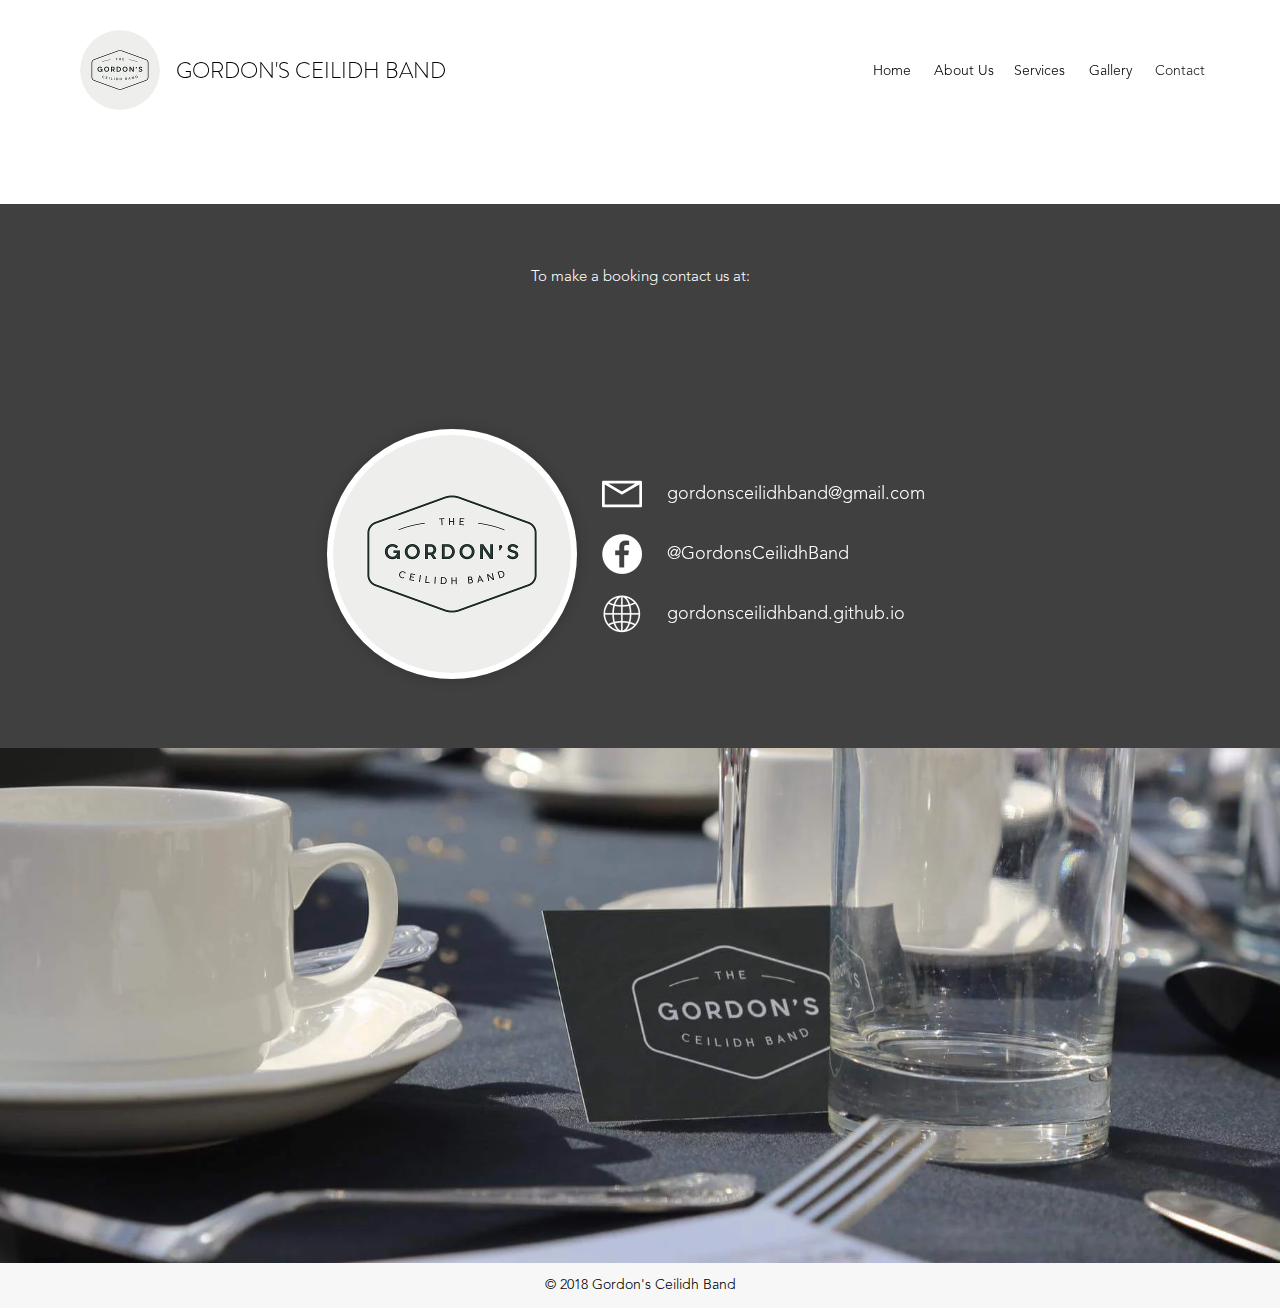
==== contact.html @ 95fc4e79 "Contact page" ====
<!DOCTYPE html>

<html lang="en" class="">
   <head>

       <!--Favicon-->
      <link rel="shortcut icon" type="image/x-icon" href="images/favicon.png">
      <link rel="apple-touch-icon" href="images/favicon.png" type="image/x-icon">

      <!--Page Title-->
      <title>Gordon's Ceilidh Band | Services</title>

      <!--Structured Data for Google Search Results-->
      <script<  type="application/ld+json">
      "@type": "Band",
      "name": "Gordon's Ceilidh Band",
      "location": "Aberdeen"
      "image": "http://gordonsceilidhband.github.io/images/logo.png",
      "description": "Ceilidh Band"
      }
      </script>



      <!--Metadata for Browsers-->
      <meta name="viewport" content="width=device-width, initial-scale=1.0">
      <meta name="keywords" content="Ceilidh, Ceilidh Band, Gordon's Ceilidh Band, Aberdeen">
      <meta http-equiv="Cache-Control" content="no-cache, no-store, must-revalidate" />
      <meta http-equiv="Pragma" content="no-cache" />
      <meta http-equiv="Expires" content="0" />     


      <script>
         // BEAT MESSAGE
         try {
           window.wixBiSession = {viewerSessionId:'b790c5f1-765e-4d22-b699-644261923f93', initialTimestamp: Date.now(), visitorId: '4d704e3e-26cc-48de-aa96-2e657f08d524'};
           (new Image()).src = 'https://frog.wix.com/bt?src=29&evid=3&pn=1&et=1&v=1.4052.15&msid=d0fc5079-5ba9-4a72-835e-a1daa8c413fb&vsi=' + wixBiSession.viewerSessionId +
             '&url=' + encodeURIComponent(location.href.replace(/^http(s)?:\/\/(www\.)?/, '')) +
             '&isp=0&st=2&ts=0&iss=1&c=' + wixBiSession.initialTimestamp + '&vid=' + wixBiSession.visitorId
           ;
         } catch (e){}
         // BEAT MESSAGE END
      </script>
      <!-- META DATA -->
      <script type="text/javascript">
         var serviceTopology = {"cacheKillerVersion":"1","staticServerUrl":"https://static.parastorage.com/","usersScriptsRoot":"//static.parastorage.com/services/wix-users/2.660.0","biServerUrl":"https://frog.wix.com/","userServerUrl":"https://users.wix.com/","billingServerUrl":"https://premium.wix.com/","mediaRootUrl":"https://static.wixstatic.com/","logServerUrl":"https://frog.wix.com/plebs","monitoringServerUrl":"https://TODO/","usersClientApiUrl":"https://users.wix.com/wix-users","publicStaticBaseUri":"//static.parastorage.com/services/wix-public/1.236.0","basePublicUrl":"https://www.wix.com/","postLoginUrl":"https://www.wix.com/my-account","postSignUpUrl":"https://www.wix.com/new/account","baseDomain":"wix.com","staticMediaUrl":"https://static.wixstatic.com/media","staticAudioUrl":"https://music.wixstatic.com/mp3","staticDocsUrl":"https://docs.wixstatic.com/ugd","emailServer":"https://assets.wix.com/common-services/notification/invoke","blobUrl":"https://static.parastorage.com/wix_blob","htmlEditorUrl":"http://editor.wix.com/html","siteMembersUrl":"https://users.wix.com/wix-sm","scriptsLocationMap":{"dbsm-viewer-app":"https://static.parastorage.com/services/dbsm-viewer-app/1.267.0","universal-viewer-app":"https://static.parastorage.com/services/universal-viewer-app/1.4.0","wix-music-embed":"https://static.parastorage.com/services/wix-music-embed/1.26.0","santa-resources":"https://static.parastorage.com/services/santa-resources/1.2.0","wixapps":"https://static.parastorage.com/services/wixapps/2.486.0","ecommerce":"https://static.parastorage.com/services/ecommerce/1.203.0","dbsm-editor-app":"https://static.parastorage.com/services/dbsm-editor-app/1.449.0","langs":"https://static.parastorage.com/services/langs/2.577.0","semi-native-sdk":"https://static.parastorage.com/services/semi-native-sdk/1.8.0","automation":"https://static.parastorage.com/services/automation/1.23.0","web":"https://static.parastorage.com/services/web/2.1229.80","sitemembers":"https://static.parastorage.com/services/sm-js-sdk/1.31.0","js-wixcode-sdk":"https://static.parastorage.com/services/js-wixcode-sdk/1.233.0","tpa":"https://static.parastorage.com/services/tpa/2.1065.0","wix-code-platform":"https://static.parastorage.com/services/wix-code-platform/1.40.0","santa":"https://static.parastorage.com/services/santa/1.4052.15","skins":"https://static.parastorage.com/services/skins/2.1229.80","wixcode-namespaces":"https://static.parastorage.com/services/wixcode-namespaces/1.10.0","core":"https://static.parastorage.com/services/core/2.1229.80","santa-langs":"https://static.parastorage.com/services/santa-langs/1.2571.0","ck-editor":"https://static.parastorage.com/services/ck-editor/1.87.3","bootstrap":"https://static.parastorage.com/services/bootstrap/2.1229.80","js-platform-apps-configuration":"https://static.parastorage.com/services/js-platform-apps-configuration/1.24.0","wix-ui-santa":"https://static.parastorage.com/services/wix-ui-santa/1.4.0"},"developerMode":false,"productionMode":true,"staticServerFallbackUrl":"https://sslstatic.wix.com/","staticVideoUrl":"https://video.wixstatic.com/","cloudStorageUrl":"https://static.wixstatic.com/","usersDomainUrl":"https://users.wix.com/wix-users","scriptsDomainUrl":"https://static.parastorage.com/","userFilesUrl":"https://static.parastorage.com/","staticHTMLComponentUrl":"https://gordonsceilidhband-wixsite-com.filesusr.com/","secured":true,"ecommerceCheckoutUrl":"https://www.safer-checkout.com/","premiumServerUrl":"https://premium.wix.com/","digitalGoodsServerUrl":"https://dgs.wixapps.net/","wixCloudBaseDomain":"wix-code.com","mailServiceSuffix":"/_api/common-services/notification/invoke","staticVideoHeadRequestUrl":"https://storage.googleapis.com/video.wixstatic.com","protectedPageResolverUrl":"https://site-pages.wix.com/_api/wix-public-html-info-webapp/resolve_protected_page_urls","mediaUploadServerUrl":"https://files.wix.com/","wixCodePreconnectUrl":"https://1d93a25b-0465-4060-b087-bfbf42763ac6.static.pub.wix-code.com/","staticServerWixDomainUrl":"https://www.wix.com/_partials","adaptiveVideoDomain":"https://files.wix.com/","publicStaticsUrl":"//static.parastorage.com/services/wix-public/1.236.0"};
         var santaModels = true;
         var isStreaming = true;
         var rendererModel = {"metaSiteId":"d0fc5079-5ba9-4a72-835e-a1daa8c413fb","siteInfo":{"documentType":"UGC","applicationType":"HtmlWeb","siteId":"4d109958-ed1e-4297-bf3f-0f33cf736615","siteTitleSEO":"Home | Gordon's Ceilidh Band"},"clientSpecMap":{"2062":{"type":"public","applicationId":2062,"appDefinitionId":"1405ef82-0ee0-65fb-88a1-2f172aa3573c","appDefinitionName":"Bandsintown","instance":"GU4t-izFjT-aFenEhrsRF-hcAai1y2pIyyZAVp4c5RE.[base64]","instanceId":"ea19ec14-c237-4e59-b47a-9515b58c658f","sectionPublished":true,"sectionMobilePublished":false,"sectionSeoEnabled":true,"widgets":{"1405f006-9eda-ce95-96c3-403f44d9e58a":{"widgetUrl":"https:\/\/static.parastorage.com\/services\/bandsintown\/1.50.0\/main\/index.html","widgetId":"1405f006-9eda-ce95-96c3-403f44d9e58a","refreshOnWidthChange":true,"mobileUrl":"https:\/\/static.parastorage.com\/services\/bandsintown\/1.50.0\/main\/index.html","published":true,"mobilePublished":true,"seoEnabled":true,"preFetch":false,"shouldBeStretchedByDefault":false,"shouldBeStretchedByDefaultMobile":false,"componentFields":{},"tpaWidgetId":"bandsintown"}},"appRequirements":{"requireSiteMembers":false},"isWixTPA":true,"installedAtDashboard":false,"permissions":{"revoked":true},"appFields":{}},"5":{"type":"public","applicationId":5,"appDefinitionId":"14bca956-e09f-f4d6-14d7-466cb3f09103","appDefinitionName":"Wix Cashier","instance":"iVNQT_KZO7cDRa1v9MRXtr8exPzH_0L1uFCmva6XgBQ.[base64]","instanceId":"c8d918c2-533d-4400-ac07-72c36e737e53","sectionPublished":true,"sectionMobilePublished":false,"sectionSeoEnabled":true,"widgets":{},"appRequirements":{"requireSiteMembers":false},"isWixTPA":true,"installedAtDashboard":true,"permissions":{"revoked":false}},"10":{"type":"onboarding","applicationId":10,"storyId":"e26c32e9-2a94-4e31-a7b8-b729e6e402be","inUse":false},"1792":{"type":"public","applicationId":1792,"appDefinitionId":"13bb5d67-1add-e770-a71f-001277e17c57","appDefinitionName":"Wix Music","instance":"5NUxg_ddO13rTZZujztvJxdIJCF3B2WwucZq0UXXJu4.[base64]","instanceId":"b6e70559-b582-45a0-ad72-f41d6f8ff62b","sectionPublished":true,"sectionMobilePublished":false,"sectionSeoEnabled":true,"widgets":{"13bb5dc2-a098-5a74-502b-6bac84e80b23":{"widgetUrl":"https:\/\/www.wix.com\/_wix-music-player-server-node\/music-widget","widgetId":"13bb5dc2-a098-5a74-502b-6bac84e80b23","refreshOnWidthChange":true,"mobileUrl":"https:\/\/www.wix.com\/_wix-music-player-server-node\/music-widget","published":true,"mobilePublished":true,"seoEnabled":true,"preFetch":false,"shouldBeStretchedByDefault":false,"shouldBeStretchedByDefaultMobile":false,"componentFields":{},"tpaWidgetId":"wix_music"}},"appRequirements":{"requireSiteMembers":false},"isWixTPA":true,"installedAtDashboard":false,"permissions":{"revoked":true},"appFields":{}},"6":{"type":"public","applicationId":6,"appDefinitionId":"141fbfae-511e-6817-c9f0-48993a7547d1","appDefinitionName":"Inbox","instance":"33e8Ssu-pkhkpNqPbTyH048caD-GaiXI0-SOiOteBZ0.[base64]","instanceId":"c2d304aa-6214-4eb1-b1b8-dcb7f5196277","sectionPublished":true,"sectionMobilePublished":false,"sectionSeoEnabled":true,"widgets":{},"appRequirements":{"requireSiteMembers":false},"isWixTPA":true,"installedAtDashboard":true,"permissions":{"revoked":false},"appFields":null},"1740":{"type":"public","applicationId":1740,"appDefinitionId":"13d21c63-b5ec-5912-8397-c3a5ddb27a97","appDefinitionName":"Wix Bookings","instance":"CEQyndsBqzgtEfG3qvbdJBpPthefnVbIxuS7TsUaw9s.[base64]","instanceId":"2d138abf-29c8-40a9-a16c-2c26e27ecbcf","sectionUrl":"https:\/\/bookings.wixapps.net\/index","sectionMobileUrl":"https:\/\/bookings.wixapps.net\/mobile","sectionPublished":true,"sectionMobilePublished":true,"sectionSeoEnabled":true,"sectionDefaultPage":"","sectionRefreshOnWidthChange":true,"widgets":{"13d27016-697f-b82f-7512-8e20854c09f6":{"widgetUrl":"https:\/\/bookings.wixapps.net\/index","widgetId":"13d27016-697f-b82f-7512-8e20854c09f6","refreshOnWidthChange":true,"mobileUrl":"https:\/\/bookings.wixapps.net\/mobile","appPage":{"id":"scheduler","name":"Book Online","defaultPage":"","hidden":false,"multiInstanceEnabled":false,"order":1,"indexable":true,"fullPage":false,"landingPageInMobile":false,"hideFromMenu":false},"published":true,"mobilePublished":true,"seoEnabled":true,"preFetch":false,"shouldBeStretchedByDefault":false,"shouldBeStretchedByDefaultMobile":false,"componentFields":{"minHeightInMobile":450}},"14edb332-fdb9-2fe6-0fd1-e6293322b83b":{"widgetUrl":"https:\/\/bookings.wixapps.net\/member-area","widgetId":"14edb332-fdb9-2fe6-0fd1-e6293322b83b","refreshOnWidthChange":true,"mobileUrl":"https:\/\/bookings.wixapps.net\/member-area-mobile","appPage":{"id":"bookings_member_area","name":"My Bookings","defaultPage":"","hidden":true,"multiInstanceEnabled":false,"order":2,"indexable":true,"fullPage":false,"landingPageInMobile":false,"hideFromMenu":false},"published":true,"mobilePublished":true,"seoEnabled":false,"preFetch":false,"shouldBeStretchedByDefault":false,"shouldBeStretchedByDefaultMobile":true,"componentFields":{}},"14756c3d-f10a-45fc-4df1-808f22aabe80":{"widgetUrl":"https:\/\/bookings.wixapps.net\/widget-viewer","widgetId":"14756c3d-f10a-45fc-4df1-808f22aabe80","refreshOnWidthChange":true,"mobileUrl":"https:\/\/bookings.wixapps.net\/widget-viewer","published":true,"mobilePublished":false,"seoEnabled":true,"preFetch":false,"shouldBeStretchedByDefault":false,"shouldBeStretchedByDefaultMobile":false,"componentFields":{},"tpaWidgetId":"widget"}},"appRequirements":{"requireSiteMembers":false},"isWixTPA":true,"installedAtDashboard":false,"permissions":{"revoked":true},"appFields":{"platform":{"editorScriptUrl":"https:\/\/scheduler.wix.com\/editor-script.js"}}},"9":{"type":"public","applicationId":9,"appDefinitionId":"1480c568-5cbd-9392-5604-1148f5faffa0","appDefinitionName":"Get Found on Google","instance":"JgxmqSFPoIKuDEVpbM-LrjV49UJzt8kDAuqMNs8O4t0.[base64]","instanceId":"a4bc979c-fa5b-45be-8745-a832d931119f","sectionPublished":true,"sectionMobilePublished":false,"sectionSeoEnabled":true,"widgets":{},"appRequirements":{"requireSiteMembers":false},"isWixTPA":true,"installedAtDashboard":true,"permissions":{"revoked":false},"appFields":{}},"13":{"type":"sitemembers","applicationId":13,"collectionType":"Open","collectionFormFace":"Register","collectionExposure":"Public","smcollectionId":"3cf3f568-2805-44c8-8ba8-c9ba0f8372fb"},"2":{"type":"appbuilder","applicationId":2,"appDefinitionId":"3d590cbc-4907-4cc4-b0b1-ddf2c5edf297","instanceId":"654abd4b-2174-4804-b8cf-e65f4e514027","state":"Initialized"},"7":{"type":"public","applicationId":7,"appDefinitionId":"13ee94c1-b635-8505-3391-97919052c16f","appDefinitionName":"Wix Invoices","instance":"hXwVx-3vdTXDK8VLibt7HA9s9qb4pCNi7p7L8wLBOog.[base64]","instanceId":"762508c3-fcd8-4712-bef8-e759cc0a9c1b","sectionPublished":true,"sectionMobilePublished":false,"sectionSeoEnabled":true,"widgets":{},"appRequirements":{"requireSiteMembers":false},"isWixTPA":true,"installedAtDashboard":true,"permissions":{"revoked":false},"appFields":null},"3":{"type":"public","applicationId":3,"appDefinitionId":"135c3d92-0fea-1f9d-2ba5-2a1dfb04297e","appDefinitionName":"Email Marketing","instance":"lKQWz8VXTVg7T8OqpwUMmqByzVn8ZW2sWXgXbGiPuqg.[base64]","instanceId":"68521f51-8b27-40ee-a805-2c8267018aa1","sectionPublished":true,"sectionMobilePublished":false,"sectionSeoEnabled":true,"widgets":{"141995eb-c700-8487-6366-a482f7432e2b":{"widgetUrl":"https:\/\/so-feed.codev.wixapps.net\/widget","widgetId":"141995eb-c700-8487-6366-a482f7432e2b","refreshOnWidthChange":true,"mobileUrl":"https:\/\/so-feed.codev.wixapps.net\/widget","published":true,"mobilePublished":true,"seoEnabled":true,"preFetch":false,"shouldBeStretchedByDefault":false,"shouldBeStretchedByDefaultMobile":false,"componentFields":{},"tpaWidgetId":"shoutout_feed"}},"appRequirements":{"requireSiteMembers":false},"isWixTPA":true,"installedAtDashboard":true,"permissions":{"revoked":false},"appFields":null},"11":{"type":"public","applicationId":11,"appDefinitionId":"14409595-f076-4753-8303-9a86f9f71469","appDefinitionName":"Wix Video","instance":"cT4GnOUk5MHESElPZaSdg_xFZi3O0NHzdXSWIfHkXBU.[base64]","instanceId":"ba88cbbb-84d9-462a-af4e-4845a422b987","sectionPublished":true,"sectionMobilePublished":false,"sectionSeoEnabled":true,"widgets":{"144097ea-fea0-498e-ade7-e6de40127106":{"widgetUrl":"https:\/\/www.wix.com\/_partials\/wix-vod\/1.938.0\/widget.html","widgetId":"144097ea-fea0-498e-ade7-e6de40127106","refreshOnWidthChange":true,"mobileUrl":"https:\/\/www.wix.com\/_partials\/wix-vod\/1.938.0\/mobile.html","published":true,"mobilePublished":true,"seoEnabled":true,"preFetch":false,"shouldBeStretchedByDefault":false,"shouldBeStretchedByDefaultMobile":true,"componentFields":{},"tpaWidgetId":"wix_vod_develop"}},"appRequirements":{"requireSiteMembers":false},"isWixTPA":true,"installedAtDashboard":false,"permissions":{"revoked":true},"appFields":{}},"2283":{"type":"siteextension","applicationId":2283,"appDefinitionId":"675bbcef-18d8-41f5-800e-131ec9e08762","instance":"4eec3c17c3f48341423d4a723fc5239dd906f264.[base64]","instanceId":"1d93a25b-0465-4060-b087-bfbf42763ac6"},"8":{"type":"public","applicationId":8,"appDefinitionId":"150ae7ee-c74a-eecd-d3d7-2112895b988a","appDefinitionName":"Marketing Integration","instance":"k77WEzgyX6tl7RJ9EceLauPZ7eCkWzvC1Qnmv7mmC7k.[base64]","instanceId":"4138768b-edee-450f-945a-d05b6fb07707","sectionPublished":true,"sectionMobilePublished":false,"sectionSeoEnabled":true,"widgets":{},"appRequirements":{"requireSiteMembers":false},"isWixTPA":true,"installedAtDashboard":true,"permissions":{"revoked":false},"appFields":{}},"4":{"type":"public","applicationId":4,"appDefinitionId":"139ef4fa-c108-8f9a-c7be-d5f492a2c939","appDefinitionName":"Automated Emails","instance":"g4CgOrIjEAODcLItgfgJwv331utajM1eNo56zKYKbws.[base64]","instanceId":"e580c67e-b2f1-4c6b-b809-f38d9475f19e","sectionPublished":true,"sectionMobilePublished":false,"sectionSeoEnabled":true,"widgets":{},"appRequirements":{"requireSiteMembers":false},"isWixTPA":true,"installedAtDashboard":true,"permissions":{"revoked":false}}},"premiumFeatures":[],"geo":"GBR","languageCode":"en","locale":"en-gb","previewMode":false,"userId":"ac44b460-3058-44b6-8b34-d2bfc21b7fed","siteMetaData":{"preloader":{"uri":"","enabled":false},"adaptiveMobileOn":true,"quickActions":{"socialLinks":[],"colorScheme":"dark","configuration":{"quickActionsMenuEnabled":false,"navigationMenuEnabled":true,"phoneEnabled":false,"emailEnabled":false,"addressEnabled":false,"socialLinksEnabled":false}},"contactInfo":{"companyName":"","phone":"","fax":"","email":"","address":""}},"runningExperiments":{"sv_ecomViewerScriptUrl":"new","appMarketCache":"new","sv_tpaAddFullLocale":"new","renderAboveTheFold":"new","sv_tpaReplaceEcomEndpointForSeoV1":"new","sv_newFonts2017":"new","sv_tpaUrlWithNoQueryParams":"new","selectiveWixapps":"new","timedBeat":"new","sv_blogStudioExperiment":"old","sv_ampLinkTag":"new","sv_ssrLoadTpa":"new","sv_fix_animation_delay":"new","sv_twitterMetaTags":"new","sv_mobileBgFixed":"new","sv_kill980":"new","gradualReorderOnSave":"new","sv_tpaSetPageMetadata":"new","sv_preferBgDataFromPage":"new","sv_wixInternalAuthDialogsNew":"new","ajaxForBI":"new","sv_splitRouterUrls":"new","selectiveDialogs":"new","sv_getDataFixedPageJson":"new","checkRenderTime":"new","unloadBI":"new","sv_fixedMobileHeader":"new","sv_ssrBufferEvents":"new","sv_oldBlogRemoveOnSave":"new","sv_tpaReloadUnresponsiveIframe":"new","sv_blogSocialCounters":"new","sv_tinyMenuCloseOnClickOutside":"new","sv_tpaRevokeInTemplate":"new","sv_keepAlive":"new","sv_batchedImageLoader":"new","se_proGalleryBGDataFixer":"new","sv_qabUnhide":"new","wixCodeSdkRaven":"new","sv_selectiveWixAds":"new","importScriptsOpt":"new","sv_mobileBG":"new","sv_blogAuthorAsALink":"new","sv_mobileSemantics":"new","sv_persistentMobilePresets":"new","wixCodeNoIframe":"new","sv_fixTpaGap":"new","selectiveDownload":"new","renderProgressive":"new","sv_tpaAddChatApp":"new","sv_rotateText":"new","sv_initialValidationAfterAutoSaveApply":"new","prefetchComps":"new","sv_permissionInfoUpdateOnFirstSave":"new","wixCodePublicDispatcherSendFreeSiteName":"new","sv_fullPartialSave":"new","sv_mobileGroupingAnchors":"new","sv_multilingual":"new","platformFetchScripts":"new","sv_selectiveTranslations":"new","displayWixAdsNewVersion":"new","sv_browserLangFix":"new","sv_useMobileTightLayout":"new","sv_SsrRenderVisiblePageForSeo":"new","vsiCoin":"new","sv_contactFormSubmitPromoteAnalytics":"new","xsrfHeaderOnPostRequests":"new","sv_bookingInstallScript":"new","sv_requireSplitError":"new","sv_tpaFilterSubSections":"new"},"urlFormatModel":{"format":"slash","forbiddenPageUriSEOs":["app","apps","_api","robots.txt","sitemap.xml","feed.xml","sites"],"pageIdToResolvedUriSEO":{}},"passwordProtectedPages":[],"useSandboxInHTMLComp":false,"wixCodeModel":{"appData":{"codeAppId":"82d78fad-441f-452e-8c6d-d93d47ee1877"},"signedAppRenderInfo":"38f8ab4b2db5b804a470c2857d45ca7c6240d029.eyJncmlkQXBwSWQiOiI4MmQ3OGZhZC00NDFmLTQ1MmUtOGM2ZC1kOTNkNDdlZTE4NzciLCJodG1sU2l0ZUlkIjoiNGQxMDk5NTgtZWQxZS00Mjk3LWJmM2YtMGYzM2NmNzM2NjE1IiwiZGVtb0lkIjpudWxsLCJzaWduRGF0ZSI6MTUzMTUyOTk3NjI5OX0="},"siteMediaToken":"eyJhbGciOiJIUzI1NiJ9.[base64].sDI1HxjC4yp3yWIE1u9zNclAWrEmjdobEwtJBk45tb4","mediaAuthToken":"eyJhbGciOiJIUzI1NiJ9.[base64].ENvM_X8VTuYPjfuRnYVHguTBI_Y1NtypbDHixN_PRWE","pagesPlatformApplications":{},"sitePropertiesInfo":{"siteDisplayName":"Gordon's Ceilidh","locale":"en-gb","currency":"GBP","timeZone":"Europe\/London"},"seo":false};
         var publicModel = {"domain":"wixsite.com","externalBaseUrl":"https:\/\/gordonsceilidhband.wixsite.com\/website","unicodeExternalBaseUrl":"https:\/\/gordonsceilidhband.wixsite.com\/website","pageList":{"pages":[{"pageId":"bot2a","title":"Home","pageUriSEO":"home-1","pageJsonFileName":"ac44b4_5b8c6f06e17bd31b37d0da311e828e81_309.json"},{"pageId":"eohvk","title":"Gallery","pageUriSEO":"blank-page-1","pageJsonFileName":"ac44b4_aa90dea84966ba7a42561eec2ecd9d72_309.json"},{"pageId":"hm0vv","title":"Services","pageUriSEO":"services","pageJsonFileName":"ac44b4_b208981e24339e3022b4b69cd08c56f9_309.json"},{"pageId":"odzd6","title":"Contact","pageUriSEO":"blank-page","pageJsonFileName":"ac44b4_97fae20a7d64ac368d4f38904e57c21e_313.json"},{"pageId":"uya35","title":"About Us","pageUriSEO":"bio","pageJsonFileName":"ac44b4_7a4778fc9252e02080635c0fc60c206f_309.json"}],"mainPageId":"bot2a","masterPageJsonFileName":"ac44b4_4c94815f9ef03cc3b380610430afad50_313.json","topology":[{"baseUrl":"https:\/\/static.wixstatic.com\/","parts":"sites\/{filename}.z?v=3"},{"baseUrl":"https:\/\/staticorigin.wixstatic.com\/","parts":"sites\/{filename}.z?v=3"},{"baseUrl":"https:\/\/fallback.wix.com\/","parts":"wix-html-editor-pages-webapp\/page\/{filename}"}]},"timeSincePublish":3455,"favicon":"","deviceInfo":{"deviceType":"Desktop","browserType":"Chrome","browserVersion":67},"siteRevision":313,"sessionInfo":{"hs":1147218907,"svSession":"1cea5337380dd419d96c44371e510d6d2c2efd28fe7201dfb9b952ba13f0333885372a487ab51633398a3a9cb8e1a9581e60994d53964e647acf431e4f798bcd867b6538911ab2ba423f49704bd572dd584fadb805d46407ac93a1daa3110c02","ctToken":"[base64]","isAnonymous":false,"visitorId":"4d704e3e-26cc-48de-aa96-2e657f08d524"},"metaSiteFlags":[],"siteMembersProtectedPages":[],"indexable":true,"hasBlogAmp":false,"renderTime":1531529976299,"siteDisplayName":"Gordon's Ceilidh"};
         
         var googleAnalytics = "";
         var ipAnonymization = false;
         
         var googleRemarketing = "";
         var googleTagManager = "";
         var facebookRemarketing = "";
         var yandexMetrika = "";
      </script>
      <meta name="fragment" content="!">
      <!-- DATA -->
      <script type="text/javascript">
         var adData = {};
         var mobileAdData = {};
         
         var usersDomain = "https://users.wix.com/wix-users";
         
      </script>
      <script type="text/javascript">
         var santaBase = 'https://static.parastorage.com/services/santa/1.4052.15';
      </script>
      <link rel="preload" href="./contact_files/require.min.js" as="script">
      <script async="" data-main="https://static.parastorage.com/services/santa/1.4052.15/app/main-r.min.js" src="./contact_files/require.min.js"></script>
      <link rel="preload" href="./contact_files/main-r.min.js" as="script">
      <script>
         function polyfillsAreLoaded() {
           var script = document.createElement('script');
           script.src = 'https://static.parastorage.com/services/santa/1.4052.15/app/main-r.min.js';
           document.head.appendChild(script);
         }
      </script>
      <style id="viewerMainStyle">
         a,abbr,acronym,address,applet,b,big,blockquote,body,button,caption,center,cite,code,dd,del,dfn,div,dl,dt,em,fieldset,font,footer,form,h1,h2,h3,h4,h5,h6,header,html,i,iframe,img,ins,kbd,label,legend,li,nav,object,ol,p,pre,q,s,samp,section,small,span,strike,strong,sub,sup,table,tbody,td,tfoot,th,thead,title,tr,tt,u,ul,var{margin:0;padding:0;border:0;outline:0;vertical-align:baseline;background:0 0}body{font-size:10px;font-family:Arial,Helvetica,sans-serif}input,select,textarea{font-family:Helvetica,Arial,sans-serif;box-sizing:border-box}ol,ul{list-style:none}blockquote,q{quotes:none}ins{text-decoration:none}del{text-decoration:line-through}table{border-collapse:collapse;border-spacing:0}a{cursor:pointer;text-decoration:none}body,html{height:100%}body{overflow-x:auto;overflow-y:scroll}.testStyles{overflow-y:hidden}.reset-button{background:0 0;border:0;outline:0;color:inherit;font:inherit;line-height:normal;overflow:visible;padding:0;-webkit-appearance:none;-webkit-user-select:none;-moz-user-select:none;-ms-user-select:none}:focus{outline:0}.wixSiteProperties{-webkit-font-smoothing:antialiased;-moz-osx-font-smoothing:grayscale;overflow:hidden}.SITE_ROOT{min-height:100%;position:relative;margin:0 auto}.POPUPS_ROOT{left:0;top:0;width:100vw;height:100%;overflow-x:auto;overflow-y:scroll;position:fixed;z-index:99999}.POPUPS_ROOT.mobile{z-index:1005}.POPUPS_WRAPPER{position:relative;overflow:hidden}.POPUPS_WRAPPER>div{margin:0 auto}.auto-generated-link{color:inherit}.warmup .hidden-on-warmup{visibility:hidden}body:not([data-js-loaded]) [data-hide-prejs]{visibility:hidden}html.device-phone body{overflow-y:auto}html.device-mobile-optimized.device-android{margin-bottom:1px}html.device-mobile-optimized.blockSiteScrolling>body{position:fixed;width:100%}html.device-mobile-optimized.media-zoom-mode>body{touch-action:manipulation}html.device-mobile-optimized.media-zoom-mode>body>#SITE_CONTAINER{height:100%;overflow:hidden}html.device-mobile-optimized.media-zoom-mode>body>#SITE_CONTAINER>.noop{height:100%}html.device-mobile-optimized.media-zoom-mode>body>#SITE_CONTAINER>.noop>.siteAspectsContainer{height:100%;z-index:1005}.siteAspectsContainer{position:absolute;top:0;margin:0 auto;left:0;right:0}body.device-mobile-optimized{overflow-x:hidden;overflow-y:scroll}body.device-mobile-optimized.qa-mode{overflow-y:auto}body.device-mobile-optimized #SITE_CONTAINER{width:320px;overflow-x:visible;margin:0 auto;position:relative}body.device-mobile-optimized>*{max-width:100%!important}body.device-mobile-optimized .SITE_ROOT{overflow-x:hidden;overflow-y:hidden}body.device-mobile-non-optimized #SITE_CONTAINER>:not(.mobile-non-optimized-overflow) .SITE_ROOT{overflow-x:hidden;overflow-y:auto}body.device-mobile-non-optimized.fullScreenMode{background-color:#5f6360}body.device-mobile-non-optimized.fullScreenMode #MOBILE_ACTIONS_MENU,body.device-mobile-non-optimized.fullScreenMode #SITE_BACKGROUND,body.device-mobile-non-optimized.fullScreenMode .SITE_ROOT{visibility:hidden}body.fullScreenMode{overflow-x:hidden!important;overflow-y:hidden!important}body.fullScreenMode.device-mobile-optimized #TINY_MENU{opacity:0;pointer-events:none}body.fullScreenMode-scrollable.device-mobile-optimized{overflow-x:hidden!important;overflow-y:auto!important}body.fullScreenMode-scrollable.device-mobile-optimized #masterPage,body.fullScreenMode-scrollable.device-mobile-optimized .SITE_ROOT{overflow-x:hidden!important;overflow-y:hidden!important}body.fullScreenMode-scrollable.device-mobile-optimized #SITE_BACKGROUND,body.fullScreenMode-scrollable.device-mobile-optimized #masterPage{height:auto!important}body.fullScreenMode-scrollable.device-mobile-optimized #masterPage.mesh-layout{height:0!important}.fullScreenOverlay{z-index:1005;position:fixed;left:0;top:-60px;right:0;bottom:0;display:-webkit-box;display:-webkit-flex;display:flex;-webkit-box-pack:center;-webkit-justify-content:center;justify-content:center;overflow-y:hidden}.fullScreenOverlay>.fullScreenOverlayContent{margin:0 auto;position:absolute;right:0;top:60px;left:0;bottom:0;overflow:hidden;-webkit-transform:translateZ(0);transform:translateZ(0)}.mobile-actions-menu-wrapper{z-index:1000}body[contenteditable]{overflow-x:auto;overflow-y:auto}.bold{font-weight:700}.italic{font-style:italic}.underline{text-decoration:underline}.lineThrough{text-decoration:line-through}.singleLineText{white-space:nowrap;text-overflow:ellipsis}.alignLeft{text-align:left}.alignCenter{text-align:center}.alignRight{text-align:right}.alignJustify{text-align:justify}ol.font_100,ul.font_100{color:#080808;font-family:'Arial, Helvetica, sans-serif',serif;font-size:10px;font-style:normal;font-variant:normal;font-weight:400;margin:0;text-decoration:none;line-height:normal;letter-spacing:normal}ol.font_100 li,ul.font_100 li{margin-bottom:12px}letter{position:relative;display:inline-block}word{display:inline-block;white-space:nowrap}letter.space,word.space{display:inline}ol.wix-list-text-align,ul.wix-list-text-align{list-style-position:inside}ol.wix-list-text-align h1,ol.wix-list-text-align h2,ol.wix-list-text-align h3,ol.wix-list-text-align h4,ol.wix-list-text-align h5,ol.wix-list-text-align h6,ol.wix-list-text-align p,ul.wix-list-text-align h1,ul.wix-list-text-align h2,ul.wix-list-text-align h3,ul.wix-list-text-align h4,ul.wix-list-text-align h5,ul.wix-list-text-align h6,ul.wix-list-text-align p{display:inline}.wixapps-less-spacers-align.ltr{text-align:left}.wixapps-less-spacers-align.center{text-align:center}.wixapps-less-spacers-align.rtl{text-align:right}.wixapps-less-spacers-align>a,.wixapps-less-spacers-align>div{display:inline-block!important}.flex_display{display:-webkit-box;display:-webkit-flex;display:flex}.flex_vbox{box-sizing:border-box;padding-top:.01em;padding-bottom:.01em}a.wixAppsLink img{cursor:pointer}.singleLine{white-space:nowrap;display:block;overflow:hidden;text-overflow:ellipsis;word-wrap:normal}[data-z-counter]{z-index:0}[data-z-counter="0"]{z-index:auto}.circle-preloader{-webkit-animation:semi-rotate 1s 1ms linear infinite;animation:semi-rotate 1s 1ms linear infinite;height:30px;left:50%;margin-left:-15px;margin-top:-15px;overflow:hidden;position:absolute;top:50%;-webkit-transform-origin:100% 50%;transform-origin:100% 50%;width:15px}.circle-preloader::before{content:'';top:0;left:0;right:-100%;bottom:0;border:3px solid currentColor;border-color:currentColor transparent transparent currentColor;border-radius:50%;position:absolute;-webkit-transform:rotate(-45deg);transform:rotate(-45deg);-webkit-animation:inner-rotate .5s 1ms linear infinite alternate;animation:inner-rotate .5s 1ms linear infinite alternate;color:#7fccf7}.circle-preloader::after{content:'';top:0;left:0;right:-100%;bottom:0;border:3px solid currentColor;border-color:currentColor transparent transparent currentColor;border-radius:50%;position:absolute;-webkit-transform:rotate(-45deg);transform:rotate(-45deg);-webkit-animation:inner-rotate .5s 1ms linear infinite alternate;animation:inner-rotate .5s 1ms linear infinite alternate;color:#3899ec;opacity:0}.circle-preloader.white::before{color:#f0f0f0}.circle-preloader.white::after{color:#dcdcdc}@-webkit-keyframes inner-rotate{to{opacity:1;-webkit-transform:rotate(115deg);transform:rotate(115deg)}}@keyframes inner-rotate{to{opacity:1;-webkit-transform:rotate(115deg);transform:rotate(115deg)}}@-webkit-keyframes semi-rotate{from{-webkit-animation-timing-function:ease-out;animation-timing-function:ease-out;-webkit-transform:rotate(180deg);transform:rotate(180deg)}45%{-webkit-transform:rotate(198deg);transform:rotate(198deg)}55%{-webkit-transform:rotate(234deg);transform:rotate(234deg)}to{-webkit-transform:rotate(540deg);transform:rotate(540deg)}}@keyframes semi-rotate{from{-webkit-animation-timing-function:ease-out;animation-timing-function:ease-out;-webkit-transform:rotate(180deg);transform:rotate(180deg)}45%{-webkit-transform:rotate(198deg);transform:rotate(198deg)}55%{-webkit-transform:rotate(234deg);transform:rotate(234deg)}to{-webkit-transform:rotate(540deg);transform:rotate(540deg)}}.hidden-comp-ghost-mode{opacity:.5}.collapsed-comp-mode::after{position:absolute;top:0;bottom:0;left:0;right:0;content:'';background:-webkit-repeating-linear-gradient(135deg,transparent,transparent 49%,#2b5672 40%,#2b5672 40%,transparent 51%);background:repeating-linear-gradient(-45deg,transparent,transparent 49%,#2b5672 40%,#2b5672 40%,transparent 51%);background-size:6px 6px;background-repeat:repeat}.g-transparent-a:link,.g-transparent-a:visited{border-color:transparent}.transitioning-comp *{transition:inherit!important;-webkit-transition:inherit!important}.selectionSharerContainer{position:absolute;background-color:#fff;box-shadow:0 4px 10px 0 rgba(57,86,113,.24);width:142px;height:45px;border-radius:100px;text-align:center}.selectionSharerContainer:after{content:"";position:absolute;bottom:-10px;left:42%;border-width:10px 10px 0;border-style:solid;border-color:#fff transparent;display:block;width:0}.selectionSharerContainer .selectionSharerOption{display:inline-block;cursor:pointer;vertical-align:top;padding:13px 11px 11px 13px;margin:1px;z-index:-1}.selectionSharerContainer .selectionSharerVerticalSeparator{margin-top:9px;margin-bottom:18px;background-color:#eaf7ff;height:26px;width:1px;display:inline-block}.visual-focus-on .focus-ring:not(.has-custom-focus):focus{box-shadow:inset 0 0 0 1px rgba(255,255,255,.9),0 0 1px 2px #3899ec!important}#masterPage.mesh-layout[data-mesh-layout=flex]{display:-webkit-box;display:-webkit-flex;display:flex;-webkit-box-orient:vertical;-webkit-box-direction:normal;-webkit-flex-direction:column;flex-direction:column;-webkit-box-align:stretch;-webkit-align-items:stretch;align-items:stretch}#masterPage.mesh-layout[data-mesh-layout=flex] #SITE_HEADER,#masterPage.mesh-layout[data-mesh-layout=flex] #SITE_HEADER-placeholder{-webkit-box-ordinal-group:1;-webkit-order:0;order:0}#masterPage.mesh-layout[data-mesh-layout=flex] #SOSP_CONTAINER_CUSTOM_ID[data-state~=mobileView]{-webkit-box-ordinal-group:2;-webkit-order:1;order:1}#masterPage.mesh-layout[data-mesh-layout=flex] #PAGES_CONTAINER{-webkit-box-ordinal-group:3;-webkit-order:2;order:2}#masterPage.mesh-layout[data-mesh-layout=flex] #SITE_FOOTER,#masterPage.mesh-layout[data-mesh-layout=flex] #SITE_FOOTER-placeholder{-webkit-box-ordinal-group:4;-webkit-order:3;order:3}#masterPage.mesh-layout[data-mesh-layout=grid]{display:grid;grid-template-rows:-webkit-max-content -webkit-max-content -webkit-min-content -webkit-max-content;grid-template-rows:max-content max-content min-content max-content;display:-ms-grid;-webkit-box-align:start;-webkit-align-items:start;align-items:start;-webkit-box-pack:stretch;-webkit-justify-content:stretch;justify-content:stretch}#masterPage.mesh-layout[data-mesh-layout=grid] #SITE_HEADER,#masterPage.mesh-layout[data-mesh-layout=grid] #SITE_HEADER-placeholder{grid-area:1/1/2/2}#masterPage.mesh-layout[data-mesh-layout=grid] #SOSP_CONTAINER_CUSTOM_ID[data-state~=mobileView]{grid-area:2/1/3/2}#masterPage.mesh-layout[data-mesh-layout=grid] #PAGES_CONTAINER{grid-area:3/1/4/2}#masterPage.mesh-layout[data-mesh-layout=grid] #SITE_FOOTER,#masterPage.mesh-layout[data-mesh-layout=grid] #SITE_FOOTER-placeholder{grid-area:4/1/5/2}#masterPage.mesh-layout[data-mesh-layout=grid] #masterPageinlineContent{grid-area:1/1/4/2}#masterPage.mesh-layout.desktop>*{width:100%}#masterPage.mesh-layout #PAGES_CONTAINER,#masterPage.mesh-layout #SITE_FOOTER,#masterPage.mesh-layout #SITE_HEADER,#masterPage.mesh-layout #SOSP_CONTAINER_CUSTOM_ID[data-state~=mobileView],#masterPage.mesh-layout #masterPageinlineContent{position:relative}#masterPage.mesh-layout #SITE_FOOTER-placeholder,#masterPage.mesh-layout #SITE_HEADER-placeholder{display:none}#masterPage.mesh-layout #SITE_HEADER[data-state~=fixedPosition]~#SITE_HEADER-placeholder{display:block}#masterPage.mesh-layout #SITE_FOOTER[data-state~=fixedPosition]~#SITE_FOOTER-placeholder{display:block}#masterPage.mesh-layout #SITE_PAGES{height:auto;position:relative}
      </style>
      <script type="text/javascript" charset="utf-8" async="" data-requirecontext="_" data-requiremodule="main-r.min" src="./contact_files/main-r.min.js"></script><script type="text/javascript" charset="utf-8" async="" data-requirecontext="_" data-requiremodule="lodash" src="./contact_files/lodash.min.js"></script><script type="text/javascript" charset="utf-8" async="" data-requirecontext="_" data-requiremodule="warmupUtilsLib" src="./contact_files/warmupUtils.js"></script><script type="text/javascript" charset="utf-8" async="" data-requirecontext="_" data-requiremodule="imageClientLib" src="./contact_files/imageClientApi.js"></script><script type="text/javascript" charset="utf-8" async="" data-requirecontext="_" data-requiremodule="layout" src="./contact_files/layout.min.js"></script><script type="text/javascript" charset="utf-8" async="" data-requirecontext="_" data-requiremodule="warmup" src="./contact_files/warmup.min.js"></script><script type="text/javascript" charset="utf-8" async="" data-requirecontext="_" data-requiremodule="warmupUtils" src="./contact_files/warmupUtils.min.js"></script><script type="text/javascript" charset="utf-8" async="" data-requirecontext="_" data-requiremodule="tpaWarmup" src="./contact_files/tpaWarmup.min.js"></script><script type="text/javascript" charset="utf-8" async="" data-requirecontext="_" data-requiremodule="zepto" src="./contact_files/zepto.min.js"></script>

      <meta name="fb_admins_meta_tag" content="">
      <meta property="og:type" content="article">
      <meta property="og:site_name" content="Home | Gordon&#39;s Ceilidh Band">
      <script type="text/javascript" charset="utf-8" async="" data-requirecontext="_" data-requiremodule="platformInit" src="./contact_files/platformInit.min.js"></script><script type="text/javascript" charset="utf-8" async="" data-requirecontext="_" data-requiremodule="coreUtilsLib" src="./contact_files/coreUtils.js"></script><script type="text/javascript" charset="utf-8" async="" data-requirecontext="_" data-requiremodule="coreUtils" src="./contact_files/coreUtils.min.js"></script><script type="text/javascript" charset="utf-8" async="" data-requirecontext="_" data-requiremodule="core" src="./contact_files/core.min.js"></script><script type="text/javascript" charset="utf-8" async="" data-requirecontext="_" data-requiremodule="skins" src="./contact_files/skins.min.js"></script><script type="text/javascript" charset="utf-8" async="" data-requirecontext="_" data-requiremodule="react" src="./contact_files/react.production.min.js"></script><script type="text/javascript" charset="utf-8" async="" data-requirecontext="_" data-requiremodule="TweenMax" src="./contact_files/TweenMax.min.js"></script><script type="text/javascript" charset="utf-8" async="" data-requirecontext="_" data-requiremodule="components" src="./contact_files/components.min.js"></script><script type="text/javascript" charset="utf-8" async="" data-requirecontext="_" data-requiremodule="mobx" src="./contact_files/bundle.min.js"></script><script type="text/javascript" charset="utf-8" async="" data-requirecontext="_" data-requiremodule="mobx-react" src="./contact_files/index.min.js"></script><script type="text/javascript" charset="utf-8" async="" data-requirecontext="_" data-requiremodule="remoteDOM" src="./contact_files/local.min.js"></script><script type="text/javascript" charset="utf-8" async="" data-requirecontext="_" data-requiremodule="animations" src="./contact_files/first-load.min.js"></script><script type="text/javascript" charset="utf-8" async="" data-requirecontext="_" data-requiremodule="tpa" src="./contact_files/tpa.min.js"></script><script type="text/javascript" charset="utf-8" async="" data-requirecontext="_" data-requiremodule="dataFixer" src="./contact_files/dataFixer.min.js"></script><script type="text/javascript" charset="utf-8" async="" data-requirecontext="_" data-requiremodule="utils" src="./contact_files/utils.min.js"></script><script type="text/javascript" charset="utf-8" async="" data-requirecontext="_" data-requiremodule="platformUtils" src="./contact_files/platformUtils-bundle.js"></script><script type="text/javascript" charset="utf-8" async="" data-requirecontext="_" data-requiremodule="santaProps" src="./contact_files/santaProps.min.js"></script><script type="text/javascript" charset="utf-8" async="" data-requirecontext="_" data-requiremodule="coreMultilingual" src="./contact_files/languages.js"></script><script type="text/javascript" charset="utf-8" async="" data-requirecontext="_" data-requiremodule="reactDOM" src="./contact_files/react-dom.production.min.js"></script><script type="text/javascript" charset="utf-8" async="" data-requirecontext="_" data-requiremodule="ScrollToPlugin" src="./contact_files/ScrollToPlugin.min.js"></script><script type="text/javascript" charset="utf-8" async="" data-requirecontext="_" data-requiremodule="santa-host-platform-services" src="./contact_files/santa-host-platform-services.js"></script><script type="text/javascript" charset="utf-8" async="" data-requirecontext="_" data-requiremodule="mobileLayoutUtils" src="./contact_files/mobileLayoutUtils.js"></script><script type="text/javascript" charset="utf-8" async="" data-requirecontext="_" data-requiremodule="pmrpc" src="./contact_files/pm-rpc.min.js"></script><script type="text/javascript" charset="utf-8" async="" data-requirecontext="_" data-requiremodule="santa-components" src="./contact_files/santa-components.prod.js"></script><script type="text/javascript" charset="utf-8" async="" data-requirecontext="_" data-requiremodule="data-capsule" src="./contact_files/frame-listener.bundle.min.js"></script><script type="text/javascript" charset="utf-8" async="" data-requirecontext="_" data-requiremodule="skinUtils" src="./contact_files/skin-utils.js"></script><script type="text/javascript" charset="utf-8" async="" data-requirecontext="_" data-requiremodule="react-dom-factories" src="./contact_files/index.js"></script><script type="text/javascript" charset="utf-8" async="" data-requirecontext="_" data-requiremodule="santa-data-fixer" src="./contact_files/santa-data-fixer.js"></script><script type="text/javascript" charset="utf-8" async="" data-requirecontext="_" data-requiremodule="fedops-logger" src="./contact_files/fedops-logger-module.bundle.min.js"></script><script type="text/javascript" charset="utf-8" async="" data-requirecontext="_" data-requiremodule="wixCode" src="./contact_files/wixCode.min.js"></script><script type="text/javascript" charset="utf-8" async="" data-requirecontext="_" data-requiremodule="color" src="./contact_files/color.min.js"></script><script type="text/javascript" charset="utf-8" async="" data-requirecontext="_" data-requiremodule="xss" src="./contact_files/xss.min.js"></script>
      <style id="fedops-logger-module.stylable.bundle.css"></style>
      <script type="text/javascript" charset="utf-8" async="" data-requirecontext="_" data-requiremodule="wix-ui-santa/compsToPackages.bundle" src="./contact_files/compsToPackages.bundle.js"></script><script type="text/javascript" charset="utf-8" async="" data-requirecontext="_" data-requiremodule="santa-renderer" src="./contact_files/santa-renderer.js"></script><script type="text/javascript" charset="utf-8" async="" data-requirecontext="_" data-requiremodule="stripColumnsContainer" src="./contact_files/stripColumnsContainer.min.js"></script><script type="text/javascript" charset="utf-8" async="" data-requirecontext="_" data-requiremodule="mediaContainer" src="./contact_files/mediaContainer.min.js"></script><script type="text/javascript" charset="utf-8" async="" data-requirecontext="_" data-requiremodule="wixFreemiumBanner" src="./contact_files/wixFreemiumBanner.min.js"></script>
      <link rel="prefetch" href="https://static.parastorage.com/services/js-wixcode-sdk/1.233.0/lib/wix.min.js" id="prefetch-sdk">
      <link rel="prefetch" href="https://static.parastorage.com/services/wixcode-namespaces/1.10.0/wixcode-namespaces.min.js" id="prefetch-namespaces-sdk">
      <link rel="prefetch" href="https://static.parastorage.com/services/wix-ui-santa/1.4.0/wixcode/wixcode-components.min.js" id="prefetch-external-components">
      <link rel="prefetch" href="https://static.parastorage.com/services/wix-code-platform/1.40.0/wixCodeNamespacesAndElementorySupport.min.js" id="prefetch-wixCodeNamespacesAndElementorySupport">
      <link rel="prefetch" href="https://static.parastorage.com/services/dbsm-viewer-app/1.267.0/app.js" id="prefetch-dataBinding">
      <script type="text/javascript" charset="utf-8" async="" data-requirecontext="_" data-requiremodule="hls-light" src="./contact_files/hls.light.min.js"></script><script type="text/javascript" charset="utf-8" async="" data-requirecontext="_" data-requiremodule="promote-analytics-adapter" src="./contact_files/analytics-event-adapter.bundle.min.js"></script><script type="text/javascript" charset="utf-8" async="" data-requirecontext="_" data-requiremodule="mousetrap" src="./contact_files/mousetrap.min.js"></script><script type="text/javascript" charset="utf-8" async="" data-requirecontext="_" data-requiremodule="container" src="./contact_files/container.min.js"></script><script type="text/javascript" charset="utf-8" async="" data-requirecontext="_" data-requiremodule="tpaGalleries" src="./contact_files/tpaGalleries.min.js"></script><script type="text/javascript" charset="utf-8" async="" data-requirecontext="_" data-requiremodule="svgShape" src="./contact_files/svgShape.min.js"></script><script type="text/javascript" charset="utf-8" async="" data-requirecontext="_" data-requiremodule="linkBar" src="./contact_files/linkBar.min.js"></script>
      <meta name="keywords" content="What You Want to Hear">
      <meta property="og:title" content="Contact | Gordon&#39;s Ceilidh Band">
      <meta property="og:url" content="https://gordonsceilidhband.wixsite.com/website/blank-page">
      <meta name="robots" content="index">
   </head>
   <body class="" data-js-loaded="true" style="" cz-shortcut-listen="true">
      <a id="SCROLL_TO_TOP"></a>
      <script type="text/javascript">
         var clientSideRender = false;
         
         
         
      </script>
      <div id="SITE_CONTAINER" data-santa-render-status="SUCCESS">
         <div class="noop visual-focus-on" data-santa-version="1.4094.0" data-reactroot="">
            <div>
               <style type="text/css" data-styleid="theme_fonts">.font_0 {font: normal normal normal 22px/1.41em brandon-grot-w01-light,sans-serif ;color:#000000;} 
                  .font_1 {font: normal normal normal 14px/1.79em avenir-lt-w01_35-light1475496,sans-serif ;color:#000000;} 
                  .font_2 {font: normal normal normal 28px/1.375em brandon-grot-w01-light,sans-serif ;color:#000000;} 
                  .font_3 {font: normal normal normal 88px/1.2em brandon-grot-w01-light,sans-serif ;color:#000000;} 
                  .font_4 {font: normal normal normal 72px/1.25em brandon-grot-w01-light,sans-serif ;color:#000000;} 
                  .font_5 {font: normal normal normal 50px/1.34em brandon-grot-w01-light,sans-serif ;color:#000000;} 
                  .font_6 {font: normal normal normal 40px/1.35em brandon-grot-w01-light,sans-serif ;color:#000000;} 
                  .font_7 {font: normal normal normal 20px/1.67em avenir-lt-w01_35-light1475496,sans-serif ;color:#000000;} 
                  .font_8 {font: normal normal normal 18px/1.75em avenir-lt-w01_35-light1475496,sans-serif ;color:#000000;} 
                  .font_9 {font: normal normal normal 15px/1.875em avenir-lt-w01_35-light1475496,sans-serif ;color:#000000;} 
                  .font_10 {font: normal normal normal 14px/1.79em avenir-lt-w01_35-light1475496,sans-serif ;color:#000000;} 
               </style>
               <style type="text/css" data-styleid="theme_colors">.color_0 {color: #FFFFFF;}
                  .backcolor_0 {background-color: #FFFFFF;}
                  .color_1 {color: #000000;}
                  .backcolor_1 {background-color: #000000;}
                  .color_2 {color: #E3D0A8;}
                  .backcolor_2 {background-color: #E3D0A8;}
                  .color_3 {color: #191919;}
                  .backcolor_3 {background-color: #191919;}
                  .color_4 {color: #F7F7F7;}
                  .backcolor_4 {background-color: #F7F7F7;}
                  .color_5 {color: #E3F2F3;}
                  .backcolor_5 {background-color: #E3F2F3;}
                  .color_6 {color: #FFFFFF;}
                  .backcolor_6 {background-color: #FFFFFF;}
                  .color_7 {color: #BFBFBF;}
                  .backcolor_7 {background-color: #BFBFBF;}
                  .color_8 {color: #808080;}
                  .backcolor_8 {background-color: #808080;}
                  .color_9 {color: #404040;}
                  .backcolor_9 {background-color: #404040;}
                  .color_10 {color: #000000;}
                  .backcolor_10 {background-color: #000000;}
                  .color_11 {color: #FFFFFF;}
                  .backcolor_11 {background-color: #FFFFFF;}
                  .color_12 {color: #BFBFBF;}
                  .backcolor_12 {background-color: #BFBFBF;}
                  .color_13 {color: #808080;}
                  .backcolor_13 {background-color: #808080;}
                  .color_14 {color: #404040;}
                  .backcolor_14 {background-color: #404040;}
                  .color_15 {color: #000000;}
                  .backcolor_15 {background-color: #000000;}
                  .color_16 {color: #FDFCFA;}
                  .backcolor_16 {background-color: #FDFCFA;}
                  .color_17 {color: #F4ECDD;}
                  .backcolor_17 {background-color: #F4ECDD;}
                  .color_18 {color: #E3D0A8;}
                  .backcolor_18 {background-color: #E3D0A8;}
                  .color_19 {color: #CBA75C;}
                  .backcolor_19 {background-color: #CBA75C;}
                  .color_20 {color: #7B6028;}
                  .backcolor_20 {background-color: #7B6028;}
                  .color_21 {color: #C3C3C3;}
                  .backcolor_21 {background-color: #C3C3C3;}
                  .color_22 {color: #8E8E8E;}
                  .backcolor_22 {background-color: #8E8E8E;}
                  .color_23 {color: #606060;}
                  .backcolor_23 {background-color: #606060;}
                  .color_24 {color: #393939;}
                  .backcolor_24 {background-color: #393939;}
                  .color_25 {color: #191919;}
                  .backcolor_25 {background-color: #191919;}
                  .color_26 {color: #FFFFFF;}
                  .backcolor_26 {background-color: #FFFFFF;}
                  .color_27 {color: #F7F7F7;}
                  .backcolor_27 {background-color: #F7F7F7;}
                  .color_28 {color: #D6D6D6;}
                  .backcolor_28 {background-color: #D6D6D6;}
                  .color_29 {color: #A2A2A2;}
                  .backcolor_29 {background-color: #A2A2A2;}
                  .color_30 {color: #5B5B5B;}
                  .backcolor_30 {background-color: #5B5B5B;}
                  .color_31 {color: #FCFEFE;}
                  .backcolor_31 {background-color: #FCFEFE;}
                  .color_32 {color: #E3F2F3;}
                  .backcolor_32 {background-color: #E3F2F3;}
                  .color_33 {color: #B3DCDE;}
                  .backcolor_33 {background-color: #B3DCDE;}
                  .color_34 {color: #6CBBC0;}
                  .backcolor_34 {background-color: #6CBBC0;}
                  .color_35 {color: #327074;}
                  .backcolor_35 {background-color: #327074;}
               </style>


              <!--Font Imports-->
              <style type="text/css" data-styleid="languages">
                @font-face{
                font-family:"Brandon-Grot-W01-Light";
                src:url("fonts/Brandon Grotesque Light.otf") format("opentype");
                }
                @font-face{
                font-family:"Avenir-LT-W01_35-Light1475496";
                src:url("fonts/Avenir LT 35 Light.otf") format("opentype");
                }
              </style>
            
            </div>
            <div id="SITE_BACKGROUND" class="siteBackground" style="position: absolute; top: 0px; height: 1249px; width: 100%;">
               <div id="SITE_BACKGROUND_previous_noPrev" class="siteBackgroundprevious" style="width: 100%; height: 100%;">
                  <div id="SITE_BACKGROUNDpreviousImage" class="siteBackgroundpreviousImage"></div>
                  <div id="SITE_BACKGROUNDpreviousVideo" class="siteBackgroundpreviousVideo"></div>
                  <div id="SITE_BACKGROUND_previousOverlay_noPrev" class="siteBackgroundpreviousOverlay"></div>
               </div>
               <div id="SITE_BACKGROUND_current_bot2a_desktop_bg" style="top: 0px; background-color: rgb(255, 255, 255); position: absolute; width: 100%; height: 100%;" data-position="absolute" class="siteBackgroundcurrent">
                  <div id="SITE_BACKGROUND_currentImage_bot2a_desktop_bg" style="position: absolute; top: 0px; height: 100%; width: 100%;" data-type="bgimage" data-height="100%" class="siteBackgroundcurrentImage" data-image-css="{&quot;backgroundSize&quot;:&quot;&quot;,&quot;backgroundPosition&quot;:&quot;&quot;,&quot;backgroundRepeat&quot;:&quot;&quot;}"></div>
                  <div id="SITE_BACKGROUNDcurrentVideo" class="siteBackgroundcurrentVideo"></div>
                  <div id="SITE_BACKGROUND_currentOverlay_bot2a_desktop_bg" style="position:absolute;top:0;width:100%;height:100%" class="siteBackgroundcurrentOverlay"></div>
               </div>
            </div>
            <style type="text/css" data-styleid="siteBackground">.siteBackground {width:100%;position:absolute;}
               .siteBackgroundbgBeforeTransition {position:absolute;top:0;}
               .siteBackgroundbgAfterTransition {position:absolute;top:0;}
            </style>
            <div class="SITE_ROOT" id="SITE_ROOT" style="width: 100%; top: 50px; padding-bottom: 0px; min-height: 100%; position: relative; margin: 0px auto;">
               <div id="masterPage" browser="[object Object]" style="width: 100%; position: static; top: 0px; height: 1249px;" data-ref="masterPage">
                  <footer style="bottom: auto; left: 0px; margin-left: 0px; width: 100%; min-width: 980px; position: absolute; top: 1202px; height: 47px;" class="fc1_footer fc1" data-site-width="980" data-fixedposition="false" data-isrunninginmobile="false" data-state=" " id="SITE_FOOTER">
                     <div style="left: 0px; width: 100%;" id="SITE_FOOTERscreenWidthBackground" class="fc1screenWidthBackground">
                        <div class="fc1_bg"></div>
                     </div>
                     <div style="width:100%" id="SITE_FOOTERcenteredContent" class="fc1centeredContent">
                        <div style="margin-left:calc((100% - 980px) / 2);width:980px" id="SITE_FOOTERbg" class="fc1bg">
                           <div class="fc1_bg-center"></div>
                        </div>
                        <div id="SITE_FOOTERinlineContent" class="fc1inlineContent">
                           <section style="min-width: 980px; position: absolute; margin-left: 0px; top: 0px; height: 45px; left: 0px; width: 100%;" data-responsive="true" class="strc1" id="comp-jjhsu00u">
                              <div style="position: absolute; top: 0px; width: calc(100% - 0px); height: 100%; overflow: hidden; pointer-events: auto; left: 0px; right: 0px; min-width: 980px; clip: rect(0px, 1440px, 45px, 0px);" data-page-id="masterPage" data-enable-video="true" data-bg-effect-name="" data-media-type="" data-media-video-type="" data-render-fixed-position="true" data-use-clip-path="" data-needs-clipping="false" class="strc1balata" id="comp-jjhsu00ubalata">
                                 <div style="width:100%;height:100%;background-color:transparent;position:absolute" class="bgColor" id="comp-jjhsu00ubalatabgcolor">
                                    <div data-background-image="" style="width:100%;height:100%;position:absolute" id="comp-jjhsu00ubalatabgcoloroverlay" class="bgColoroverlay"></div>
                                 </div>
                              </div>
                              <div style="position:relative;width:calc(100% - 0px);min-width:980px" id="comp-jjhsu00uinlineContent" class="strc1inlineContent">
                                 <div style="flex: 980 1 0%; margin-left: 0px; min-width: 980px; margin-top: 0px; margin-bottom: 0px; top: 0px; height: 45px; position: relative;" data-content-width="980" class="strc1" id="comp-jjhsu00v">
                                    <div style="position: absolute; top: 0px; width: 100%; height: 100%; overflow: hidden; pointer-events: auto; clip: rect(0px, 1440px, 45px, 0px);" data-page-id="masterPage" data-enable-video="true" data-bg-effect-name="" data-media-type="" data-media-video-type="" data-render-fixed-position="true" data-use-clip-path="" data-needs-clipping="false" class="strc1balata" id="comp-jjhsu00vbalata">
                                       <div style="width:100%;height:100%;background-color:rgba(247, 247, 247, 1);position:absolute" class="bgColor" id="comp-jjhsu00vbalatabgcolor">
                                          <div data-background-image="" style="width:100%;height:100%;position:absolute" id="comp-jjhsu00vbalatabgcoloroverlay" class="bgColoroverlay"></div>
                                       </div>
                                    </div>
                                    <div id="comp-jjhsu00vinlineContent" class="strc1inlineContent" style="width:100%;position:absolute;top:0;bottom:0"></div>
                                 </div>
                                 <style type="text/css" data-styleid="strc1">.strc1:not([data-mobile-responsive]) > .strc1inlineContent {position:absolute;top:0;right:0;bottom:0;left:0;}
                                    .strc1[data-mobile-responsive] > .strc1inlineContent {position:relative;}
                                    .strc1[data-responsive] {display:-ms-grid;display:grid;-webkit-box-pack:center;-webkit-justify-content:center;justify-content:center;grid-template-columns:100%;grid-template-rows:1fr;-ms-grid-columns:100%;-ms-grid-rows:1fr;}
                                    .strc1[data-responsive] > .strc1inlineContent {display:-webkit-box;display:-webkit-flex;display:flex;}
                                    .strc1[data-responsive] > * {position:relative;grid-row-start:1;grid-column-start:1;grid-row-end:2;grid-column-end:2;-ms-grid-row-span:1;-ms-grid-column-span:1;margin:0 auto;}
                                 </style>
                              </div>
                           </section>
                           <style type="text/css" data-styleid="strc1">.strc1:not([data-mobile-responsive]) > .strc1inlineContent {position:absolute;top:0;right:0;bottom:0;left:0;}
                              .strc1[data-mobile-responsive] > .strc1inlineContent {position:relative;}
                              .strc1[data-responsive] {display:-ms-grid;display:grid;-webkit-box-pack:center;-webkit-justify-content:center;justify-content:center;grid-template-columns:100%;grid-template-rows:1fr;-ms-grid-columns:100%;-ms-grid-rows:1fr;}
                              .strc1[data-responsive] > .strc1inlineContent {display:-webkit-box;display:-webkit-flex;display:flex;}
                              .strc1[data-responsive] > * {position:relative;grid-row-start:1;grid-column-start:1;grid-row-end:2;grid-column-end:2;-ms-grid-row-span:1;-ms-grid-column-span:1;margin:0 auto;}
                           </style>
                           <div data-packed="false" style="left: 393px; width: 195px; position: absolute; min-height: 25px; margin-left: calc((100% - 980px) * 0.5); top: 10px;" data-min-height="25" class="txtNew" id="comp-jjgx48q91">
                              <p class="font_10" style="text-align:center; line-height:1.79em;"><span class="color_15">© 2018&nbsp;Gordon's Ceilidh Band</span></p>
                           </div>
                           <style type="text/css" data-styleid="txtNew">.txtNew {word-wrap:break-word;text-align:start;pointer-events:none;}
                              .txtNew_override-left * {text-align:left !important;}
                              .txtNew_override-right * {text-align:right !important;}
                              .txtNew_override-center * {text-align:center !important;}
                              .txtNew_override-justify * {text-align:justify !important;}
                              .txtNew > * {pointer-events:auto;}
                              .txtNew li {font-style:inherit;font-weight:inherit;line-height:inherit;letter-spacing:normal;}
                              .txtNew ol,.txtNew ul {padding-left:1.3em;padding-right:0;margin-left:0.5em;margin-right:0;line-height:normal;letter-spacing:normal;}
                              .txtNew ul {list-style-type:disc;}
                              .txtNew ol {list-style-type:decimal;}
                              .txtNew ul ul,.txtNew ol ul {list-style-type:circle;}
                              .txtNew ul ul ul,.txtNew ol ul ul {list-style-type:square;}
                              .txtNew ul ol ul,.txtNew ol ol ul {list-style-type:square;}
                              .txtNew ul[dir="rtl"],.txtNew ol[dir="rtl"] {padding-left:0;padding-right:1.3em;margin-left:0;margin-right:0.5em;}
                              .txtNew ul[dir="rtl"] ul,.txtNew ul[dir="rtl"] ol,.txtNew ol[dir="rtl"] ul,.txtNew ol[dir="rtl"] ol {padding-left:0;padding-right:1.3em;margin-left:0;margin-right:0.5em;}
                              .txtNew p {margin:0;line-height:normal;letter-spacing:normal;}
                              .txtNew h1 {margin:0;line-height:normal;letter-spacing:normal;}
                              .txtNew h2 {margin:0;line-height:normal;letter-spacing:normal;}
                              .txtNew h3 {margin:0;line-height:normal;letter-spacing:normal;}
                              .txtNew h4 {margin:0;line-height:normal;letter-spacing:normal;}
                              .txtNew h5 {margin:0;line-height:normal;letter-spacing:normal;}
                              .txtNew h6 {margin:0;line-height:normal;letter-spacing:normal;}
                              .txtNew a {color:inherit;}
                           </style>
                        </div>
                     </div>
                  </footer>
                  <style type="text/css" data-styleid="fc1">.fc1screenWidthBackground {position:absolute;top:0;right:0;bottom:0;left:0;}
                     .fc1[data-state~="fixedPosition"] {position:fixed !important;left:auto !important;z-index:50;}
                     .fc1[data-state~="fixedPosition"].fc1_footer {top:auto;bottom:0;}
                     .fc1_bg {position:absolute;top:0;right:0;bottom:0;left:0;background-color:rgba(255, 255, 255, 1);  border-top:1px solid rgba(255, 255, 255, 0.15);border-bottom:0px solid rgba(255, 255, 255, 0.15);}
                     .fc1bg {position:absolute;top:0;right:0;bottom:0;left:0;}
                     .fc1[data-state~="mobileView"] .fc1bg {left:10px;right:10px;}
                     .fc1_bg-center {position:absolute;top:1px;right:0;bottom:0px;left:0;background-color:rgba(255, 255, 255, 1);border-radius:0;}
                     .fc1inlineContent {position:absolute;top:0;right:0;bottom:0;left:0;}
                     .fc1centeredContent {position:absolute;top:0;right:0;bottom:0;left:0;}
                  </style>
                  <header data-is-mobile="false" data-state="fixedPosition" data-site-width="980" style="position: fixed; margin-top: 0px; left: 0px; margin-left: 0px; width: 100%; min-width: 980px; z-index: 50; top: 0px; height: 143px;" class="hc1" id="SITE_HEADER">
                     <div style="left:0;width:100%" id="SITE_HEADERscreenWidthBackground" class="hc1screenWidthBackground">
                        <div class="hc1_bg"></div>
                     </div>
                     <div id="SITE_HEADERcenteredContent" class="hc1centeredContent">
                        <div style="margin-left:calc((100% - 980px) / 2);width:980px" id="SITE_HEADERbg" class="hc1bg">
                           <div class="hc1_bg-center"></div>
                        </div>
                        <div id="SITE_HEADERinlineContent" class="hc1inlineContent">
                           <section style="min-width: 860px; position: absolute; margin-left: 0px; top: 30px; height: 83px; left: 0px; width: 100%;" data-responsive="true" class="strc1" id="comp-jjhsglqw">
                              <div style="position: absolute; top: 0px; width: calc(100% - 120px); height: 100%; overflow: hidden; pointer-events: none; left: 0px; right: 0px; min-width: 980px; clip: rect(0px, 1320px, 83px, 0px);" data-page-id="masterPage" data-enable-video="true" data-bg-effect-name="BackgroundParallax" data-media-type="" data-media-video-type="" data-render-fixed-position="true" data-use-clip-path="" data-needs-clipping="true" class="strc1balata" id="comp-jjhsglqwbalata">
                                 <div style="width:100%;height:100%;background-color:transparent;top:0;position:fixed" class="bgColor" id="comp-jjhsglqwbalatabgcolor">
                                    <div data-background-image="" style="width:100%;height:100%;position:absolute" id="comp-jjhsglqwbalatabgcoloroverlay" class="bgColoroverlay"></div>
                                 </div>
                              </div>
                              <div style="position:relative;width:calc(100% - 120px);min-width:980px" id="comp-jjhsglqwinlineContent" class="strc1inlineContent">
                                 <div style="flex: 393 1 0%; margin-left: 0px; min-width: 393px; margin-top: 0px; margin-bottom: 0px; top: 0px; height: 83px; position: relative;" data-content-width="393" class="style-jjhsgltn3" id="comp-jjhsglqw1">
                                    <div id="comp-jjhsglqw1container" class="style-jjhsgltn3container">
                                       <div style="position: absolute; top: 0px; width: 100%; height: 100%; overflow: hidden; pointer-events: auto; clip: rect(0px, 529px, 83px, 0px);" data-page-id="masterPage" data-enable-video="true" data-bg-effect-name="" data-media-type="" data-media-video-type="" data-render-fixed-position="true" data-use-clip-path="" data-needs-clipping="false" class="style-jjhsgltn3balata" id="comp-jjhsglqw1balata">
                                          <div style="width:100%;height:100%;position:absolute" class="bgColor" id="comp-jjhsglqw1balatabgcolor">
                                             <div data-background-image="" style="width:100%;height:100%;position:absolute" id="comp-jjhsglqw1balatabgcoloroverlay" class="bgColoroverlay"></div>
                                          </div>
                                       </div>
                                       <div style="position:relative;left:0;right:0;top:0;bottom:0" id="comp-jjhsglqw1inlineContentParent" class="style-jjhsgltn3inlineContentParent">
                                          <div id="comp-jjhsglqw1inlineContent" class="style-jjhsgltn3inlineContent" style="width:100%;position:absolute;top:0;bottom:0">
                                             <div style="left: 20px; position: absolute; margin-left: calc((100% - 393px) * 0); top: 0px; width: 80px; height: 80px;" data-exact-height="80" data-content-padding-horizontal="0" data-content-padding-vertical="0" title="" class="style-jjkn016b" id="comp-jjhsglqw2">
                                                <a style="cursor: pointer; width: 80px; height: 80px;" href="https://gordonsceilidhband.github.io" target="_self" id="comp-jjhsglqw2link" class="style-jjkn016blink">
                                                   <div data-style="" class="style-jjkn016bimg" id="comp-jjhsglqw2img" style="position: relative; width: 80px; height: 80px;"><img id="comp-jjhsglqw2imgimage" alt="GCB HD.png" data-type="image" src="./contact_files/ac44b4_82ae8b08a5b343dd8b8ea6cd867b6aad_mv2_d_2048_2048_s_2.png" style="width: 80px; height: 80px; object-fit: cover;"></div>
                                                </a>
                                             </div>
                                             <style type="text/css" data-styleid="style-jjkn016b">.style-jjkn016b_zoomedin {cursor:url(https://static.parastorage.com/services/skins/2.1229.80/images/wysiwyg/core/themes/base/cursor_zoom_out.png), url(https://static.parastorage.com/services/skins/2.1229.80/images/wysiwyg/core/themes/base/cursor_zoom_out.cur), auto;overflow:hidden;display:block;}
                                                .style-jjkn016b_zoomedout {cursor:url(https://static.parastorage.com/services/skins/2.1229.80/images/wysiwyg/core/themes/base/cursor_zoom_in.png), url(https://static.parastorage.com/services/skins/2.1229.80/images/wysiwyg/core/themes/base/cursor_zoom_in.cur), auto;}
                                                .style-jjkn016blink {display:block;  border-radius:50%;border:0px solid rgba(255, 255, 255, 1);background-color:rgba(255, 255, 255, 1);overflow:hidden;}
                                                .style-jjkn016bimg {border-radius:50%;overflow:hidden;}
                                                .style-jjkn016bimgimage {position:static;box-shadow:#000 0 0 0;user-select:none;}
                                             </style>
                                             <div data-packed="true" style="left: 116px; width: 279px; position: absolute; margin-left: calc((100% - 393px) * 0); top: 25px;" class="txtNew" id="comp-jjhsglqw3">
                                                <h2 class="font_0" style="line-height:1.41em;"><span class="color_15"><span style="text-decoration:none;"><a href="https://gordonsceilidhband.github.io" target="_self">GORDON'S CEILIDH BAND</a></span></span></h2>
                                             </div>
                                             <style type="text/css" data-styleid="txtNew">.txtNew {word-wrap:break-word;text-align:start;pointer-events:none;}
                                                .txtNew_override-left * {text-align:left !important;}
                                                .txtNew_override-right * {text-align:right !important;}
                                                .txtNew_override-center * {text-align:center !important;}
                                                .txtNew_override-justify * {text-align:justify !important;}
                                                .txtNew > * {pointer-events:auto;}
                                                .txtNew li {font-style:inherit;font-weight:inherit;line-height:inherit;letter-spacing:normal;}
                                                .txtNew ol,.txtNew ul {padding-left:1.3em;padding-right:0;margin-left:0.5em;margin-right:0;line-height:normal;letter-spacing:normal;}
                                                .txtNew ul {list-style-type:disc;}
                                                .txtNew ol {list-style-type:decimal;}
                                                .txtNew ul ul,.txtNew ol ul {list-style-type:circle;}
                                                .txtNew ul ul ul,.txtNew ol ul ul {list-style-type:square;}
                                                .txtNew ul ol ul,.txtNew ol ol ul {list-style-type:square;}
                                                .txtNew ul[dir="rtl"],.txtNew ol[dir="rtl"] {padding-left:0;padding-right:1.3em;margin-left:0;margin-right:0.5em;}
                                                .txtNew ul[dir="rtl"] ul,.txtNew ul[dir="rtl"] ol,.txtNew ol[dir="rtl"] ul,.txtNew ol[dir="rtl"] ol {padding-left:0;padding-right:1.3em;margin-left:0;margin-right:0.5em;}
                                                .txtNew p {margin:0;line-height:normal;letter-spacing:normal;}
                                                .txtNew h1 {margin:0;line-height:normal;letter-spacing:normal;}
                                                .txtNew h2 {margin:0;line-height:normal;letter-spacing:normal;}
                                                .txtNew h3 {margin:0;line-height:normal;letter-spacing:normal;}
                                                .txtNew h4 {margin:0;line-height:normal;letter-spacing:normal;}
                                                .txtNew h5 {margin:0;line-height:normal;letter-spacing:normal;}
                                                .txtNew h6 {margin:0;line-height:normal;letter-spacing:normal;}
                                                .txtNew a {color:inherit;}
                                             </style>
                                          </div>
                                       </div>
                                    </div>
                                 </div>
                                 <style type="text/css" data-styleid="style-jjhsgltn3">.style-jjhsgltn3:not([data-mobile-responsive]) .style-jjhsgltn3inlineContent,.style-jjhsgltn3:not([data-mobile-responsive]) .style-jjhsgltn3container {position:absolute;top:0;right:0;bottom:0;left:0;}</style>
                                 <div style="flex: 587 1 0%; margin-left: 0px; min-width: 587px; margin-top: 0px; margin-bottom: 0px; top: 0px; height: 83px; position: relative;" data-content-width="587" class="style-jjhsglw22" id="comp-jjhsglqw4">
                                    <div id="comp-jjhsglqw4container" class="style-jjhsglw22container">
                                       <div style="position: absolute; top: 0px; width: 100%; height: 100%; overflow: hidden; pointer-events: auto; clip: rect(0px, 791px, 83px, 0px);" data-page-id="masterPage" data-enable-video="true" data-bg-effect-name="" data-media-type="" data-media-video-type="" data-render-fixed-position="true" data-use-clip-path="" data-needs-clipping="false" class="style-jjhsglw22balata" id="comp-jjhsglqw4balata">
                                          <div style="width:100%;height:100%;position:absolute" class="bgColor" id="comp-jjhsglqw4balatabgcolor">
                                             <div data-background-image="" style="width:100%;height:100%;position:absolute" id="comp-jjhsglqw4balatabgcoloroverlay" class="bgColoroverlay"></div>
                                          </div>
                                       </div>
                                       <div style="position:relative;left:0;right:0;top:0;bottom:0" id="comp-jjhsglqw4inlineContentParent" class="style-jjhsglw22inlineContentParent">
                                          <div id="comp-jjhsglqw4inlineContent" class="style-jjhsglw22inlineContent" style="width:100%;position:absolute;top:0;bottom:0">
                                             <nav id="comp-jjhsglyz" style="left: 96px; width: 485px; position: absolute; margin-left: calc((100% - 587px) * 1); top: 26px; height: 30px; overflow-x: visible;" data-menuborder-y="0" data-menubtn-border="0" data-ribbon-els="0" data-label-pad="0" data-ribbon-extra="0" data-drophposition="" data-dropalign="right" dir="ltr" class="style-jjklc31i" data-state="right notMobile" data-dropmode="dropDown">
                                                <ul style="text-align:right" aria-label="Site navigation" role="navigation" id="comp-jjhsglyzitemsContainer" class="style-jjklc31iitemsContainer">
                                                   <li data-direction="ltr" data-listposition="center" data-data-id="dataItem-jjgx3msi" class="style-jjklc31irepeaterButton" data-state="menu  idle link notMobile" id="comp-jjhsglyz0" data-original-gap-between-text-and-btn="0" aria-hidden="false" style="width: 58px; height: 30px; position: relative; box-sizing: border-box; overflow: visible;">
                                                      <a role="button" tabindex="0" aria-haspopup="false" data-listposition="center" href="https://gordonsceilidhband.github.io" target="_self" id="comp-jjhsglyz0linkElement" class="style-jjklc31irepeaterButtonlinkElement">
                                                         <div class="style-jjklc31irepeaterButton_gapper">
                                                            <div style="text-align:right" id="comp-jjhsglyz0bg" class="style-jjklc31irepeaterButtonbg">
                                                               <p style="text-align: right; line-height: 30px;" id="comp-jjhsglyz0label" class="style-jjklc31irepeaterButtonlabel">Home</p>
                                                            </div>
                                                         </div>
                                                      </a>
                                                   </li>
                                                   <li data-direction="ltr" data-listposition="center" data-data-id="dataItem-jjhh93y4" class="style-jjklc31irepeaterButton" data-state="menu  idle link notMobile" id="comp-jjhsglyz1" data-original-gap-between-text-and-btn="0" aria-hidden="false" style="width: 78px; height: 30px; position: relative; box-sizing: border-box; overflow: visible;">
                                                      <a role="button" tabindex="0" aria-haspopup="false" data-listposition="center" href="https://gordonsceilidhbandgithub.io/about" target="_self" id="comp-jjhsglyz1linkElement" class="style-jjklc31irepeaterButtonlinkElement">
                                                         <div class="style-jjklc31irepeaterButton_gapper">
                                                            <div style="text-align:right" id="comp-jjhsglyz1bg" class="style-jjklc31irepeaterButtonbg">
                                                               <p style="text-align: right; line-height: 30px;" id="comp-jjhsglyz1label" class="style-jjklc31irepeaterButtonlabel">About Us</p>
                                                            </div>
                                                         </div>
                                                      </a>
                                                   </li>
                                                   <li data-direction="ltr" data-listposition="center" data-data-id="dataItem-jjhjtcym" class="style-jjklc31irepeaterButton" data-state="menu  idle link notMobile" id="comp-jjhsglyz2" data-original-gap-between-text-and-btn="1" aria-hidden="false" style="width: 71px; height: 30px; position: relative; box-sizing: border-box; overflow: visible;">
                                                      <a role="button" tabindex="0" aria-haspopup="false" data-listposition="center" href="https://gordonsceilidhband.github.io/services" target="_self" id="comp-jjhsglyz2linkElement" class="style-jjklc31irepeaterButtonlinkElement">
                                                         <div class="style-jjklc31irepeaterButton_gapper">
                                                            <div style="text-align:right" id="comp-jjhsglyz2bg" class="style-jjklc31irepeaterButtonbg">
                                                               <p style="text-align: right; line-height: 30px;" id="comp-jjhsglyz2label" class="style-jjklc31irepeaterButtonlabel">Services</p>
                                                            </div>
                                                         </div>
                                                      </a>
                                                   </li>
                                                   <li data-direction="ltr" data-listposition="center" data-data-id="dataItem-jjhrxrz0" class="style-jjklc31irepeaterButton" data-state="menu  idle link notMobile" id="comp-jjhsglyz3" data-original-gap-between-text-and-btn="1" aria-hidden="false" style="width: 64px; height: 30px; position: relative; box-sizing: border-box; overflow: visible;">
                                                      <a role="button" tabindex="0" aria-haspopup="false" data-listposition="center" href="https://gordonsceilidhband.github.io/gallery" target="_self" id="comp-jjhsglyz3linkElement" class="style-jjklc31irepeaterButtonlinkElement">
                                                         <div class="style-jjklc31irepeaterButton_gapper">
                                                            <div style="text-align:right" id="comp-jjhsglyz3bg" class="style-jjklc31irepeaterButtonbg">
                                                               <p style="text-align: right; line-height: 30px;" id="comp-jjhsglyz3label" class="style-jjklc31irepeaterButtonlabel">Gallery</p>
                                                            </div>
                                                         </div>
                                                      </a>
                                                   </li>
                                                   <li data-direction="ltr" data-listposition="right" data-data-id="dataItem-jjhrnlta" class="style-jjklc31irepeaterButton" data-state="menu selected idle link notMobile" id="comp-jjhsglyz4" data-original-gap-between-text-and-btn="0" aria-hidden="false" style="width: 69px; height: 30px; position: relative; box-sizing: border-box; overflow: visible;">
                                                      <a role="button" tabindex="0" aria-haspopup="false" data-listposition="right" href="https://gordonsceilidhband.github.io/contact" target="_self" id="comp-jjhsglyz4linkElement" class="style-jjklc31irepeaterButtonlinkElement">
                                                         <div class="style-jjklc31irepeaterButton_gapper">
                                                            <div style="text-align:right" id="comp-jjhsglyz4bg" class="style-jjklc31irepeaterButtonbg">
                                                               <p style="text-align: right; line-height: 30px;" id="comp-jjhsglyz4label" class="style-jjklc31irepeaterButtonlabel">Contact</p>
                                                            </div>
                                                         </div>
                                                      </a>
                                                   </li>
                                      
                                                </ul>
                                                <div id="comp-jjhsglyzmoreButton" class="style-jjklc31imoreButton"></div>
                                                <nav style="visibility: hidden; left: auto; right: 0px; bottom: auto;" data-drophposition="" data-dropalign="right" id="comp-jjhsglyzdropWrapper" class="style-jjklc31idropWrapper">
                                                   <ul style="visibility: hidden; left: auto; right: 0px;" id="comp-jjhsglyzmoreContainer" class="style-jjklc31imoreContainer"></ul>
                                                </nav>
                                             </nav>
                                             <style type="text/css" data-styleid="style-jjklc31i">.style-jjklc31iitemsContainer {width:calc(100% - 0px);height:calc(100% - 0px);white-space:nowrap;display:inline-block;overflow:visible;position:relative;}
                                                .style-jjklc31imoreContainer {overflow:visible;display:inherit;white-space:nowrap;width:auto;background-color:rgba(255, 255, 255, 1);border-radius:0;  }
                                                .style-jjklc31idropWrapper {z-index:99999;display:block;opacity:1;visibility:hidden;position:absolute;margin-top:7px;}
                                                .style-jjklc31idropWrapper[data-dropMode="dropUp"] {margin-top:0;margin-bottom:7px;}
                                                .style-jjklc31irepeaterButton {height:100%;position:relative;box-sizing:border-box;display:inline-block;cursor:pointer;font:normal normal normal 14px/1.79em avenir-lt-w01_35-light1475496,sans-serif ;}
                                                .style-jjklc31irepeaterButton[data-state~="header"] a,.style-jjklc31irepeaterButton[data-state~="header"] div {cursor:default !important;}
                                                .style-jjklc31irepeaterButtonlinkElement {display:inline-block;height:100%;width:100%;}
                                                .style-jjklc31irepeaterButton_gapper {padding:0 0px;}
                                                .style-jjklc31irepeaterButtonlabel {display:inline-block;padding:0 10px;color:#000000;transition:color 0.4s ease 0s;}
                                                .style-jjklc31irepeaterButton[data-state~="drop"] {width:100%;display:block;}
                                                .style-jjklc31irepeaterButton[data-state~="drop"] .style-jjklc31irepeaterButtonlabel {padding:0 .5em;}
                                                .style-jjklc31irepeaterButton[data-state~="over"] .style-jjklc31irepeaterButtonlabel,.style-jjklc31irepeaterButton[data-preview~="hover"] .style-jjklc31irepeaterButtonlabel {color:#191919;transition:color 0.4s ease 0s;}
                                                .style-jjklc31irepeaterButton[data-state~="selected"] .style-jjklc31irepeaterButtonlabel,.style-jjklc31irepeaterButton[data-preview~="active"] .style-jjklc31irepeaterButtonlabel {color:#191919;transition:color 0.4s ease 0s;}
                                             </style>
                                          </div>
                                       </div>
                                    </div>
                                 </div>
                                 <style type="text/css" data-styleid="style-jjhsglw22">.style-jjhsglw22:not([data-mobile-responsive]) .style-jjhsglw22inlineContent,.style-jjhsglw22:not([data-mobile-responsive]) .style-jjhsglw22container {position:absolute;top:0;right:0;bottom:0;left:0;}</style>
                              </div>
                           </section>
                           <style type="text/css" data-styleid="strc1">.strc1:not([data-mobile-responsive]) > .strc1inlineContent {position:absolute;top:0;right:0;bottom:0;left:0;}
                              .strc1[data-mobile-responsive] > .strc1inlineContent {position:relative;}
                              .strc1[data-responsive] {display:-ms-grid;display:grid;-webkit-box-pack:center;-webkit-justify-content:center;justify-content:center;grid-template-columns:100%;grid-template-rows:1fr;-ms-grid-columns:100%;-ms-grid-rows:1fr;}
                              .strc1[data-responsive] > .strc1inlineContent {display:-webkit-box;display:-webkit-flex;display:flex;}
                              .strc1[data-responsive] > * {position:relative;grid-row-start:1;grid-column-start:1;grid-row-end:2;grid-column-end:2;-ms-grid-row-span:1;-ms-grid-column-span:1;margin:0 auto;}
                           </style>
                        </div>
                     </div>
                  </header>
                  <style type="text/css" data-styleid="hc1">.hc1screenWidthBackground {position:absolute;top:0;right:0;bottom:0;left:0;}
                     .hc1[data-state~="fixedPosition"] {position:fixed !important;left:auto !important;z-index:50;}
                     .hc1[data-state~="fixedPosition"].hc1_footer {top:auto;bottom:0;}
                     .hc1_bg {position:absolute;top:0;right:0;bottom:0;left:0;background-color:rgba(255, 255, 255, 1);  border-top:0px solid transparent;border-bottom:0px solid transparent;}
                     .hc1bg {position:absolute;top:0;right:0;bottom:0;left:0;}
                     .hc1[data-state~="mobileView"] .hc1bg {left:10px;right:10px;}
                     .hc1_bg-center {position:absolute;top:0px;right:0;bottom:0px;left:0;background-color:rgba(255, 255, 255, 1);border-radius:0;}
                     .hc1inlineContent {position:absolute;top:0;right:0;bottom:0;left:0;}
                     .hc1centeredContent {position:absolute;top:0;right:0;bottom:0;left:0;}
                  </style>
                  <div data-is-mobile="false" data-is-mesh="false" data-site-width="980" style="left: 0px; margin-left: 0px; width: 100%; min-width: 980px; position: absolute; top: 143px; height: 1059px;" class="pc1" data-state="" id="PAGES_CONTAINER">
                     <div style="left:0" id="PAGES_CONTAINERscreenWidthBackground" class="pc1screenWidthBackground"></div>
                     <div id="PAGES_CONTAINERcenteredContent" class="pc1centeredContent">
                        <div style="display:none" id="PAGES_CONTAINERbg" class="pc1bg"></div>
                        <div id="PAGES_CONTAINERinlineContent" class="pc1inlineContent">
                           <div style="width: 100%; left: 0px; position: absolute; top: 0px; height: 1059px;" class="s_VOwPageGroupSkin" id="SITE_PAGES">
                              <div data-ismobile="false" data-is-mesh-layout="false" style="left: 0px; min-width: 980px; min-height: 500px; width: 100%; position: absolute; top: 0px; height: 540px; display: none; visibility: hidden;" class="p1" id="bot2a">
                                 <div style="margin-left:calc((100% - 980px) / 2);width:980px" id="bot2abg" class="p1bg"></div>
                                 <div id="bot2ainlineContent" class="p1inlineContent"></div>
                              </div>
                              <style type="text/css" data-styleid="p1">.p1bg {position:absolute;top:0;right:0;bottom:0;left:0;}
                                 .p1[data-state~="mobileView"] .p1bg {left:10px;right:10px;}
                                 .p1inlineContent {position:absolute;top:0;right:0;bottom:0;left:0;}
                              </style>
                              <div data-ismobile="false" data-is-mesh-layout="false" class="p1" id="hm0vv" style="left: 0px; min-width: 980px; min-height: 500px; width: 100%; position: absolute; top: 0px; height: 2060px; display: none; visibility: hidden;">
                                 <div id="hm0vvbg" class="p1bg" style="margin-left: calc((100% - 980px) / 2); width: 980px;"></div>
                                 <div id="hm0vvinlineContent" class="p1inlineContent"></div>
                              </div>
                              <style type="text/css" data-styleid="p1">.p1bg {position:absolute;top:0;right:0;bottom:0;left:0;}
                                 .p1[data-state~="mobileView"] .p1bg {left:10px;right:10px;}
                                 .p1inlineContent {position:absolute;top:0;right:0;bottom:0;left:0;}
                              </style>
                              <div data-ismobile="false" data-is-mesh-layout="false" class="p1" id="eohvk" style="left: 0px; min-width: 980px; min-height: 500px; width: 100%; position: absolute; top: 0px; height: 822px; display: none; visibility: hidden;">
                                 <div id="eohvkbg" class="p1bg" style="margin-left: calc((100% - 980px) / 2); width: 980px;"></div>
                                 <div id="eohvkinlineContent" class="p1inlineContent"></div>
                              </div>
                              <style type="text/css" data-styleid="p1">.p1bg {position:absolute;top:0;right:0;bottom:0;left:0;}
                                 .p1[data-state~="mobileView"] .p1bg {left:10px;right:10px;}
                                 .p1inlineContent {position:absolute;top:0;right:0;bottom:0;left:0;}
                              </style>
                              <div data-ismobile="false" data-is-mesh-layout="false" class="p1" id="odzd6" style="left: 0px; min-width: 980px; min-height: 500px; width: 100%; position: absolute; top: 0px; height: 1059px;">
                                 <div id="odzd6bg" class="p1bg" style="margin-left: calc((100% - 980px) / 2); width: 980px;"></div>
                                 <div id="odzd6inlineContent" class="p1inlineContent">
                                    <section data-responsive="true" class="strc1" id="comp-jjklh8dr" style="min-width: 980px; position: absolute; margin-left: 0px; top: 0px; height: 1059px; left: 0px; width: 100%;">
                                       <div data-page-id="odzd6" data-enable-video="true" data-bg-effect-name="" data-media-type="" data-media-video-type="" data-render-fixed-position="true" data-use-clip-path="" data-needs-clipping="false" class="strc1balata" id="comp-jjklh8drbalata" style="position: absolute; top: 0px; width: calc(100% - 0px); height: 100%; overflow: hidden; pointer-events: auto; left: 0px; right: 0px; min-width: 980px; clip: rect(0px, 1440px, 1059px, 0px);">
                                          <div class="bgColor" id="comp-jjklh8drbalatabgcolor" style="width: 100%; height: 100%; background-color: transparent; position: absolute;">
                                             <div data-background-image="" id="comp-jjklh8drbalatabgcoloroverlay" class="bgColoroverlay" style="width: 100%; height: 100%; position: absolute;"></div>
                                          </div>
                                       </div>
                                       <div id="comp-jjklh8drinlineContent" class="strc1inlineContent" style="position: relative; width: calc(100% - 0px); min-width: 980px;">
                                          <div data-content-width="980" class="strc1" id="comp-jjklh8dr1" style="flex: 980 1 0%; margin-left: 0px; min-width: 980px; margin-top: 0px; margin-bottom: 0px; top: 0px; height: 1059px; position: relative;">
                                             <div data-page-id="odzd6" data-enable-video="true" data-bg-effect-name="" data-media-type="" data-media-video-type="" data-render-fixed-position="true" data-use-clip-path="" data-needs-clipping="false" class="strc1balata" id="comp-jjklh8dr1balata" style="position: absolute; top: 0px; width: 100%; height: 100%; overflow: hidden; pointer-events: auto; clip: rect(0px, 1440px, 1059px, 0px);">
                                                <div class="bgColor" id="comp-jjklh8dr1balatabgcolor" style="width: 100%; height: 100%; background-color: rgb(247, 247, 247); position: absolute;">
                                                   <div data-background-image="" id="comp-jjklh8dr1balatabgcoloroverlay" class="bgColoroverlay" style="width: 100%; height: 100%; position: absolute;"></div>
                                                </div>
                                             </div>
                                             <div id="comp-jjklh8dr1inlineContent" class="strc1inlineContent" style="width: 100%; position: absolute; top: 0px; bottom: 0px;">
                                                <section data-responsive="true" class="strc1" id="comp-jjklh8dr2" style="min-width: 980px; position: absolute; margin-left: 0px; top: 0px; height: 1059px; left: 0px; width: 100%;">
                                                   <div data-page-id="odzd6" data-enable-video="true" data-bg-effect-name="" data-media-type="" data-media-video-type="" data-render-fixed-position="true" data-use-clip-path="" data-needs-clipping="false" class="strc1balata" id="comp-jjklh8dr2balata" style="position: absolute; top: 0px; width: calc(100% - 0px); height: 100%; overflow: hidden; pointer-events: auto; left: 0px; right: 0px; min-width: 980px; clip: rect(0px, 1440px, 1059px, 0px);">
                                                      <div class="bgColor" id="comp-jjklh8dr2balatabgcolor" style="width: 100%; height: 100%; background-color: transparent; position: absolute;">
                                                         <div data-background-image="" id="comp-jjklh8dr2balatabgcoloroverlay" class="bgColoroverlay" style="width: 100%; height: 100%; position: absolute;"></div>
                                                      </div>
                                                   </div>
                                                   <div id="comp-jjklh8dr2inlineContent" class="strc1inlineContent" style="position: relative; width: calc(100% - 0px); min-width: 980px;">
                                                      <div data-content-width="980" class="strc1" id="comp-jjklh8dr3" style="flex: 980 1 0%; margin-left: 0px; min-width: 980px; margin-top: 0px; margin-bottom: 0px; top: 0px; height: 1059px; position: relative;">
                                                         <div data-page-id="odzd6" data-enable-video="true" data-bg-effect-name="" data-media-type="" data-media-video-type="" data-render-fixed-position="true" data-use-clip-path="" data-needs-clipping="false" class="strc1balata" id="comp-jjklh8dr3balata" style="position: absolute; top: 0px; width: 100%; height: 100%; overflow: hidden; pointer-events: auto; clip: rect(0px, 1440px, 1059px, 0px);">
                                                            <div class="bgColor" id="comp-jjklh8dr3balatabgcolor" style="width: 100%; height: 100%; background-color: transparent; position: absolute;">
                                                               <div data-background-image="" id="comp-jjklh8dr3balatabgcoloroverlay" class="bgColoroverlay" style="width: 100%; height: 100%; position: absolute;"></div>
                                                            </div>
                                                         </div>
                                                         <div id="comp-jjklh8dr3inlineContent" class="strc1inlineContent" style="width: 100%; position: absolute; top: 0px; bottom: 0px;">
                                                            <section data-responsive="true" class="strc1" id="comp-jjklh8dr4" style="min-width: 980px; position: absolute; margin-left: 0px; top: 0px; height: 544px; left: 0px; width: 100%;">
                                                               <div data-page-id="odzd6" data-enable-video="true" data-bg-effect-name="BackgroundParallax" data-media-type="" data-media-video-type="" data-render-fixed-position="true" data-use-clip-path="" data-needs-clipping="true" class="strc1balata" id="comp-jjklh8dr4balata" style="position: absolute; top: 0px; width: calc(100% - 0px); height: 100%; overflow: hidden; pointer-events: none; left: 0px; right: 0px; min-width: 980px; clip: rect(0px, 1440px, 544px, 0px);">
                                                                  <div class="bgColor" id="comp-jjklh8dr4balatabgcolor" style="width: 100%; height: 100%; background-color: transparent; top: 0px; position: fixed;">
                                                                     <div data-background-image="" id="comp-jjklh8dr4balatabgcoloroverlay" class="bgColoroverlay" style="width: 100%; height: 100%; position: absolute;"></div>
                                                                  </div>
                                                               </div>
                                                               <div id="comp-jjklh8dr4inlineContent" class="strc1inlineContent" style="position: relative; width: calc(100% - 0px); min-width: 980px;">
                                                                  <div data-content-width="980" class="style-jjklh8h7" id="comp-jjklh8dr5" style="flex: 980 1 0%; margin-left: 0px; min-width: 980px; margin-top: 0px; margin-bottom: 0px; top: 0px; height: 544px; position: relative;">
                                                                     <div id="comp-jjklh8dr5container" class="style-jjklh8h7container">
                                                                        <div data-page-id="odzd6" data-enable-video="true" data-bg-effect-name="" data-media-type="" data-media-video-type="" data-render-fixed-position="true" data-use-clip-path="" data-needs-clipping="false" class="style-jjklh8h7balata" id="comp-jjklh8dr5balata" style="position: absolute; top: 0px; width: 100%; height: 100%; overflow: hidden; pointer-events: auto; clip: rect(0px, 1440px, 544px, 0px);">
                                                                           <div class="bgColor" id="comp-jjklh8dr5balatabgcolor" style="width: 100%; height: 100%; background-color: rgb(64, 64, 64); position: absolute;">
                                                                              <div data-background-image="" id="comp-jjklh8dr5balatabgcoloroverlay" class="bgColoroverlay" style="width: 100%; height: 100%; position: absolute;"></div>
                                                                           </div>
                                                                        </div>
                                                                        <div id="comp-jjklh8dr5inlineContentParent" class="style-jjklh8h7inlineContentParent" style="position: absolute; left: 0px; right: 0px; top: 0px; bottom: 0px;">
                                                                           <div id="comp-jjklh8dr5inlineContent" class="style-jjklh8h7inlineContent" style="width: 100%; position: absolute; top: 0px; bottom: 0px;">
                                                                              <div data-packed="true" class="txtNew" id="comp-jjklh8dr6" style="left: 20px; width: 940px; position: absolute; margin-left: calc((100% - 980px) * 0.5); top: 60px;">
                                                                                 <p class="font_9" style="line-height:1.875em; text-align:center;"><span class="color_11">To make a booking contact us at:</span></p>
                                                                              </div>
                                                                              <style type="text/css" data-styleid="txtNew">.txtNew {word-wrap:break-word;text-align:start;pointer-events:none;}
                                                                                 .txtNew_override-left * {text-align:left !important;}
                                                                                 .txtNew_override-right * {text-align:right !important;}
                                                                                 .txtNew_override-center * {text-align:center !important;}
                                                                                 .txtNew_override-justify * {text-align:justify !important;}
                                                                                 .txtNew > * {pointer-events:auto;}
                                                                                 .txtNew li {font-style:inherit;font-weight:inherit;line-height:inherit;letter-spacing:normal;}
                                                                                 .txtNew ol,.txtNew ul {padding-left:1.3em;padding-right:0;margin-left:0.5em;margin-right:0;line-height:normal;letter-spacing:normal;}
                                                                                 .txtNew ul {list-style-type:disc;}
                                                                                 .txtNew ol {list-style-type:decimal;}
                                                                                 .txtNew ul ul,.txtNew ol ul {list-style-type:circle;}
                                                                                 .txtNew ul ul ul,.txtNew ol ul ul {list-style-type:square;}
                                                                                 .txtNew ul ol ul,.txtNew ol ol ul {list-style-type:square;}
                                                                                 .txtNew ul[dir="rtl"],.txtNew ol[dir="rtl"] {padding-left:0;padding-right:1.3em;margin-left:0;margin-right:0.5em;}
                                                                                 .txtNew ul[dir="rtl"] ul,.txtNew ul[dir="rtl"] ol,.txtNew ol[dir="rtl"] ul,.txtNew ol[dir="rtl"] ol {padding-left:0;padding-right:1.3em;margin-left:0;margin-right:0.5em;}
                                                                                 .txtNew p {margin:0;line-height:normal;letter-spacing:normal;}
                                                                                 .txtNew h1 {margin:0;line-height:normal;letter-spacing:normal;}
                                                                                 .txtNew h2 {margin:0;line-height:normal;letter-spacing:normal;}
                                                                                 .txtNew h3 {margin:0;line-height:normal;letter-spacing:normal;}
                                                                                 .txtNew h4 {margin:0;line-height:normal;letter-spacing:normal;}
                                                                                 .txtNew h5 {margin:0;line-height:normal;letter-spacing:normal;}
                                                                                 .txtNew h6 {margin:0;line-height:normal;letter-spacing:normal;}
                                                                                 .txtNew a {color:inherit;}
                                                                              </style>
                                                                           </div>
                                                                        </div>
                                                                     </div>
                                                                  </div>
                                                                  <style type="text/css" data-styleid="style-jjklh8h7">.style-jjklh8h7:not([data-mobile-responsive]) .style-jjklh8h7inlineContent,.style-jjklh8h7:not([data-mobile-responsive]) .style-jjklh8h7container {position:absolute;top:0;right:0;bottom:0;left:0;}</style>
                                                               </div>
                                                            </section>
                                                            <style type="text/css" data-styleid="strc1">.strc1:not([data-mobile-responsive]) > .strc1inlineContent {position:absolute;top:0;right:0;bottom:0;left:0;}
                                                               .strc1[data-mobile-responsive] > .strc1inlineContent {position:relative;}
                                                               .strc1[data-responsive] {display:-ms-grid;display:grid;-webkit-box-pack:center;-webkit-justify-content:center;justify-content:center;grid-template-columns:100%;grid-template-rows:1fr;-ms-grid-columns:100%;-ms-grid-rows:1fr;}
                                                               .strc1[data-responsive] > .strc1inlineContent {display:-webkit-box;display:-webkit-flex;display:flex;}
                                                               .strc1[data-responsive] > * {position:relative;grid-row-start:1;grid-column-start:1;grid-row-end:2;grid-column-end:2;-ms-grid-row-span:1;-ms-grid-column-span:1;margin:0 auto;}
                                                            </style>
                                                            <section data-responsive="true" class="strc1" id="comp-jjklh8dr9" style="min-width: 980px; position: absolute; margin-left: 0px; top: 544px; height: 515px; left: 0px; width: 100%;">
                                                               <div data-page-id="odzd6" data-enable-video="true" data-bg-effect-name="BackgroundParallax" data-media-type="" data-media-video-type="" data-render-fixed-position="true" data-use-clip-path="" data-needs-clipping="true" class="strc1balata" id="comp-jjklh8dr9balata" style="position: absolute; top: 0px; width: calc(100% - 0px); height: 100%; overflow: hidden; pointer-events: none; left: 0px; right: 0px; min-width: 980px; clip: rect(0px, 1440px, 515px, 0px);">
                                                                  <div class="bgColor" id="comp-jjklh8dr9balatabgcolor" style="width: 100%; height: 100%; background-color: transparent; top: 0px; position: fixed;">
                                                                     <div data-background-image="" id="comp-jjklh8dr9balatabgcoloroverlay" class="bgColoroverlay" style="width: 100%; height: 100%; position: absolute;"></div>
                                                                  </div>
                                                               </div>
                                                               <div id="comp-jjklh8dr9inlineContent" class="strc1inlineContent" style="position: relative; width: calc(100% - 0px); min-width: 980px;">
                                                                  <div data-content-width="980" class="style-jjklh8ja" id="comp-jjklh8dr10" style="flex: 980 1 0%; margin-left: 0px; min-width: 980px; margin-top: 0px; margin-bottom: 0px; top: 0px; height: 515px; position: relative;">
                                                                     <div id="comp-jjklh8dr10container" class="style-jjklh8jacontainer">
                                                                        <div data-page-id="odzd6" data-enable-video="true" data-bg-effect-name="" data-media-type="Image" data-media-video-type="" data-render-fixed-position="true" data-use-clip-path="" data-needs-clipping="false" class="style-jjklh8jabalata" id="comp-jjklh8dr10balata" style="position: absolute; top: 0px; width: 100%; height: 100%; overflow: hidden; pointer-events: auto; clip: rect(0px, 1440px, 515px, 0px);">
                                                                           <div class="bgColor" id="comp-jjklh8dr10balatabgcolor" style="width: 100%; height: 100%; position: absolute;">
                                                                              <div data-background-image="" id="comp-jjklh8dr10balatabgcoloroverlay" class="bgColoroverlay" style="width: 100%; height: 100%; position: absolute;"></div>
                                                                           </div>
                                                                           <div data-effect="none" data-fitting="fill" data-align="center" class="bgMedia" id="comp-jjklh8dr10balatamedia" style="position: absolute; pointer-events: auto; top: 0px; width: 100%; height: 515px; left: 0px;">
                                                                              <div data-type="image" data-style="" class="bgImage" id="comp-jjklh8dr10balatamediacontent" style="position: relative; width: 100%; height: 515px; opacity: 1;"><img id="comp-jjklh8dr10balatamediacontentimage" alt="dinner.jpg" data-type="image" src="./contact_files/ac44b4_4be1e4acc9f547f08e37e1181364f60e_mv2_d_2048_1364_s_2.webp" style="width: 100%; height: 515px; object-fit: cover;"></div>
                                                                           </div>
                                                                        </div>
                                                                        <div id="comp-jjklh8dr10inlineContentParent" class="style-jjklh8jainlineContentParent" style="position: absolute; left: 0px; right: 0px; top: 0px; bottom: 0px;">
                                                                           <div id="comp-jjklh8dr10inlineContent" class="style-jjklh8jainlineContent" style="width: 100%; position: absolute; top: 0px; bottom: 0px;"></div>
                                                                        </div>
                                                                     </div>
                                                                  </div>
                                                                  <style type="text/css" data-styleid="style-jjklh8ja">.style-jjklh8ja:not([data-mobile-responsive]) .style-jjklh8jainlineContent,.style-jjklh8ja:not([data-mobile-responsive]) .style-jjklh8jacontainer {position:absolute;top:0;right:0;bottom:0;left:0;}</style>
                                                               </div>
                                                            </section>
                                                            <style type="text/css" data-styleid="strc1">.strc1:not([data-mobile-responsive]) > .strc1inlineContent {position:absolute;top:0;right:0;bottom:0;left:0;}
                                                               .strc1[data-mobile-responsive] > .strc1inlineContent {position:relative;}
                                                               .strc1[data-responsive] {display:-ms-grid;display:grid;-webkit-box-pack:center;-webkit-justify-content:center;justify-content:center;grid-template-columns:100%;grid-template-rows:1fr;-ms-grid-columns:100%;-ms-grid-rows:1fr;}
                                                               .strc1[data-responsive] > .strc1inlineContent {display:-webkit-box;display:-webkit-flex;display:flex;}
                                                               .strc1[data-responsive] > * {position:relative;grid-row-start:1;grid-column-start:1;grid-row-end:2;grid-column-end:2;-ms-grid-row-span:1;-ms-grid-column-span:1;margin:0 auto;}
                                                            </style>
                                                            <div class="s_BIwzIGroupSkin" id="comp-jjkp0y64" style="left: -230px; width: 100%; position: absolute; margin-left: calc((100% - 980px) * 0.5); top: 200px; height: 300px;">
                                                               <div id="comp-jjkp0y64inlineContent" class="s_BIwzIGroupSkininlineContent">
                                                                  <div data-svg-id="fb1b725bec7b60cce141453398672f7c.svg" data-svg-type="shape" data-display-mode="stretch" data-strokewidth="0" data-viewbox="0 0 207.471 142.529" data-preserve-viewbox="ignore" class="style-jjko343e2" id="comp-jjko340x" style="left: 0px; width: 100%; position: absolute; top: 0px; height: 300px;">
                                                                     <div class="style-jjko343e2_comp-jjko340x style-jjko343e2_non-scaling-stroke style-jjko343e2svg" id="comp-jjko340xsvg" style="fill-opacity: 1; stroke-width: 0; stroke: rgb(94, 151, 255); stroke-opacity: 1; fill: rgb(64, 64, 64);">
                                                                        <svg xmlns="http://www.w3.org/2000/svg" viewBox="9.039993286132812 19.052000045776367 186 103" role="img" preserveAspectRatio="none" style="stroke-width: 0px;">
                                                                           <g>
                                                                              <path d="M195.04 19.052v103h-186v-103h186z"></path>
                                                                           </g>
                                                                        </svg>
                                                                     </div>
                                                                     <div id="comp-jjko340xlink" class="style-jjko343e2link"></div>
                                                                  </div>
                                                                  <style type="text/css" data-styleid="style-jjko343e2">.style-jjko343e2link,.style-jjko343e2svg {position:absolute;top:0;right:0;bottom:0;left:0;}
                                                                     .style-jjko343e2 svg {position:absolute;top:0;right:0;bottom:0;left:0;width:100%;height:100%;margin:auto;}
                                                                     .style-jjko343e2_non-scaling-stroke * {vector-effect:non-scaling-stroke;}
                                                                  </style>
                                                                  <div data-exact-height="250" data-content-padding-horizontal="12" data-content-padding-vertical="12" title="" class="style-jjkn0325" id="comp-jjko4igp" style="left: 407px; position: absolute; top: 25px; width: 250px; height: 250px;">
                                                                     <div id="comp-jjko4igplink" class="style-jjkn0325link" style="width: 238px; height: 238px;">
                                                                        <div data-style="" class="style-jjkn0325img" id="comp-jjko4igpimg" style="position: relative; width: 238px; height: 238px;"><img id="comp-jjko4igpimgimage" alt="" data-type="image" src="./contact_files/ac44b4_82ae8b08a5b343dd8b8ea6cd867b6aad_mv2_d_2048_2048_s_2(1).png" style="width: 238px; height: 238px; object-fit: cover;"></div>
                                                                     </div>
                                                                  </div>
                                                                  <style type="text/css" data-styleid="style-jjkn0325">.style-jjkn0325_zoomedin {cursor:url(https://static.parastorage.com/services/skins/2.1229.80/images/wysiwyg/core/themes/base/cursor_zoom_out.png), url(https://static.parastorage.com/services/skins/2.1229.80/images/wysiwyg/core/themes/base/cursor_zoom_out.cur), auto;overflow:hidden;display:block;}
                                                                     .style-jjkn0325_zoomedout {cursor:url(https://static.parastorage.com/services/skins/2.1229.80/images/wysiwyg/core/themes/base/cursor_zoom_in.png), url(https://static.parastorage.com/services/skins/2.1229.80/images/wysiwyg/core/themes/base/cursor_zoom_in.cur), auto;}
                                                                     .style-jjkn0325link {display:block;box-shadow:0.00px 0.00px 14px 0px rgba(0,0,0,0.2);  border-radius:50%;border:6px solid rgba(255, 255, 255, 1);background-color:rgba(255, 255, 255, 1);overflow:hidden;}
                                                                     .style-jjkn0325img {border-radius:50%;overflow:hidden;}
                                                                     .style-jjkn0325imgimage {position:static;box-shadow:#000 0 0 0;user-select:none;}
                                                                  </style>
                                                                  <div data-svg-id="5ea571c1c06a4b25b1ba7cec69fa7c89.svg" data-svg-type="shape" data-display-mode="legacyFit" data-strokewidth="0" data-viewbox="0 0 200 200" data-preserve-viewbox="ignore" class="style-jjko61by2" id="comp-jjko61ar" style="left: 682px; width: 40px; position: absolute; top: 70px; height: 40px;">
                                                                     <div class="style-jjko61by2_comp-jjko61ar style-jjko61by2_non-scaling-stroke style-jjko61by2svg" id="comp-jjko61arsvg" style="fill-opacity: 1; stroke-width: 0; stroke: rgb(237, 21, 102); stroke-opacity: 1; fill: rgb(255, 255, 255);">
                                                                        <svg viewBox="53.499996185302734 64.60000610351562 93.39999389648438 62.09999084472656" height="200" width="200" xmlns="http://www.w3.org/2000/svg" data-type="shape" role="img" preserveAspectRatio="xMidYMid meet" style="stroke-width: 0px;">
                                                                           <g>
                                                                              <path d="M56.7 126.7h87c1.8 0 3.2-1.5 3.2-3.2V67.8c0-1.8-1.5-3.2-3.2-3.2h-87c-1.8 0-3.2 1.5-3.2 3.2v55.7c0 1.7 1.4 3.2 3.2 3.2zm3.3-6.5V73.6l38.3 22.9c.5.3 1.1.5 1.7.5s1.2-.2 1.7-.5l38.9-23.3v47H60zM68.3 71h63.1L99.9 89.9 68.3 71z"></path>
                                                                           </g>
                                                                        </svg>
                                                                     </div>
                                                                     <a href="mailto:gordonsceilidhband@gmail.com" target="_self" data-content="gordonsceilidhband@gmail.com" data-type="mail" id="comp-jjko61arlink" class="style-jjko61by2link" style="cursor: pointer;"></a>
                                                                  </div>
                                                                  <style type="text/css" data-styleid="style-jjko61by2">.style-jjko61by2link,.style-jjko61by2svg {position:absolute;top:0;right:0;bottom:0;left:0;}
                                                                     .style-jjko61by2 svg {position:absolute;top:0;right:0;bottom:0;left:0;width:100%;height:100%;margin:auto;}
                                                                     .style-jjko61by2_non-scaling-stroke * {vector-effect:non-scaling-stroke;}
                                                                  </style>
                                                                  <div data-packed="true" class="txtNew" id="comp-jjkorixt" style="left: 747px; width: 310px; position: absolute; top: 79px;">
                                                                     <p class="font_8"><a href="mailto:gordonsceilidhband@gmail.com" target="_self" data-content="gordonsceilidhband@gmail.com" data-type="mail"><span class="color_11">gordonsceilidhband@gmail.com</span></a></p>
                                                                  </div>
                                                                  <style type="text/css" data-styleid="txtNew">.txtNew {word-wrap:break-word;text-align:start;pointer-events:none;}
                                                                     .txtNew_override-left * {text-align:left !important;}
                                                                     .txtNew_override-right * {text-align:right !important;}
                                                                     .txtNew_override-center * {text-align:center !important;}
                                                                     .txtNew_override-justify * {text-align:justify !important;}
                                                                     .txtNew > * {pointer-events:auto;}
                                                                     .txtNew li {font-style:inherit;font-weight:inherit;line-height:inherit;letter-spacing:normal;}
                                                                     .txtNew ol,.txtNew ul {padding-left:1.3em;padding-right:0;margin-left:0.5em;margin-right:0;line-height:normal;letter-spacing:normal;}
                                                                     .txtNew ul {list-style-type:disc;}
                                                                     .txtNew ol {list-style-type:decimal;}
                                                                     .txtNew ul ul,.txtNew ol ul {list-style-type:circle;}
                                                                     .txtNew ul ul ul,.txtNew ol ul ul {list-style-type:square;}
                                                                     .txtNew ul ol ul,.txtNew ol ol ul {list-style-type:square;}
                                                                     .txtNew ul[dir="rtl"],.txtNew ol[dir="rtl"] {padding-left:0;padding-right:1.3em;margin-left:0;margin-right:0.5em;}
                                                                     .txtNew ul[dir="rtl"] ul,.txtNew ul[dir="rtl"] ol,.txtNew ol[dir="rtl"] ul,.txtNew ol[dir="rtl"] ol {padding-left:0;padding-right:1.3em;margin-left:0;margin-right:0.5em;}
                                                                     .txtNew p {margin:0;line-height:normal;letter-spacing:normal;}
                                                                     .txtNew h1 {margin:0;line-height:normal;letter-spacing:normal;}
                                                                     .txtNew h2 {margin:0;line-height:normal;letter-spacing:normal;}
                                                                     .txtNew h3 {margin:0;line-height:normal;letter-spacing:normal;}
                                                                     .txtNew h4 {margin:0;line-height:normal;letter-spacing:normal;}
                                                                     .txtNew h5 {margin:0;line-height:normal;letter-spacing:normal;}
                                                                     .txtNew h6 {margin:0;line-height:normal;letter-spacing:normal;}
                                                                     .txtNew a {color:inherit;}
                                                                  </style>
                                                                  <div data-hide-prejs="true" class="lb1" id="comp-jjko6tbo" style="width: 40px; left: 682px; position: absolute; top: 130px; height: 40px;">
                                                                     <ul aria-label="Social bar" id="comp-jjko6tboitemsContainer" class="lb1itemsContainer">
                                                                        <li class="lb1imageItem" id="comp-jjko6tbo0image" style="width: 40px; height: 40px; margin-bottom: 0px; margin-right: 8px; display: inline-block;">
                                                                           <a href="https://www.facebook.com/GordonsCeilidhBand/" target="_blank" data-content="https://www.facebook.com/GordonsCeilidhBand/" data-type="external" rel="nofollow" id="comp-jjko6tbo0imagelink" class="lb1imageItemlink">
                                                                              <div data-image-info="{&quot;imageData&quot;:{&quot;link&quot;:{&quot;type&quot;:&quot;ExternalLink&quot;,&quot;id&quot;:&quot;dataItem-jjkp8m2s&quot;,&quot;metaData&quot;:{&quot;isPreset&quot;:false,&quot;schemaVersion&quot;:&quot;1.0&quot;,&quot;isHidden&quot;:false},&quot;url&quot;:&quot;https://www.facebook.com/GordonsCeilidhBand/&quot;,&quot;target&quot;:&quot;_blank&quot;},&quot;type&quot;:&quot;Image&quot;,&quot;id&quot;:&quot;dataItem-jjko6tc81&quot;,&quot;metaData&quot;:{&quot;isPreset&quot;:false,&quot;schemaVersion&quot;:&quot;2.0&quot;,&quot;isHidden&quot;:false},&quot;title&quot;:&quot;Facebook - White Circle&quot;,&quot;uri&quot;:&quot;e0678ef25486466ba65ef6ad47b559e1.png&quot;,&quot;width&quot;:200,&quot;height&quot;:200,&quot;alt&quot;:&quot;Facebook - White Circle&quot;},&quot;displayMode&quot;:&quot;fill&quot;}" data-style="position:absolute;width:40;height:40" class="lb1imageItemimage" id="comp-jjko6tbo0imageimage" style="width: 40px; height: 40px; position: absolute;"><img id="comp-jjko6tbo0imageimageimage" alt="Facebook - White Circle" data-type="image" src="./contact_files/e0678ef25486466ba65ef6ad47b559e1.png" style="width: 40px; height: 40px; object-fit: cover;"></div>
                                                                           </a>
                                                                        </li>
                                                                     </ul>
                                                                  </div>
                                                                  <style type="text/css" data-styleid="lb1">.lb1itemsContainer {position:absolute;width:100%;height:100%;white-space:nowrap;}
                                                                     .lb1itemsContainer > li:last-child {margin:0 !important;}
                                                                     .lb1[data-state~="mobileView"] .lb1itemsContainer {position:absolute;width:100%;height:100%;white-space:normal;}
                                                                     .lb1 a {display:block;height:100%;}
                                                                     .lb1imageItemlink {cursor:pointer;}
                                                                     .lb1imageItemimageimage {position:static;box-shadow:#000 0 0 0;user-select:none;}
                                                                  </style>
                                                                  <div data-packed="true" class="txtNew" id="comp-jjkortqd" style="left: 747px; width: 310px; position: absolute; top: 139px;">
                                                                     <p class="font_8"><a href="https://www.facebook.com/GordonsCeilidhBand/" target="_blank" data-content="https://www.facebook.com/GordonsCeilidhBand/" data-type="external" rel="nofollow"><span class="color_11">@GordonsCeilidhBand</span></a></p>
                                                                  </div>
                                                                  <style type="text/css" data-styleid="txtNew">.txtNew {word-wrap:break-word;text-align:start;pointer-events:none;}
                                                                     .txtNew_override-left * {text-align:left !important;}
                                                                     .txtNew_override-right * {text-align:right !important;}
                                                                     .txtNew_override-center * {text-align:center !important;}
                                                                     .txtNew_override-justify * {text-align:justify !important;}
                                                                     .txtNew > * {pointer-events:auto;}
                                                                     .txtNew li {font-style:inherit;font-weight:inherit;line-height:inherit;letter-spacing:normal;}
                                                                     .txtNew ol,.txtNew ul {padding-left:1.3em;padding-right:0;margin-left:0.5em;margin-right:0;line-height:normal;letter-spacing:normal;}
                                                                     .txtNew ul {list-style-type:disc;}
                                                                     .txtNew ol {list-style-type:decimal;}
                                                                     .txtNew ul ul,.txtNew ol ul {list-style-type:circle;}
                                                                     .txtNew ul ul ul,.txtNew ol ul ul {list-style-type:square;}
                                                                     .txtNew ul ol ul,.txtNew ol ol ul {list-style-type:square;}
                                                                     .txtNew ul[dir="rtl"],.txtNew ol[dir="rtl"] {padding-left:0;padding-right:1.3em;margin-left:0;margin-right:0.5em;}
                                                                     .txtNew ul[dir="rtl"] ul,.txtNew ul[dir="rtl"] ol,.txtNew ol[dir="rtl"] ul,.txtNew ol[dir="rtl"] ol {padding-left:0;padding-right:1.3em;margin-left:0;margin-right:0.5em;}
                                                                     .txtNew p {margin:0;line-height:normal;letter-spacing:normal;}
                                                                     .txtNew h1 {margin:0;line-height:normal;letter-spacing:normal;}
                                                                     .txtNew h2 {margin:0;line-height:normal;letter-spacing:normal;}
                                                                     .txtNew h3 {margin:0;line-height:normal;letter-spacing:normal;}
                                                                     .txtNew h4 {margin:0;line-height:normal;letter-spacing:normal;}
                                                                     .txtNew h5 {margin:0;line-height:normal;letter-spacing:normal;}
                                                                     .txtNew h6 {margin:0;line-height:normal;letter-spacing:normal;}
                                                                     .txtNew a {color:inherit;}
                                                                  </style>
                                                                  <div data-exact-height="40" data-content-padding-horizontal="0" data-content-padding-vertical="0" title="" class="wp2" id="comp-jjkouo5h" style="left: 682px; position: absolute; top: 190px; width: 40px; height: 40px;">
                                                                     <a href="http://gordonsceilidhband.github.io/" target="_blank" data-content="http://gordonsceilidhband.github.io" data-type="external" rel="nofollow" id="comp-jjkouo5hlink" class="wp2link" style="cursor: pointer; width: 40px; height: 40px;">
                                                                        <div data-style="" class="wp2img" id="comp-jjkouo5himg" style="position: relative; width: 40px; height: 40px;"><img id="comp-jjkouo5himgimage" alt="" data-type="image" src="./contact_files/ac44b4_63a0fad4f0804795a97a7a3b958962a0_mv2.png" style="width: 40px; height: 40px; object-fit: cover;"></div>
                                                                     </a>
                                                                  </div>
                                                                  <style type="text/css" data-styleid="wp2">.wp2_zoomedin {cursor:url(https://static.parastorage.com/services/skins/2.1229.80/images/wysiwyg/core/themes/base/cursor_zoom_out.png), url(https://static.parastorage.com/services/skins/2.1229.80/images/wysiwyg/core/themes/base/cursor_zoom_out.cur), auto;overflow:hidden;display:block;}
                                                                     .wp2_zoomedout {cursor:url(https://static.parastorage.com/services/skins/2.1229.80/images/wysiwyg/core/themes/base/cursor_zoom_in.png), url(https://static.parastorage.com/services/skins/2.1229.80/images/wysiwyg/core/themes/base/cursor_zoom_in.cur), auto;}
                                                                     .wp2link {display:block;overflow:hidden;}
                                                                     .wp2img {overflow:hidden;}
                                                                     .wp2imgimage {position:static;box-shadow:#000 0 0 0;user-select:none;}
                                                                  </style>
                                                                  <div data-packed="true" class="txtNew" id="comp-jjkovf5r" style="left: 747px; width: 310px; position: absolute; top: 199px;">
                                                                     <p class="font_8"><a href="http://gordonsceilidhband.github.io/" target="_self" data-content="http://gordonsceilidhband.github.io" data-type="external" rel="nofollow"><span class="color_11">gordonsceilidhband.github.io</span></a></p>
                                                                  </div>
                                                                  <style type="text/css" data-styleid="txtNew">.txtNew {word-wrap:break-word;text-align:start;pointer-events:none;}
                                                                     .txtNew_override-left * {text-align:left !important;}
                                                                     .txtNew_override-right * {text-align:right !important;}
                                                                     .txtNew_override-center * {text-align:center !important;}
                                                                     .txtNew_override-justify * {text-align:justify !important;}
                                                                     .txtNew > * {pointer-events:auto;}
                                                                     .txtNew li {font-style:inherit;font-weight:inherit;line-height:inherit;letter-spacing:normal;}
                                                                     .txtNew ol,.txtNew ul {padding-left:1.3em;padding-right:0;margin-left:0.5em;margin-right:0;line-height:normal;letter-spacing:normal;}
                                                                     .txtNew ul {list-style-type:disc;}
                                                                     .txtNew ol {list-style-type:decimal;}
                                                                     .txtNew ul ul,.txtNew ol ul {list-style-type:circle;}
                                                                     .txtNew ul ul ul,.txtNew ol ul ul {list-style-type:square;}
                                                                     .txtNew ul ol ul,.txtNew ol ol ul {list-style-type:square;}
                                                                     .txtNew ul[dir="rtl"],.txtNew ol[dir="rtl"] {padding-left:0;padding-right:1.3em;margin-left:0;margin-right:0.5em;}
                                                                     .txtNew ul[dir="rtl"] ul,.txtNew ul[dir="rtl"] ol,.txtNew ol[dir="rtl"] ul,.txtNew ol[dir="rtl"] ol {padding-left:0;padding-right:1.3em;margin-left:0;margin-right:0.5em;}
                                                                     .txtNew p {margin:0;line-height:normal;letter-spacing:normal;}
                                                                     .txtNew h1 {margin:0;line-height:normal;letter-spacing:normal;}
                                                                     .txtNew h2 {margin:0;line-height:normal;letter-spacing:normal;}
                                                                     .txtNew h3 {margin:0;line-height:normal;letter-spacing:normal;}
                                                                     .txtNew h4 {margin:0;line-height:normal;letter-spacing:normal;}
                                                                     .txtNew h5 {margin:0;line-height:normal;letter-spacing:normal;}
                                                                     .txtNew h6 {margin:0;line-height:normal;letter-spacing:normal;}
                                                                     .txtNew a {color:inherit;}
                                                                  </style>
                                                               </div>
                                                            </div>
                                                            <style type="text/css" data-styleid="s_BIwzIGroupSkin">.s_BIwzIGroupSkin {pointer-events:none;}
                                                               .s_BIwzIGroupSkin_ie10 {max-width:0;max-height:0;}
                                                               .s_BIwzIGroupSkininlineContent {pointer-events:all;}
                                                            </style>
                                                         </div>
                                                      </div>
                                                      <style type="text/css" data-styleid="strc1">.strc1:not([data-mobile-responsive]) > .strc1inlineContent {position:absolute;top:0;right:0;bottom:0;left:0;}
                                                         .strc1[data-mobile-responsive] > .strc1inlineContent {position:relative;}
                                                         .strc1[data-responsive] {display:-ms-grid;display:grid;-webkit-box-pack:center;-webkit-justify-content:center;justify-content:center;grid-template-columns:100%;grid-template-rows:1fr;-ms-grid-columns:100%;-ms-grid-rows:1fr;}
                                                         .strc1[data-responsive] > .strc1inlineContent {display:-webkit-box;display:-webkit-flex;display:flex;}
                                                         .strc1[data-responsive] > * {position:relative;grid-row-start:1;grid-column-start:1;grid-row-end:2;grid-column-end:2;-ms-grid-row-span:1;-ms-grid-column-span:1;margin:0 auto;}
                                                      </style>
                                                   </div>
                                                </section>
                                                <style type="text/css" data-styleid="strc1">.strc1:not([data-mobile-responsive]) > .strc1inlineContent {position:absolute;top:0;right:0;bottom:0;left:0;}
                                                   .strc1[data-mobile-responsive] > .strc1inlineContent {position:relative;}
                                                   .strc1[data-responsive] {display:-ms-grid;display:grid;-webkit-box-pack:center;-webkit-justify-content:center;justify-content:center;grid-template-columns:100%;grid-template-rows:1fr;-ms-grid-columns:100%;-ms-grid-rows:1fr;}
                                                   .strc1[data-responsive] > .strc1inlineContent {display:-webkit-box;display:-webkit-flex;display:flex;}
                                                   .strc1[data-responsive] > * {position:relative;grid-row-start:1;grid-column-start:1;grid-row-end:2;grid-column-end:2;-ms-grid-row-span:1;-ms-grid-column-span:1;margin:0 auto;}
                                                </style>
                                             </div>
                                          </div>
                                          <style type="text/css" data-styleid="strc1">.strc1:not([data-mobile-responsive]) > .strc1inlineContent {position:absolute;top:0;right:0;bottom:0;left:0;}
                                             .strc1[data-mobile-responsive] > .strc1inlineContent {position:relative;}
                                             .strc1[data-responsive] {display:-ms-grid;display:grid;-webkit-box-pack:center;-webkit-justify-content:center;justify-content:center;grid-template-columns:100%;grid-template-rows:1fr;-ms-grid-columns:100%;-ms-grid-rows:1fr;}
                                             .strc1[data-responsive] > .strc1inlineContent {display:-webkit-box;display:-webkit-flex;display:flex;}
                                             .strc1[data-responsive] > * {position:relative;grid-row-start:1;grid-column-start:1;grid-row-end:2;grid-column-end:2;-ms-grid-row-span:1;-ms-grid-column-span:1;margin:0 auto;}
                                          </style>
                                       </div>
                                    </section>
                                    <style type="text/css" data-styleid="strc1">.strc1:not([data-mobile-responsive]) > .strc1inlineContent {position:absolute;top:0;right:0;bottom:0;left:0;}
                                       .strc1[data-mobile-responsive] > .strc1inlineContent {position:relative;}
                                       .strc1[data-responsive] {display:-ms-grid;display:grid;-webkit-box-pack:center;-webkit-justify-content:center;justify-content:center;grid-template-columns:100%;grid-template-rows:1fr;-ms-grid-columns:100%;-ms-grid-rows:1fr;}
                                       .strc1[data-responsive] > .strc1inlineContent {display:-webkit-box;display:-webkit-flex;display:flex;}
                                       .strc1[data-responsive] > * {position:relative;grid-row-start:1;grid-column-start:1;grid-row-end:2;grid-column-end:2;-ms-grid-row-span:1;-ms-grid-column-span:1;margin:0 auto;}
                                    </style>
                                 </div>
                              </div>
                              <style type="text/css" data-styleid="p1">.p1bg {position:absolute;top:0;right:0;bottom:0;left:0;}
                                 .p1[data-state~="mobileView"] .p1bg {left:10px;right:10px;}
                                 .p1inlineContent {position:absolute;top:0;right:0;bottom:0;left:0;}
                              </style>
                           </div>
                           <style type="text/css" data-styleid="s_VOwPageGroupSkin"></style>
                        </div>
                     </div>
                  </div>
                  <style type="text/css" data-styleid="pc1">.pc1screenWidthBackground {position:absolute;top:0;right:0;bottom:0;left:0;}
                     .pc1[data-state~="fixedPosition"] {position:fixed !important;left:auto !important;z-index:50;}
                     .pc1[data-state~="fixedPosition"].pc1_footer {top:auto;bottom:0;}
                     .pc1bg {position:absolute;top:0;right:0;bottom:0;left:0;}
                     .pc1inlineContent {position:absolute;top:0;right:0;bottom:0;left:0;}
                     .pc1centeredContent {position:absolute;top:0;right:0;bottom:0;left:0;}
                  </style>
               </div>
            </div>
           
            <div class="siteAspectsContainer">
               <div></div>
               <div></div>
               <div></div>
               <div id="popoverLayer"></div>
            </div>
            <div>
               <style type="text/css">.testStyles {position:absolute; display: none; z-index: 4}</style>
               <div class="testStyles"></div>
            </div>
         </div>
      </div>
      <script type="text/javascript">
         var warmupData = {"anchorsMap":{"masterPage":{"DESKTOP":{"SITE_HEADER":[{"distance":0,"locked":true,"originalValue":0,"fromComp":"SITE_HEADER","targetComponent":"masterPage","type":"BOTTOM_PARENT"},{"distance":0,"locked":true,"originalValue":0,"fromComp":"SITE_HEADER","targetComponent":"PAGES_CONTAINER","type":"BOTTOM_TOP"}],"PAGES_CONTAINER":[{"distance":0,"locked":true,"originalValue":0,"fromComp":"PAGES_CONTAINER","targetComponent":"SITE_FOOTER","type":"BOTTOM_TOP"}],"SITE_FOOTER":[{"distance":0,"locked":true,"originalValue":0,"fromComp":"SITE_FOOTER","targetComponent":"masterPage","type":"BOTTOM_PARENT"}],"SITE_PAGES":[{"distance":0,"locked":true,"originalValue":0,"fromComp":"SITE_PAGES","targetComponent":"PAGES_CONTAINER","type":"BOTTOM_PARENT"}],"comp-jjhsglqw":[{"distance":30,"locked":true,"originalValue":143,"fromComp":"comp-jjhsglqw","targetComponent":"SITE_HEADER","type":"BOTTOM_PARENT"}],"comp-jjhsglqw1":[],"comp-jjhsglqw4":[],"comp-jjhsglyz":[{"distance":27,"locked":true,"originalValue":83,"fromComp":"comp-jjhsglyz","targetComponent":"comp-jjhsglqw4","type":"BOTTOM_PARENT"}],"comp-jjhsglqw2":[{"distance":3,"locked":true,"originalValue":83,"fromComp":"comp-jjhsglqw2","targetComponent":"comp-jjhsglqw1","type":"BOTTOM_PARENT"}],"comp-jjhsglqw3":[{"distance":27,"locked":true,"originalValue":83,"fromComp":"comp-jjhsglqw3","targetComponent":"comp-jjhsglqw1","type":"BOTTOM_PARENT"}],"comp-jjhsu00u":[{"distance":10,"locked":true,"originalValue":10,"fromComp":"comp-jjhsu00u","targetComponent":"comp-jjgx48q91","type":"TOP_TOP"},{"distance":2,"locked":true,"originalValue":47,"fromComp":"comp-jjhsu00u","targetComponent":"SITE_FOOTER","type":"BOTTOM_PARENT"}],"comp-jjgx48q91":[{"distance":12,"locked":true,"originalValue":47,"fromComp":"comp-jjgx48q91","targetComponent":"SITE_FOOTER","type":"BOTTOM_PARENT"}],"comp-jjhsu00v":[]}},"defaultMasterPage":{"DESKTOP":{"SITE_HEADER":[{"distance":0,"locked":true,"originalValue":0,"fromComp":"SITE_HEADER","targetComponent":"masterPage","type":"BOTTOM_PARENT"},{"distance":0,"locked":true,"originalValue":0,"fromComp":"SITE_HEADER","targetComponent":"PAGES_CONTAINER","type":"BOTTOM_TOP"}],"PAGES_CONTAINER":[{"distance":0,"locked":true,"originalValue":0,"fromComp":"PAGES_CONTAINER","targetComponent":"SITE_FOOTER","type":"BOTTOM_TOP"}],"SITE_FOOTER":[{"distance":0,"locked":true,"originalValue":0,"fromComp":"SITE_FOOTER","targetComponent":"masterPage","type":"BOTTOM_PARENT"}],"SITE_PAGES":[{"distance":0,"locked":true,"originalValue":0,"fromComp":"SITE_PAGES","targetComponent":"PAGES_CONTAINER","type":"BOTTOM_PARENT"}],"comp-jjhsglqw":[{"distance":30,"locked":true,"originalValue":143,"fromComp":"comp-jjhsglqw","targetComponent":"SITE_HEADER","type":"BOTTOM_PARENT"}],"comp-jjhsglqw1":[],"comp-jjhsglqw4":[],"comp-jjhsglyz":[{"distance":27,"locked":true,"originalValue":83,"fromComp":"comp-jjhsglyz","targetComponent":"comp-jjhsglqw4","type":"BOTTOM_PARENT"}],"comp-jjhsglqw2":[{"distance":3,"locked":true,"originalValue":83,"fromComp":"comp-jjhsglqw2","targetComponent":"comp-jjhsglqw1","type":"BOTTOM_PARENT"}],"comp-jjhsglqw3":[{"distance":27,"locked":true,"originalValue":83,"fromComp":"comp-jjhsglqw3","targetComponent":"comp-jjhsglqw1","type":"BOTTOM_PARENT"}],"comp-jjhsu00u":[{"distance":10,"locked":true,"originalValue":10,"fromComp":"comp-jjhsu00u","targetComponent":"comp-jjgx48q91","type":"TOP_TOP"},{"distance":2,"locked":true,"originalValue":47,"fromComp":"comp-jjhsu00u","targetComponent":"SITE_FOOTER","type":"BOTTOM_PARENT"}],"comp-jjgx48q91":[{"distance":12,"locked":true,"originalValue":47,"fromComp":"comp-jjgx48q91","targetComponent":"SITE_FOOTER","type":"BOTTOM_PARENT"}],"comp-jjhsu00v":[]}},"landingPageMasterPage":{"DESKTOP":{"PAGES_CONTAINER":[{"distance":0,"locked":true,"originalValue":0,"fromComp":"PAGES_CONTAINER","targetComponent":"masterPage","type":"BOTTOM_PARENT"}],"SITE_PAGES":[{"distance":0,"locked":true,"originalValue":0,"fromComp":"SITE_PAGES","targetComponent":"PAGES_CONTAINER","type":"BOTTOM_PARENT"}]}},"bot2a":{"DESKTOP":{"comp-jjidxez7":[{"distance":0,"locked":true,"originalValue":540,"fromComp":"comp-jjidxez7","targetComponent":"bot2a","type":"BOTTOM_PARENT"}],"comp-jjidxez71":[],"comp-jjidxez72":[{"distance":120,"locked":false,"originalValue":540,"fromComp":"comp-jjidxez72","targetComponent":"comp-jjidxez71","type":"BOTTOM_PARENT"}],"comp-jjidxez73":[],"comp-jjidxez74":[{"distance":0,"locked":true,"originalValue":300,"fromComp":"comp-jjidxez74","targetComponent":"comp-jjidxez73","type":"BOTTOM_PARENT"}],"comp-jjidxez75":[],"comp-jjidxez76":[{"distance":69,"locked":true,"originalValue":250,"fromComp":"comp-jjidxez76","targetComponent":"comp-jjidxeza","type":"BOTTOM_TOP"}],"comp-jjidxeza":[{"distance":5,"locked":true,"originalValue":300,"fromComp":"comp-jjidxeza","targetComponent":"comp-jjidxez75","type":"BOTTOM_PARENT"}]}}},"svgShapes":{},"mediaRichTextInnerComponents":{},"wixapps":{"appbuilder":{"metadata":{"appbuilder_metadata":{"requestedPartNames":[]}}}},"fullPagesData":{"bot2a":{"structure":{"type":"Page","styleId":"p1","id":"bot2a","components":[{"type":"Container","styleId":"strc1","id":"comp-jjidxez7","components":[{"type":"Container","styleId":"strc1","id":"comp-jjidxez71","components":[{"type":"Container","styleId":"strc1","id":"comp-jjidxez72","components":[{"type":"Container","styleId":"strc1","id":"comp-jjidxez73","components":[{"type":"Container","styleId":"strc1","id":"comp-jjidxez74","components":[{"type":"Container","styleId":"style-jjidxfdf3","id":"comp-jjidxez75","components":[{"type":"Component","styleId":"txtNew","id":"comp-jjidxez76","dataQuery":"#dataItem-jjidxfdx","skin":"wysiwyg.viewer.skins.WRichTextNewSkin","layout":{"width":780,"height":180,"x":100,"y":1,"scale":1,"rotationInDegrees":0,"fixedPosition":false},"propertyQuery":"propItem-jjidxfdx1","mobileHintsQuery":"mobileHints-jjidyem7","connectionQuery":"connection-jjidxfe3","componentType":"wysiwyg.viewer.components.WRichText"},{"type":"Component","styleId":"style-jjklc314","id":"comp-jjidxeza","dataQuery":"#dataItem-jjidxfea","skin":"wysiwyg.viewer.skins.button.BasicButton","layout":{"width":116,"height":45,"x":432,"y":250,"scale":1,"rotationInDegrees":0,"fixedPosition":false},"propertyQuery":"propItem-jjidxfea1","mobileHintsQuery":"mobileHints-jjidyem8","connectionQuery":"connection-jjidxfeh","componentType":"wysiwyg.viewer.components.SiteButton"}],"designQuery":"#dataItem-jjidxfdf1","skin":"wysiwyg.viewer.skins.mediaContainer.DefaultMediaContainer","layout":{"width":980,"height":300,"x":0,"y":0,"scale":1,"rotationInDegrees":0,"fixedPosition":false},"propertyQuery":"propItem-jjidxfdf","mobileHintsQuery":"mobileHints-jjidyem5","connectionQuery":"connection-jjidxfdl","componentType":"wysiwyg.viewer.components.Column"}],"designQuery":"#dataItem-jjj05ejx11","skin":"wysiwyg.viewer.skins.stripContainer.DefaultStripContainer","layout":{"width":980,"height":300,"x":0,"y":0,"scale":1,"rotationInDegrees":0,"fixedPosition":false},"propertyQuery":"propItem-jjidxfd3","mobileHintsQuery":"mobileHints-jjidyem3","behaviorQuery":"behavior-jjidxfd4","connectionQuery":"connection-jjidxfd9","componentType":"wysiwyg.viewer.components.StripColumnsContainer"}],"designQuery":"#dataItem-jjj05ejx8","layout":{"width":980,"height":300,"x":0,"y":0,"scale":1,"rotationInDegrees":0,"fixedPosition":false},"propertyQuery":"propItem-jjidxfcs","mobileHintsQuery":"mobileHints-jjidyem1","connectionQuery":"connection-jjidxfcy","componentType":"wysiwyg.viewer.components.Column"}],"designQuery":"#dataItem-jjj05ejx5","layout":{"width":980,"height":300,"x":0,"y":120,"scale":1,"rotationInDegrees":0,"fixedPosition":false},"propertyQuery":"propItem-jjidxfcj","mobileHintsQuery":"mobileHints-jjidyem0","connectionQuery":"connection-jjidxfco","componentType":"wysiwyg.viewer.components.StripColumnsContainer"}],"designQuery":"#dataItem-jjidxfc51","layout":{"width":980,"height":540,"x":0,"y":0,"scale":1,"rotationInDegrees":0,"fixedPosition":false},"propertyQuery":"propItem-jjidxfc5","mobileHintsQuery":"mobileHints-jjidyelz","connectionQuery":"connection-jjidxfcd","componentType":"wysiwyg.viewer.components.Column"}],"designQuery":"#dataItem-jjj05ejx2","layout":{"width":980,"height":540,"x":0,"y":0,"scale":1,"rotationInDegrees":0,"fixedPosition":false},"propertyQuery":"propItem-jjidxfbq","mobileHintsQuery":"mobileHints-jjidyelw","connectionQuery":"connection-jjidxfbx","componentType":"wysiwyg.viewer.components.StripColumnsContainer"}],"mobileComponents":[{"type":"Container","styleId":"strc1","id":"comp-jjidxez7","components":[{"type":"Container","styleId":"strc1","id":"comp-jjidxez71","components":[{"type":"Container","styleId":"strc1","id":"comp-jjidxez72","components":[{"type":"Container","styleId":"strc1","id":"comp-jjidxez73","components":[{"type":"Container","styleId":"strc1","id":"comp-jjidxez74","components":[{"type":"Container","styleId":"style-jjidxfdf3","id":"comp-jjidxez75","components":[{"type":"Component","styleId":"txtNew","id":"comp-jjidxez76","dataQuery":"#dataItem-jjidxfdx","skin":"wysiwyg.viewer.skins.WRichTextNewSkin","layout":{"width":280,"height":70,"x":10,"y":0,"scale":0.68,"rotationInDegrees":0,"fixedPosition":false},"propertyQuery":"mobile_propItem-jjidxfdx1","connectionQuery":"connection-jjidxfe3","componentType":"wysiwyg.viewer.components.WRichText"},{"type":"Component","styleId":"style-jjklc314","id":"comp-jjidxeza","dataQuery":"#dataItem-jjidxfea","skin":"wysiwyg.viewer.skins.button.BasicButton","layout":{"width":111,"height":45,"x":10,"y":81,"scale":0.93,"rotationInDegrees":0,"fixedPosition":false},"propertyQuery":"propItem-jjidxfea1","connectionQuery":"connection-jjidxfeh","componentType":"wysiwyg.viewer.components.SiteButton"}],"designQuery":"#dataItem-jjidxfdf1","skin":"wysiwyg.viewer.skins.mediaContainer.DefaultMediaContainer","layout":{"width":320,"height":140,"x":0,"y":0,"scale":1,"rotationInDegrees":0,"fixedPosition":false},"propertyQuery":"propItem-jjidxfdf","connectionQuery":"connection-jjidxfdl","componentType":"wysiwyg.viewer.components.Column"}],"skin":"wysiwyg.viewer.skins.stripContainer.DefaultStripContainer","layout":{"width":320,"height":140,"x":0,"y":0,"scale":1,"rotationInDegrees":0,"fixedPosition":false},"propertyQuery":"mobile_propItem-jjidxfd3","behaviorQuery":"behavior-jjidxfd4","connectionQuery":"connection-jjidxfd9","componentType":"wysiwyg.viewer.components.StripColumnsContainer"}],"layout":{"width":320,"height":140,"x":0,"y":0,"scale":1,"rotationInDegrees":0,"fixedPosition":false},"propertyQuery":"propItem-jjidxfcs","connectionQuery":"connection-jjidxfcy","componentType":"wysiwyg.viewer.components.Column"}],"layout":{"width":320,"height":140,"x":0,"y":45,"scale":1,"rotationInDegrees":0,"fixedPosition":false},"propertyQuery":"mobile_propItem-jjidxfcj","connectionQuery":"connection-jjidxfco","componentType":"wysiwyg.viewer.components.StripColumnsContainer"}],"designQuery":"#dataItem-jjidxfc51","layout":{"width":320,"height":230,"x":0,"y":0,"scale":1,"rotationInDegrees":0,"fixedPosition":false},"propertyQuery":"propItem-jjidxfc5","connectionQuery":"connection-jjidxfcd","componentType":"wysiwyg.viewer.components.Column"}],"layout":{"width":320,"height":230,"x":0,"y":0,"scale":1,"rotationInDegrees":0,"fixedPosition":false},"propertyQuery":"mobile_propItem-jjidxfbq","connectionQuery":"connection-jjidxfbx","componentType":"wysiwyg.viewer.components.StripColumnsContainer"}],"dataQuery":"#bot2a","skin":"wysiwyg.viewer.skins.page.TransparentPageSkin","layout":{"width":1440,"height":540,"x":0,"y":0,"scale":1,"rotationInDegrees":0,"fixedPosition":false},"mobileHintsQuery":"mobileHints-jjgx3mss","connectionQuery":"connection-jjhmj1m0","componentType":"mobile.core.components.Page"},"data":{"document_data":{"bot2a_desktop_bg":{"type":"BackgroundMedia","id":"bot2a_desktop_bg","metaData":{"isPreset":false,"schemaVersion":"2.0","isHidden":false},"color":"{color_11}","alignType":"top","fittingType":"fill","scrollType":"fixed"},"bot2a_mobile_bg":{"type":"BackgroundMedia","id":"bot2a_mobile_bg","metaData":{"isPreset":false,"schemaVersion":"2.0","isHidden":false},"color":"{color_11}","alignType":"top","fittingType":"fill","scrollType":"fixed"},"dataItem-jjidxfdx":{"type":"StyledText","id":"dataItem-jjidxfdx","metaData":{"isPreset":false,"schemaVersion":"1.0","isHidden":false},"text":"<h1 class=\"font_4\" style=\"text-align: center;line-height:1.25em\"><span class=\"color_15\"><span style=\"text-transform: uppercase;\">GORDON&#39;S CEILIDH BAND<\/span><\/span><\/h1>","linkList":[]},"dataItem-jjidxfea":{"type":"LinkableButton","id":"dataItem-jjidxfea","metaData":{"isPreset":false,"schemaVersion":"1.0","isHidden":false},"label":"Learn More","link":"#dataItem-jjklc33z"},"dataItem-jjklc33z":{"type":"PageLink","id":"dataItem-jjklc33z","metaData":{"isPreset":false,"schemaVersion":"1.0","isHidden":false},"pageId":"#uya35","target":"_self"}},"design_data":{"dataItem-jjidxfc51":{"type":"MediaContainerDesignData","id":"dataItem-jjidxfc51","metaData":{"isPreset":false,"schemaVersion":"1.0","isHidden":false},"background":"#dataItem-jjidxfc52"},"dataItem-jjidxfc52":{"type":"BackgroundMedia","id":"dataItem-jjidxfc52","metaData":{"isPreset":false,"schemaVersion":"1.0","isHidden":false},"color":"{color_27}","colorOpacity":1,"alignType":"center","fittingType":"fill","scrollType":"scroll","colorOverlay":"","colorOverlayOpacity":0},"dataItem-jjidxfdf1":{"type":"MediaContainerDesignData","id":"dataItem-jjidxfdf1","metaData":{"isPreset":false,"schemaVersion":"1.0","isHidden":false},"background":"#dataItem-jjidxfdf2"},"dataItem-jjidxfdf2":{"type":"BackgroundMedia","id":"dataItem-jjidxfdf2","metaData":{"isPreset":false,"schemaVersion":"1.0","isHidden":false},"color":"","colorOpacity":0,"fittingType":"fill","scrollType":"none","colorOverlay":"","colorOverlayOpacity":0},"dataItem-jjj05ejx1":{"type":"BackgroundMedia","id":"dataItem-jjj05ejx1","metaData":{"isPreset":false,"schemaVersion":"1.0","isHidden":false},"color":"#FFFFFF","colorOpacity":0,"alignType":"center","fittingType":"fill","scrollType":"none","colorOverlay":"","colorOverlayOpacity":1},"dataItem-jjj05ejx10":{"type":"BackgroundMedia","id":"dataItem-jjj05ejx10","metaData":{"isPreset":false,"schemaVersion":"1.0","isHidden":false},"color":"#FFFFFF","colorOpacity":0,"alignType":"center","fittingType":"fill","scrollType":"none","colorOverlay":"","colorOverlayOpacity":1},"dataItem-jjj05ejx11":{"type":"MediaContainerDesignData","id":"dataItem-jjj05ejx11","metaData":{"isPreset":false,"schemaVersion":"1.0","isHidden":false},"background":"#dataItem-jjj05ejx10"},"dataItem-jjj05ejx2":{"type":"MediaContainerDesignData","id":"dataItem-jjj05ejx2","metaData":{"isPreset":false,"schemaVersion":"1.0","isHidden":false},"background":"#dataItem-jjj05ejx1"},"dataItem-jjj05ejx4":{"type":"BackgroundMedia","id":"dataItem-jjj05ejx4","metaData":{"isPreset":false,"schemaVersion":"1.0","isHidden":false},"color":"#FFFFFF","colorOpacity":0,"alignType":"center","fittingType":"fill","scrollType":"none","colorOverlay":"","colorOverlayOpacity":1},"dataItem-jjj05ejx5":{"type":"MediaContainerDesignData","id":"dataItem-jjj05ejx5","metaData":{"isPreset":false,"schemaVersion":"1.0","isHidden":false},"background":"#dataItem-jjj05ejx4"},"dataItem-jjj05ejx7":{"type":"BackgroundMedia","id":"dataItem-jjj05ejx7","metaData":{"isPreset":false,"schemaVersion":"1.0","isHidden":false},"color":"#FFFFFF","colorOpacity":0,"alignType":"center","fittingType":"fill","scrollType":"none","colorOverlay":"","colorOverlayOpacity":1},"dataItem-jjj05ejx8":{"type":"MediaContainerDesignData","id":"dataItem-jjj05ejx8","metaData":{"isPreset":false,"schemaVersion":"1.0","isHidden":false},"background":"#dataItem-jjj05ejx7"}},"behaviors_data":{"behavior-jjidxfd4":{"type":"ObsoleteBehaviorsList","id":"behavior-jjidxfd4","items":"[{\"action\":\"bgScrub\",\"name\":\"BackgroundParallax\",\"duration\":1,\"delay\":0}]"}},"connections_data":{"connection-jjhmj1m0":{"type":"ConnectionList","id":"connection-jjhmj1m0","items":[{"type":"WixCodeConnectionItem","role":"page1"}]},"connection-jjidxfbx":{"type":"ConnectionList","id":"connection-jjidxfbx","items":[{"type":"WixCodeConnectionItem","role":"columnStrip43"}]},"connection-jjidxfcd":{"type":"ConnectionList","id":"connection-jjidxfcd","items":[{"type":"WixCodeConnectionItem","role":"column56"}]},"connection-jjidxfco":{"type":"ConnectionList","id":"connection-jjidxfco","items":[{"type":"WixCodeConnectionItem","role":"columnStrip44"}]},"connection-jjidxfcy":{"type":"ConnectionList","id":"connection-jjidxfcy","items":[{"type":"WixCodeConnectionItem","role":"column57"}]},"connection-jjidxfd9":{"type":"ConnectionList","id":"connection-jjidxfd9","items":[{"type":"WixCodeConnectionItem","role":"columnStrip45"}]},"connection-jjidxfdl":{"type":"ConnectionList","id":"connection-jjidxfdl","items":[{"type":"WixCodeConnectionItem","role":"column58"}]},"connection-jjidxfe3":{"type":"ConnectionList","id":"connection-jjidxfe3","items":[{"type":"WixCodeConnectionItem","role":"text35"}]},"connection-jjidxfeh":{"type":"ConnectionList","id":"connection-jjidxfeh","items":[{"type":"WixCodeConnectionItem","role":"button3"}]}},"theme_data":{},"component_properties":{"mobile_propItem-jjidxfbq":{"type":"StripColumnsContainerProperties","metaData":{"schemaVersion":"1.0","autoGenerated":false},"isHidden":false,"fullWidth":true,"columnsMargin":0,"frameMargin":0,"rowMargin":0,"siteMargin":0},"mobile_propItem-jjidxfcj":{"type":"StripColumnsContainerProperties","metaData":{"schemaVersion":"1.0","autoGenerated":false},"fullWidth":true,"columnsMargin":0,"frameMargin":0,"rowMargin":0,"siteMargin":0},"mobile_propItem-jjidxfd3":{"type":"StripColumnsContainerProperties","metaData":{"schemaVersion":"1.0","autoGenerated":false},"fullWidth":true,"columnsMargin":0,"frameMargin":0,"rowMargin":0,"siteMargin":80},"mobile_propItem-jjidxfdx1":{"type":"WRichTextProperties","metaData":{"schemaVersion":"1.0","autoGenerated":false},"brightness":1,"packed":false,"overrideAlignment":"left","overrideColor":"color_15","minHeight":70},"propItem-jjidxfbq":{"type":"StripColumnsContainerProperties","metaData":{"schemaVersion":"1.0","autoGenerated":false},"isHidden":false,"fullWidth":true,"columnsMargin":0,"frameMargin":0,"rowMargin":0,"siteMargin":0},"propItem-jjidxfc5":{"type":"ColumnProperties","metaData":{"schemaVersion":"1.0"},"alignment":50},"propItem-jjidxfcj":{"type":"StripColumnsContainerProperties","metaData":{"schemaVersion":"1.0"},"fullWidth":true,"columnsMargin":0,"frameMargin":0,"rowMargin":0,"siteMargin":0},"propItem-jjidxfcs":{"type":"ColumnProperties","metaData":{"schemaVersion":"1.0"},"alignment":50},"propItem-jjidxfd3":{"type":"StripColumnsContainerProperties","metaData":{"schemaVersion":"1.0"},"fullWidth":true,"columnsMargin":0,"frameMargin":0,"rowMargin":0,"siteMargin":80},"propItem-jjidxfdf":{"type":"ColumnProperties","metaData":{"schemaVersion":"1.0"},"alignment":50},"propItem-jjidxfdx1":{"type":"WRichTextProperties","metaData":{"schemaVersion":"1.0","autoGenerated":false},"brightness":1,"packed":true},"propItem-jjidxfea1":{"type":"ButtonProperties","metaData":{"schemaVersion":"1.0"},"align":"left","margin":20}},"mobile_hints":{"mobileHints-jjgx3mss":{"type":"MobileHints","id":"mobileHints-jjgx3mss","hidden":false},"mobileHints-jjidyelw":{"type":"MobileHints","id":"mobileHints-jjidyelw","hidden":false},"mobileHints-jjidyelz":{"type":"MobileHints","id":"mobileHints-jjidyelz","hidden":false},"mobileHints-jjidyem0":{"type":"MobileHints","id":"mobileHints-jjidyem0","hidden":false},"mobileHints-jjidyem1":{"type":"MobileHints","id":"mobileHints-jjidyem1","hidden":false},"mobileHints-jjidyem3":{"type":"MobileHints","id":"mobileHints-jjidyem3","hidden":false},"mobileHints-jjidyem5":{"type":"MobileHints","id":"mobileHints-jjidyem5","hidden":false},"mobileHints-jjidyem7":{"type":"MobileHints","id":"mobileHints-jjidyem7","hidden":false},"mobileHints-jjidyem8":{"type":"MobileHints","id":"mobileHints-jjidyem8","hidden":false}}},"title":"Home","pageUriSEO":"home-1"},"masterPage":{"structure":{"type":"Document","documentType":"document","componentProperties":{},"themeData":{},"children":[{"type":"Container","styleId":"fc1","id":"SITE_FOOTER","components":[{"type":"Container","styleId":"strc1","id":"comp-jjhsu00u","components":[{"type":"Container","styleId":"strc1","id":"comp-jjhsu00v","components":[],"designQuery":"#dataItem-jjhsu0671","layout":{"width":980,"height":45,"x":0,"y":0,"scale":1,"rotationInDegrees":0,"fixedPosition":false},"propertyQuery":"propItem-jjhsu067","mobileHintsQuery":"mobileHints-jjht839o1","connectionQuery":"connection-jjhsu07b","componentType":"wysiwyg.viewer.components.Column"}],"designQuery":"#dataItem-jjhtx4942","layout":{"width":980,"height":45,"x":0,"y":0,"scale":1,"rotationInDegrees":0,"fixedPosition":false},"propertyQuery":"propItem-jjhsu04d","mobileHintsQuery":"mobileHints-jjht839o","connectionQuery":"connection-jjhsu05p","componentType":"wysiwyg.viewer.components.StripColumnsContainer"},{"type":"Component","styleId":"txtNew","id":"comp-jjgx48q91","dataQuery":"#dataItem-jjgx48sk","skin":"wysiwyg.viewer.skins.WRichTextNewSkin","layout":{"width":195,"height":25,"x":393,"y":10,"scale":1,"rotationInDegrees":0,"fixedPosition":false},"propertyQuery":"propItem-jjgx48sl","mobileHintsQuery":"mobileHints-jjgx4hw8","connectionQuery":"connection-jjhmj1wf","componentType":"wysiwyg.viewer.components.WRichText"}],"skin":"wysiwyg.viewer.skins.screenwidthcontainer.TransparentScreen","layout":{"width":980,"height":47,"x":0,"y":1202,"scale":1,"rotationInDegrees":0,"fixedPosition":false},"connectionQuery":"connection-jjhmj1xw","componentType":"wysiwyg.viewer.components.FooterContainer"},{"type":"Container","styleId":"hc1","id":"SITE_HEADER","components":[{"type":"Container","styleId":"strc1","id":"comp-jjhsglqw","components":[{"type":"Container","styleId":"style-jjhsgltn3","id":"comp-jjhsglqw1","components":[{"type":"Component","styleId":"style-jjkn016b","id":"comp-jjhsglqw2","dataQuery":"#dataItem-jjhsglug","skin":"wysiwyg.viewer.skins.photo.CirclePhoto","layout":{"width":80,"height":80,"x":20,"y":0,"scale":1,"rotationInDegrees":0,"fixedPosition":false},"propertyQuery":"propItem-jjhsgluh","mobileHintsQuery":"mobileHints-jjhsrow7","connectionQuery":"connection-jjhsglv5","componentType":"wysiwyg.viewer.components.WPhoto"},{"type":"Component","styleId":"txtNew","id":"comp-jjhsglqw3","dataQuery":"#dataItem-jjhsglv9","skin":"wysiwyg.viewer.skins.WRichTextNewSkin","layout":{"width":279,"height":31,"x":116,"y":25,"scale":1,"rotationInDegrees":0,"fixedPosition":false},"propertyQuery":"propItem-jjhsglv91","mobileHintsQuery":"mobileHints-jjhsrow8","connectionQuery":"connection-jjhsglvy","componentType":"wysiwyg.viewer.components.WRichText"}],"designQuery":"#dataItem-jjhsgltn1","skin":"wysiwyg.viewer.skins.mediaContainer.DefaultMediaContainer","layout":{"width":393,"height":83,"x":-170,"y":0,"scale":1,"rotationInDegrees":0,"fixedPosition":false},"propertyQuery":"propItem-jjhsgltn","mobileHintsQuery":"mobileHints-jjhsrow5","connectionQuery":"connection-jjhsglue","componentType":"wysiwyg.viewer.components.Column"},{"type":"Container","styleId":"style-jjhsglw22","id":"comp-jjhsglqw4","components":[{"type":"Component","styleId":"style-jjklc31i","id":"comp-jjhsglyz","dataQuery":"#dataItem-jjhsgm0q","skin":"wysiwyg.common.components.dropdownmenu.viewer.skins.TextOnlyMenuButtonSkin","layout":{"width":485,"height":30,"x":96,"y":26,"scale":1,"rotationInDegrees":0,"fixedPosition":false},"propertyQuery":"propItem-jjhsgm0q1","connectionQuery":"connection-jjhsgm1g","componentType":"wysiwyg.viewer.components.menus.DropDownMenu"}],"designQuery":"#dataItem-jjhsglw2","skin":"wysiwyg.viewer.skins.mediaContainer.DefaultMediaContainer","layout":{"width":587,"height":83,"x":563,"y":0,"scale":1,"rotationInDegrees":0,"fixedPosition":false},"propertyQuery":"propItem-jjhsglw1","mobileHintsQuery":"mobileHints-jjhsrovz","connectionQuery":"connection-jjhsglwt","componentType":"wysiwyg.viewer.components.Column"}],"designQuery":"#dataItem-jjhsqzi82","skin":"wysiwyg.viewer.skins.stripContainer.DefaultStripContainer","layout":{"width":980,"height":83,"x":0,"y":30,"scale":1,"rotationInDegrees":0,"fixedPosition":false},"propertyQuery":"propItem-jjhsglsl","mobileHintsQuery":"mobileHints-jjhsrow3","behaviorQuery":"behavior-jjhsglsl1","connectionQuery":"connection-jjhsglti","componentType":"wysiwyg.viewer.components.StripColumnsContainer"}],"skin":"wysiwyg.viewer.skins.screenwidthcontainer.TransparentScreen","layout":{"width":980,"height":143,"x":0,"y":0,"scale":1,"rotationInDegrees":0,"fixedPosition":true},"connectionQuery":"connection-jjhmj1xh","componentType":"wysiwyg.viewer.components.HeaderContainer"},{"type":"Container","styleId":"pc1","id":"PAGES_CONTAINER","components":[{"type":"Container","id":"SITE_PAGES","components":[],"skin":"wysiwyg.viewer.skins.PageGroupSkin","layout":{"width":980,"height":1059,"x":0,"y":0,"scale":1,"rotationInDegrees":0,"fixedPosition":false},"propertyQuery":"SITE_PAGES","connectionQuery":"connection-jjhmj1tx","componentType":"wysiwyg.viewer.components.PageGroup"}],"skin":"wysiwyg.viewer.skins.screenwidthcontainer.BlankScreen","layout":{"width":980,"height":1059,"x":0,"y":143,"scale":1,"rotationInDegrees":0,"fixedPosition":false},"connectionQuery":"connection-jjhmj1ud","componentType":"wysiwyg.viewer.components.PagesContainer"}],"mobileComponents":[{"type":"Container","styleId":"hc1","id":"SITE_HEADER","components":[{"type":"Component","styleId":"style-jjklhzaj","id":"TINY_MENU","dataQuery":"#TINY_MENU","skin":"wysiwyg.viewer.skins.mobile.TinyMenuFullScreenSkin","layout":{"width":40,"height":40,"x":265,"y":22,"scale":1,"rotationInDegrees":0,"fixedPosition":false},"propertyQuery":"TINY_MENU","connectionQuery":"TINY_MENU_CONNECTION","componentType":"wysiwyg.viewer.components.mobile.TinyMenu"},{"type":"Container","styleId":"strc1","id":"comp-jjhsglqw","components":[{"type":"Container","styleId":"style-jjhsgltn3","id":"comp-jjhsglqw1","components":[{"type":"Component","styleId":"style-jjkn016b","id":"comp-jjhsglqw2","dataQuery":"#dataItem-jjhsglug","skin":"wysiwyg.viewer.skins.photo.NoSkinPhoto","layout":{"width":40,"height":40,"x":140,"y":27,"scale":1,"rotationInDegrees":0,"fixedPosition":false},"propertyQuery":"propItem-jjhsgluh","connectionQuery":"connection-jjhsglv5","componentType":"wysiwyg.viewer.components.WPhoto"},{"type":"Component","styleId":"txtNew","id":"comp-jjhsglqw3","dataQuery":"#dataItem-jjhsglv9","skin":"wysiwyg.viewer.skins.WRichTextNewSkin","layout":{"width":200,"height":56,"x":60,"y":77,"scale":0.91,"rotationInDegrees":0,"fixedPosition":false},"propertyQuery":"mobile_propItem-jjhsglv91","connectionQuery":"connection-jjhsglvy","componentType":"wysiwyg.viewer.components.WRichText"}],"designQuery":"#dataItem-jjhsgltn1","skin":"wysiwyg.viewer.skins.mediaContainer.DefaultMediaContainer","layout":{"width":320,"height":160,"x":0,"y":0,"scale":1,"rotationInDegrees":0,"fixedPosition":false},"propertyQuery":"propItem-jjhsgltn","connectionQuery":"connection-jjhsglue","componentType":"wysiwyg.viewer.components.Column"}],"skin":"wysiwyg.viewer.skins.stripContainer.DefaultStripContainer","layout":{"width":320,"height":160,"x":0,"y":0,"scale":1,"rotationInDegrees":0,"fixedPosition":false},"propertyQuery":"mobile_propItem-jjhsglsl","behaviorQuery":"behavior-jjhsglsl1","connectionQuery":"connection-jjhsglti","componentType":"wysiwyg.viewer.components.StripColumnsContainer"}],"skin":"wysiwyg.viewer.skins.screenwidthcontainer.TransparentScreen","layout":{"width":320,"height":160,"x":0,"y":0,"scale":1,"rotationInDegrees":0,"fixedPosition":false},"connectionQuery":"connection-jjhmj1xh","componentType":"wysiwyg.viewer.components.HeaderContainer"},{"type":"Container","styleId":"pc1","id":"PAGES_CONTAINER","components":[{"type":"Container","id":"SITE_PAGES","components":[],"skin":"wysiwyg.viewer.skins.PageGroupSkin","layout":{"width":320,"height":439,"x":0,"y":0,"scale":1,"rotationInDegrees":0,"fixedPosition":false},"propertyQuery":"SITE_PAGES","connectionQuery":"connection-jjhmj1tx","componentType":"wysiwyg.viewer.components.PageGroup"}],"skin":"wysiwyg.viewer.skins.screenwidthcontainer.BlankScreen","layout":{"width":320,"height":439,"x":0,"y":160,"scale":1,"rotationInDegrees":0,"fixedPosition":false},"connectionQuery":"connection-jjhmj1ud","componentType":"wysiwyg.viewer.components.PagesContainer"},{"type":"Container","styleId":"fc1","id":"SITE_FOOTER","components":[{"type":"Container","styleId":"strc1","id":"comp-jjhsu00u","components":[{"type":"Container","styleId":"strc1","id":"comp-jjhsu00v","components":[],"designQuery":"#dataItem-jjhsu0671","layout":{"width":320,"height":31,"x":0,"y":0,"scale":1,"rotationInDegrees":0,"fixedPosition":false},"propertyQuery":"propItem-jjhsu067","connectionQuery":"connection-jjhsu07b","componentType":"wysiwyg.viewer.components.Column"}],"layout":{"width":320,"height":31,"x":0,"y":26,"scale":1,"rotationInDegrees":0,"fixedPosition":false},"propertyQuery":"mobile_propItem-jjhsu04d","connectionQuery":"connection-jjhsu05p","componentType":"wysiwyg.viewer.components.StripColumnsContainer"},{"type":"Component","styleId":"txtNew","id":"comp-jjgx48q91","dataQuery":"#dataItem-jjgx48sk","skin":"wysiwyg.viewer.skins.WRichTextNewSkin","layout":{"width":300,"height":21,"x":10,"y":36,"scale":0.8,"rotationInDegrees":0,"fixedPosition":false},"propertyQuery":"mobile_propItem-jjgx48sl","connectionQuery":"connection-jjhmj1wf","componentType":"wysiwyg.viewer.components.WRichText"}],"skin":"wysiwyg.viewer.skins.screenwidthcontainer.TransparentScreen","layout":{"width":320,"height":60,"x":0,"y":599,"scale":1,"rotationInDegrees":0,"fixedPosition":false},"connectionQuery":"connection-jjhmj1xw","componentType":"wysiwyg.viewer.components.FooterContainer"}],"layout":{"y":0,"rotationInDegrees":0,"anchors":[{"distance":0,"type":"BOTTOM_TOP","locked":false,"targetComponent":"PAGES_CONTAINER"}]},"mobileHintsQuery":"mobileHints-jjgx3mkw","id":"masterPage","componentType":"mobile.core.components.MasterPage"},"data":{"document_data":{"CUSTOM_MAIN_MENU":{"type":"CustomMenu","id":"CUSTOM_MAIN_MENU","metaData":{"isPreset":true,"schemaVersion":"1.0","isHidden":false},"name":"Custom Main Menu","items":["#dataItem-jjgx3msi","#dataItem-jjhh93y4","#dataItem-jjhjtcym","#dataItem-jjhrxrz0","#dataItem-jjhrnlta"]},"CUSTOM_MENUS":{"type":"CustomMenusCollection","id":"CUSTOM_MENUS","metaData":{"isPreset":true,"schemaVersion":"1.0","isHidden":false},"menus":["#CUSTOM_MAIN_MENU"]},"MAIN_MENU":{"type":"Menu","id":"MAIN_MENU","metaData":{"isPreset":true,"schemaVersion":"1.0","isHidden":false},"items":[]},"TINY_MENU":{"type":"TinyMenu","id":"TINY_MENU","metaData":{"isPreset":false,"schemaVersion":"1.0","isHidden":false}},"adi_link_1521d0d0":{"type":"PageLink","id":"adi_link_1521d0d0","metaData":{"isPreset":false,"schemaVersion":"1.0","isHidden":false},"pageId":"#bot2a","target":"_self"},"appPart22zi":{"type":"AppPart","id":"appPart22zi","metaData":{"isPreset":true,"schemaVersion":"1.0","isHidden":false},"appInnerID":"14","appPartName":"a38ae0cf-96a6-4f6f-b261-4ca6a7f33dfb","viewName":"EditPost","appLogicCustomizations":[],"appLogicParams":{}},"appVars_61f33d50-3002-4882-ae86-d319c1a249ab":{"type":"AppVars","id":"appVars_61f33d50-3002-4882-ae86-d319c1a249ab","metaData":{"isPreset":true,"schemaVersion":"1.0","isHidden":false},"appDefId":"61f33d50-3002-4882-ae86-d319c1a249ab","vars":{"applicationActiveState":{"type":"AppPartParam","value":"false"}}},"bot2a":{"type":"Page","id":"bot2a","metaData":{"isPreset":false,"schemaVersion":"1.0","isHidden":false},"title":"Home","hideTitle":true,"icon":"","descriptionSEO":"","metaKeywordsSEO":"","pageTitleSEO":"Home | Gordon's Ceilidh Band","pageUriSEO":"home-1","hidePage":false,"isMobileLandingPage":false,"underConstruction":false,"tpaApplicationId":0,"pageSecurity":{"requireLogin":false,"passwordDigest":"","dialogLanguage":""},"isPopup":false,"indexable":true,"isLandingPage":false,"pageBackgrounds":{"desktop":{"custom":true,"ref":"#bot2a_desktop_bg","isPreset":false},"mobile":{"custom":true,"ref":"#bot2a_mobile_bg","isPreset":false,"mediaSizing":"viewport"}},"translationData":{"uriSEOTranslated":false}},"bot2a_desktop_bg":{"type":"BackgroundMedia","id":"bot2a_desktop_bg","metaData":{"isPreset":false,"schemaVersion":"2.0","isHidden":false},"color":"{color_11}","alignType":"top","fittingType":"fill","scrollType":"fixed"},"bot2a_mobile_bg":{"type":"BackgroundMedia","id":"bot2a_mobile_bg","metaData":{"isPreset":false,"schemaVersion":"2.0","isHidden":false},"color":"{color_11}","alignType":"top","fittingType":"fill","scrollType":"fixed"},"dataItem-jjgx3msi":{"type":"BasicMenuItem","id":"dataItem-jjgx3msi","metaData":{"isPreset":false,"schemaVersion":"1.0","isHidden":false},"label":"Home","isVisible":true,"isVisibleMobile":true,"items":[],"link":"#dataItem-jjgx3msi1"},"dataItem-jjgx3msi1":{"type":"PageLink","id":"dataItem-jjgx3msi1","metaData":{"isPreset":false,"schemaVersion":"1.0","isHidden":false},"pageId":"#bot2a","target":"_self"},"dataItem-jjgx48sk":{"type":"StyledText","id":"dataItem-jjgx48sk","metaData":{"isPreset":false,"schemaVersion":"1.0","isHidden":false},"text":"<p class=\"font_10\" style=\"text-align: center;line-height:1.79em\"><span class=\"color_15\">© 2018 Gordon&#39;s Ceilidh Band<\/span><\/p>","linkList":[]},"dataItem-jjhh93y4":{"type":"BasicMenuItem","id":"dataItem-jjhh93y4","metaData":{"isPreset":false,"schemaVersion":"1.0","isHidden":false},"label":"About Us","isVisible":true,"isVisibleMobile":true,"items":[],"link":"#dataItem-jjhh93y41"},"dataItem-jjhh93y41":{"type":"PageLink","id":"dataItem-jjhh93y41","metaData":{"isPreset":false,"schemaVersion":"1.0","isHidden":false},"pageId":"#uya35","target":"_self"},"dataItem-jjhjtcym":{"type":"BasicMenuItem","id":"dataItem-jjhjtcym","metaData":{"isPreset":false,"schemaVersion":"1.0","isHidden":false},"label":"Services","isVisible":true,"isVisibleMobile":true,"items":[],"link":"#dataItem-jjhjtcym1"},"dataItem-jjhjtcym1":{"type":"PageLink","id":"dataItem-jjhjtcym1","metaData":{"isPreset":false,"schemaVersion":"1.0","isHidden":false},"pageId":"#hm0vv","target":"_self"},"dataItem-jjhrnlta":{"type":"BasicMenuItem","id":"dataItem-jjhrnlta","metaData":{"isPreset":false,"schemaVersion":"1.0","isHidden":false},"label":"Contact","isVisible":true,"isVisibleMobile":true,"items":[],"link":"#dataItem-jjhrnlta1"},"dataItem-jjhrnlta1":{"type":"PageLink","id":"dataItem-jjhrnlta1","metaData":{"isPreset":false,"schemaVersion":"1.0","isHidden":false},"pageId":"#odzd6","target":"_self"},"dataItem-jjhrxrz0":{"type":"BasicMenuItem","id":"dataItem-jjhrxrz0","metaData":{"isPreset":false,"schemaVersion":"1.0","isHidden":false},"label":"Gallery","isVisible":true,"isVisibleMobile":true,"items":[],"link":"#dataItem-jjhrxrz01"},"dataItem-jjhrxrz01":{"type":"PageLink","id":"dataItem-jjhrxrz01","metaData":{"isPreset":false,"schemaVersion":"1.0","isHidden":false},"pageId":"#eohvk","target":"_self"},"dataItem-jjhsglug":{"type":"Image","id":"dataItem-jjhsglug","metaData":{"isPreset":false,"schemaVersion":"1.0","isHidden":false},"title":"","uri":"ac44b4_82ae8b08a5b343dd8b8ea6cd867b6aad~mv2_d_2048_2048_s_2.png","description":"","width":2048,"height":2048,"alt":"GCB HD.png","crop":{"x":0,"y":0,"width":2048,"height":2048},"link":"#dataItem-jjklc344"},"dataItem-jjhsglv9":{"type":"StyledText","id":"dataItem-jjhsglv9","metaData":{"isPreset":false,"schemaVersion":"1.0","isHidden":false},"text":"<h2 class=\"font_0\" style=\"line-height: 1.41em;\"><span class=\"color_15\"><span style=\"text-decoration:none\"><a dataquery=\"#adi_link_1521d0d0\">GORDON'S CEILIDH BAND<\/a><\/span><\/span><\/h2>","linkList":["#adi_link_1521d0d0"]},"dataItem-jjhsgm0q":{"type":"CustomMenuDataRef","id":"dataItem-jjhsgm0q","metaData":{"isPreset":false,"schemaVersion":"1.0","isHidden":false},"menuRef":"#CUSTOM_MAIN_MENU"},"dataItem-jjklc344":{"type":"PageLink","id":"dataItem-jjklc344","metaData":{"isPreset":false,"schemaVersion":"1.0","isHidden":false},"pageId":"#bot2a","target":"_self"},"eohvk":{"type":"Page","id":"eohvk","metaData":{"isPreset":false,"schemaVersion":"1.0","isHidden":false},"title":"Gallery","hideTitle":true,"icon":"","descriptionSEO":"","metaKeywordsSEO":"What You Want to Hear","pageTitleSEO":"Gallery | Gordon's Ceilidh Band","pageUriSEO":"blank-page-1","hidePage":false,"isMobileLandingPage":false,"underConstruction":false,"tpaApplicationId":0,"pageSecurity":{"requireLogin":false,"passwordDigest":"","dialogLanguage":""},"isPopup":false,"indexable":true,"isLandingPage":false,"pageBackgrounds":{"desktop":{"custom":true,"ref":"#eohvk_desktop_bg","isPreset":false},"mobile":{"custom":true,"ref":"#eohvk_mobile_bg","isPreset":false,"mediaSizing":"viewport"}},"translationData":{"uriSEOTranslated":false}},"hm0vv":{"type":"Page","id":"hm0vv","metaData":{"isPreset":false,"schemaVersion":"1.0","isHidden":false},"title":"Services","hideTitle":true,"icon":"","descriptionSEO":"","metaKeywordsSEO":"What You Want to Hear","pageTitleSEO":"Services | Gordon's Ceilidh Band","pageUriSEO":"services","hidePage":false,"isMobileLandingPage":false,"underConstruction":false,"tpaApplicationId":0,"pageSecurity":{"requireLogin":false,"passwordDigest":"","dialogLanguage":""},"isPopup":false,"indexable":true,"isLandingPage":false,"pageBackgrounds":{"desktop":{"custom":true,"ref":"#hm0vv_desktop_bg","isPreset":false},"mobile":{"custom":true,"ref":"#hm0vv_mobile_bg","isPreset":false,"mediaSizing":"viewport"}},"translationData":{"uriSEOTranslated":false}},"masterPage":{"type":"Document","id":"masterPage","metaData":{"isPreset":true,"schemaVersion":"1.0","isHidden":false},"siteName":"Template Base","mainPage":"#bot2a","mainPageId":"bot2a","renderModifiers":{"pageAutoShrink":true},"characterSets":["hebrew","arabic","latin"],"usedFonts":[],"accessibilitySettings":{"visualFocusDisabled":false},"layoutSettings":{"useDesktopSectionsLayout":true,"mechanism":"mesh"},"mobileSettings":{"animationsEnabled":false}},"odzd6":{"type":"Page","id":"odzd6","metaData":{"isPreset":false,"schemaVersion":"1.0","isHidden":false},"title":"Contact","hideTitle":true,"icon":"","descriptionSEO":"","metaKeywordsSEO":"What You Want to Hear","pageTitleSEO":"Contact | Gordon's Ceilidh Band","pageUriSEO":"blank-page","hidePage":false,"isMobileLandingPage":false,"underConstruction":false,"tpaApplicationId":0,"pageSecurity":{"requireLogin":false,"passwordDigest":"","dialogLanguage":""},"isPopup":false,"indexable":true,"isLandingPage":false,"pageBackgrounds":{"desktop":{"custom":true,"ref":"#odzd6_desktop_bg","isPreset":false},"mobile":{"custom":true,"ref":"#odzd6_mobile_bg","isPreset":false,"mediaSizing":"viewport"}},"translationData":{"uriSEOTranslated":false}},"pst14":{"type":"PermaLink","id":"pst14","metaData":{"isPreset":true,"schemaVersion":"1.0","isHidden":false},"appType":"ListsApps","dataItemRef":"#appPart22zi","mutableSeoTitle":"edit-post"},"uya35":{"type":"Page","id":"uya35","metaData":{"isPreset":false,"schemaVersion":"1.0","isHidden":false},"title":"About Us","hideTitle":true,"icon":"","descriptionSEO":"","metaKeywordsSEO":"What You Want to Hear","pageTitleSEO":"About Us | Gordon's Ceilidh Band","pageUriSEO":"bio","hidePage":false,"isMobileLandingPage":false,"underConstruction":false,"tpaApplicationId":0,"pageSecurity":{"requireLogin":false,"passwordDigest":"","dialogLanguage":""},"isPopup":false,"indexable":true,"isLandingPage":false,"pageBackgrounds":{"desktop":{"custom":true,"ref":"#uya35_desktop_bg","isPreset":false},"mobile":{"custom":true,"ref":"#uya35_mobile_bg","isPreset":false,"mediaSizing":"viewport"}},"translationData":{"uriSEOTranslated":false}}},"design_data":{"dataItem-jjhsgltn1":{"type":"MediaContainerDesignData","id":"dataItem-jjhsgltn1","metaData":{"isPreset":false,"schemaVersion":"1.0","isHidden":false},"background":"#dataItem-jjhsgltn2"},"dataItem-jjhsgltn2":{"type":"BackgroundMedia","id":"dataItem-jjhsgltn2","metaData":{"isPreset":false,"schemaVersion":"1.0","isHidden":false},"color":"","colorOpacity":0,"fittingType":"fill","scrollType":"none","colorOverlay":"","colorOverlayOpacity":0},"dataItem-jjhsglw2":{"type":"MediaContainerDesignData","id":"dataItem-jjhsglw2","metaData":{"isPreset":false,"schemaVersion":"1.0","isHidden":false},"background":"#dataItem-jjhsglw21"},"dataItem-jjhsglw21":{"type":"BackgroundMedia","id":"dataItem-jjhsglw21","metaData":{"isPreset":false,"schemaVersion":"1.0","isHidden":false},"color":"","colorOpacity":0,"fittingType":"fill","scrollType":"none","colorOverlay":"","colorOverlayOpacity":0},"dataItem-jjhsqzi81":{"type":"BackgroundMedia","id":"dataItem-jjhsqzi81","metaData":{"isPreset":false,"schemaVersion":"1.0","isHidden":false},"color":"#FFFFFF","colorOpacity":0,"alignType":"center","fittingType":"fill","scrollType":"none","colorOverlay":"","colorOverlayOpacity":1},"dataItem-jjhsqzi82":{"type":"MediaContainerDesignData","id":"dataItem-jjhsqzi82","metaData":{"isPreset":false,"schemaVersion":"1.0","isHidden":false},"background":"#dataItem-jjhsqzi81"},"dataItem-jjhsu0671":{"type":"MediaContainerDesignData","id":"dataItem-jjhsu0671","metaData":{"isPreset":false,"schemaVersion":"1.0","isHidden":false},"background":"#dataItem-jjhsu0672"},"dataItem-jjhsu0672":{"type":"BackgroundMedia","id":"dataItem-jjhsu0672","metaData":{"isPreset":false,"schemaVersion":"1.0","isHidden":false},"color":"{color_27}","colorOpacity":1,"alignType":"center","fittingType":"fill","scrollType":"scroll","colorOverlay":"","colorOverlayOpacity":0},"dataItem-jjhtx4941":{"type":"BackgroundMedia","id":"dataItem-jjhtx4941","metaData":{"isPreset":false,"schemaVersion":"1.0","isHidden":false},"color":"#FFFFFF","colorOpacity":0,"alignType":"center","fittingType":"fill","scrollType":"none","colorOverlay":"","colorOverlayOpacity":1},"dataItem-jjhtx4942":{"type":"MediaContainerDesignData","id":"dataItem-jjhtx4942","metaData":{"isPreset":false,"schemaVersion":"1.0","isHidden":false},"background":"#dataItem-jjhtx4941"}},"behaviors_data":{"behavior-jjhsglsl1":{"type":"ObsoleteBehaviorsList","id":"behavior-jjhsglsl1","items":"[{\"action\":\"bgScrub\",\"name\":\"BackgroundParallax\",\"duration\":1,\"delay\":0}]"}},"connections_data":{"TINY_MENU_CONNECTION":{"type":"ConnectionList","id":"TINY_MENU_CONNECTION","items":[{"type":"WixCodeConnectionItem","role":"mobileMenu1"}]},"connection-jjhmj1tx":{"type":"ConnectionList","id":"connection-jjhmj1tx","items":[{"type":"WixCodeConnectionItem","role":"pageGroup1"}]},"connection-jjhmj1ud":{"type":"ConnectionList","id":"connection-jjhmj1ud","items":[{"type":"WixCodeConnectionItem","role":"pagesContainer1"}]},"connection-jjhmj1wf":{"type":"ConnectionList","id":"connection-jjhmj1wf","items":[{"type":"WixCodeConnectionItem","role":"text13"}]},"connection-jjhmj1xh":{"type":"ConnectionList","id":"connection-jjhmj1xh","items":[{"type":"WixCodeConnectionItem","role":"header1"}]},"connection-jjhmj1xw":{"type":"ConnectionList","id":"connection-jjhmj1xw","items":[{"type":"WixCodeConnectionItem","role":"footer1"}]},"connection-jjhsglti":{"type":"ConnectionList","id":"connection-jjhsglti","items":[{"type":"WixCodeConnectionItem","role":"columnStrip36"}]},"connection-jjhsglue":{"type":"ConnectionList","id":"connection-jjhsglue","items":[{"type":"WixCodeConnectionItem","role":"column47"}]},"connection-jjhsglv5":{"type":"ConnectionList","id":"connection-jjhsglv5","items":[{"type":"WixCodeConnectionItem","role":"image9"}]},"connection-jjhsglvy":{"type":"ConnectionList","id":"connection-jjhsglvy","items":[{"type":"WixCodeConnectionItem","role":"text32"}]},"connection-jjhsglwt":{"type":"ConnectionList","id":"connection-jjhsglwt","items":[{"type":"WixCodeConnectionItem","role":"column48"}]},"connection-jjhsgm1g":{"type":"ConnectionList","id":"connection-jjhsgm1g","items":[{"type":"WixCodeConnectionItem","role":"horizontalMenu1"}]},"connection-jjhsu05p":{"type":"ConnectionList","id":"connection-jjhsu05p","items":[{"type":"WixCodeConnectionItem","role":"columnStrip39"}]},"connection-jjhsu07b":{"type":"ConnectionList","id":"connection-jjhsu07b","items":[{"type":"WixCodeConnectionItem","role":"column52"}]}},"theme_data":{"Anchor_1":{"type":"TopLevelStyle","id":"Anchor_1","metaData":{"isPreset":false,"schemaVersion":"1.0","isHidden":false},"style":{"properties":{},"propertiesSource":{},"groups":{}},"componentClassName":"wysiwyg.common.components.anchor.viewer.Anchor","pageId":"","compId":"","styleType":"system","skin":"wysiwyg.common.components.anchor.viewer.skins.AnchorSkin"},"THEME_DATA":{"type":"WFlatTheme","id":"THEME_DATA","metaData":{"isPreset":true,"schemaVersion":"1.0","isHidden":false},"color":["#FFFFFF","#000000","#E3D0A8","#191919","#F7F7F7","#E3F2F3","#FFFFFF","#BFBFBF","#808080","#404040","#000000","#FFFFFF","#BFBFBF","#808080","#404040","#000000","#FDFCFA","#F4ECDD","#E3D0A8","#CBA75C","#7B6028","#C3C3C3","#8E8E8E","#606060","#393939","#191919","#FFFFFF","#F7F7F7","#D6D6D6","#A2A2A2","#5B5B5B","#FCFEFE","#E3F2F3","#B3DCDE","#6CBBC0","#327074"],"siteBg":"none 0px 0px center top cover no-repeat no-repeat fixed {color_11}","mobileBg":"none 0px 0px center top cover no-repeat no-repeat fixed {color_11}","font":["normal normal normal 22px\/1.41em brandon-grot-w01-light {color_15}","normal normal normal 14px\/1.79em avenir-lt-w01_35-light1475496 {color_15}","normal normal normal 28px\/1.375em brandon-grot-w01-light {color_15}","normal normal normal 88px\/1.2em brandon-grot-w01-light {color_15}","normal normal normal 72px\/1.25em brandon-grot-w01-light {color_15}","normal normal normal 50px\/1.34em brandon-grot-w01-light {color_15}","normal normal normal 40px\/1.35em brandon-grot-w01-light {color_15}","normal normal normal 20px\/1.67em avenir-lt-w01_35-light1475496 {color_15}","normal normal normal 18px\/1.75em avenir-lt-w01_35-light1475496 {color_15}","normal normal normal 15px\/1.875em avenir-lt-w01_35-light1475496 {color_15}","normal normal normal 14px\/1.79em avenir-lt-w01_35-light1475496 {color_15}"],"border":["0.15em solid [color_1]","0.25em solid [color_2]","0.35em solid [color_3]"],"padding1":"0 0 0 0","padding2":"0.0em 0.5em 0.0em 0.5em","padding3":"1.0em 0.0em 1.0em 0.0em","iconSize":"3.2","bulletSize":"1.5","headerSpacing":"2.25em","componentSpacing":"0.45em","itemSpacing":"0.75em","thumbSpacing":"0.23em","iconSpacing":"0.75em","themePresets":{"mobileBg":true},"THEME_DIRECTORY":"photography","BG_DIRECTORY":"photography","CONTACT_DIRECTORY":"photography\/contact","NETWORKS_DIRECTORY":"photography\/network","EXTERNAL_LINKS_DIRECTORY":"photography\/external","PAGES_DIRECTORY":"photography\/pages","WEB_THEME_DIRECTORY":"viewer","BASE_THEME_DIRECTORY":"base"},"b1":{"type":"TopLevelStyle","id":"b1","metaData":{"isPreset":true,"schemaVersion":"1.0","isHidden":false},"style":{"properties":{"alpha-bg":"0","alpha-bgh":"1","alpha-brd":"1","alpha-brdh":"1","alpha-txt":"1","alpha-txth":"1","bg":"color_15","bgh":"color_15","boxShadowToggleOn-shd":"false","brd":"color_15","brdh":"color_15","brw":"1","fnt":"font_9","rd":"100","shd":"0 1 4 0 rgba(0,0,0,0.6)","txt":"color_15","txth":"color_11"}},"componentClassName":"","pageId":"","compId":"","styleType":"system","skin":"wysiwyg.viewer.skins.button.BasicButton"},"b2":{"type":"TopLevelStyle","id":"b2","metaData":{"isPreset":true,"schemaVersion":"1.0","isHidden":false},"style":{"properties":{"fnt":"font_9","txt":"color_15","txtd":"#FFFFFF","txth":"color_18"}},"componentClassName":"","pageId":"","compId":"","styleType":"system","skin":"wysiwyg.viewer.skins.button.TextOnlyButtonSkin"},"b3":{"type":"TopLevelStyle","id":"b3","metaData":{"isPreset":true,"schemaVersion":"1.0","isHidden":false},"style":{"properties":{"alpha-bg":"0","alpha-bgh":"1","alpha-brd":"1","alpha-brdh":"1","alpha-txt":"1","alpha-txth":"1","bg":"color_15","bgh":"color_15","boxShadowToggleOn-shd":"false","brd":"color_15","brdh":"color_15","brw":"1","fnt":"font_9","rd":"0","shd":"0 1 4 0 rgba(0,0,0,0.6)","txt":"color_15","txth":"color_11"}},"componentClassName":"","pageId":"","compId":"","styleType":"system","skin":"wysiwyg.viewer.skins.button.BasicButton"},"b4":{"type":"TopLevelStyle","id":"b4","metaData":{"isPreset":true,"schemaVersion":"1.0","isHidden":false},"style":{"properties":{"alpha-bg":"0","alpha-bgh":"1","alpha-brd":"1","alpha-brdh":"1","alpha-txt":"1","alpha-txth":"1","bg":"color_15","bgh":"color_15","boxShadowToggleOn-shd":"false","brd":"color_15","brdh":"color_15","brw":"3","fnt":"font_9","rd":"0","shd":"0 1 4 0 rgba(0,0,0,0.6)","txt":"color_15","txth":"color_11"}},"componentClassName":"","pageId":"","compId":"","styleType":"system","skin":"wysiwyg.viewer.skins.button.BasicButton"},"bgis1":{"type":"TopLevelStyle","id":"bgis1","metaData":{"isPreset":true,"schemaVersion":"1.0","isHidden":false},"style":{"properties":{"alpha-bg":"1","alpha-brd":"1","bg":"color_12","boxShadowToggleOn-shd":"false","brd":"color_15","brwb":"0px","brwt":"0px","shd":"0 0 5px rgba(0, 0, 0, 0.7)"},"propertiesSource":{"bg":"theme","brd":"theme","brwb":"value","brwt":"value","shd":"value"},"groups":{}},"componentClassName":"","pageId":"","compId":"","styleType":"system","skin":"skins.viewer.bgimagestrip.BgImageStripSkin"},"bgis2":{"type":"TopLevelStyle","id":"bgis2","metaData":{"isPreset":true,"schemaVersion":"1.0","isHidden":false},"style":{"properties":{"alpha-bg":"1","alpha-brd":"1","bg":"color_13","boxShadowToggleOn-shd":"false","brd":"color_15","brwb":"0px","brwt":"0px","shd":"0 0 5px rgba(0, 0, 0, 0.7)"},"propertiesSource":{"bg":"theme","brd":"theme","brwb":"value","brwt":"value","shd":"value"},"groups":{}},"componentClassName":"","pageId":"","compId":"","styleType":"system","skin":"skins.viewer.bgimagestrip.BgImageStripSkin"},"bgis3":{"type":"TopLevelStyle","id":"bgis3","metaData":{"isPreset":true,"schemaVersion":"1.0","isHidden":false},"style":{"properties":{"alpha-bg":"1","alpha-brd":"1","bg":"color_14","boxShadowToggleOn-shd":"false","brd":"color_15","brwb":"0px","brwt":"0px","shd":"0 0 5px rgba(0, 0, 0, 0.7)"},"propertiesSource":{"bg":"theme","brd":"theme","brwb":"value","brwt":"value","shd":"value"},"groups":{}},"componentClassName":"","pageId":"","compId":"","styleType":"system","skin":"skins.viewer.bgimagestrip.BgImageStripSkin"},"bgis4":{"type":"TopLevelStyle","id":"bgis4","metaData":{"isPreset":true,"schemaVersion":"1.0","isHidden":false},"style":{"properties":{"alpha-bg":"1","alpha-brd":"1","bg":"color_15","boxShadowToggleOn-shd":"false","brd":"color_15","brwb":"0px","brwt":"0px","shd":"0 0 5px rgba(0, 0, 0, 0.7)"},"propertiesSource":{"bg":"theme","brd":"theme","brwb":"value","brwt":"value","shd":"value"},"groups":{}},"componentClassName":"","pageId":"","compId":"","styleType":"system","skin":"skins.viewer.bgimagestrip.BgImageStripSkin"},"blog_33a9f5e0-b083-4ccc-b55d-3ca5d241a6eb_1":{"type":"TopLevelStyle","id":"blog_33a9f5e0-b083-4ccc-b55d-3ca5d241a6eb_1","metaData":{"isPreset":true,"schemaVersion":"1.0","isHidden":false},"style":{"properties":{"rd":"7px"},"propertiesSource":{"rd":"value"},"groups":{}},"componentClassName":"","pageId":"","compId":"","styleType":"system","skin":"wysiwyg.viewer.skins.AppPartSkin"},"blog_4656a63c-b316-4315-ab16-e2003f5935ca_1":{"type":"TopLevelStyle","id":"blog_4656a63c-b316-4315-ab16-e2003f5935ca_1","metaData":{"isPreset":true,"schemaVersion":"1.0","isHidden":false},"style":{"properties":{"rd":"7px"},"propertiesSource":{"rd":"value"},"groups":{}},"componentClassName":"","pageId":"","compId":"","styleType":"system","skin":"wysiwyg.viewer.skins.AppPartSkin"},"blog_4de5abc5-6da2-4f97-acc3-94bb74285072_1":{"type":"TopLevelStyle","id":"blog_4de5abc5-6da2-4f97-acc3-94bb74285072_1","metaData":{"isPreset":true,"schemaVersion":"1.0","isHidden":false},"style":{"properties":{"rd":"7px"},"propertiesSource":{"rd":"value"},"groups":{}},"componentClassName":"","pageId":"","compId":"","styleType":"system","skin":"wysiwyg.viewer.skins.AppPartSkin"},"blog_56ab6fa4-95ac-4391-9337-6702b8a77011_1":{"type":"TopLevelStyle","id":"blog_56ab6fa4-95ac-4391-9337-6702b8a77011_1","metaData":{"isPreset":true,"schemaVersion":"1.0","isHidden":false},"style":{"properties":{"rd":"7px"},"propertiesSource":{"rd":"value"},"groups":{}},"componentClassName":"","pageId":"","compId":"","styleType":"system","skin":"wysiwyg.viewer.skins.AppPartSkin"},"blog_e000b4bf-9ff1-4e66-a0d3-d4b365ba3af5_1":{"type":"TopLevelStyle","id":"blog_e000b4bf-9ff1-4e66-a0d3-d4b365ba3af5_1","metaData":{"isPreset":true,"schemaVersion":"1.0","isHidden":false},"style":{"properties":{"rd":"7px"},"propertiesSource":{"rd":"value"},"groups":{}},"componentClassName":"","pageId":"","compId":"","styleType":"system","skin":"wysiwyg.viewer.skins.AppPartSkin"},"blog_f72fe377-8abc-40f2-8656-89cfe00f3a22_1":{"type":"TopLevelStyle","id":"blog_f72fe377-8abc-40f2-8656-89cfe00f3a22_1","metaData":{"isPreset":true,"schemaVersion":"1.0","isHidden":false},"style":{"properties":{"rd":"7px"},"propertiesSource":{"rd":"value"},"groups":{}},"componentClassName":"","pageId":"","compId":"","styleType":"system","skin":"wysiwyg.viewer.skins.AppPartSkin"},"c1":{"type":"TopLevelStyle","id":"c1","metaData":{"isPreset":true,"schemaVersion":"1.0","isHidden":false},"style":{"properties":{"alpha-bg":"1","bg":"color_11"}},"componentClassName":"","pageId":"","compId":"","styleType":"system","skin":"wysiwyg.viewer.skins.area.RectangleArea"},"c2":{"type":"TopLevelStyle","id":"c2","metaData":{"isPreset":true,"schemaVersion":"1.0","isHidden":false},"style":{"properties":{"alpha-bg":"1","bg":"color_15"}},"componentClassName":"","pageId":"","compId":"","styleType":"system","skin":"wysiwyg.viewer.skins.area.RectangleArea"},"c3":{"type":"TopLevelStyle","id":"c3","metaData":{"isPreset":true,"schemaVersion":"1.0","isHidden":false},"style":{"properties":{"alpha-bg":"1","bg":"color_18"}},"componentClassName":"","pageId":"","compId":"","styleType":"system","skin":"wysiwyg.viewer.skins.area.RectangleArea"},"c4":{"type":"TopLevelStyle","id":"c4","metaData":{"isPreset":true,"schemaVersion":"1.0","isHidden":false},"style":{"properties":{"alpha-bg":"1","bg":"color_32"}},"componentClassName":"","pageId":"","compId":"","styleType":"system","skin":"wysiwyg.viewer.skins.area.RectangleArea"},"ca1":{"type":"TopLevelStyle","id":"ca1","metaData":{"isPreset":true,"schemaVersion":"1.0","isHidden":false},"style":{"properties":{},"propertiesSource":{},"groups":{}},"componentClassName":"","pageId":"","compId":"","styleType":"system","skin":"wysiwyg.viewer.skins.photo.NoSkinPhoto"},"cf1":{"type":"TopLevelStyle","id":"cf1","metaData":{"isPreset":true,"schemaVersion":"1.0","isHidden":false},"style":{"properties":{"alpha-brd":"1","alpha-brd2":"1","fnt":"font_9","fnt2":"font_9"}},"componentClassName":"","pageId":"","compId":"","styleType":"system","skin":"contactform.LineOnlySkin"},"cf2":{"type":"TopLevelStyle","id":"cf2","metaData":{"isPreset":true,"schemaVersion":"1.0","isHidden":false},"style":{"properties":{"alpha-bg1":"0","alpha-bg2":"1","alpha-brd":"1","boxShadowToggleOn-shd":"false","brw":"1","fnt":"font_9","fnt2":"font_9","shd":"0 1px 4px rgba(0, 0, 0, 0.6)"}},"componentClassName":"","pageId":"","compId":"","styleType":"system","skin":"contactform.FullWidthButtonSkin"},"ddm1":{"type":"TopLevelStyle","id":"ddm1","metaData":{"isPreset":true,"schemaVersion":"1.0","isHidden":false},"style":{"properties":{"alpha-bgDrop":"1","alpha-txt":"1","alpha-txth":"1","alpha-txts":"1","boxShadowToggleOn-shd":"false","pad":"0px","rd":"0px","shd":"0 1 4 0 rgba(0,0,0,0.6)"}},"componentClassName":"","pageId":"","compId":"","styleType":"system","skin":"wysiwyg.common.components.dropdownmenu.viewer.skins.TextOnlyMenuButtonSkin"},"ddm2":{"type":"TopLevelStyle","id":"ddm2","metaData":{"isPreset":true,"schemaVersion":"1.0","isHidden":false},"style":{"properties":{"alpha-bg":"1","alpha-bgDrop":"1","alpha-bgh":"1","alpha-bgs":"1","alpha-brd":"1","alpha-sep":"1","alpha-txt":"1","alpha-txth":"1","alpha-txts":"1","bg":"color_12","bgDrop":"color_12","bgh":"color_14","bgs":"color_13","boxShadowToggleOn-shd":"false","brd":"color_11","brw":"0px","fnt":"font_1","pad":"5px","rd":"0px","rdDrop":"0px","sep":"color_13","shd":"0px 1px 4px 0px rgba(0,0,0,0.6)","txt":"color_14","txth":"color_11","txts":"color_11"},"propertiesSource":{"bg":"theme","bgDrop":"theme","bgh":"theme","bgs":"theme","brd":"theme","brw":"value","fnt":"theme","pad":"value","rd":"value","rdDrop":"value","sep":"theme","shd":"value","txt":"theme","txth":"theme","txts":"theme"},"groups":{}},"componentClassName":"","pageId":"","compId":"","styleType":"system","skin":"wysiwyg.common.components.dropdownmenu.viewer.skins.SolidColorMenuButtonSkin"},"ddm3":{"type":"TopLevelStyle","id":"ddm3","metaData":{"isPreset":true,"schemaVersion":"1.0","isHidden":false},"style":{"properties":{"alpha-bg":"1","alpha-bgDrop":"1","alpha-bgh":"1","alpha-bgs":"1","alpha-sep":"1","alpha-txt":"1","alpha-txth":"1","alpha-txts":"1","bg":"color_12","bgDrop":"color_12","bgh":"color_14","bgs":"color_13","boxShadowToggleOn-shd":"false","fnt":"font_1","pad":"5px","rd":"0px","rdDrop":"0px","sep":"color_13","shd":"0px 1px 4px 0px rgba(0,0,0,0.6)","txt":"color_14","txth":"color_11","txts":"color_11"},"propertiesSource":{"bg":"theme","bgDrop":"theme","bgh":"theme","bgs":"theme","fnt":"theme","pad":"value","rd":"value","rdDrop":"value","sep":"theme","shd":"value","txt":"theme","txth":"theme","txts":"theme"},"groups":{}},"componentClassName":"","pageId":"","compId":"","styleType":"system","skin":"wysiwyg.common.components.dropdownmenu.viewer.skins.ShinyMenuIButtonSkin"},"eib1":{"type":"TopLevelStyle","id":"eib1","metaData":{"isPreset":true,"schemaVersion":"1.0","isHidden":false},"style":{"properties":{"alpha-backgroundColor":"1","alpha-borderColor":"1","alpha-fontColor":"1","alpha-headerColor":"1","alpha-linkColor":"1","backgroundColor":"color_1","borderColor":"color_4","brightness-backgroundColor":"0","brightness-borderColor":"0","brightness-fontColor":"0","brightness-headerColor":"0","brightness-linkColor":"0","fontColor":"color_9","headerColor":"color_5","linkColor":"color_2","saturation-backgroundColor":"0","saturation-borderColor":"0","saturation-fontColor":"0","saturation-headerColor":"0","saturation-linkColor":"0"}},"componentClassName":"","pageId":"","compId":"","styleType":"system","skin":"wysiwyg.viewer.skins.EbayItemsBySellerSkin"},"fbc1":{"type":"TopLevelStyle","id":"fbc1","metaData":{"isPreset":true,"schemaVersion":"1.0","isHidden":false},"style":{"properties":{},"propertiesSource":{},"groups":{}},"componentClassName":"","pageId":"","compId":"","styleType":"system","skin":"skins.core.FacebookCommentSkin"},"fbl1":{"type":"TopLevelStyle","id":"fbl1","metaData":{"isPreset":true,"schemaVersion":"1.0","isHidden":false},"style":{"properties":{},"propertiesSource":{},"groups":{}},"componentClassName":"","pageId":"","compId":"","styleType":"system","skin":"skins.core.FacebookLikeSkin"},"fc1":{"type":"TopLevelStyle","id":"fc1","metaData":{"isPreset":true,"schemaVersion":"1.0","isHidden":false},"style":{"properties":{"alpha-bg":"1","alpha-bgctr":"1","alpha-brd":"0.15","bg":"color_11","bgctr":"color_11","boxShadowToggleOn-shd":"false","brd":"color_11","brwb":"0","brwt":"1","rd":"0","shd":"0 0 5 0 rgba(0,0,0,0.7)"}},"componentClassName":"","pageId":"","compId":"","styleType":"system","skin":"wysiwyg.viewer.skins.screenwidthcontainer.DefaultScreen"},"fc2":{"type":"TopLevelStyle","id":"fc2","metaData":{"isPreset":true,"schemaVersion":"1.0","isHidden":false},"style":{"properties":{"alpha-bg":"1","alpha-bgctr":"1","alpha-brd":"1","bg":"color_13","bgctr":"color_13","boxShadowToggleOn-shd":"false","brd":"color_14","brwb":"0px","brwt":"5px","rd":"0","shd":"0 0 5px rgba(0, 0, 0, 0.7)"},"propertiesSource":{"bg":"theme","bgctr":"theme","brd":"theme","brwb":"value","brwt":"value","rd":"value","shd":"value"},"groups":{}},"componentClassName":"","pageId":"","compId":"","styleType":"system","skin":"wysiwyg.viewer.skins.screenwidthcontainer.DefaultScreen"},"fc3":{"type":"TopLevelStyle","id":"fc3","metaData":{"isPreset":true,"schemaVersion":"1.0","isHidden":false},"style":{"properties":{"alpha-bg":"0","alpha-bgctr":"1","alpha-brd":"1","bg":"color_12","bgctr":"color_13","boxShadowToggleOn-shd":"false","brd":"color_13","brwb":"0px","brwt":"0px","rd":"0px","shd":"0 0 5px rgba(0, 0, 0, 0.7)"},"propertiesSource":{"bg":"theme","bgctr":"theme","brd":"theme","brwb":"value","brwt":"value","rd":"value","shd":"value"},"groups":{}},"componentClassName":"","pageId":"","compId":"","styleType":"system","skin":"wysiwyg.viewer.skins.screenwidthcontainer.DefaultScreen"},"fk1":{"type":"TopLevelStyle","id":"fk1","metaData":{"isPreset":true,"schemaVersion":"1.0","isHidden":false},"style":{"properties":{"alpha-backgroundColor":"0","alpha-borderColor":"0","backgroundColor":"color_6","borderColor":"color_1","brightness-backgroundColor":"0","brightness-borderColor":"0","saturation-backgroundColor":"0","saturation-borderColor":"0"}},"componentClassName":"","pageId":"","compId":"","styleType":"system","skin":"wysiwyg.viewer.skins.FlickrBadgeWidgetSkin"},"gm1":{"type":"TopLevelStyle","id":"gm1","metaData":{"isPreset":true,"schemaVersion":"1.0","isHidden":false},"style":{"properties":{},"propertiesSource":{},"groups":{}},"componentClassName":"","pageId":"","compId":"","styleType":"system","skin":"wysiwyg.viewer.skins.GoogleMapSkin"},"gp1":{"type":"TopLevelStyle","id":"gp1","metaData":{"isPreset":true,"schemaVersion":"1.0","isHidden":false},"style":{"properties":{},"propertiesSource":{},"groups":{}},"componentClassName":"","pageId":"","compId":"","styleType":"system","skin":"skins.core.GooglePlusOneSkin"},"hc1":{"type":"TopLevelStyle","id":"hc1","metaData":{"isPreset":true,"schemaVersion":"1.0","isHidden":false},"style":{"properties":{"alpha-bg":"1","alpha-bgctr":"1","alpha-brd":"0","bg":"color_11","bgctr":"color_11","boxShadowToggleOn-shd":"false","brd":"color_11","brwb":"0","brwt":"0","rd":"0","shd":"0 1 4 0 rgba(0,0,0,0.6)"}},"componentClassName":"","pageId":"","compId":"","styleType":"system","skin":"wysiwyg.viewer.skins.screenwidthcontainer.DefaultScreen"},"hc2":{"type":"TopLevelStyle","id":"hc2","metaData":{"isPreset":true,"schemaVersion":"1.0","isHidden":false},"style":{"properties":{"alpha-bg":"1","alpha-bgctr":"1","alpha-brd":"1","bg":"color_11","bgctr":"color_11","boxShadowToggleOn-shd":"false","brd":"color_13","brwb":"5px","brwt":"0px","rd":"0","shd":"0 0 5px rgba(0, 0, 0, 0.7)"},"propertiesSource":{"bg":"theme","bgctr":"theme","brd":"theme","brwb":"value","brwt":"value","rd":"value","shd":"value"},"groups":{}},"componentClassName":"","pageId":"","compId":"","styleType":"system","skin":"wysiwyg.viewer.skins.screenwidthcontainer.DefaultScreen"},"hc3":{"type":"TopLevelStyle","id":"hc3","metaData":{"isPreset":true,"schemaVersion":"1.0","isHidden":false},"style":{"properties":{"alpha-bg":"1","alpha-bgctr":"1","alpha-brd":"1","bg":"color_12","bgctr":"color_12","boxShadowToggleOn-shd":"false","brd":"color_12","brwb":"0px","brwt":"0px","rd":"0","shd":"0 0 5px rgba(0, 0, 0, 0.7)"},"propertiesSource":{"bg":"theme","bgctr":"theme","brd":"theme","brwb":"value","brwt":"value","rd":"value","shd":"value"},"groups":{}},"componentClassName":"","pageId":"","compId":"","styleType":"system","skin":"wysiwyg.viewer.skins.screenwidthcontainer.DefaultScreen"},"hl1":{"type":"TopLevelStyle","id":"hl1","metaData":{"isPreset":true,"schemaVersion":"1.0","isHidden":false},"style":{"properties":{"alpha-brd":"1","brd":"color_15","lnw":"2"}},"componentClassName":"","pageId":"","compId":"","styleType":"system","skin":"wysiwyg.viewer.skins.line.SolidLine"},"hl2":{"type":"TopLevelStyle","id":"hl2","metaData":{"isPreset":true,"schemaVersion":"1.0","isHidden":false},"style":{"properties":{"alpha-brd":"1","brd":"color_15","lnw":"1"}},"componentClassName":"","pageId":"","compId":"","styleType":"system","skin":"wysiwyg.viewer.skins.line.SolidLine"},"hl3":{"type":"TopLevelStyle","id":"hl3","metaData":{"isPreset":true,"schemaVersion":"1.0","isHidden":false},"style":{"properties":{"alpha-brd":"1","brd":"color_15","lnw":"3"}},"componentClassName":"","pageId":"","compId":"","styleType":"system","skin":"wysiwyg.viewer.skins.line.SolidLine"},"hl4":{"type":"TopLevelStyle","id":"hl4","metaData":{"isPreset":true,"schemaVersion":"1.0","isHidden":false},"style":{"properties":{"alpha-brd":"1","brd":"color_15","lnw":"4"}},"componentClassName":"","pageId":"","compId":"","styleType":"system","skin":"wysiwyg.viewer.skins.line.SolidLine"},"htco1":{"type":"TopLevelStyle","id":"htco1","metaData":{"isPreset":true,"schemaVersion":"1.0","isHidden":false},"style":{"properties":{},"propertiesSource":{},"groups":{}},"componentClassName":"","pageId":"","compId":"","styleType":"system","skin":"wysiwyg.viewer.skins.HtmlComponentSkin"},"lb1":{"type":"TopLevelStyle","id":"lb1","metaData":{"isPreset":true,"schemaVersion":"1.0","isHidden":false},"style":{"groups":{"displayer":{}}},"componentClassName":"","pageId":"","compId":"","styleType":"system","skin":"wysiwyg.viewer.skins.LinkBarNoBGSkin"},"mc1":{"type":"TopLevelStyle","id":"mc1","metaData":{"isPreset":false,"schemaVersion":"1.0","isHidden":false},"style":{"properties":{},"propertiesSource":{},"groups":{}},"componentClassName":"wysiwyg.viewer.components.Column","pageId":"","compId":"","styleType":"system","skin":"wysiwyg.viewer.skins.mediaContainer.DefaultMediaContainer"},"mg1":{"type":"TopLevelStyle","id":"mg1","metaData":{"isPreset":true,"schemaVersion":"1.0","isHidden":false},"style":{"properties":{"alpha-bgh":"0.8","alpha-brd":"1","alpha-ttl":"1","alpha-txt":"1","bgh":"color_11","boxShadowToggleOn-shd":"false","brd":"color_13","brw":"5px","fntds":"font_8","fntt":"font_6","rd":"0px","shd":"0 1px 4px rgba(0, 0, 0, 0.6);","ttl":"color_14","txt":"color_14"},"propertiesSource":{"bgh":"theme","brd":"theme","brw":"value","fntds":"theme","fntt":"theme","rd":"value","shd":"value","ttl":"theme","txt":"theme"},"groups":{}},"componentClassName":"","pageId":"","compId":"","styleType":"system","skin":"wysiwyg.viewer.skins.gallerymatrix.MatrixGalleryDefaultSkin"},"mg2":{"type":"TopLevelStyle","id":"mg2","metaData":{"isPreset":true,"schemaVersion":"1.0","isHidden":false},"style":{"properties":{"alpha-bgh":"0.95","alpha-brd":"1","alpha-ttl":"1","alpha-txt":"1","bgh":"color_11","boxShadowToggleOn-shd":"false","brd":"color_11","brw":"0px","fntds":"font_9","fntt":"font_8","rd":"0px","shd":"0 1px 4px rgba(0, 0, 0, 0.6);","ttl":"color_14","txt":"color_14"},"propertiesSource":{"bgh":"theme","brd":"theme","brw":"value","fntds":"theme","fntt":"theme","rd":"value","shd":"value","ttl":"theme","txt":"theme"},"groups":{}},"componentClassName":"","pageId":"","compId":"","styleType":"system","skin":"wysiwyg.viewer.skins.gallerymatrix.MatrixGalleryDefaultSkin"},"mg3":{"type":"TopLevelStyle","id":"mg3","metaData":{"isPreset":true,"schemaVersion":"1.0","isHidden":false},"style":{"properties":{"alpha-bg":"1","alpha-bgh":"0.7","alpha-ttl":"1","alpha-txt":"1","bg":"color_13","bgh":"color_11","boxShadowToggleOn-shd":"false","brw":"5px","fntds":"font_8","fntt":"font_6","rd":"0px","shd":"0 1px 4px rgba(0, 0, 0, 0.6);","ttl":"color_11","txt":"color_11"},"propertiesSource":{"bg":"theme","bgh":"theme","brw":"value","fntds":"theme","fntt":"theme","rd":"value","shd":"value","ttl":"theme","txt":"theme"},"groups":{}},"componentClassName":"","pageId":"","compId":"","styleType":"system","skin":"wysiwyg.viewer.skins.gallerymatrix.MatrixGalleryPolaroidSkin"},"p1":{"type":"TopLevelStyle","id":"p1","metaData":{"isPreset":true,"schemaVersion":"1.0","isHidden":false},"style":{"properties":{},"propertiesSource":{},"groups":{}},"componentClassName":"","pageId":"","compId":"","styleType":"system","skin":"wysiwyg.viewer.skins.page.TransparentPageSkin"},"p2":{"type":"TopLevelStyle","id":"p2","metaData":{"isPreset":true,"schemaVersion":"1.0","isHidden":false},"style":{"properties":{}},"componentClassName":"","pageId":"","compId":"","styleType":"system","skin":"wysiwyg.viewer.skins.page.TransparentPageSkin"},"p3":{"type":"TopLevelStyle","id":"p3","metaData":{"isPreset":true,"schemaVersion":"1.0","isHidden":false},"style":{"properties":{}},"componentClassName":"","pageId":"","compId":"","styleType":"system","skin":"wysiwyg.viewer.skins.page.TransparentPageSkin"},"pagg1":{"type":"TopLevelStyle","id":"pagg1","metaData":{"isPreset":true,"schemaVersion":"1.0","isHidden":false},"style":{"properties":{"alpha-bg":"0.8","alpha-bgh":"1","alpha-linkColor":"1","alpha-txt":"1","bg":"color_11","bgh":"color_12","fntds":"font_8","fntt":"font_6","linkColor":"color_15","txt":"color_15"},"propertiesSource":{"bg":"theme","bgh":"theme","fntds":"theme","fntt":"theme","linkColor":"theme","txt":"theme"},"groups":{}},"componentClassName":"","pageId":"","compId":"","styleType":"system","skin":"wysiwyg.viewer.skins.paginatedgrid.PaginatedGridOverlay"},"pagg2":{"type":"TopLevelStyle","id":"pagg2","metaData":{"isPreset":true,"schemaVersion":"1.0","isHidden":false},"style":{"properties":{"alpha-bg":"0.8","alpha-linkColor":"1","alpha-txt":"1","bg":"color_11","fntds":"font_8","fntt":"font_6","linkColor":"color_15","txt":"color_15"},"propertiesSource":{"bg":"theme","fntds":"theme","fntt":"theme","linkColor":"theme","txt":"theme"},"groups":{}},"componentClassName":"","pageId":"","compId":"","styleType":"system","skin":"wysiwyg.viewer.skins.paginatedgrid.PaginatedGridArrowsOutside"},"pagg3":{"type":"TopLevelStyle","id":"pagg3","metaData":{"isPreset":true,"schemaVersion":"1.0","isHidden":false},"style":{"properties":{"alpha-bg":"0.6","alpha-bg1":"1","alpha-linkColor":"1","alpha-txt":"1","bg":"color_12","bg1":"color_13","fntds":"font_8","fntt":"font_6","linkColor":"color_15","txt":"color_15"},"propertiesSource":{"bg":"theme","bg1":"theme","fntds":"theme","fntt":"theme","linkColor":"theme","txt":"theme"},"groups":{}},"componentClassName":"","pageId":"","compId":"","styleType":"system","skin":"wysiwyg.viewer.skins.paginatedgrid.PaginatedGridRibbonArrows"},"pc1":{"type":"TopLevelStyle","id":"pc1","metaData":{"isPreset":true,"schemaVersion":"1.0","isHidden":false},"style":{"properties":{},"propertiesSource":{},"groups":{}},"componentClassName":"","pageId":"","compId":"","styleType":"system","skin":"wysiwyg.viewer.skins.screenwidthcontainer.BlankScreen"},"pc2":{"type":"TopLevelStyle","id":"pc2","metaData":{"isPreset":true,"schemaVersion":"1.0","isHidden":false},"style":{"properties":{"alpha-bg":"1","alpha-bgctr":"1","alpha-brd":"1","bg":"color_11","bgctr":"color_11","boxShadowToggleOn-shd":"true","brd":"color_15","brwb":"0px","brwt":"0px","shd":"0 0 5px rgba(0, 0, 0, 0.7)"}},"componentClassName":"","pageId":"","compId":"","styleType":"system","skin":"wysiwyg.viewer.skins.screenwidthcontainer.DefaultScreen"},"sc1":{"type":"TopLevelStyle","id":"sc1","metaData":{"isPreset":true,"schemaVersion":"1.0","isHidden":false},"style":{"properties":{"alpha-bg":"1","alpha-bgctr":"1","alpha-brd":"1","bg":"color_15","bgctr":"color_15","boxShadowToggleOn-shd":"false","brd":"color_14","brwb":"0px","brwt":"0px","shd":"0 0 5px rgba(0, 0, 0, 0.7)"}},"componentClassName":"","pageId":"","compId":"","styleType":"system","skin":"wysiwyg.viewer.skins.screenwidthcontainer.DefaultScreen"},"sc2":{"type":"TopLevelStyle","id":"sc2","metaData":{"isPreset":true,"schemaVersion":"1.0","isHidden":false},"style":{"properties":{"alpha-bg":"1","alpha-bgctr":"1","alpha-brd":"1","bg":"color_11","bgctr":"color_11","boxShadowToggleOn-shd":"true","brd":"color_14","brwb":"0px","brwt":"0px","shd":"0 0 5px rgba(0, 0, 0, 0.7)"}},"componentClassName":"","pageId":"","compId":"","styleType":"system","skin":"wysiwyg.viewer.skins.screenwidthcontainer.DefaultScreen"},"sc3":{"type":"TopLevelStyle","id":"sc3","metaData":{"isPreset":true,"schemaVersion":"1.0","isHidden":false},"style":{"properties":{"alpha-bg":"1","alpha-brd":"1","bg":"color_10","brd":"color_14","brwb":"0px","brwt":"0px"}},"componentClassName":"","pageId":"","compId":"","styleType":"system","skin":"wysiwyg.viewer.skins.screenwidthcontainer.BevelScreen"},"sc4":{"type":"TopLevelStyle","id":"sc4","metaData":{"isPreset":true,"schemaVersion":"1.0","isHidden":false},"style":{"properties":{"alpha-bg":"1","alpha-bgctr":"1","alpha-brd":"1","bg":"color_10","bgctr":"color_10","boxShadowToggleOn-shd":"false","brd":"color_12","brwb":"2px","brwt":"2px","shd":"0 0 5px rgba(0, 0, 0, 0.7)"}},"componentClassName":"","pageId":"","compId":"","styleType":"system","skin":"wysiwyg.viewer.skins.screenwidthcontainer.DefaultScreen"},"scw1":{"type":"TopLevelStyle","id":"scw1","metaData":{"isPreset":true,"schemaVersion":"1.0","isHidden":false},"style":{"properties":{},"propertiesSource":{},"groups":{}},"componentClassName":"","pageId":"","compId":"","styleType":"system","skin":"wysiwyg.viewer.skins.SoundCloudWidgetSkin"},"sg1":{"type":"TopLevelStyle","id":"sg1","metaData":{"isPreset":true,"schemaVersion":"1.0","isHidden":false},"style":{"properties":{"alpha-bg":"0.6","alpha-brd":"1","alpha-txt":"1","bg":"color_12","brd":"color_6","brw":"5px","fntds":"font_8","rd":"0px","txt":"color_15"},"propertiesSource":{"bg":"theme","brd":"theme","brw":"value","fntds":"theme","rd":"value","txt":"theme"},"groups":{}},"componentClassName":"","pageId":"","compId":"","styleType":"system","skin":"wysiwyg.viewer.skins.galleryslider.SliderGalleryDefaultSkin"},"sg2":{"type":"TopLevelStyle","id":"sg2","metaData":{"isPreset":true,"schemaVersion":"1.0","isHidden":false},"style":{"properties":{"alpha-bg":"0.6","alpha-brd":"1","alpha-txt":"1","bg":"color_12","brd":"color_14","brw":"0px","fntds":"font_8","rd":"0px","txt":"color_15"},"propertiesSource":{"bg":"theme","brd":"theme","brw":"value","fntds":"theme","rd":"value","txt":"theme"},"groups":{}},"componentClassName":"","pageId":"","compId":"","styleType":"system","skin":"wysiwyg.viewer.skins.galleryslider.SliderGalleryDefaultSkin"},"sg3":{"type":"TopLevelStyle","id":"sg3","metaData":{"isPreset":true,"schemaVersion":"1.0","isHidden":false},"style":{"properties":{"alpha-bg":"0.6","alpha-brd":"1","alpha-txt":"1","bg":"color_11","brd":"color_12","brw":"10px","fntds":"font_8","rd":"0px","txt":"color_14"},"propertiesSource":{"bg":"theme","brd":"theme","brw":"value","fntds":"theme","rd":"value","txt":"theme"},"groups":{}},"componentClassName":"","pageId":"","compId":"","styleType":"system","skin":"wysiwyg.viewer.skins.galleryslider.SliderGalleryNoArrow"},"ssg1":{"type":"TopLevelStyle","id":"ssg1","metaData":{"isPreset":true,"schemaVersion":"1.0","isHidden":false},"style":{"properties":{"alpha-bg":"0.7","alpha-brd":"1","alpha-txt":"1","bg":"color_11","boxShadowToggleOn-shd":"false","brd":"color_13","brw":"5px","fntds":"font_8","fntt":"font_6","rd":"0px","shd":"0 1px 3px rgba(0, 0, 0, 0.5);","txt":"color_15"},"propertiesSource":{"bg":"theme","brd":"theme","brw":"value","fntds":"theme","fntt":"theme","rd":"value","shd":"value","txt":"theme"},"groups":{}},"componentClassName":"","pageId":"","compId":"","styleType":"system","skin":"wysiwyg.viewer.skins.gallery.SlideShowTextOverlay"},"ssg2":{"type":"TopLevelStyle","id":"ssg2","metaData":{"isPreset":true,"schemaVersion":"1.0","isHidden":false},"style":{"properties":{"alpha-bg":"0.8","alpha-brd":"1","alpha-txt":"1","bg":"color_11","boxShadowToggleOn-shd":"false","brd":"color_11","brw":"0px","fntds":"font_8","fntt":"font_6","rd":"0px","shd":"0px 1px 3px 0px rgba(0,0,0,0.5)","txt":"color_14"},"propertiesSource":{"bg":"theme","brd":"theme","brw":"value","fntds":"theme","fntt":"theme","rd":"value","shd":"value","txt":"theme"},"groups":{}},"componentClassName":"","pageId":"","compId":"","styleType":"system","skin":"wysiwyg.viewer.skins.gallery.SlideShowTextOverlay"},"ssg3":{"type":"TopLevelStyle","id":"ssg3","metaData":{"isPreset":true,"schemaVersion":"1.0","isHidden":false},"style":{"properties":{"alpha-bg":"1","alpha-txt":"1","bg":"color_12","boxShadowToggleOn-shd":"false","brw":"5px","fntds":"font_8","fntt":"font_6","rd":"0px","shd":"0px 1px 3px 0px rgba(0,0,0,0.5)","txt":"color_15"},"propertiesSource":{"bg":"theme","brw":"value","fntds":"theme","fntt":"theme","rd":"value","shd":"value","txt":"theme"},"groups":{}},"componentClassName":"","pageId":"","compId":"","styleType":"system","skin":"wysiwyg.viewer.skins.gallery.SlideShowPolaroid"},"strc1":{"type":"TopLevelStyle","id":"strc1","metaData":{"isPreset":false,"schemaVersion":"1.0","isHidden":false},"style":{"properties":{},"propertiesSource":{},"groups":{}},"componentClassName":"wysiwyg.viewer.components.StripColumnsContainer","pageId":"","compId":"","styleType":"system","skin":"wysiwyg.viewer.skins.stripContainer.DefaultStripContainer"},"style-jjhsgltn3":{"type":"TopLevelStyle","id":"style-jjhsgltn3","metaData":{"isPreset":false,"schemaVersion":"1.0","isHidden":false},"style":{"properties":{"0":"s","1":"t","2":"r","3":"c","4":"1"},"propertiesSource":{"0":"theme","1":"theme","2":"theme","3":"theme","4":"theme"},"groups":{}},"styleType":"custom","skin":"wysiwyg.viewer.skins.mediaContainer.DefaultMediaContainer"},"style-jjhsglw22":{"type":"TopLevelStyle","id":"style-jjhsglw22","metaData":{"isPreset":false,"schemaVersion":"1.0","isHidden":false},"style":{"properties":{"0":"s","1":"t","2":"r","3":"c","4":"1"},"propertiesSource":{"0":"theme","1":"theme","2":"theme","3":"theme","4":"theme"},"groups":{}},"styleType":"custom","skin":"wysiwyg.viewer.skins.mediaContainer.DefaultMediaContainer"},"style-jjht672r3":{"type":"TopLevelStyle","id":"style-jjht672r3","metaData":{"isPreset":false,"schemaVersion":"1.0","isHidden":false},"style":{"properties":{"0":"s","1":"t","2":"r","3":"c","4":"1"},"propertiesSource":{"0":"theme","1":"theme","2":"theme","3":"theme","4":"theme"},"groups":{}},"styleType":"custom","skin":"wysiwyg.viewer.skins.mediaContainer.DefaultMediaContainer"},"style-jjidemal":{"type":"TopLevelStyle","id":"style-jjidemal","metaData":{"isPreset":false,"schemaVersion":"1.0","isHidden":false},"style":{"properties":{"alpha-color1":"1","alpha-color2":"1","alpha-color3":"0.3","alpha-color4":"1","alpha-color5":"1","color1":"color_11","color2":"color_11","color3":"color_15","color4":"color_15","color5":"color_15"},"propertiesSource":{"alpha-color1":"theme","alpha-color2":"theme","alpha-color3":"theme","alpha-color4":"theme","alpha-color5":"theme","color1":"theme","color2":"theme","color3":"theme","color4":"theme","color5":"theme"},"groups":{}},"styleType":"custom","skin":"wysiwyg.viewer.skins.TPACollageSkin"},"style-jjidxfdf3":{"type":"TopLevelStyle","id":"style-jjidxfdf3","metaData":{"isPreset":false,"schemaVersion":"1.0","isHidden":false},"style":{"properties":{"0":"s","1":"t","2":"r","3":"c","4":"1"},"propertiesSource":{"0":"theme","1":"theme","2":"theme","3":"theme","4":"theme"},"groups":{}},"styleType":"custom","skin":"wysiwyg.viewer.skins.mediaContainer.DefaultMediaContainer"},"style-jjklc314":{"type":"TopLevelStyle","id":"style-jjklc314","metaData":{"isPreset":false,"schemaVersion":"1.0","isHidden":false},"style":{"properties":{"alpha-bg":"0","alpha-bgh":"1","alpha-brd":"1","alpha-brdh":"0","alpha-txt":"1","alpha-txth":"1","bg":"color_15","bgh":"{color_15}","boxShadowToggleOn-shd":"false","brd":"{color_15}","brdh":"color_15","brw":"1","fnt":"font_9","rd":"100","shd":"0 1 4 0 rgba(0,0,0,0.6)","txt":"{color_15}","txth":"{color_27}"}},"componentClassName":"","pageId":"","compId":"","styleType":"custom","skin":"wysiwyg.viewer.skins.button.BasicButton"},"style-jjklc31i":{"type":"TopLevelStyle","id":"style-jjklc31i","metaData":{"isPreset":false,"schemaVersion":"1.0","isHidden":false},"style":{"properties":{"alpha-bgDrop":"1","alpha-txt":"1","alpha-txth":"1","alpha-txts":"1","bgDrop":"color_11","boxShadowToggleOn-shd":"false","pad":"0px","rd":"0px","shd":"0 1 4 0 rgba(0,0,0,0.6)","txt":"{color_15}","txth":"{color_25}","txts":"{color_25}"}},"componentClassName":"","pageId":"","compId":"","styleType":"custom","skin":"wysiwyg.common.components.dropdownmenu.viewer.skins.TextOnlyMenuButtonSkin"},"style-jjkle9h6":{"type":"TopLevelStyle","id":"style-jjkle9h6","metaData":{"isPreset":false,"schemaVersion":"1.0","isHidden":false},"style":{"properties":{"alpha-bg":"0","alpha-bgh":"1","alpha-brd":"1","alpha-brdh":"0","alpha-txt":"1","alpha-txth":"1","bg":"color_15","bgh":"{color_15}","boxShadowToggleOn-shd":"false","brd":"{color_15}","brdh":"color_15","brw":"1","fnt":"font_1","rd":"100","shd":"0 1 4 0 rgba(0,0,0,0.6)","txt":"{color_15}","txth":"{color_27}"}},"componentClassName":"","pageId":"","compId":"","styleType":"custom","skin":"wysiwyg.viewer.skins.button.BasicButton"},"style-jjkle9h9":{"type":"TopLevelStyle","id":"style-jjkle9h9","metaData":{"isPreset":false,"schemaVersion":"1.0","isHidden":false},"style":{"properties":{"alpha-bg":"1","bg":"{color_27}"}},"componentClassName":"","pageId":"","compId":"","styleType":"custom","skin":"wysiwyg.viewer.skins.area.RectangleArea"},"style-jjkle9ha":{"type":"TopLevelStyle","id":"style-jjkle9ha","metaData":{"isPreset":false,"schemaVersion":"1.0","isHidden":false},"style":{"properties":{"alpha-bg":"1","bg":"{color_27}"}},"componentClassName":"","pageId":"","compId":"","styleType":"custom","skin":"wysiwyg.viewer.skins.area.RectangleArea"},"style-jjkle9hc":{"type":"TopLevelStyle","id":"style-jjkle9hc","metaData":{"isPreset":false,"schemaVersion":"1.0","isHidden":false},"style":{"properties":{"alpha-bg":"1","bg":"{color_27}"}},"componentClassName":"","pageId":"","compId":"","styleType":"custom","skin":"wysiwyg.viewer.skins.area.RectangleArea"},"style-jjkle9hd":{"type":"TopLevelStyle","id":"style-jjkle9hd","metaData":{"isPreset":false,"schemaVersion":"1.0","isHidden":false},"style":{"properties":{"alpha-bg":"0","alpha-bgh":"1","alpha-brd":"1","alpha-brdh":"0","alpha-txt":"1","alpha-txth":"1","bg":"color_15","bgh":"{color_15}","boxShadowToggleOn-shd":"false","brd":"{color_15}","brdh":"color_15","brw":"1","fnt":"font_1","rd":"100","shd":"0 1 4 0 rgba(0,0,0,0.6)","txt":"{color_15}","txth":"{color_11}"}},"componentClassName":"","pageId":"","compId":"","styleType":"custom","skin":"wysiwyg.viewer.skins.button.BasicButton"},"style-jjklh8h7":{"type":"TopLevelStyle","id":"style-jjklh8h7","metaData":{"isPreset":false,"schemaVersion":"1.0","isHidden":false},"style":{"properties":{"0":"s","1":"t","2":"r","3":"c","4":"1"},"propertiesSource":{"0":"theme","1":"theme","2":"theme","3":"theme","4":"theme"},"groups":{}},"styleType":"custom","skin":"wysiwyg.viewer.skins.mediaContainer.DefaultMediaContainer"},"style-jjklh8ja":{"type":"TopLevelStyle","id":"style-jjklh8ja","metaData":{"isPreset":false,"schemaVersion":"1.0","isHidden":false},"style":{"properties":{"0":"s","1":"t","2":"r","3":"c","4":"1"},"propertiesSource":{"0":"theme","1":"theme","2":"theme","3":"theme","4":"theme"},"groups":{}},"styleType":"custom","skin":"wysiwyg.viewer.skins.mediaContainer.DefaultMediaContainer"},"style-jjklhzaj":{"type":"TopLevelStyle","id":"style-jjklhzaj","metaData":{"isPreset":false,"schemaVersion":"1.0","isHidden":false},"style":{"properties":{"alpha-bg":"0","alpha-bgDrop":"1","alpha-bgOpen":"0","alpha-bgs":"1","alpha-borderColorSelected":"0","alpha-bordercolor":"0","alpha-iconcolor":"1","alpha-txt":"1","alpha-txts":"1","bg":"{color_11}","bgDrop":"{color_11}","bgOpen":"color_14","bgs":"color_13","borderColorSelected":"color_11","bordercolor":"color_11","font":"font_8","iconcolor":"{color_15}","iconcolorSelected":"{color_15}","rd":"0px","separatorHeight":"0","textAlignment":"center","txt":"{color_15}","txts":"{color_18}"},"propertiesSource":{"bg":"theme","bgDrop":"theme","bgOpen":"theme","bgs":"theme","borderColorSelected":"theme","bordercolor":"theme","iconcolor":"theme","txt":"theme","txts":"theme"},"groups":{}},"componentClassName":"","pageId":"","compId":"","styleType":"custom","skin":"wysiwyg.viewer.skins.mobile.TinyMenuFullScreenSkin"},"style-jjkmq4pl":{"type":"TopLevelStyle","id":"style-jjkmq4pl","metaData":{"isPreset":false,"schemaVersion":"1.0","isHidden":false},"style":{"properties":{},"propertiesSource":{},"groups":{}},"componentClassName":"wysiwyg.viewer.components.VectorImage","styleType":"custom","skin":"skins.viewer.VectorImageSkin"},"style-jjkmzzog":{"type":"TopLevelStyle","id":"style-jjkmzzog","metaData":{"isPreset":false,"schemaVersion":"1.0","isHidden":false},"style":{"properties":{"alpha-brd":"1","boxShadowToggleOn-shd":"false","brd":"#FFFFFF","brw":"0px","shd":"0px 1px 3px 0px rgba(0,0,0,0.5)"},"propertiesSource":{"brd":"value","brw":"value","shd":"value"},"groups":{}},"componentClassName":"wysiwyg.viewer.components.WPhoto","pageId":"","compId":"","styleType":"custom","skin":"wysiwyg.viewer.skins.photo.CirclePhoto"},"style-jjkn016b":{"type":"TopLevelStyle","id":"style-jjkn016b","metaData":{"isPreset":false,"schemaVersion":"1.0","isHidden":false},"style":{"properties":{"alpha-brd":"1","boxShadowToggleOn-shd":"false","brd":"#FFFFFF","brw":"0px","shd":"0px 1px 3px 0px rgba(0,0,0,0.5)"},"propertiesSource":{"brd":"value","brw":"value","shd":"value"},"groups":{}},"componentClassName":"wysiwyg.viewer.components.WPhoto","pageId":"","compId":"","styleType":"custom","skin":"wysiwyg.viewer.skins.photo.CirclePhoto"},"style-jjkn0325":{"type":"TopLevelStyle","id":"style-jjkn0325","metaData":{"isPreset":false,"schemaVersion":"1.0","isHidden":false},"style":{"properties":{"alpha-brd":"1","boxShadowToggleOn-shd":"true","brd":"#FFFFFF","brw":"6","shd":"0.00px 0.00px 14px 0px rgba(0,0,0,0.2)"},"propertiesSource":{"brd":"value","brw":"value","shd":"value"},"groups":{}},"componentClassName":"wysiwyg.viewer.components.WPhoto","pageId":"","compId":"","styleType":"custom","skin":"wysiwyg.viewer.skins.photo.CirclePhoto"},"style-jjkn042c":{"type":"TopLevelStyle","id":"style-jjkn042c","metaData":{"isPreset":false,"schemaVersion":"1.0","isHidden":false},"style":{"properties":{"alpha-bg":"1","alpha-brd1":"1","alpha-brd2":"1","bg":"#FFFFFF","boxShadowToggleOn-shd":"false","brd1":"#000000","brd2":"#000000","mrg1":"9px","mrg2":"5px","rd":"0px","shd":"0px 1px 4px 0px rgba(0,0,0,0.6)","sz1":"3","sz2":"0px"},"propertiesSource":{"bg":"value","brd1":"value","brd2":"value","mrg1":"value","mrg2":"value","rd":"value","shd":"value","sz1":"value","sz2":"value"},"groups":{}},"componentClassName":"wysiwyg.viewer.components.WPhoto","pageId":"","compId":"","styleType":"custom","skin":"wysiwyg.viewer.skins.photo.DoubleBorderPhoto"},"style-jjkn04sm":{"type":"TopLevelStyle","id":"style-jjkn04sm","metaData":{"isPreset":false,"schemaVersion":"1.0","isHidden":false},"style":{"properties":{"alpha-brd":"1","boxShadowToggleOn-shd":"true","brd":"#FFFFFF","brw":"6","rd":"0px","shd":"0.00px 1.00px 4px 0px rgba(0,0,0,0.3)"},"propertiesSource":{"alpha-brd":"value","boxShadowToggleOn-shd":"value","brd":"value","brw":"value","rd":"value","shd":"value"},"groups":{}},"componentClassName":"wysiwyg.viewer.components.WPhoto","pageId":"","compId":"","styleType":"custom","skin":"wysiwyg.viewer.skins.photo.PolaroidPhoto"},"style-jjkncff1":{"type":"TopLevelStyle","id":"style-jjkncff1","metaData":{"isPreset":false,"schemaVersion":"1.0","isHidden":false},"style":{"properties":{},"propertiesSource":{},"groups":{}},"componentClassName":"wysiwyg.viewer.components.VectorImage","pageId":"","compId":"","styleType":"custom","skin":"skins.viewer.VectorImageSkin"},"style-jjkncfgd1":{"type":"TopLevelStyle","id":"style-jjkncfgd1","metaData":{"isPreset":false,"schemaVersion":"1.0","isHidden":false},"style":{"properties":{},"propertiesSource":{},"groups":{}},"componentClassName":"wysiwyg.viewer.components.VectorImage","pageId":"","compId":"","styleType":"custom","skin":"skins.viewer.VectorImageSkin"},"style-jjknrchs":{"type":"TopLevelStyle","id":"style-jjknrchs","metaData":{"isPreset":false,"schemaVersion":"1.0","isHidden":false},"style":{"properties":{"alpha-bg":"1","alpha-brd":"1","bg":"206,224,193,1","boxShadowToggleOn-shd":"false","brd":"#324158","brw":"0px","rd":"0px","shd":"0px 1px 4px 0px rgba(0,0,0,0.6)"},"propertiesSource":{"bg":"value","brd":"value","brw":"value","rd":"value","shd":"value"},"groups":{}},"componentClassName":"wysiwyg.viewer.components.HoverBox","pageId":"","compId":"","styleType":"custom","skin":"wysiwyg.viewer.skins.mediaContainer.DefaultMediaContainer"},"style-jjknrcnm1":{"type":"TopLevelStyle","id":"style-jjknrcnm1","metaData":{"isPreset":false,"schemaVersion":"1.0","isHidden":false},"style":{"properties":{"alpha-brd":"1","brd":"#FFFFFF","lnw":"1px"},"propertiesSource":{"brd":"value","lnw":"value"},"groups":{}},"componentClassName":"wysiwyg.viewer.components.FiveGridLine","pageId":"","compId":"","styleType":"custom","skin":"wysiwyg.viewer.skins.line.SolidLine"},"style-jjknrcnn":{"type":"TopLevelStyle","id":"style-jjknrcnn","metaData":{"isPreset":false,"schemaVersion":"1.0","isHidden":false},"style":{"properties":{"alpha-brd":"1","brd":"#FFFFFF","lnw":"1px"},"propertiesSource":{"brd":"value","lnw":"value"},"groups":{}},"componentClassName":"wysiwyg.viewer.components.FiveGridLine","pageId":"","compId":"","styleType":"custom","skin":"wysiwyg.viewer.skins.line.SolidLine"},"style-jjknsiul2":{"type":"TopLevelStyle","id":"style-jjknsiul2","metaData":{"isPreset":false,"schemaVersion":"1.0","isHidden":false},"style":{"properties":{},"propertiesSource":{},"groups":{}},"componentClassName":"wysiwyg.viewer.components.VectorImage","pageId":"","compId":"","styleType":"custom","skin":"skins.viewer.VectorImageSkin"},"style-jjknsjqt":{"type":"TopLevelStyle","id":"style-jjknsjqt","metaData":{"isPreset":false,"schemaVersion":"1.0","isHidden":false},"style":{"properties":{},"propertiesSource":{},"groups":{}},"componentClassName":"wysiwyg.viewer.components.VectorImage","pageId":"","compId":"","styleType":"custom","skin":"skins.viewer.VectorImageSkin"},"style-jjknstj4":{"type":"TopLevelStyle","id":"style-jjknstj4","metaData":{"isPreset":false,"schemaVersion":"1.0","isHidden":false},"style":{"properties":{},"propertiesSource":{},"groups":{}},"componentClassName":"wysiwyg.viewer.components.VectorImage","pageId":"","compId":"","styleType":"custom","skin":"skins.viewer.VectorImageSkin"},"style-jjkny6pe":{"type":"TopLevelStyle","id":"style-jjkny6pe","metaData":{"isPreset":false,"schemaVersion":"1.0","isHidden":false},"style":{"properties":{"alpha-brd":"1","boxShadowToggleOn-shd":"false","brd":"#FFFFFF","brw":"0px","shd":"0px 1px 3px 0px rgba(0,0,0,0.5)"},"propertiesSource":{"brd":"value","brw":"value","shd":"value"},"groups":{}},"componentClassName":"wysiwyg.viewer.components.WPhoto","pageId":"","compId":"","styleType":"custom","skin":"wysiwyg.viewer.skins.photo.CirclePhoto"},"style-jjko343e2":{"type":"TopLevelStyle","id":"style-jjko343e2","metaData":{"isPreset":false,"schemaVersion":"1.0","isHidden":false},"style":{"properties":{},"propertiesSource":{},"groups":{}},"componentClassName":"wysiwyg.viewer.components.VectorImage","styleType":"custom","skin":"skins.viewer.VectorImageSkin"},"style-jjko4l3w":{"type":"TopLevelStyle","id":"style-jjko4l3w","metaData":{"isPreset":false,"schemaVersion":"1.0","isHidden":false},"style":{"properties":{"alpha-brd":"1","boxShadowToggleOn-shd":"false","brd":"#FFFFFF","brw":"0px","shd":"0px 1px 3px 0px rgba(0,0,0,0.5)"},"propertiesSource":{"brd":"value","brw":"value","shd":"value"},"groups":{}},"componentClassName":"wysiwyg.viewer.components.WPhoto","pageId":"","compId":"","styleType":"custom","skin":"wysiwyg.viewer.skins.photo.CirclePhoto"},"style-jjko61by2":{"type":"TopLevelStyle","id":"style-jjko61by2","metaData":{"isPreset":false,"schemaVersion":"1.0","isHidden":false},"style":{"properties":{},"propertiesSource":{},"groups":{}},"componentClassName":"wysiwyg.viewer.components.VectorImage","pageId":"","compId":"","styleType":"custom","skin":"skins.viewer.VectorImageSkin"},"style-jjkp2kn0":{"type":"TopLevelStyle","id":"style-jjkp2kn0","metaData":{"isPreset":false,"schemaVersion":"1.0","isHidden":false},"style":{"properties":{"alpha-brd":"1","boxShadowToggleOn-shd":"true","brd":"#FFFFFF","brw":"6","shd":"0.00px 0.00px 14px 0px rgba(0,0,0,0.2)"},"propertiesSource":{"brd":"value","brw":"value","shd":"value"},"groups":{}},"componentClassName":"wysiwyg.viewer.components.WPhoto","pageId":"","compId":"","styleType":"custom","skin":"wysiwyg.viewer.skins.photo.CirclePhoto"},"tf1":{"type":"TopLevelStyle","id":"tf1","metaData":{"isPreset":true,"schemaVersion":"1.0","isHidden":false},"style":{"properties":{},"propertiesSource":{},"groups":{}},"componentClassName":"","pageId":"","compId":"","styleType":"system","skin":"skins.core.TwitterFollowSkin"},"tm1":{"type":"TopLevelStyle","id":"tm1","metaData":{"isPreset":true,"schemaVersion":"1.0","isHidden":false},"style":{"properties":{"alpha-bg":"1","alpha-bgDrop":"1","alpha-bgOpen":"1","alpha-bgs":"1","alpha-borderColorSelected":"1","alpha-bordercolor":"1","alpha-iconcolor":"1","alpha-txt":"1","alpha-txts":"1","bg":"color_14","bgDrop":"color_14","bgOpen":"color_14","bgs":"color_13","borderColorSelected":"color_11","bordercolor":"color_11","iconcolor":"color_11","txt":"color_11","txts":"color_11"},"propertiesSource":{"bg":"theme","bgDrop":"theme","bgOpen":"theme","bgs":"theme","borderColorSelected":"theme","bordercolor":"theme","iconcolor":"theme","txt":"theme","txts":"theme"},"groups":{}},"componentClassName":"","pageId":"","compId":"","styleType":"system","skin":"wysiwyg.viewer.skins.mobile.TinyMenuSkin"},"tm2":{"type":"TopLevelStyle","id":"tm2","metaData":{"isPreset":true,"schemaVersion":"1.0","isHidden":false},"style":{"properties":{"alpha-bg":"1","alpha-bgDrop":"1","alpha-bgOpen":"1","alpha-bgs":"1","alpha-borderColorSelected":"1","alpha-bordercolor":"1","alpha-iconcolor":"1","alpha-txt":"1","alpha-txts":"1","bg":"color_11","bgDrop":"color_11","bgOpen":"color_11","bgs":"color_13","borderColorSelected":"color_13","bordercolor":"color_13","iconcolor":"color_13","txt":"color_13","txts":"color_14"},"propertiesSource":{"bg":"theme","bgDrop":"theme","bgOpen":"theme","bgs":"theme","borderColorSelected":"theme","bordercolor":"theme","iconcolor":"theme","txt":"theme","txts":"theme"},"groups":{}},"componentClassName":"","pageId":"","compId":"","styleType":"system","skin":"wysiwyg.viewer.skins.mobile.TinyMenuSkin"},"tmFull1":{"type":"TopLevelStyle","id":"tmFull1","metaData":{"isPreset":false,"schemaVersion":"1.0","isHidden":false},"style":{"properties":{"alpha-bg":"0","bg":"color_11","borderwidth":"0","iconcolor":"color_15","iconcolorSelected":"color_11","separatorHeight":"0","textAlignment":"center","txt":"color_11","txts":"color_18"}},"pageId":"","compId":"","styleType":"system","skin":"wysiwyg.viewer.skins.mobile.TinyMenuFullScreenSkin"},"tmFull2":{"type":"TopLevelStyle","id":"tmFull2","metaData":{"isPreset":false,"schemaVersion":"1.0","isHidden":false},"style":{"properties":{"alpha-bg":"0","bg":"color_11","borderwidth":"0","iconcolor":"color_11","iconcolorSelected":"color_11","separatorHeight":"0","textAlignment":"center","txt":"color_11","txts":"color_18"}},"pageId":"","compId":"","styleType":"system","skin":"wysiwyg.viewer.skins.mobile.TinyMenuFullScreenSkin"},"tpas0":{"type":"TopLevelStyle","id":"tpas0","metaData":{"isPreset":false,"schemaVersion":"1.0","isHidden":false},"style":{"properties":{},"propertiesSource":{},"groups":{}},"componentClassName":"wysiwyg.viewer.components.tpapps.TPASection","pageId":"","compId":"","styleType":"system","skin":"wysiwyg.viewer.skins.TPASectionSkin"},"tpaw0":{"type":"TopLevelStyle","id":"tpaw0","metaData":{"isPreset":false,"schemaVersion":"1.0","isHidden":false},"style":{"properties":{},"propertiesSource":{},"groups":{}},"componentClassName":"wysiwyg.viewer.components.tpapps.TPAWidget","pageId":"","compId":"","styleType":"system","skin":"wysiwyg.viewer.skins.TPAWidgetSkin"},"twf1":{"type":"TopLevelStyle","id":"twf1","metaData":{"isPreset":true,"schemaVersion":"1.0","isHidden":false},"style":{"properties":{"alpha-bg":"1","alpha-bg2":"1","alpha-linkColor":"1","alpha-txt1":"1","alpha-txt2":"1","bg":"color_4","bg2":"color_4","brightness-bg":"0","brightness-bg2":"0","brightness-linkColor":"0","brightness-txt1":"0","brightness-txt2":"0","linkColor":"color_8","saturation-bg":"0","saturation-bg2":"0","saturation-linkColor":"0","saturation-txt1":"0","saturation-txt2":"0","txt1":"color_8","txt2":"color_8"}},"componentClassName":"","pageId":"","compId":"","styleType":"system","skin":"wysiwyg.viewer.skins.TwitterFeedSkin"},"twt1":{"type":"TopLevelStyle","id":"twt1","metaData":{"isPreset":true,"schemaVersion":"1.0","isHidden":false},"style":{"properties":{},"propertiesSource":{},"groups":{}},"componentClassName":"","pageId":"","compId":"","styleType":"system","skin":"skins.core.TwitterTweetSkin"},"txt1":{"type":"TopLevelStyle","id":"txt1","metaData":{"isPreset":true,"schemaVersion":"1.0","isHidden":false},"style":{"properties":{"f0":"font_0","f1":"font_1","f10":"font_10","f2":"font_2","f3":"font_3","f4":"font_4","f5":"font_5","f6":"font_6","f7":"font_7","f8":"font_8","f9":"font_9"},"propertiesSource":{"f0":"theme","f1":"theme","f10":"theme","f2":"theme","f3":"theme","f4":"theme","f5":"theme","f6":"theme","f7":"theme","f8":"theme","f9":"theme"}},"componentClassName":"","pageId":"","compId":"","styleType":"system","skin":"wysiwyg.viewer.skins.WRichTextSkin"},"txtNew":{"type":"TopLevelStyle","id":"txtNew","metaData":{"isPreset":true,"schemaVersion":"1.0","isHidden":false},"style":{"properties":{"f0":"font_0","f1":"font_1","f10":"font_10","f2":"font_2","f3":"font_3","f4":"font_4","f5":"font_5","f6":"font_6","f7":"font_7","f8":"font_8","f9":"font_9"},"propertiesSource":{"f0":"theme","f1":"theme","f10":"theme","f2":"theme","f3":"theme","f4":"theme","f5":"theme","f6":"theme","f7":"theme","f8":"theme","f9":"theme"},"groups":{}},"componentClassName":"","pageId":"","compId":"","styleType":"system","skin":"wysiwyg.viewer.skins.WRichTextNewSkin"},"v1":{"type":"TopLevelStyle","id":"v1","metaData":{"isPreset":true,"schemaVersion":"1.0","isHidden":false},"style":{"properties":{},"propertiesSource":{},"groups":{}},"componentClassName":"","pageId":"","compId":"","styleType":"system","skin":"wysiwyg.viewer.skins.VideoSkin"},"v2":{"type":"TopLevelStyle","id":"v2","metaData":{"isPreset":true,"schemaVersion":"1.0","isHidden":false},"style":{"properties":{"brd":"color_15","brw":"0px","rd":"0px","shd":"0 1px 4px rgba(0, 0, 0, 0.6);"},"propertiesSource":{"brd":"theme","brw":"value","rd":"value","shd":"value"},"groups":{}},"componentClassName":"","pageId":"","compId":"","styleType":"system","skin":"wysiwyg.viewer.skins.video.VideoDefault"},"vl1":{"type":"TopLevelStyle","id":"vl1","metaData":{"isPreset":true,"schemaVersion":"1.0","isHidden":false},"style":{"properties":{"alpha-brd":"1","brd":"color_14","lnw":"1px"},"propertiesSource":{"brd":"theme","lnw":"value"},"groups":{}},"componentClassName":"","pageId":"","compId":"","styleType":"system","skin":"wysiwyg.viewer.skins.line.VerticalSolidLine"},"vl2":{"type":"TopLevelStyle","id":"vl2","metaData":{"isPreset":true,"schemaVersion":"1.0","isHidden":false},"style":{"properties":{"alpha-brd":"1","brd":"color_12","lnw1":"3px","lnw2":"2px"}},"componentClassName":"","pageId":"","compId":"","styleType":"system","skin":"wysiwyg.viewer.skins.line.VerticalDoubleLine"},"vl3":{"type":"TopLevelStyle","id":"vl3","metaData":{"isPreset":true,"schemaVersion":"1.0","isHidden":false},"style":{"properties":{"alpha-brd":"1","brd":"color_15","lnw":"3px"},"propertiesSource":{"brd":"theme","lnw":"value"},"groups":{}},"componentClassName":"","pageId":"","compId":"","styleType":"system","skin":"wysiwyg.viewer.skins.line.VerticalSolidLine"},"vl4":{"type":"TopLevelStyle","id":"vl4","metaData":{"isPreset":true,"schemaVersion":"1.0","isHidden":false},"style":{"properties":{},"propertiesSource":{},"groups":{}},"componentClassName":"","pageId":"","compId":"","styleType":"system","skin":"wysiwyg.viewer.skins.line.VerticalNotchDashedLine"},"wp1":{"type":"TopLevelStyle","id":"wp1","metaData":{"isPreset":true,"schemaVersion":"1.0","isHidden":false},"style":{"properties":{}},"componentClassName":"","pageId":"","compId":"","styleType":"system","skin":"wysiwyg.viewer.skins.photo.NoSkinPhoto"},"wp2":{"type":"TopLevelStyle","id":"wp2","metaData":{"isPreset":true,"schemaVersion":"1.0","isHidden":false},"style":{"properties":{},"propertiesSource":{},"groups":{}},"componentClassName":"","pageId":"","compId":"","styleType":"system","skin":"wysiwyg.viewer.skins.photo.NoSkinPhoto"},"wp3":{"type":"TopLevelStyle","id":"wp3","metaData":{"isPreset":true,"schemaVersion":"1.0","isHidden":false},"style":{"properties":{"alpha-brd":"0","boxShadowToggleOn-shd":"false","brd":"#FFFFFF","brw":"0","shd":"0px 1px 3px 0px rgba(0,0,0,0.5)"}},"componentClassName":"","pageId":"","compId":"","styleType":"system","skin":"wysiwyg.viewer.skins.photo.CirclePhoto"},"wp4":{"type":"TopLevelStyle","id":"wp4","metaData":{"isPreset":true,"schemaVersion":"1.0","isHidden":false},"style":{"properties":{}},"componentClassName":"","pageId":"","compId":"","styleType":"system","skin":"wysiwyg.viewer.skins.photo.NoSkinPhoto"}},"component_properties":{"SITE_PAGES":{"type":"PageGroupProperties","metaData":{"schemaVersion":"1.0"},"transition":"outIn"},"TINY_MENU":{"type":"TinyMenuProperties","metaData":{"schemaVersion":"2.0","autoGenerated":false},"direction":"left"},"mobile_propItem-jjgx48sl":{"type":"WRichTextProperties","metaData":{"schemaVersion":"1.0","autoGenerated":false},"brightness":1,"packed":false,"overrideAlignment":"center","overrideColor":"color_15","minHeight":21},"mobile_propItem-jjhsglsl":{"type":"StripColumnsContainerProperties","metaData":{"schemaVersion":"1.0","autoGenerated":false},"fullWidth":true,"columnsMargin":0,"frameMargin":0,"rowMargin":0,"siteMargin":60},"mobile_propItem-jjhsglv91":{"type":"WRichTextProperties","metaData":{"schemaVersion":"1.0","autoGenerated":false},"brightness":1,"packed":false,"overrideAlignment":"center","overrideColor":"color_15","minHeight":56},"mobile_propItem-jjhsu04d":{"type":"StripColumnsContainerProperties","metaData":{"schemaVersion":"1.0","autoGenerated":false},"fullWidth":true,"columnsMargin":0,"frameMargin":0,"rowMargin":0,"siteMargin":0},"propItem-jjgx48sl":{"type":"WRichTextProperties","metaData":{"schemaVersion":"1.0","autoGenerated":false},"brightness":1,"packed":false,"minHeight":25},"propItem-jjhsglsl":{"type":"StripColumnsContainerProperties","metaData":{"schemaVersion":"1.0"},"fullWidth":true,"columnsMargin":0,"frameMargin":0,"rowMargin":0,"siteMargin":60},"propItem-jjhsgltn":{"type":"ColumnProperties","metaData":{"schemaVersion":"1.0"},"alignment":0},"propItem-jjhsgluh":{"type":"WPhotoProperties","metaData":{"schemaVersion":"1.0","autoGenerated":false},"displayMode":"fill","onClickBehavior":"goToLink"},"propItem-jjhsglv91":{"type":"WRichTextProperties","metaData":{"schemaVersion":"1.0","autoGenerated":false},"brightness":1,"packed":true},"propItem-jjhsglw1":{"type":"ColumnProperties","metaData":{"schemaVersion":"1.0"},"alignment":100},"propItem-jjhsgm0q1":{"type":"HorizontalMenuProperties","metaData":{"schemaVersion":"1.0","autoGenerated":false},"alignButtons":"right","alignText":"right","sameWidthButtons":false,"stretchButtonsToMenuWidth":false,"moreButtonLabel":"More","moreItemHeight":15,"rtl":false},"propItem-jjhsu04d":{"type":"StripColumnsContainerProperties","metaData":{"schemaVersion":"1.0"},"fullWidth":true,"columnsMargin":0,"frameMargin":0,"rowMargin":0,"siteMargin":0},"propItem-jjhsu067":{"type":"ColumnProperties","metaData":{"schemaVersion":"1.0"},"alignment":50}},"mobile_hints":{"mobileHints-jjgx3mkw":{"type":"MobileHints","id":"mobileHints-jjgx3mkw","hidden":false},"mobileHints-jjgx4hw8":{"type":"MobileHints","id":"mobileHints-jjgx4hw8","hidden":false},"mobileHints-jjhsrovz":{"type":"MobileHints","id":"mobileHints-jjhsrovz","hidden":true},"mobileHints-jjhsrow3":{"type":"MobileHints","id":"mobileHints-jjhsrow3","hidden":false},"mobileHints-jjhsrow5":{"type":"MobileHints","id":"mobileHints-jjhsrow5","hidden":false},"mobileHints-jjhsrow7":{"type":"MobileHints","id":"mobileHints-jjhsrow7","hidden":false},"mobileHints-jjhsrow8":{"type":"MobileHints","id":"mobileHints-jjhsrow8","hidden":false},"mobileHints-jjht839o":{"type":"MobileHints","id":"mobileHints-jjht839o","hidden":false},"mobileHints-jjht839o1":{"type":"MobileHints","id":"mobileHints-jjht839o1","hidden":false}}}}},"displayedPagesData":{"masterPage":{"structure":{"DESKTOP":{"masterPage":{"components":["SITE_FOOTER","SITE_HEADER","PAGES_CONTAINER"],"type":"Document","documentType":"document","componentProperties":{},"themeData":{},"layout":{"y":0,"rotationInDegrees":0,"anchors":[{"distance":0,"type":"BOTTOM_TOP","locked":false,"targetComponent":"PAGES_CONTAINER"}]},"mobileHintsQuery":"mobileHints-jjgx3mkw","id":"masterPage","componentType":"mobile.core.components.MasterPage"},"SITE_FOOTER":{"components":["comp-jjhsu00u","comp-jjgx48q91"],"type":"Container","styleId":"fc1","id":"SITE_FOOTER","skin":"wysiwyg.viewer.skins.screenwidthcontainer.TransparentScreen","layout":{"width":980,"height":47,"x":0,"y":1202,"scale":1,"rotationInDegrees":0,"fixedPosition":false},"connectionQuery":"connection-jjhmj1xw","componentType":"wysiwyg.viewer.components.FooterContainer","parent":"masterPage"},"SITE_HEADER":{"components":["comp-jjhsglqw"],"type":"Container","styleId":"hc1","id":"SITE_HEADER","skin":"wysiwyg.viewer.skins.screenwidthcontainer.TransparentScreen","layout":{"width":980,"height":143,"x":0,"y":0,"scale":1,"rotationInDegrees":0,"fixedPosition":true},"connectionQuery":"connection-jjhmj1xh","componentType":"wysiwyg.viewer.components.HeaderContainer","parent":"masterPage"},"PAGES_CONTAINER":{"components":["SITE_PAGES"],"type":"Container","styleId":"pc1","id":"PAGES_CONTAINER","skin":"wysiwyg.viewer.skins.screenwidthcontainer.BlankScreen","layout":{"width":980,"height":1059,"x":0,"y":143,"scale":1,"rotationInDegrees":0,"fixedPosition":false},"connectionQuery":"connection-jjhmj1ud","componentType":"wysiwyg.viewer.components.PagesContainer","parent":"masterPage"},"comp-jjhsu00u":{"components":["comp-jjhsu00v"],"type":"Container","styleId":"strc1","id":"comp-jjhsu00u","designQuery":"#dataItem-jjhtx4942","layout":{"width":980,"height":45,"x":0,"y":0,"scale":1,"rotationInDegrees":0,"fixedPosition":false},"propertyQuery":"propItem-jjhsu04d","mobileHintsQuery":"mobileHints-jjht839o","connectionQuery":"connection-jjhsu05p","componentType":"wysiwyg.viewer.components.StripColumnsContainer","parent":"SITE_FOOTER"},"comp-jjgx48q91":{"type":"Component","styleId":"txtNew","id":"comp-jjgx48q91","dataQuery":"#dataItem-jjgx48sk","skin":"wysiwyg.viewer.skins.WRichTextNewSkin","layout":{"width":195,"height":25,"x":393,"y":10,"scale":1,"rotationInDegrees":0,"fixedPosition":false},"propertyQuery":"propItem-jjgx48sl","mobileHintsQuery":"mobileHints-jjgx4hw8","connectionQuery":"connection-jjhmj1wf","componentType":"wysiwyg.viewer.components.WRichText","parent":"SITE_FOOTER"},"comp-jjhsglqw":{"components":["comp-jjhsglqw1","comp-jjhsglqw4"],"type":"Container","styleId":"strc1","id":"comp-jjhsglqw","designQuery":"#dataItem-jjhsqzi82","skin":"wysiwyg.viewer.skins.stripContainer.DefaultStripContainer","layout":{"width":980,"height":83,"x":0,"y":30,"scale":1,"rotationInDegrees":0,"fixedPosition":false},"propertyQuery":"propItem-jjhsglsl","mobileHintsQuery":"mobileHints-jjhsrow3","behaviorQuery":"behavior-jjhsglsl1","connectionQuery":"connection-jjhsglti","componentType":"wysiwyg.viewer.components.StripColumnsContainer","parent":"SITE_HEADER"},"SITE_PAGES":{"components":[],"type":"Container","id":"SITE_PAGES","skin":"wysiwyg.viewer.skins.PageGroupSkin","layout":{"width":980,"height":1059,"x":0,"y":0,"scale":1,"rotationInDegrees":0,"fixedPosition":false},"propertyQuery":"SITE_PAGES","connectionQuery":"connection-jjhmj1tx","componentType":"wysiwyg.viewer.components.PageGroup","parent":"PAGES_CONTAINER"},"comp-jjhsu00v":{"components":[],"type":"Container","styleId":"strc1","id":"comp-jjhsu00v","designQuery":"#dataItem-jjhsu0671","layout":{"width":980,"height":45,"x":0,"y":0,"scale":1,"rotationInDegrees":0,"fixedPosition":false},"propertyQuery":"propItem-jjhsu067","mobileHintsQuery":"mobileHints-jjht839o1","connectionQuery":"connection-jjhsu07b","componentType":"wysiwyg.viewer.components.Column","parent":"comp-jjhsu00u"},"comp-jjhsglqw1":{"components":["comp-jjhsglqw2","comp-jjhsglqw3"],"type":"Container","styleId":"style-jjhsgltn3","id":"comp-jjhsglqw1","designQuery":"#dataItem-jjhsgltn1","skin":"wysiwyg.viewer.skins.mediaContainer.DefaultMediaContainer","layout":{"width":393,"height":83,"x":-170,"y":0,"scale":1,"rotationInDegrees":0,"fixedPosition":false},"propertyQuery":"propItem-jjhsgltn","mobileHintsQuery":"mobileHints-jjhsrow5","connectionQuery":"connection-jjhsglue","componentType":"wysiwyg.viewer.components.Column","parent":"comp-jjhsglqw"},"comp-jjhsglqw4":{"components":["comp-jjhsglyz"],"type":"Container","styleId":"style-jjhsglw22","id":"comp-jjhsglqw4","designQuery":"#dataItem-jjhsglw2","skin":"wysiwyg.viewer.skins.mediaContainer.DefaultMediaContainer","layout":{"width":587,"height":83,"x":563,"y":0,"scale":1,"rotationInDegrees":0,"fixedPosition":false},"propertyQuery":"propItem-jjhsglw1","mobileHintsQuery":"mobileHints-jjhsrovz","connectionQuery":"connection-jjhsglwt","componentType":"wysiwyg.viewer.components.Column","parent":"comp-jjhsglqw"},"comp-jjhsglqw2":{"type":"Component","styleId":"style-jjkn016b","id":"comp-jjhsglqw2","dataQuery":"#dataItem-jjhsglug","skin":"wysiwyg.viewer.skins.photo.CirclePhoto","layout":{"width":80,"height":80,"x":20,"y":0,"scale":1,"rotationInDegrees":0,"fixedPosition":false},"propertyQuery":"propItem-jjhsgluh","mobileHintsQuery":"mobileHints-jjhsrow7","connectionQuery":"connection-jjhsglv5","componentType":"wysiwyg.viewer.components.WPhoto","parent":"comp-jjhsglqw1"},"comp-jjhsglqw3":{"type":"Component","styleId":"txtNew","id":"comp-jjhsglqw3","dataQuery":"#dataItem-jjhsglv9","skin":"wysiwyg.viewer.skins.WRichTextNewSkin","layout":{"width":279,"height":31,"x":116,"y":25,"scale":1,"rotationInDegrees":0,"fixedPosition":false},"propertyQuery":"propItem-jjhsglv91","mobileHintsQuery":"mobileHints-jjhsrow8","connectionQuery":"connection-jjhsglvy","componentType":"wysiwyg.viewer.components.WRichText","parent":"comp-jjhsglqw1"},"comp-jjhsglyz":{"type":"Component","styleId":"style-jjklc31i","id":"comp-jjhsglyz","dataQuery":"#dataItem-jjhsgm0q","skin":"wysiwyg.common.components.dropdownmenu.viewer.skins.TextOnlyMenuButtonSkin","layout":{"width":485,"height":30,"x":96,"y":26,"scale":1,"rotationInDegrees":0,"fixedPosition":false},"propertyQuery":"propItem-jjhsgm0q1","connectionQuery":"connection-jjhsgm1g","componentType":"wysiwyg.viewer.components.menus.DropDownMenu","parent":"comp-jjhsglqw4"}},"MOBILE":{"masterPage":{"components":["SITE_HEADER","PAGES_CONTAINER","SITE_FOOTER"],"type":"Document","documentType":"document","componentProperties":{},"themeData":{},"layout":{"y":0,"rotationInDegrees":0,"anchors":[{"distance":0,"type":"BOTTOM_TOP","locked":false,"targetComponent":"PAGES_CONTAINER"}]},"mobileHintsQuery":"mobileHints-jjgx3mkw","id":"masterPage","componentType":"mobile.core.components.MasterPage"},"SITE_HEADER":{"components":["TINY_MENU","comp-jjhsglqw"],"type":"Container","styleId":"hc1","id":"SITE_HEADER","skin":"wysiwyg.viewer.skins.screenwidthcontainer.TransparentScreen","layout":{"width":320,"height":160,"x":0,"y":0,"scale":1,"rotationInDegrees":0,"fixedPosition":false},"connectionQuery":"connection-jjhmj1xh","componentType":"wysiwyg.viewer.components.HeaderContainer","parent":"masterPage"},"PAGES_CONTAINER":{"components":["SITE_PAGES"],"type":"Container","styleId":"pc1","id":"PAGES_CONTAINER","skin":"wysiwyg.viewer.skins.screenwidthcontainer.BlankScreen","layout":{"width":320,"height":439,"x":0,"y":160,"scale":1,"rotationInDegrees":0,"fixedPosition":false},"connectionQuery":"connection-jjhmj1ud","componentType":"wysiwyg.viewer.components.PagesContainer","parent":"masterPage"},"SITE_FOOTER":{"components":["comp-jjhsu00u","comp-jjgx48q91"],"type":"Container","styleId":"fc1","id":"SITE_FOOTER","skin":"wysiwyg.viewer.skins.screenwidthcontainer.TransparentScreen","layout":{"width":320,"height":60,"x":0,"y":599,"scale":1,"rotationInDegrees":0,"fixedPosition":false},"connectionQuery":"connection-jjhmj1xw","componentType":"wysiwyg.viewer.components.FooterContainer","parent":"masterPage"},"TINY_MENU":{"type":"Component","styleId":"style-jjklhzaj","id":"TINY_MENU","dataQuery":"#TINY_MENU","skin":"wysiwyg.viewer.skins.mobile.TinyMenuFullScreenSkin","layout":{"width":40,"height":40,"x":265,"y":22,"scale":1,"rotationInDegrees":0,"fixedPosition":false},"propertyQuery":"TINY_MENU","connectionQuery":"TINY_MENU_CONNECTION","componentType":"wysiwyg.viewer.components.mobile.TinyMenu","parent":"SITE_HEADER"},"comp-jjhsglqw":{"components":["comp-jjhsglqw1"],"type":"Container","styleId":"strc1","id":"comp-jjhsglqw","skin":"wysiwyg.viewer.skins.stripContainer.DefaultStripContainer","layout":{"width":320,"height":160,"x":0,"y":0,"scale":1,"rotationInDegrees":0,"fixedPosition":false},"propertyQuery":"mobile_propItem-jjhsglsl","behaviorQuery":"behavior-jjhsglsl1","connectionQuery":"connection-jjhsglti","componentType":"wysiwyg.viewer.components.StripColumnsContainer","parent":"SITE_HEADER"},"SITE_PAGES":{"components":[],"type":"Container","id":"SITE_PAGES","skin":"wysiwyg.viewer.skins.PageGroupSkin","layout":{"width":320,"height":439,"x":0,"y":0,"scale":1,"rotationInDegrees":0,"fixedPosition":false},"propertyQuery":"SITE_PAGES","connectionQuery":"connection-jjhmj1tx","componentType":"wysiwyg.viewer.components.PageGroup","parent":"PAGES_CONTAINER"},"comp-jjhsu00u":{"components":["comp-jjhsu00v"],"type":"Container","styleId":"strc1","id":"comp-jjhsu00u","layout":{"width":320,"height":31,"x":0,"y":26,"scale":1,"rotationInDegrees":0,"fixedPosition":false},"propertyQuery":"mobile_propItem-jjhsu04d","connectionQuery":"connection-jjhsu05p","componentType":"wysiwyg.viewer.components.StripColumnsContainer","parent":"SITE_FOOTER"},"comp-jjgx48q91":{"type":"Component","styleId":"txtNew","id":"comp-jjgx48q91","dataQuery":"#dataItem-jjgx48sk","skin":"wysiwyg.viewer.skins.WRichTextNewSkin","layout":{"width":300,"height":21,"x":10,"y":36,"scale":0.8,"rotationInDegrees":0,"fixedPosition":false},"propertyQuery":"mobile_propItem-jjgx48sl","connectionQuery":"connection-jjhmj1wf","componentType":"wysiwyg.viewer.components.WRichText","parent":"SITE_FOOTER"},"comp-jjhsglqw1":{"components":["comp-jjhsglqw2","comp-jjhsglqw3"],"type":"Container","styleId":"style-jjhsgltn3","id":"comp-jjhsglqw1","designQuery":"#dataItem-jjhsgltn1","skin":"wysiwyg.viewer.skins.mediaContainer.DefaultMediaContainer","layout":{"width":320,"height":160,"x":0,"y":0,"scale":1,"rotationInDegrees":0,"fixedPosition":false},"propertyQuery":"propItem-jjhsgltn","connectionQuery":"connection-jjhsglue","componentType":"wysiwyg.viewer.components.Column","parent":"comp-jjhsglqw"},"comp-jjhsu00v":{"components":[],"type":"Container","styleId":"strc1","id":"comp-jjhsu00v","designQuery":"#dataItem-jjhsu0671","layout":{"width":320,"height":31,"x":0,"y":0,"scale":1,"rotationInDegrees":0,"fixedPosition":false},"propertyQuery":"propItem-jjhsu067","connectionQuery":"connection-jjhsu07b","componentType":"wysiwyg.viewer.components.Column","parent":"comp-jjhsu00u"},"comp-jjhsglqw2":{"type":"Component","styleId":"style-jjkn016b","id":"comp-jjhsglqw2","dataQuery":"#dataItem-jjhsglug","skin":"wysiwyg.viewer.skins.photo.NoSkinPhoto","layout":{"width":40,"height":40,"x":140,"y":27,"scale":1,"rotationInDegrees":0,"fixedPosition":false},"propertyQuery":"propItem-jjhsgluh","connectionQuery":"connection-jjhsglv5","componentType":"wysiwyg.viewer.components.WPhoto","parent":"comp-jjhsglqw1"},"comp-jjhsglqw3":{"type":"Component","styleId":"txtNew","id":"comp-jjhsglqw3","dataQuery":"#dataItem-jjhsglv9","skin":"wysiwyg.viewer.skins.WRichTextNewSkin","layout":{"width":200,"height":56,"x":60,"y":77,"scale":0.91,"rotationInDegrees":0,"fixedPosition":false},"propertyQuery":"mobile_propItem-jjhsglv91","connectionQuery":"connection-jjhsglvy","componentType":"wysiwyg.viewer.components.WRichText","parent":"comp-jjhsglqw1"}}},"data":{"document_data":{"CUSTOM_MAIN_MENU":{"type":"CustomMenu","id":"CUSTOM_MAIN_MENU","metaData":{"isPreset":true,"schemaVersion":"1.0","isHidden":false},"name":"Custom Main Menu","items":["#dataItem-jjgx3msi","#dataItem-jjhh93y4","#dataItem-jjhjtcym","#dataItem-jjhrxrz0","#dataItem-jjhrnlta"]},"CUSTOM_MENUS":{"type":"CustomMenusCollection","id":"CUSTOM_MENUS","metaData":{"isPreset":true,"schemaVersion":"1.0","isHidden":false},"menus":["#CUSTOM_MAIN_MENU"]},"MAIN_MENU":{"type":"Menu","id":"MAIN_MENU","metaData":{"isPreset":true,"schemaVersion":"1.0","isHidden":false},"items":[]},"TINY_MENU":{"type":"TinyMenu","id":"TINY_MENU","metaData":{"isPreset":false,"schemaVersion":"1.0","isHidden":false}},"adi_link_1521d0d0":{"type":"PageLink","id":"adi_link_1521d0d0","metaData":{"isPreset":false,"schemaVersion":"1.0","isHidden":false},"pageId":"#bot2a","target":"_self"},"appPart22zi":{"type":"AppPart","id":"appPart22zi","metaData":{"isPreset":true,"schemaVersion":"1.0","isHidden":false},"appInnerID":"14","appPartName":"a38ae0cf-96a6-4f6f-b261-4ca6a7f33dfb","viewName":"EditPost","appLogicCustomizations":[],"appLogicParams":{}},"appVars_61f33d50-3002-4882-ae86-d319c1a249ab":{"type":"AppVars","id":"appVars_61f33d50-3002-4882-ae86-d319c1a249ab","metaData":{"isPreset":true,"schemaVersion":"1.0","isHidden":false},"appDefId":"61f33d50-3002-4882-ae86-d319c1a249ab","vars":{"applicationActiveState":{"type":"AppPartParam","value":"false"}}},"bot2a":{"type":"Page","id":"bot2a","metaData":{"isPreset":false,"schemaVersion":"1.0","isHidden":false},"title":"Home","hideTitle":true,"icon":"","descriptionSEO":"","metaKeywordsSEO":"","pageTitleSEO":"Home | Gordon's Ceilidh Band","pageUriSEO":"home-1","hidePage":false,"isMobileLandingPage":false,"underConstruction":false,"tpaApplicationId":0,"pageSecurity":{"requireLogin":false,"passwordDigest":"","dialogLanguage":""},"isPopup":false,"indexable":true,"isLandingPage":false,"pageBackgrounds":{"desktop":{"custom":true,"ref":"#bot2a_desktop_bg","isPreset":false},"mobile":{"custom":true,"ref":"#bot2a_mobile_bg","isPreset":false,"mediaSizing":"viewport"}},"translationData":{"uriSEOTranslated":false}},"bot2a_desktop_bg":{"type":"BackgroundMedia","id":"bot2a_desktop_bg","metaData":{"isPreset":false,"schemaVersion":"2.0","isHidden":false},"color":"{color_11}","alignType":"top","fittingType":"fill","scrollType":"fixed"},"bot2a_mobile_bg":{"type":"BackgroundMedia","id":"bot2a_mobile_bg","metaData":{"isPreset":false,"schemaVersion":"2.0","isHidden":false},"color":"{color_11}","alignType":"top","fittingType":"fill","scrollType":"fixed"},"dataItem-jjgx3msi":{"type":"BasicMenuItem","id":"dataItem-jjgx3msi","metaData":{"isPreset":false,"schemaVersion":"1.0","isHidden":false},"label":"Home","isVisible":true,"isVisibleMobile":true,"items":[],"link":"#dataItem-jjgx3msi1"},"dataItem-jjgx3msi1":{"type":"PageLink","id":"dataItem-jjgx3msi1","metaData":{"isPreset":false,"schemaVersion":"1.0","isHidden":false},"pageId":"#bot2a","target":"_self"},"dataItem-jjgx48sk":{"type":"StyledText","id":"dataItem-jjgx48sk","metaData":{"isPreset":false,"schemaVersion":"1.0","isHidden":false},"text":"<p class=\"font_10\" style=\"text-align: center;line-height:1.79em\"><span class=\"color_15\">© 2018 Gordon&#39;s Ceilidh Band<\/span><\/p>","linkList":[]},"dataItem-jjhh93y4":{"type":"BasicMenuItem","id":"dataItem-jjhh93y4","metaData":{"isPreset":false,"schemaVersion":"1.0","isHidden":false},"label":"About Us","isVisible":true,"isVisibleMobile":true,"items":[],"link":"#dataItem-jjhh93y41"},"dataItem-jjhh93y41":{"type":"PageLink","id":"dataItem-jjhh93y41","metaData":{"isPreset":false,"schemaVersion":"1.0","isHidden":false},"pageId":"#uya35","target":"_self"},"dataItem-jjhjtcym":{"type":"BasicMenuItem","id":"dataItem-jjhjtcym","metaData":{"isPreset":false,"schemaVersion":"1.0","isHidden":false},"label":"Services","isVisible":true,"isVisibleMobile":true,"items":[],"link":"#dataItem-jjhjtcym1"},"dataItem-jjhjtcym1":{"type":"PageLink","id":"dataItem-jjhjtcym1","metaData":{"isPreset":false,"schemaVersion":"1.0","isHidden":false},"pageId":"#hm0vv","target":"_self"},"dataItem-jjhrnlta":{"type":"BasicMenuItem","id":"dataItem-jjhrnlta","metaData":{"isPreset":false,"schemaVersion":"1.0","isHidden":false},"label":"Contact","isVisible":true,"isVisibleMobile":true,"items":[],"link":"#dataItem-jjhrnlta1"},"dataItem-jjhrnlta1":{"type":"PageLink","id":"dataItem-jjhrnlta1","metaData":{"isPreset":false,"schemaVersion":"1.0","isHidden":false},"pageId":"#odzd6","target":"_self"},"dataItem-jjhrxrz0":{"type":"BasicMenuItem","id":"dataItem-jjhrxrz0","metaData":{"isPreset":false,"schemaVersion":"1.0","isHidden":false},"label":"Gallery","isVisible":true,"isVisibleMobile":true,"items":[],"link":"#dataItem-jjhrxrz01"},"dataItem-jjhrxrz01":{"type":"PageLink","id":"dataItem-jjhrxrz01","metaData":{"isPreset":false,"schemaVersion":"1.0","isHidden":false},"pageId":"#eohvk","target":"_self"},"dataItem-jjhsglug":{"type":"Image","id":"dataItem-jjhsglug","metaData":{"isPreset":false,"schemaVersion":"1.0","isHidden":false},"title":"","uri":"ac44b4_82ae8b08a5b343dd8b8ea6cd867b6aad~mv2_d_2048_2048_s_2.png","description":"","width":2048,"height":2048,"alt":"GCB HD.png","crop":{"x":0,"y":0,"width":2048,"height":2048},"link":"#dataItem-jjklc344"},"dataItem-jjhsglv9":{"type":"StyledText","id":"dataItem-jjhsglv9","metaData":{"isPreset":false,"schemaVersion":"1.0","isHidden":false},"text":"<h2 class=\"font_0\" style=\"line-height: 1.41em;\"><span class=\"color_15\"><span style=\"text-decoration:none\"><a dataquery=\"#adi_link_1521d0d0\">GORDON'S CEILIDH BAND<\/a><\/span><\/span><\/h2>","linkList":["#adi_link_1521d0d0"]},"dataItem-jjhsgm0q":{"type":"CustomMenuDataRef","id":"dataItem-jjhsgm0q","metaData":{"isPreset":false,"schemaVersion":"1.0","isHidden":false},"menuRef":"#CUSTOM_MAIN_MENU"},"dataItem-jjklc344":{"type":"PageLink","id":"dataItem-jjklc344","metaData":{"isPreset":false,"schemaVersion":"1.0","isHidden":false},"pageId":"#bot2a","target":"_self"},"eohvk":{"type":"Page","id":"eohvk","metaData":{"isPreset":false,"schemaVersion":"1.0","isHidden":false},"title":"Gallery","hideTitle":true,"icon":"","descriptionSEO":"","metaKeywordsSEO":"What You Want to Hear","pageTitleSEO":"Gallery | Gordon's Ceilidh Band","pageUriSEO":"blank-page-1","hidePage":false,"isMobileLandingPage":false,"underConstruction":false,"tpaApplicationId":0,"pageSecurity":{"requireLogin":false,"passwordDigest":"","dialogLanguage":""},"isPopup":false,"indexable":true,"isLandingPage":false,"pageBackgrounds":{"desktop":{"custom":true,"ref":"#eohvk_desktop_bg","isPreset":false},"mobile":{"custom":true,"ref":"#eohvk_mobile_bg","isPreset":false,"mediaSizing":"viewport"}},"translationData":{"uriSEOTranslated":false}},"hm0vv":{"type":"Page","id":"hm0vv","metaData":{"isPreset":false,"schemaVersion":"1.0","isHidden":false},"title":"Services","hideTitle":true,"icon":"","descriptionSEO":"","metaKeywordsSEO":"What You Want to Hear","pageTitleSEO":"Services | Gordon's Ceilidh Band","pageUriSEO":"services","hidePage":false,"isMobileLandingPage":false,"underConstruction":false,"tpaApplicationId":0,"pageSecurity":{"requireLogin":false,"passwordDigest":"","dialogLanguage":""},"isPopup":false,"indexable":true,"isLandingPage":false,"pageBackgrounds":{"desktop":{"custom":true,"ref":"#hm0vv_desktop_bg","isPreset":false},"mobile":{"custom":true,"ref":"#hm0vv_mobile_bg","isPreset":false,"mediaSizing":"viewport"}},"translationData":{"uriSEOTranslated":false}},"masterPage":{"type":"Document","id":"masterPage","metaData":{"isPreset":true,"schemaVersion":"1.0","isHidden":false},"siteName":"Template Base","mainPage":"#bot2a","mainPageId":"bot2a","renderModifiers":{"pageAutoShrink":true},"characterSets":["hebrew","arabic","latin"],"usedFonts":[],"accessibilitySettings":{"visualFocusDisabled":false},"layoutSettings":{"useDesktopSectionsLayout":true,"mechanism":"mesh"},"mobileSettings":{"animationsEnabled":false}},"odzd6":{"type":"Page","id":"odzd6","metaData":{"isPreset":false,"schemaVersion":"1.0","isHidden":false},"title":"Contact","hideTitle":true,"icon":"","descriptionSEO":"","metaKeywordsSEO":"What You Want to Hear","pageTitleSEO":"Contact | Gordon's Ceilidh Band","pageUriSEO":"blank-page","hidePage":false,"isMobileLandingPage":false,"underConstruction":false,"tpaApplicationId":0,"pageSecurity":{"requireLogin":false,"passwordDigest":"","dialogLanguage":""},"isPopup":false,"indexable":true,"isLandingPage":false,"pageBackgrounds":{"desktop":{"custom":true,"ref":"#odzd6_desktop_bg","isPreset":false},"mobile":{"custom":true,"ref":"#odzd6_mobile_bg","isPreset":false,"mediaSizing":"viewport"}},"translationData":{"uriSEOTranslated":false}},"pst14":{"type":"PermaLink","id":"pst14","metaData":{"isPreset":true,"schemaVersion":"1.0","isHidden":false},"appType":"ListsApps","dataItemRef":"#appPart22zi","mutableSeoTitle":"edit-post"},"uya35":{"type":"Page","id":"uya35","metaData":{"isPreset":false,"schemaVersion":"1.0","isHidden":false},"title":"About Us","hideTitle":true,"icon":"","descriptionSEO":"","metaKeywordsSEO":"What You Want to Hear","pageTitleSEO":"About Us | Gordon's Ceilidh Band","pageUriSEO":"bio","hidePage":false,"isMobileLandingPage":false,"underConstruction":false,"tpaApplicationId":0,"pageSecurity":{"requireLogin":false,"passwordDigest":"","dialogLanguage":""},"isPopup":false,"indexable":true,"isLandingPage":false,"pageBackgrounds":{"desktop":{"custom":true,"ref":"#uya35_desktop_bg","isPreset":false},"mobile":{"custom":true,"ref":"#uya35_mobile_bg","isPreset":false,"mediaSizing":"viewport"}},"translationData":{"uriSEOTranslated":false}}},"design_data":{"dataItem-jjhsgltn1":{"type":"MediaContainerDesignData","id":"dataItem-jjhsgltn1","metaData":{"isPreset":false,"schemaVersion":"1.0","isHidden":false},"background":"#dataItem-jjhsgltn2"},"dataItem-jjhsgltn2":{"type":"BackgroundMedia","id":"dataItem-jjhsgltn2","metaData":{"isPreset":false,"schemaVersion":"1.0","isHidden":false},"color":"","colorOpacity":0,"fittingType":"fill","scrollType":"none","colorOverlay":"","colorOverlayOpacity":0},"dataItem-jjhsglw2":{"type":"MediaContainerDesignData","id":"dataItem-jjhsglw2","metaData":{"isPreset":false,"schemaVersion":"1.0","isHidden":false},"background":"#dataItem-jjhsglw21"},"dataItem-jjhsglw21":{"type":"BackgroundMedia","id":"dataItem-jjhsglw21","metaData":{"isPreset":false,"schemaVersion":"1.0","isHidden":false},"color":"","colorOpacity":0,"fittingType":"fill","scrollType":"none","colorOverlay":"","colorOverlayOpacity":0},"dataItem-jjhsqzi81":{"type":"BackgroundMedia","id":"dataItem-jjhsqzi81","metaData":{"isPreset":false,"schemaVersion":"1.0","isHidden":false},"color":"#FFFFFF","colorOpacity":0,"alignType":"center","fittingType":"fill","scrollType":"none","colorOverlay":"","colorOverlayOpacity":1},"dataItem-jjhsqzi82":{"type":"MediaContainerDesignData","id":"dataItem-jjhsqzi82","metaData":{"isPreset":false,"schemaVersion":"1.0","isHidden":false},"background":"#dataItem-jjhsqzi81"},"dataItem-jjhsu0671":{"type":"MediaContainerDesignData","id":"dataItem-jjhsu0671","metaData":{"isPreset":false,"schemaVersion":"1.0","isHidden":false},"background":"#dataItem-jjhsu0672"},"dataItem-jjhsu0672":{"type":"BackgroundMedia","id":"dataItem-jjhsu0672","metaData":{"isPreset":false,"schemaVersion":"1.0","isHidden":false},"color":"{color_27}","colorOpacity":1,"alignType":"center","fittingType":"fill","scrollType":"scroll","colorOverlay":"","colorOverlayOpacity":0},"dataItem-jjhtx4941":{"type":"BackgroundMedia","id":"dataItem-jjhtx4941","metaData":{"isPreset":false,"schemaVersion":"1.0","isHidden":false},"color":"#FFFFFF","colorOpacity":0,"alignType":"center","fittingType":"fill","scrollType":"none","colorOverlay":"","colorOverlayOpacity":1},"dataItem-jjhtx4942":{"type":"MediaContainerDesignData","id":"dataItem-jjhtx4942","metaData":{"isPreset":false,"schemaVersion":"1.0","isHidden":false},"background":"#dataItem-jjhtx4941"}},"behaviors_data":{"behavior-jjhsglsl1":{"type":"ObsoleteBehaviorsList","id":"behavior-jjhsglsl1","items":"[{\"action\":\"bgScrub\",\"name\":\"BackgroundParallax\",\"duration\":1,\"delay\":0}]"}},"connections_data":{"TINY_MENU_CONNECTION":{"type":"ConnectionList","id":"TINY_MENU_CONNECTION","items":[{"type":"WixCodeConnectionItem","role":"mobileMenu1"}]},"connection-jjhmj1tx":{"type":"ConnectionList","id":"connection-jjhmj1tx","items":[{"type":"WixCodeConnectionItem","role":"pageGroup1"}]},"connection-jjhmj1ud":{"type":"ConnectionList","id":"connection-jjhmj1ud","items":[{"type":"WixCodeConnectionItem","role":"pagesContainer1"}]},"connection-jjhmj1wf":{"type":"ConnectionList","id":"connection-jjhmj1wf","items":[{"type":"WixCodeConnectionItem","role":"text13"}]},"connection-jjhmj1xh":{"type":"ConnectionList","id":"connection-jjhmj1xh","items":[{"type":"WixCodeConnectionItem","role":"header1"}]},"connection-jjhmj1xw":{"type":"ConnectionList","id":"connection-jjhmj1xw","items":[{"type":"WixCodeConnectionItem","role":"footer1"}]},"connection-jjhsglti":{"type":"ConnectionList","id":"connection-jjhsglti","items":[{"type":"WixCodeConnectionItem","role":"columnStrip36"}]},"connection-jjhsglue":{"type":"ConnectionList","id":"connection-jjhsglue","items":[{"type":"WixCodeConnectionItem","role":"column47"}]},"connection-jjhsglv5":{"type":"ConnectionList","id":"connection-jjhsglv5","items":[{"type":"WixCodeConnectionItem","role":"image9"}]},"connection-jjhsglvy":{"type":"ConnectionList","id":"connection-jjhsglvy","items":[{"type":"WixCodeConnectionItem","role":"text32"}]},"connection-jjhsglwt":{"type":"ConnectionList","id":"connection-jjhsglwt","items":[{"type":"WixCodeConnectionItem","role":"column48"}]},"connection-jjhsgm1g":{"type":"ConnectionList","id":"connection-jjhsgm1g","items":[{"type":"WixCodeConnectionItem","role":"horizontalMenu1"}]},"connection-jjhsu05p":{"type":"ConnectionList","id":"connection-jjhsu05p","items":[{"type":"WixCodeConnectionItem","role":"columnStrip39"}]},"connection-jjhsu07b":{"type":"ConnectionList","id":"connection-jjhsu07b","items":[{"type":"WixCodeConnectionItem","role":"column52"}]}},"theme_data":{"Anchor_1":{"type":"TopLevelStyle","id":"Anchor_1","metaData":{"isPreset":false,"schemaVersion":"1.0","isHidden":false},"style":{"properties":{},"propertiesSource":{},"groups":{}},"componentClassName":"wysiwyg.common.components.anchor.viewer.Anchor","pageId":"","compId":"","styleType":"system","skin":"wysiwyg.common.components.anchor.viewer.skins.AnchorSkin"},"THEME_DATA":{"type":"WFlatTheme","id":"THEME_DATA","metaData":{"isPreset":true,"schemaVersion":"1.0","isHidden":false},"color":["#FFFFFF","#000000","#E3D0A8","#191919","#F7F7F7","#E3F2F3","#FFFFFF","#BFBFBF","#808080","#404040","#000000","#FFFFFF","#BFBFBF","#808080","#404040","#000000","#FDFCFA","#F4ECDD","#E3D0A8","#CBA75C","#7B6028","#C3C3C3","#8E8E8E","#606060","#393939","#191919","#FFFFFF","#F7F7F7","#D6D6D6","#A2A2A2","#5B5B5B","#FCFEFE","#E3F2F3","#B3DCDE","#6CBBC0","#327074"],"siteBg":"none 0px 0px center top cover no-repeat no-repeat fixed {color_11}","mobileBg":"none 0px 0px center top cover no-repeat no-repeat fixed {color_11}","font":["normal normal normal 22px\/1.41em brandon-grot-w01-light {color_15}","normal normal normal 14px\/1.79em avenir-lt-w01_35-light1475496 {color_15}","normal normal normal 28px\/1.375em brandon-grot-w01-light {color_15}","normal normal normal 88px\/1.2em brandon-grot-w01-light {color_15}","normal normal normal 72px\/1.25em brandon-grot-w01-light {color_15}","normal normal normal 50px\/1.34em brandon-grot-w01-light {color_15}","normal normal normal 40px\/1.35em brandon-grot-w01-light {color_15}","normal normal normal 20px\/1.67em avenir-lt-w01_35-light1475496 {color_15}","normal normal normal 18px\/1.75em avenir-lt-w01_35-light1475496 {color_15}","normal normal normal 15px\/1.875em avenir-lt-w01_35-light1475496 {color_15}","normal normal normal 14px\/1.79em avenir-lt-w01_35-light1475496 {color_15}"],"border":["0.15em solid [color_1]","0.25em solid [color_2]","0.35em solid [color_3]"],"padding1":"0 0 0 0","padding2":"0.0em 0.5em 0.0em 0.5em","padding3":"1.0em 0.0em 1.0em 0.0em","iconSize":"3.2","bulletSize":"1.5","headerSpacing":"2.25em","componentSpacing":"0.45em","itemSpacing":"0.75em","thumbSpacing":"0.23em","iconSpacing":"0.75em","themePresets":{"mobileBg":true},"THEME_DIRECTORY":"photography","BG_DIRECTORY":"photography","CONTACT_DIRECTORY":"photography\/contact","NETWORKS_DIRECTORY":"photography\/network","EXTERNAL_LINKS_DIRECTORY":"photography\/external","PAGES_DIRECTORY":"photography\/pages","WEB_THEME_DIRECTORY":"viewer","BASE_THEME_DIRECTORY":"base"},"b1":{"type":"TopLevelStyle","id":"b1","metaData":{"isPreset":true,"schemaVersion":"1.0","isHidden":false},"style":{"properties":{"alpha-bg":"0","alpha-bgh":"1","alpha-brd":"1","alpha-brdh":"1","alpha-txt":"1","alpha-txth":"1","bg":"color_15","bgh":"color_15","boxShadowToggleOn-shd":"false","brd":"color_15","brdh":"color_15","brw":"1","fnt":"font_9","rd":"100","shd":"0 1 4 0 rgba(0,0,0,0.6)","txt":"color_15","txth":"color_11"}},"componentClassName":"","pageId":"","compId":"","styleType":"system","skin":"wysiwyg.viewer.skins.button.BasicButton"},"b2":{"type":"TopLevelStyle","id":"b2","metaData":{"isPreset":true,"schemaVersion":"1.0","isHidden":false},"style":{"properties":{"fnt":"font_9","txt":"color_15","txtd":"#FFFFFF","txth":"color_18"}},"componentClassName":"","pageId":"","compId":"","styleType":"system","skin":"wysiwyg.viewer.skins.button.TextOnlyButtonSkin"},"b3":{"type":"TopLevelStyle","id":"b3","metaData":{"isPreset":true,"schemaVersion":"1.0","isHidden":false},"style":{"properties":{"alpha-bg":"0","alpha-bgh":"1","alpha-brd":"1","alpha-brdh":"1","alpha-txt":"1","alpha-txth":"1","bg":"color_15","bgh":"color_15","boxShadowToggleOn-shd":"false","brd":"color_15","brdh":"color_15","brw":"1","fnt":"font_9","rd":"0","shd":"0 1 4 0 rgba(0,0,0,0.6)","txt":"color_15","txth":"color_11"}},"componentClassName":"","pageId":"","compId":"","styleType":"system","skin":"wysiwyg.viewer.skins.button.BasicButton"},"b4":{"type":"TopLevelStyle","id":"b4","metaData":{"isPreset":true,"schemaVersion":"1.0","isHidden":false},"style":{"properties":{"alpha-bg":"0","alpha-bgh":"1","alpha-brd":"1","alpha-brdh":"1","alpha-txt":"1","alpha-txth":"1","bg":"color_15","bgh":"color_15","boxShadowToggleOn-shd":"false","brd":"color_15","brdh":"color_15","brw":"3","fnt":"font_9","rd":"0","shd":"0 1 4 0 rgba(0,0,0,0.6)","txt":"color_15","txth":"color_11"}},"componentClassName":"","pageId":"","compId":"","styleType":"system","skin":"wysiwyg.viewer.skins.button.BasicButton"},"bgis1":{"type":"TopLevelStyle","id":"bgis1","metaData":{"isPreset":true,"schemaVersion":"1.0","isHidden":false},"style":{"properties":{"alpha-bg":"1","alpha-brd":"1","bg":"color_12","boxShadowToggleOn-shd":"false","brd":"color_15","brwb":"0px","brwt":"0px","shd":"0 0 5px rgba(0, 0, 0, 0.7)"},"propertiesSource":{"bg":"theme","brd":"theme","brwb":"value","brwt":"value","shd":"value"},"groups":{}},"componentClassName":"","pageId":"","compId":"","styleType":"system","skin":"skins.viewer.bgimagestrip.BgImageStripSkin"},"bgis2":{"type":"TopLevelStyle","id":"bgis2","metaData":{"isPreset":true,"schemaVersion":"1.0","isHidden":false},"style":{"properties":{"alpha-bg":"1","alpha-brd":"1","bg":"color_13","boxShadowToggleOn-shd":"false","brd":"color_15","brwb":"0px","brwt":"0px","shd":"0 0 5px rgba(0, 0, 0, 0.7)"},"propertiesSource":{"bg":"theme","brd":"theme","brwb":"value","brwt":"value","shd":"value"},"groups":{}},"componentClassName":"","pageId":"","compId":"","styleType":"system","skin":"skins.viewer.bgimagestrip.BgImageStripSkin"},"bgis3":{"type":"TopLevelStyle","id":"bgis3","metaData":{"isPreset":true,"schemaVersion":"1.0","isHidden":false},"style":{"properties":{"alpha-bg":"1","alpha-brd":"1","bg":"color_14","boxShadowToggleOn-shd":"false","brd":"color_15","brwb":"0px","brwt":"0px","shd":"0 0 5px rgba(0, 0, 0, 0.7)"},"propertiesSource":{"bg":"theme","brd":"theme","brwb":"value","brwt":"value","shd":"value"},"groups":{}},"componentClassName":"","pageId":"","compId":"","styleType":"system","skin":"skins.viewer.bgimagestrip.BgImageStripSkin"},"bgis4":{"type":"TopLevelStyle","id":"bgis4","metaData":{"isPreset":true,"schemaVersion":"1.0","isHidden":false},"style":{"properties":{"alpha-bg":"1","alpha-brd":"1","bg":"color_15","boxShadowToggleOn-shd":"false","brd":"color_15","brwb":"0px","brwt":"0px","shd":"0 0 5px rgba(0, 0, 0, 0.7)"},"propertiesSource":{"bg":"theme","brd":"theme","brwb":"value","brwt":"value","shd":"value"},"groups":{}},"componentClassName":"","pageId":"","compId":"","styleType":"system","skin":"skins.viewer.bgimagestrip.BgImageStripSkin"},"blog_33a9f5e0-b083-4ccc-b55d-3ca5d241a6eb_1":{"type":"TopLevelStyle","id":"blog_33a9f5e0-b083-4ccc-b55d-3ca5d241a6eb_1","metaData":{"isPreset":true,"schemaVersion":"1.0","isHidden":false},"style":{"properties":{"rd":"7px"},"propertiesSource":{"rd":"value"},"groups":{}},"componentClassName":"","pageId":"","compId":"","styleType":"system","skin":"wysiwyg.viewer.skins.AppPartSkin"},"blog_4656a63c-b316-4315-ab16-e2003f5935ca_1":{"type":"TopLevelStyle","id":"blog_4656a63c-b316-4315-ab16-e2003f5935ca_1","metaData":{"isPreset":true,"schemaVersion":"1.0","isHidden":false},"style":{"properties":{"rd":"7px"},"propertiesSource":{"rd":"value"},"groups":{}},"componentClassName":"","pageId":"","compId":"","styleType":"system","skin":"wysiwyg.viewer.skins.AppPartSkin"},"blog_4de5abc5-6da2-4f97-acc3-94bb74285072_1":{"type":"TopLevelStyle","id":"blog_4de5abc5-6da2-4f97-acc3-94bb74285072_1","metaData":{"isPreset":true,"schemaVersion":"1.0","isHidden":false},"style":{"properties":{"rd":"7px"},"propertiesSource":{"rd":"value"},"groups":{}},"componentClassName":"","pageId":"","compId":"","styleType":"system","skin":"wysiwyg.viewer.skins.AppPartSkin"},"blog_56ab6fa4-95ac-4391-9337-6702b8a77011_1":{"type":"TopLevelStyle","id":"blog_56ab6fa4-95ac-4391-9337-6702b8a77011_1","metaData":{"isPreset":true,"schemaVersion":"1.0","isHidden":false},"style":{"properties":{"rd":"7px"},"propertiesSource":{"rd":"value"},"groups":{}},"componentClassName":"","pageId":"","compId":"","styleType":"system","skin":"wysiwyg.viewer.skins.AppPartSkin"},"blog_e000b4bf-9ff1-4e66-a0d3-d4b365ba3af5_1":{"type":"TopLevelStyle","id":"blog_e000b4bf-9ff1-4e66-a0d3-d4b365ba3af5_1","metaData":{"isPreset":true,"schemaVersion":"1.0","isHidden":false},"style":{"properties":{"rd":"7px"},"propertiesSource":{"rd":"value"},"groups":{}},"componentClassName":"","pageId":"","compId":"","styleType":"system","skin":"wysiwyg.viewer.skins.AppPartSkin"},"blog_f72fe377-8abc-40f2-8656-89cfe00f3a22_1":{"type":"TopLevelStyle","id":"blog_f72fe377-8abc-40f2-8656-89cfe00f3a22_1","metaData":{"isPreset":true,"schemaVersion":"1.0","isHidden":false},"style":{"properties":{"rd":"7px"},"propertiesSource":{"rd":"value"},"groups":{}},"componentClassName":"","pageId":"","compId":"","styleType":"system","skin":"wysiwyg.viewer.skins.AppPartSkin"},"c1":{"type":"TopLevelStyle","id":"c1","metaData":{"isPreset":true,"schemaVersion":"1.0","isHidden":false},"style":{"properties":{"alpha-bg":"1","bg":"color_11"}},"componentClassName":"","pageId":"","compId":"","styleType":"system","skin":"wysiwyg.viewer.skins.area.RectangleArea"},"c2":{"type":"TopLevelStyle","id":"c2","metaData":{"isPreset":true,"schemaVersion":"1.0","isHidden":false},"style":{"properties":{"alpha-bg":"1","bg":"color_15"}},"componentClassName":"","pageId":"","compId":"","styleType":"system","skin":"wysiwyg.viewer.skins.area.RectangleArea"},"c3":{"type":"TopLevelStyle","id":"c3","metaData":{"isPreset":true,"schemaVersion":"1.0","isHidden":false},"style":{"properties":{"alpha-bg":"1","bg":"color_18"}},"componentClassName":"","pageId":"","compId":"","styleType":"system","skin":"wysiwyg.viewer.skins.area.RectangleArea"},"c4":{"type":"TopLevelStyle","id":"c4","metaData":{"isPreset":true,"schemaVersion":"1.0","isHidden":false},"style":{"properties":{"alpha-bg":"1","bg":"color_32"}},"componentClassName":"","pageId":"","compId":"","styleType":"system","skin":"wysiwyg.viewer.skins.area.RectangleArea"},"ca1":{"type":"TopLevelStyle","id":"ca1","metaData":{"isPreset":true,"schemaVersion":"1.0","isHidden":false},"style":{"properties":{},"propertiesSource":{},"groups":{}},"componentClassName":"","pageId":"","compId":"","styleType":"system","skin":"wysiwyg.viewer.skins.photo.NoSkinPhoto"},"cf1":{"type":"TopLevelStyle","id":"cf1","metaData":{"isPreset":true,"schemaVersion":"1.0","isHidden":false},"style":{"properties":{"alpha-brd":"1","alpha-brd2":"1","fnt":"font_9","fnt2":"font_9"}},"componentClassName":"","pageId":"","compId":"","styleType":"system","skin":"contactform.LineOnlySkin"},"cf2":{"type":"TopLevelStyle","id":"cf2","metaData":{"isPreset":true,"schemaVersion":"1.0","isHidden":false},"style":{"properties":{"alpha-bg1":"0","alpha-bg2":"1","alpha-brd":"1","boxShadowToggleOn-shd":"false","brw":"1","fnt":"font_9","fnt2":"font_9","shd":"0 1px 4px rgba(0, 0, 0, 0.6)"}},"componentClassName":"","pageId":"","compId":"","styleType":"system","skin":"contactform.FullWidthButtonSkin"},"ddm1":{"type":"TopLevelStyle","id":"ddm1","metaData":{"isPreset":true,"schemaVersion":"1.0","isHidden":false},"style":{"properties":{"alpha-bgDrop":"1","alpha-txt":"1","alpha-txth":"1","alpha-txts":"1","boxShadowToggleOn-shd":"false","pad":"0px","rd":"0px","shd":"0 1 4 0 rgba(0,0,0,0.6)"}},"componentClassName":"","pageId":"","compId":"","styleType":"system","skin":"wysiwyg.common.components.dropdownmenu.viewer.skins.TextOnlyMenuButtonSkin"},"ddm2":{"type":"TopLevelStyle","id":"ddm2","metaData":{"isPreset":true,"schemaVersion":"1.0","isHidden":false},"style":{"properties":{"alpha-bg":"1","alpha-bgDrop":"1","alpha-bgh":"1","alpha-bgs":"1","alpha-brd":"1","alpha-sep":"1","alpha-txt":"1","alpha-txth":"1","alpha-txts":"1","bg":"color_12","bgDrop":"color_12","bgh":"color_14","bgs":"color_13","boxShadowToggleOn-shd":"false","brd":"color_11","brw":"0px","fnt":"font_1","pad":"5px","rd":"0px","rdDrop":"0px","sep":"color_13","shd":"0px 1px 4px 0px rgba(0,0,0,0.6)","txt":"color_14","txth":"color_11","txts":"color_11"},"propertiesSource":{"bg":"theme","bgDrop":"theme","bgh":"theme","bgs":"theme","brd":"theme","brw":"value","fnt":"theme","pad":"value","rd":"value","rdDrop":"value","sep":"theme","shd":"value","txt":"theme","txth":"theme","txts":"theme"},"groups":{}},"componentClassName":"","pageId":"","compId":"","styleType":"system","skin":"wysiwyg.common.components.dropdownmenu.viewer.skins.SolidColorMenuButtonSkin"},"ddm3":{"type":"TopLevelStyle","id":"ddm3","metaData":{"isPreset":true,"schemaVersion":"1.0","isHidden":false},"style":{"properties":{"alpha-bg":"1","alpha-bgDrop":"1","alpha-bgh":"1","alpha-bgs":"1","alpha-sep":"1","alpha-txt":"1","alpha-txth":"1","alpha-txts":"1","bg":"color_12","bgDrop":"color_12","bgh":"color_14","bgs":"color_13","boxShadowToggleOn-shd":"false","fnt":"font_1","pad":"5px","rd":"0px","rdDrop":"0px","sep":"color_13","shd":"0px 1px 4px 0px rgba(0,0,0,0.6)","txt":"color_14","txth":"color_11","txts":"color_11"},"propertiesSource":{"bg":"theme","bgDrop":"theme","bgh":"theme","bgs":"theme","fnt":"theme","pad":"value","rd":"value","rdDrop":"value","sep":"theme","shd":"value","txt":"theme","txth":"theme","txts":"theme"},"groups":{}},"componentClassName":"","pageId":"","compId":"","styleType":"system","skin":"wysiwyg.common.components.dropdownmenu.viewer.skins.ShinyMenuIButtonSkin"},"eib1":{"type":"TopLevelStyle","id":"eib1","metaData":{"isPreset":true,"schemaVersion":"1.0","isHidden":false},"style":{"properties":{"alpha-backgroundColor":"1","alpha-borderColor":"1","alpha-fontColor":"1","alpha-headerColor":"1","alpha-linkColor":"1","backgroundColor":"color_1","borderColor":"color_4","brightness-backgroundColor":"0","brightness-borderColor":"0","brightness-fontColor":"0","brightness-headerColor":"0","brightness-linkColor":"0","fontColor":"color_9","headerColor":"color_5","linkColor":"color_2","saturation-backgroundColor":"0","saturation-borderColor":"0","saturation-fontColor":"0","saturation-headerColor":"0","saturation-linkColor":"0"}},"componentClassName":"","pageId":"","compId":"","styleType":"system","skin":"wysiwyg.viewer.skins.EbayItemsBySellerSkin"},"fbc1":{"type":"TopLevelStyle","id":"fbc1","metaData":{"isPreset":true,"schemaVersion":"1.0","isHidden":false},"style":{"properties":{},"propertiesSource":{},"groups":{}},"componentClassName":"","pageId":"","compId":"","styleType":"system","skin":"skins.core.FacebookCommentSkin"},"fbl1":{"type":"TopLevelStyle","id":"fbl1","metaData":{"isPreset":true,"schemaVersion":"1.0","isHidden":false},"style":{"properties":{},"propertiesSource":{},"groups":{}},"componentClassName":"","pageId":"","compId":"","styleType":"system","skin":"skins.core.FacebookLikeSkin"},"fc1":{"type":"TopLevelStyle","id":"fc1","metaData":{"isPreset":true,"schemaVersion":"1.0","isHidden":false},"style":{"properties":{"alpha-bg":"1","alpha-bgctr":"1","alpha-brd":"0.15","bg":"color_11","bgctr":"color_11","boxShadowToggleOn-shd":"false","brd":"color_11","brwb":"0","brwt":"1","rd":"0","shd":"0 0 5 0 rgba(0,0,0,0.7)"}},"componentClassName":"","pageId":"","compId":"","styleType":"system","skin":"wysiwyg.viewer.skins.screenwidthcontainer.DefaultScreen"},"fc2":{"type":"TopLevelStyle","id":"fc2","metaData":{"isPreset":true,"schemaVersion":"1.0","isHidden":false},"style":{"properties":{"alpha-bg":"1","alpha-bgctr":"1","alpha-brd":"1","bg":"color_13","bgctr":"color_13","boxShadowToggleOn-shd":"false","brd":"color_14","brwb":"0px","brwt":"5px","rd":"0","shd":"0 0 5px rgba(0, 0, 0, 0.7)"},"propertiesSource":{"bg":"theme","bgctr":"theme","brd":"theme","brwb":"value","brwt":"value","rd":"value","shd":"value"},"groups":{}},"componentClassName":"","pageId":"","compId":"","styleType":"system","skin":"wysiwyg.viewer.skins.screenwidthcontainer.DefaultScreen"},"fc3":{"type":"TopLevelStyle","id":"fc3","metaData":{"isPreset":true,"schemaVersion":"1.0","isHidden":false},"style":{"properties":{"alpha-bg":"0","alpha-bgctr":"1","alpha-brd":"1","bg":"color_12","bgctr":"color_13","boxShadowToggleOn-shd":"false","brd":"color_13","brwb":"0px","brwt":"0px","rd":"0px","shd":"0 0 5px rgba(0, 0, 0, 0.7)"},"propertiesSource":{"bg":"theme","bgctr":"theme","brd":"theme","brwb":"value","brwt":"value","rd":"value","shd":"value"},"groups":{}},"componentClassName":"","pageId":"","compId":"","styleType":"system","skin":"wysiwyg.viewer.skins.screenwidthcontainer.DefaultScreen"},"fk1":{"type":"TopLevelStyle","id":"fk1","metaData":{"isPreset":true,"schemaVersion":"1.0","isHidden":false},"style":{"properties":{"alpha-backgroundColor":"0","alpha-borderColor":"0","backgroundColor":"color_6","borderColor":"color_1","brightness-backgroundColor":"0","brightness-borderColor":"0","saturation-backgroundColor":"0","saturation-borderColor":"0"}},"componentClassName":"","pageId":"","compId":"","styleType":"system","skin":"wysiwyg.viewer.skins.FlickrBadgeWidgetSkin"},"gm1":{"type":"TopLevelStyle","id":"gm1","metaData":{"isPreset":true,"schemaVersion":"1.0","isHidden":false},"style":{"properties":{},"propertiesSource":{},"groups":{}},"componentClassName":"","pageId":"","compId":"","styleType":"system","skin":"wysiwyg.viewer.skins.GoogleMapSkin"},"gp1":{"type":"TopLevelStyle","id":"gp1","metaData":{"isPreset":true,"schemaVersion":"1.0","isHidden":false},"style":{"properties":{},"propertiesSource":{},"groups":{}},"componentClassName":"","pageId":"","compId":"","styleType":"system","skin":"skins.core.GooglePlusOneSkin"},"hc1":{"type":"TopLevelStyle","id":"hc1","metaData":{"isPreset":true,"schemaVersion":"1.0","isHidden":false},"style":{"properties":{"alpha-bg":"1","alpha-bgctr":"1","alpha-brd":"0","bg":"color_11","bgctr":"color_11","boxShadowToggleOn-shd":"false","brd":"color_11","brwb":"0","brwt":"0","rd":"0","shd":"0 1 4 0 rgba(0,0,0,0.6)"}},"componentClassName":"","pageId":"","compId":"","styleType":"system","skin":"wysiwyg.viewer.skins.screenwidthcontainer.DefaultScreen"},"hc2":{"type":"TopLevelStyle","id":"hc2","metaData":{"isPreset":true,"schemaVersion":"1.0","isHidden":false},"style":{"properties":{"alpha-bg":"1","alpha-bgctr":"1","alpha-brd":"1","bg":"color_11","bgctr":"color_11","boxShadowToggleOn-shd":"false","brd":"color_13","brwb":"5px","brwt":"0px","rd":"0","shd":"0 0 5px rgba(0, 0, 0, 0.7)"},"propertiesSource":{"bg":"theme","bgctr":"theme","brd":"theme","brwb":"value","brwt":"value","rd":"value","shd":"value"},"groups":{}},"componentClassName":"","pageId":"","compId":"","styleType":"system","skin":"wysiwyg.viewer.skins.screenwidthcontainer.DefaultScreen"},"hc3":{"type":"TopLevelStyle","id":"hc3","metaData":{"isPreset":true,"schemaVersion":"1.0","isHidden":false},"style":{"properties":{"alpha-bg":"1","alpha-bgctr":"1","alpha-brd":"1","bg":"color_12","bgctr":"color_12","boxShadowToggleOn-shd":"false","brd":"color_12","brwb":"0px","brwt":"0px","rd":"0","shd":"0 0 5px rgba(0, 0, 0, 0.7)"},"propertiesSource":{"bg":"theme","bgctr":"theme","brd":"theme","brwb":"value","brwt":"value","rd":"value","shd":"value"},"groups":{}},"componentClassName":"","pageId":"","compId":"","styleType":"system","skin":"wysiwyg.viewer.skins.screenwidthcontainer.DefaultScreen"},"hl1":{"type":"TopLevelStyle","id":"hl1","metaData":{"isPreset":true,"schemaVersion":"1.0","isHidden":false},"style":{"properties":{"alpha-brd":"1","brd":"color_15","lnw":"2"}},"componentClassName":"","pageId":"","compId":"","styleType":"system","skin":"wysiwyg.viewer.skins.line.SolidLine"},"hl2":{"type":"TopLevelStyle","id":"hl2","metaData":{"isPreset":true,"schemaVersion":"1.0","isHidden":false},"style":{"properties":{"alpha-brd":"1","brd":"color_15","lnw":"1"}},"componentClassName":"","pageId":"","compId":"","styleType":"system","skin":"wysiwyg.viewer.skins.line.SolidLine"},"hl3":{"type":"TopLevelStyle","id":"hl3","metaData":{"isPreset":true,"schemaVersion":"1.0","isHidden":false},"style":{"properties":{"alpha-brd":"1","brd":"color_15","lnw":"3"}},"componentClassName":"","pageId":"","compId":"","styleType":"system","skin":"wysiwyg.viewer.skins.line.SolidLine"},"hl4":{"type":"TopLevelStyle","id":"hl4","metaData":{"isPreset":true,"schemaVersion":"1.0","isHidden":false},"style":{"properties":{"alpha-brd":"1","brd":"color_15","lnw":"4"}},"componentClassName":"","pageId":"","compId":"","styleType":"system","skin":"wysiwyg.viewer.skins.line.SolidLine"},"htco1":{"type":"TopLevelStyle","id":"htco1","metaData":{"isPreset":true,"schemaVersion":"1.0","isHidden":false},"style":{"properties":{},"propertiesSource":{},"groups":{}},"componentClassName":"","pageId":"","compId":"","styleType":"system","skin":"wysiwyg.viewer.skins.HtmlComponentSkin"},"lb1":{"type":"TopLevelStyle","id":"lb1","metaData":{"isPreset":true,"schemaVersion":"1.0","isHidden":false},"style":{"groups":{"displayer":{}}},"componentClassName":"","pageId":"","compId":"","styleType":"system","skin":"wysiwyg.viewer.skins.LinkBarNoBGSkin"},"mc1":{"type":"TopLevelStyle","id":"mc1","metaData":{"isPreset":false,"schemaVersion":"1.0","isHidden":false},"style":{"properties":{},"propertiesSource":{},"groups":{}},"componentClassName":"wysiwyg.viewer.components.Column","pageId":"","compId":"","styleType":"system","skin":"wysiwyg.viewer.skins.mediaContainer.DefaultMediaContainer"},"mg1":{"type":"TopLevelStyle","id":"mg1","metaData":{"isPreset":true,"schemaVersion":"1.0","isHidden":false},"style":{"properties":{"alpha-bgh":"0.8","alpha-brd":"1","alpha-ttl":"1","alpha-txt":"1","bgh":"color_11","boxShadowToggleOn-shd":"false","brd":"color_13","brw":"5px","fntds":"font_8","fntt":"font_6","rd":"0px","shd":"0 1px 4px rgba(0, 0, 0, 0.6);","ttl":"color_14","txt":"color_14"},"propertiesSource":{"bgh":"theme","brd":"theme","brw":"value","fntds":"theme","fntt":"theme","rd":"value","shd":"value","ttl":"theme","txt":"theme"},"groups":{}},"componentClassName":"","pageId":"","compId":"","styleType":"system","skin":"wysiwyg.viewer.skins.gallerymatrix.MatrixGalleryDefaultSkin"},"mg2":{"type":"TopLevelStyle","id":"mg2","metaData":{"isPreset":true,"schemaVersion":"1.0","isHidden":false},"style":{"properties":{"alpha-bgh":"0.95","alpha-brd":"1","alpha-ttl":"1","alpha-txt":"1","bgh":"color_11","boxShadowToggleOn-shd":"false","brd":"color_11","brw":"0px","fntds":"font_9","fntt":"font_8","rd":"0px","shd":"0 1px 4px rgba(0, 0, 0, 0.6);","ttl":"color_14","txt":"color_14"},"propertiesSource":{"bgh":"theme","brd":"theme","brw":"value","fntds":"theme","fntt":"theme","rd":"value","shd":"value","ttl":"theme","txt":"theme"},"groups":{}},"componentClassName":"","pageId":"","compId":"","styleType":"system","skin":"wysiwyg.viewer.skins.gallerymatrix.MatrixGalleryDefaultSkin"},"mg3":{"type":"TopLevelStyle","id":"mg3","metaData":{"isPreset":true,"schemaVersion":"1.0","isHidden":false},"style":{"properties":{"alpha-bg":"1","alpha-bgh":"0.7","alpha-ttl":"1","alpha-txt":"1","bg":"color_13","bgh":"color_11","boxShadowToggleOn-shd":"false","brw":"5px","fntds":"font_8","fntt":"font_6","rd":"0px","shd":"0 1px 4px rgba(0, 0, 0, 0.6);","ttl":"color_11","txt":"color_11"},"propertiesSource":{"bg":"theme","bgh":"theme","brw":"value","fntds":"theme","fntt":"theme","rd":"value","shd":"value","ttl":"theme","txt":"theme"},"groups":{}},"componentClassName":"","pageId":"","compId":"","styleType":"system","skin":"wysiwyg.viewer.skins.gallerymatrix.MatrixGalleryPolaroidSkin"},"p1":{"type":"TopLevelStyle","id":"p1","metaData":{"isPreset":true,"schemaVersion":"1.0","isHidden":false},"style":{"properties":{},"propertiesSource":{},"groups":{}},"componentClassName":"","pageId":"","compId":"","styleType":"system","skin":"wysiwyg.viewer.skins.page.TransparentPageSkin"},"p2":{"type":"TopLevelStyle","id":"p2","metaData":{"isPreset":true,"schemaVersion":"1.0","isHidden":false},"style":{"properties":{}},"componentClassName":"","pageId":"","compId":"","styleType":"system","skin":"wysiwyg.viewer.skins.page.TransparentPageSkin"},"p3":{"type":"TopLevelStyle","id":"p3","metaData":{"isPreset":true,"schemaVersion":"1.0","isHidden":false},"style":{"properties":{}},"componentClassName":"","pageId":"","compId":"","styleType":"system","skin":"wysiwyg.viewer.skins.page.TransparentPageSkin"},"pagg1":{"type":"TopLevelStyle","id":"pagg1","metaData":{"isPreset":true,"schemaVersion":"1.0","isHidden":false},"style":{"properties":{"alpha-bg":"0.8","alpha-bgh":"1","alpha-linkColor":"1","alpha-txt":"1","bg":"color_11","bgh":"color_12","fntds":"font_8","fntt":"font_6","linkColor":"color_15","txt":"color_15"},"propertiesSource":{"bg":"theme","bgh":"theme","fntds":"theme","fntt":"theme","linkColor":"theme","txt":"theme"},"groups":{}},"componentClassName":"","pageId":"","compId":"","styleType":"system","skin":"wysiwyg.viewer.skins.paginatedgrid.PaginatedGridOverlay"},"pagg2":{"type":"TopLevelStyle","id":"pagg2","metaData":{"isPreset":true,"schemaVersion":"1.0","isHidden":false},"style":{"properties":{"alpha-bg":"0.8","alpha-linkColor":"1","alpha-txt":"1","bg":"color_11","fntds":"font_8","fntt":"font_6","linkColor":"color_15","txt":"color_15"},"propertiesSource":{"bg":"theme","fntds":"theme","fntt":"theme","linkColor":"theme","txt":"theme"},"groups":{}},"componentClassName":"","pageId":"","compId":"","styleType":"system","skin":"wysiwyg.viewer.skins.paginatedgrid.PaginatedGridArrowsOutside"},"pagg3":{"type":"TopLevelStyle","id":"pagg3","metaData":{"isPreset":true,"schemaVersion":"1.0","isHidden":false},"style":{"properties":{"alpha-bg":"0.6","alpha-bg1":"1","alpha-linkColor":"1","alpha-txt":"1","bg":"color_12","bg1":"color_13","fntds":"font_8","fntt":"font_6","linkColor":"color_15","txt":"color_15"},"propertiesSource":{"bg":"theme","bg1":"theme","fntds":"theme","fntt":"theme","linkColor":"theme","txt":"theme"},"groups":{}},"componentClassName":"","pageId":"","compId":"","styleType":"system","skin":"wysiwyg.viewer.skins.paginatedgrid.PaginatedGridRibbonArrows"},"pc1":{"type":"TopLevelStyle","id":"pc1","metaData":{"isPreset":true,"schemaVersion":"1.0","isHidden":false},"style":{"properties":{},"propertiesSource":{},"groups":{}},"componentClassName":"","pageId":"","compId":"","styleType":"system","skin":"wysiwyg.viewer.skins.screenwidthcontainer.BlankScreen"},"pc2":{"type":"TopLevelStyle","id":"pc2","metaData":{"isPreset":true,"schemaVersion":"1.0","isHidden":false},"style":{"properties":{"alpha-bg":"1","alpha-bgctr":"1","alpha-brd":"1","bg":"color_11","bgctr":"color_11","boxShadowToggleOn-shd":"true","brd":"color_15","brwb":"0px","brwt":"0px","shd":"0 0 5px rgba(0, 0, 0, 0.7)"}},"componentClassName":"","pageId":"","compId":"","styleType":"system","skin":"wysiwyg.viewer.skins.screenwidthcontainer.DefaultScreen"},"sc1":{"type":"TopLevelStyle","id":"sc1","metaData":{"isPreset":true,"schemaVersion":"1.0","isHidden":false},"style":{"properties":{"alpha-bg":"1","alpha-bgctr":"1","alpha-brd":"1","bg":"color_15","bgctr":"color_15","boxShadowToggleOn-shd":"false","brd":"color_14","brwb":"0px","brwt":"0px","shd":"0 0 5px rgba(0, 0, 0, 0.7)"}},"componentClassName":"","pageId":"","compId":"","styleType":"system","skin":"wysiwyg.viewer.skins.screenwidthcontainer.DefaultScreen"},"sc2":{"type":"TopLevelStyle","id":"sc2","metaData":{"isPreset":true,"schemaVersion":"1.0","isHidden":false},"style":{"properties":{"alpha-bg":"1","alpha-bgctr":"1","alpha-brd":"1","bg":"color_11","bgctr":"color_11","boxShadowToggleOn-shd":"true","brd":"color_14","brwb":"0px","brwt":"0px","shd":"0 0 5px rgba(0, 0, 0, 0.7)"}},"componentClassName":"","pageId":"","compId":"","styleType":"system","skin":"wysiwyg.viewer.skins.screenwidthcontainer.DefaultScreen"},"sc3":{"type":"TopLevelStyle","id":"sc3","metaData":{"isPreset":true,"schemaVersion":"1.0","isHidden":false},"style":{"properties":{"alpha-bg":"1","alpha-brd":"1","bg":"color_10","brd":"color_14","brwb":"0px","brwt":"0px"}},"componentClassName":"","pageId":"","compId":"","styleType":"system","skin":"wysiwyg.viewer.skins.screenwidthcontainer.BevelScreen"},"sc4":{"type":"TopLevelStyle","id":"sc4","metaData":{"isPreset":true,"schemaVersion":"1.0","isHidden":false},"style":{"properties":{"alpha-bg":"1","alpha-bgctr":"1","alpha-brd":"1","bg":"color_10","bgctr":"color_10","boxShadowToggleOn-shd":"false","brd":"color_12","brwb":"2px","brwt":"2px","shd":"0 0 5px rgba(0, 0, 0, 0.7)"}},"componentClassName":"","pageId":"","compId":"","styleType":"system","skin":"wysiwyg.viewer.skins.screenwidthcontainer.DefaultScreen"},"scw1":{"type":"TopLevelStyle","id":"scw1","metaData":{"isPreset":true,"schemaVersion":"1.0","isHidden":false},"style":{"properties":{},"propertiesSource":{},"groups":{}},"componentClassName":"","pageId":"","compId":"","styleType":"system","skin":"wysiwyg.viewer.skins.SoundCloudWidgetSkin"},"sg1":{"type":"TopLevelStyle","id":"sg1","metaData":{"isPreset":true,"schemaVersion":"1.0","isHidden":false},"style":{"properties":{"alpha-bg":"0.6","alpha-brd":"1","alpha-txt":"1","bg":"color_12","brd":"color_6","brw":"5px","fntds":"font_8","rd":"0px","txt":"color_15"},"propertiesSource":{"bg":"theme","brd":"theme","brw":"value","fntds":"theme","rd":"value","txt":"theme"},"groups":{}},"componentClassName":"","pageId":"","compId":"","styleType":"system","skin":"wysiwyg.viewer.skins.galleryslider.SliderGalleryDefaultSkin"},"sg2":{"type":"TopLevelStyle","id":"sg2","metaData":{"isPreset":true,"schemaVersion":"1.0","isHidden":false},"style":{"properties":{"alpha-bg":"0.6","alpha-brd":"1","alpha-txt":"1","bg":"color_12","brd":"color_14","brw":"0px","fntds":"font_8","rd":"0px","txt":"color_15"},"propertiesSource":{"bg":"theme","brd":"theme","brw":"value","fntds":"theme","rd":"value","txt":"theme"},"groups":{}},"componentClassName":"","pageId":"","compId":"","styleType":"system","skin":"wysiwyg.viewer.skins.galleryslider.SliderGalleryDefaultSkin"},"sg3":{"type":"TopLevelStyle","id":"sg3","metaData":{"isPreset":true,"schemaVersion":"1.0","isHidden":false},"style":{"properties":{"alpha-bg":"0.6","alpha-brd":"1","alpha-txt":"1","bg":"color_11","brd":"color_12","brw":"10px","fntds":"font_8","rd":"0px","txt":"color_14"},"propertiesSource":{"bg":"theme","brd":"theme","brw":"value","fntds":"theme","rd":"value","txt":"theme"},"groups":{}},"componentClassName":"","pageId":"","compId":"","styleType":"system","skin":"wysiwyg.viewer.skins.galleryslider.SliderGalleryNoArrow"},"ssg1":{"type":"TopLevelStyle","id":"ssg1","metaData":{"isPreset":true,"schemaVersion":"1.0","isHidden":false},"style":{"properties":{"alpha-bg":"0.7","alpha-brd":"1","alpha-txt":"1","bg":"color_11","boxShadowToggleOn-shd":"false","brd":"color_13","brw":"5px","fntds":"font_8","fntt":"font_6","rd":"0px","shd":"0 1px 3px rgba(0, 0, 0, 0.5);","txt":"color_15"},"propertiesSource":{"bg":"theme","brd":"theme","brw":"value","fntds":"theme","fntt":"theme","rd":"value","shd":"value","txt":"theme"},"groups":{}},"componentClassName":"","pageId":"","compId":"","styleType":"system","skin":"wysiwyg.viewer.skins.gallery.SlideShowTextOverlay"},"ssg2":{"type":"TopLevelStyle","id":"ssg2","metaData":{"isPreset":true,"schemaVersion":"1.0","isHidden":false},"style":{"properties":{"alpha-bg":"0.8","alpha-brd":"1","alpha-txt":"1","bg":"color_11","boxShadowToggleOn-shd":"false","brd":"color_11","brw":"0px","fntds":"font_8","fntt":"font_6","rd":"0px","shd":"0px 1px 3px 0px rgba(0,0,0,0.5)","txt":"color_14"},"propertiesSource":{"bg":"theme","brd":"theme","brw":"value","fntds":"theme","fntt":"theme","rd":"value","shd":"value","txt":"theme"},"groups":{}},"componentClassName":"","pageId":"","compId":"","styleType":"system","skin":"wysiwyg.viewer.skins.gallery.SlideShowTextOverlay"},"ssg3":{"type":"TopLevelStyle","id":"ssg3","metaData":{"isPreset":true,"schemaVersion":"1.0","isHidden":false},"style":{"properties":{"alpha-bg":"1","alpha-txt":"1","bg":"color_12","boxShadowToggleOn-shd":"false","brw":"5px","fntds":"font_8","fntt":"font_6","rd":"0px","shd":"0px 1px 3px 0px rgba(0,0,0,0.5)","txt":"color_15"},"propertiesSource":{"bg":"theme","brw":"value","fntds":"theme","fntt":"theme","rd":"value","shd":"value","txt":"theme"},"groups":{}},"componentClassName":"","pageId":"","compId":"","styleType":"system","skin":"wysiwyg.viewer.skins.gallery.SlideShowPolaroid"},"strc1":{"type":"TopLevelStyle","id":"strc1","metaData":{"isPreset":false,"schemaVersion":"1.0","isHidden":false},"style":{"properties":{},"propertiesSource":{},"groups":{}},"componentClassName":"wysiwyg.viewer.components.StripColumnsContainer","pageId":"","compId":"","styleType":"system","skin":"wysiwyg.viewer.skins.stripContainer.DefaultStripContainer"},"style-jjhsgltn3":{"type":"TopLevelStyle","id":"style-jjhsgltn3","metaData":{"isPreset":false,"schemaVersion":"1.0","isHidden":false},"style":{"properties":{"0":"s","1":"t","2":"r","3":"c","4":"1"},"propertiesSource":{"0":"theme","1":"theme","2":"theme","3":"theme","4":"theme"},"groups":{}},"styleType":"custom","skin":"wysiwyg.viewer.skins.mediaContainer.DefaultMediaContainer"},"style-jjhsglw22":{"type":"TopLevelStyle","id":"style-jjhsglw22","metaData":{"isPreset":false,"schemaVersion":"1.0","isHidden":false},"style":{"properties":{"0":"s","1":"t","2":"r","3":"c","4":"1"},"propertiesSource":{"0":"theme","1":"theme","2":"theme","3":"theme","4":"theme"},"groups":{}},"styleType":"custom","skin":"wysiwyg.viewer.skins.mediaContainer.DefaultMediaContainer"},"style-jjht672r3":{"type":"TopLevelStyle","id":"style-jjht672r3","metaData":{"isPreset":false,"schemaVersion":"1.0","isHidden":false},"style":{"properties":{"0":"s","1":"t","2":"r","3":"c","4":"1"},"propertiesSource":{"0":"theme","1":"theme","2":"theme","3":"theme","4":"theme"},"groups":{}},"styleType":"custom","skin":"wysiwyg.viewer.skins.mediaContainer.DefaultMediaContainer"},"style-jjidemal":{"type":"TopLevelStyle","id":"style-jjidemal","metaData":{"isPreset":false,"schemaVersion":"1.0","isHidden":false},"style":{"properties":{"alpha-color1":"1","alpha-color2":"1","alpha-color3":"0.3","alpha-color4":"1","alpha-color5":"1","color1":"color_11","color2":"color_11","color3":"color_15","color4":"color_15","color5":"color_15"},"propertiesSource":{"alpha-color1":"theme","alpha-color2":"theme","alpha-color3":"theme","alpha-color4":"theme","alpha-color5":"theme","color1":"theme","color2":"theme","color3":"theme","color4":"theme","color5":"theme"},"groups":{}},"styleType":"custom","skin":"wysiwyg.viewer.skins.TPACollageSkin"},"style-jjidxfdf3":{"type":"TopLevelStyle","id":"style-jjidxfdf3","metaData":{"isPreset":false,"schemaVersion":"1.0","isHidden":false},"style":{"properties":{"0":"s","1":"t","2":"r","3":"c","4":"1"},"propertiesSource":{"0":"theme","1":"theme","2":"theme","3":"theme","4":"theme"},"groups":{}},"styleType":"custom","skin":"wysiwyg.viewer.skins.mediaContainer.DefaultMediaContainer"},"style-jjklc314":{"type":"TopLevelStyle","id":"style-jjklc314","metaData":{"isPreset":false,"schemaVersion":"1.0","isHidden":false},"style":{"properties":{"alpha-bg":"0","alpha-bgh":"1","alpha-brd":"1","alpha-brdh":"0","alpha-txt":"1","alpha-txth":"1","bg":"color_15","bgh":"{color_15}","boxShadowToggleOn-shd":"false","brd":"{color_15}","brdh":"color_15","brw":"1","fnt":"font_9","rd":"100","shd":"0 1 4 0 rgba(0,0,0,0.6)","txt":"{color_15}","txth":"{color_27}"}},"componentClassName":"","pageId":"","compId":"","styleType":"custom","skin":"wysiwyg.viewer.skins.button.BasicButton"},"style-jjklc31i":{"type":"TopLevelStyle","id":"style-jjklc31i","metaData":{"isPreset":false,"schemaVersion":"1.0","isHidden":false},"style":{"properties":{"alpha-bgDrop":"1","alpha-txt":"1","alpha-txth":"1","alpha-txts":"1","bgDrop":"color_11","boxShadowToggleOn-shd":"false","pad":"0px","rd":"0px","shd":"0 1 4 0 rgba(0,0,0,0.6)","txt":"{color_15}","txth":"{color_25}","txts":"{color_25}"}},"componentClassName":"","pageId":"","compId":"","styleType":"custom","skin":"wysiwyg.common.components.dropdownmenu.viewer.skins.TextOnlyMenuButtonSkin"},"style-jjkle9h6":{"type":"TopLevelStyle","id":"style-jjkle9h6","metaData":{"isPreset":false,"schemaVersion":"1.0","isHidden":false},"style":{"properties":{"alpha-bg":"0","alpha-bgh":"1","alpha-brd":"1","alpha-brdh":"0","alpha-txt":"1","alpha-txth":"1","bg":"color_15","bgh":"{color_15}","boxShadowToggleOn-shd":"false","brd":"{color_15}","brdh":"color_15","brw":"1","fnt":"font_1","rd":"100","shd":"0 1 4 0 rgba(0,0,0,0.6)","txt":"{color_15}","txth":"{color_27}"}},"componentClassName":"","pageId":"","compId":"","styleType":"custom","skin":"wysiwyg.viewer.skins.button.BasicButton"},"style-jjkle9h9":{"type":"TopLevelStyle","id":"style-jjkle9h9","metaData":{"isPreset":false,"schemaVersion":"1.0","isHidden":false},"style":{"properties":{"alpha-bg":"1","bg":"{color_27}"}},"componentClassName":"","pageId":"","compId":"","styleType":"custom","skin":"wysiwyg.viewer.skins.area.RectangleArea"},"style-jjkle9ha":{"type":"TopLevelStyle","id":"style-jjkle9ha","metaData":{"isPreset":false,"schemaVersion":"1.0","isHidden":false},"style":{"properties":{"alpha-bg":"1","bg":"{color_27}"}},"componentClassName":"","pageId":"","compId":"","styleType":"custom","skin":"wysiwyg.viewer.skins.area.RectangleArea"},"style-jjkle9hc":{"type":"TopLevelStyle","id":"style-jjkle9hc","metaData":{"isPreset":false,"schemaVersion":"1.0","isHidden":false},"style":{"properties":{"alpha-bg":"1","bg":"{color_27}"}},"componentClassName":"","pageId":"","compId":"","styleType":"custom","skin":"wysiwyg.viewer.skins.area.RectangleArea"},"style-jjkle9hd":{"type":"TopLevelStyle","id":"style-jjkle9hd","metaData":{"isPreset":false,"schemaVersion":"1.0","isHidden":false},"style":{"properties":{"alpha-bg":"0","alpha-bgh":"1","alpha-brd":"1","alpha-brdh":"0","alpha-txt":"1","alpha-txth":"1","bg":"color_15","bgh":"{color_15}","boxShadowToggleOn-shd":"false","brd":"{color_15}","brdh":"color_15","brw":"1","fnt":"font_1","rd":"100","shd":"0 1 4 0 rgba(0,0,0,0.6)","txt":"{color_15}","txth":"{color_11}"}},"componentClassName":"","pageId":"","compId":"","styleType":"custom","skin":"wysiwyg.viewer.skins.button.BasicButton"},"style-jjklh8h7":{"type":"TopLevelStyle","id":"style-jjklh8h7","metaData":{"isPreset":false,"schemaVersion":"1.0","isHidden":false},"style":{"properties":{"0":"s","1":"t","2":"r","3":"c","4":"1"},"propertiesSource":{"0":"theme","1":"theme","2":"theme","3":"theme","4":"theme"},"groups":{}},"styleType":"custom","skin":"wysiwyg.viewer.skins.mediaContainer.DefaultMediaContainer"},"style-jjklh8ja":{"type":"TopLevelStyle","id":"style-jjklh8ja","metaData":{"isPreset":false,"schemaVersion":"1.0","isHidden":false},"style":{"properties":{"0":"s","1":"t","2":"r","3":"c","4":"1"},"propertiesSource":{"0":"theme","1":"theme","2":"theme","3":"theme","4":"theme"},"groups":{}},"styleType":"custom","skin":"wysiwyg.viewer.skins.mediaContainer.DefaultMediaContainer"},"style-jjklhzaj":{"type":"TopLevelStyle","id":"style-jjklhzaj","metaData":{"isPreset":false,"schemaVersion":"1.0","isHidden":false},"style":{"properties":{"alpha-bg":"0","alpha-bgDrop":"1","alpha-bgOpen":"0","alpha-bgs":"1","alpha-borderColorSelected":"0","alpha-bordercolor":"0","alpha-iconcolor":"1","alpha-txt":"1","alpha-txts":"1","bg":"{color_11}","bgDrop":"{color_11}","bgOpen":"color_14","bgs":"color_13","borderColorSelected":"color_11","bordercolor":"color_11","font":"font_8","iconcolor":"{color_15}","iconcolorSelected":"{color_15}","rd":"0px","separatorHeight":"0","textAlignment":"center","txt":"{color_15}","txts":"{color_18}"},"propertiesSource":{"bg":"theme","bgDrop":"theme","bgOpen":"theme","bgs":"theme","borderColorSelected":"theme","bordercolor":"theme","iconcolor":"theme","txt":"theme","txts":"theme"},"groups":{}},"componentClassName":"","pageId":"","compId":"","styleType":"custom","skin":"wysiwyg.viewer.skins.mobile.TinyMenuFullScreenSkin"},"style-jjkmq4pl":{"type":"TopLevelStyle","id":"style-jjkmq4pl","metaData":{"isPreset":false,"schemaVersion":"1.0","isHidden":false},"style":{"properties":{},"propertiesSource":{},"groups":{}},"componentClassName":"wysiwyg.viewer.components.VectorImage","styleType":"custom","skin":"skins.viewer.VectorImageSkin"},"style-jjkmzzog":{"type":"TopLevelStyle","id":"style-jjkmzzog","metaData":{"isPreset":false,"schemaVersion":"1.0","isHidden":false},"style":{"properties":{"alpha-brd":"1","boxShadowToggleOn-shd":"false","brd":"#FFFFFF","brw":"0px","shd":"0px 1px 3px 0px rgba(0,0,0,0.5)"},"propertiesSource":{"brd":"value","brw":"value","shd":"value"},"groups":{}},"componentClassName":"wysiwyg.viewer.components.WPhoto","pageId":"","compId":"","styleType":"custom","skin":"wysiwyg.viewer.skins.photo.CirclePhoto"},"style-jjkn016b":{"type":"TopLevelStyle","id":"style-jjkn016b","metaData":{"isPreset":false,"schemaVersion":"1.0","isHidden":false},"style":{"properties":{"alpha-brd":"1","boxShadowToggleOn-shd":"false","brd":"#FFFFFF","brw":"0px","shd":"0px 1px 3px 0px rgba(0,0,0,0.5)"},"propertiesSource":{"brd":"value","brw":"value","shd":"value"},"groups":{}},"componentClassName":"wysiwyg.viewer.components.WPhoto","pageId":"","compId":"","styleType":"custom","skin":"wysiwyg.viewer.skins.photo.CirclePhoto"},"style-jjkn0325":{"type":"TopLevelStyle","id":"style-jjkn0325","metaData":{"isPreset":false,"schemaVersion":"1.0","isHidden":false},"style":{"properties":{"alpha-brd":"1","boxShadowToggleOn-shd":"true","brd":"#FFFFFF","brw":"6","shd":"0.00px 0.00px 14px 0px rgba(0,0,0,0.2)"},"propertiesSource":{"brd":"value","brw":"value","shd":"value"},"groups":{}},"componentClassName":"wysiwyg.viewer.components.WPhoto","pageId":"","compId":"","styleType":"custom","skin":"wysiwyg.viewer.skins.photo.CirclePhoto"},"style-jjkn042c":{"type":"TopLevelStyle","id":"style-jjkn042c","metaData":{"isPreset":false,"schemaVersion":"1.0","isHidden":false},"style":{"properties":{"alpha-bg":"1","alpha-brd1":"1","alpha-brd2":"1","bg":"#FFFFFF","boxShadowToggleOn-shd":"false","brd1":"#000000","brd2":"#000000","mrg1":"9px","mrg2":"5px","rd":"0px","shd":"0px 1px 4px 0px rgba(0,0,0,0.6)","sz1":"3","sz2":"0px"},"propertiesSource":{"bg":"value","brd1":"value","brd2":"value","mrg1":"value","mrg2":"value","rd":"value","shd":"value","sz1":"value","sz2":"value"},"groups":{}},"componentClassName":"wysiwyg.viewer.components.WPhoto","pageId":"","compId":"","styleType":"custom","skin":"wysiwyg.viewer.skins.photo.DoubleBorderPhoto"},"style-jjkn04sm":{"type":"TopLevelStyle","id":"style-jjkn04sm","metaData":{"isPreset":false,"schemaVersion":"1.0","isHidden":false},"style":{"properties":{"alpha-brd":"1","boxShadowToggleOn-shd":"true","brd":"#FFFFFF","brw":"6","rd":"0px","shd":"0.00px 1.00px 4px 0px rgba(0,0,0,0.3)"},"propertiesSource":{"alpha-brd":"value","boxShadowToggleOn-shd":"value","brd":"value","brw":"value","rd":"value","shd":"value"},"groups":{}},"componentClassName":"wysiwyg.viewer.components.WPhoto","pageId":"","compId":"","styleType":"custom","skin":"wysiwyg.viewer.skins.photo.PolaroidPhoto"},"style-jjkncff1":{"type":"TopLevelStyle","id":"style-jjkncff1","metaData":{"isPreset":false,"schemaVersion":"1.0","isHidden":false},"style":{"properties":{},"propertiesSource":{},"groups":{}},"componentClassName":"wysiwyg.viewer.components.VectorImage","pageId":"","compId":"","styleType":"custom","skin":"skins.viewer.VectorImageSkin"},"style-jjkncfgd1":{"type":"TopLevelStyle","id":"style-jjkncfgd1","metaData":{"isPreset":false,"schemaVersion":"1.0","isHidden":false},"style":{"properties":{},"propertiesSource":{},"groups":{}},"componentClassName":"wysiwyg.viewer.components.VectorImage","pageId":"","compId":"","styleType":"custom","skin":"skins.viewer.VectorImageSkin"},"style-jjknrchs":{"type":"TopLevelStyle","id":"style-jjknrchs","metaData":{"isPreset":false,"schemaVersion":"1.0","isHidden":false},"style":{"properties":{"alpha-bg":"1","alpha-brd":"1","bg":"206,224,193,1","boxShadowToggleOn-shd":"false","brd":"#324158","brw":"0px","rd":"0px","shd":"0px 1px 4px 0px rgba(0,0,0,0.6)"},"propertiesSource":{"bg":"value","brd":"value","brw":"value","rd":"value","shd":"value"},"groups":{}},"componentClassName":"wysiwyg.viewer.components.HoverBox","pageId":"","compId":"","styleType":"custom","skin":"wysiwyg.viewer.skins.mediaContainer.DefaultMediaContainer"},"style-jjknrcnm1":{"type":"TopLevelStyle","id":"style-jjknrcnm1","metaData":{"isPreset":false,"schemaVersion":"1.0","isHidden":false},"style":{"properties":{"alpha-brd":"1","brd":"#FFFFFF","lnw":"1px"},"propertiesSource":{"brd":"value","lnw":"value"},"groups":{}},"componentClassName":"wysiwyg.viewer.components.FiveGridLine","pageId":"","compId":"","styleType":"custom","skin":"wysiwyg.viewer.skins.line.SolidLine"},"style-jjknrcnn":{"type":"TopLevelStyle","id":"style-jjknrcnn","metaData":{"isPreset":false,"schemaVersion":"1.0","isHidden":false},"style":{"properties":{"alpha-brd":"1","brd":"#FFFFFF","lnw":"1px"},"propertiesSource":{"brd":"value","lnw":"value"},"groups":{}},"componentClassName":"wysiwyg.viewer.components.FiveGridLine","pageId":"","compId":"","styleType":"custom","skin":"wysiwyg.viewer.skins.line.SolidLine"},"style-jjknsiul2":{"type":"TopLevelStyle","id":"style-jjknsiul2","metaData":{"isPreset":false,"schemaVersion":"1.0","isHidden":false},"style":{"properties":{},"propertiesSource":{},"groups":{}},"componentClassName":"wysiwyg.viewer.components.VectorImage","pageId":"","compId":"","styleType":"custom","skin":"skins.viewer.VectorImageSkin"},"style-jjknsjqt":{"type":"TopLevelStyle","id":"style-jjknsjqt","metaData":{"isPreset":false,"schemaVersion":"1.0","isHidden":false},"style":{"properties":{},"propertiesSource":{},"groups":{}},"componentClassName":"wysiwyg.viewer.components.VectorImage","pageId":"","compId":"","styleType":"custom","skin":"skins.viewer.VectorImageSkin"},"style-jjknstj4":{"type":"TopLevelStyle","id":"style-jjknstj4","metaData":{"isPreset":false,"schemaVersion":"1.0","isHidden":false},"style":{"properties":{},"propertiesSource":{},"groups":{}},"componentClassName":"wysiwyg.viewer.components.VectorImage","pageId":"","compId":"","styleType":"custom","skin":"skins.viewer.VectorImageSkin"},"style-jjkny6pe":{"type":"TopLevelStyle","id":"style-jjkny6pe","metaData":{"isPreset":false,"schemaVersion":"1.0","isHidden":false},"style":{"properties":{"alpha-brd":"1","boxShadowToggleOn-shd":"false","brd":"#FFFFFF","brw":"0px","shd":"0px 1px 3px 0px rgba(0,0,0,0.5)"},"propertiesSource":{"brd":"value","brw":"value","shd":"value"},"groups":{}},"componentClassName":"wysiwyg.viewer.components.WPhoto","pageId":"","compId":"","styleType":"custom","skin":"wysiwyg.viewer.skins.photo.CirclePhoto"},"style-jjko343e2":{"type":"TopLevelStyle","id":"style-jjko343e2","metaData":{"isPreset":false,"schemaVersion":"1.0","isHidden":false},"style":{"properties":{},"propertiesSource":{},"groups":{}},"componentClassName":"wysiwyg.viewer.components.VectorImage","styleType":"custom","skin":"skins.viewer.VectorImageSkin"},"style-jjko4l3w":{"type":"TopLevelStyle","id":"style-jjko4l3w","metaData":{"isPreset":false,"schemaVersion":"1.0","isHidden":false},"style":{"properties":{"alpha-brd":"1","boxShadowToggleOn-shd":"false","brd":"#FFFFFF","brw":"0px","shd":"0px 1px 3px 0px rgba(0,0,0,0.5)"},"propertiesSource":{"brd":"value","brw":"value","shd":"value"},"groups":{}},"componentClassName":"wysiwyg.viewer.components.WPhoto","pageId":"","compId":"","styleType":"custom","skin":"wysiwyg.viewer.skins.photo.CirclePhoto"},"style-jjko61by2":{"type":"TopLevelStyle","id":"style-jjko61by2","metaData":{"isPreset":false,"schemaVersion":"1.0","isHidden":false},"style":{"properties":{},"propertiesSource":{},"groups":{}},"componentClassName":"wysiwyg.viewer.components.VectorImage","pageId":"","compId":"","styleType":"custom","skin":"skins.viewer.VectorImageSkin"},"style-jjkp2kn0":{"type":"TopLevelStyle","id":"style-jjkp2kn0","metaData":{"isPreset":false,"schemaVersion":"1.0","isHidden":false},"style":{"properties":{"alpha-brd":"1","boxShadowToggleOn-shd":"true","brd":"#FFFFFF","brw":"6","shd":"0.00px 0.00px 14px 0px rgba(0,0,0,0.2)"},"propertiesSource":{"brd":"value","brw":"value","shd":"value"},"groups":{}},"componentClassName":"wysiwyg.viewer.components.WPhoto","pageId":"","compId":"","styleType":"custom","skin":"wysiwyg.viewer.skins.photo.CirclePhoto"},"tf1":{"type":"TopLevelStyle","id":"tf1","metaData":{"isPreset":true,"schemaVersion":"1.0","isHidden":false},"style":{"properties":{},"propertiesSource":{},"groups":{}},"componentClassName":"","pageId":"","compId":"","styleType":"system","skin":"skins.core.TwitterFollowSkin"},"tm1":{"type":"TopLevelStyle","id":"tm1","metaData":{"isPreset":true,"schemaVersion":"1.0","isHidden":false},"style":{"properties":{"alpha-bg":"1","alpha-bgDrop":"1","alpha-bgOpen":"1","alpha-bgs":"1","alpha-borderColorSelected":"1","alpha-bordercolor":"1","alpha-iconcolor":"1","alpha-txt":"1","alpha-txts":"1","bg":"color_14","bgDrop":"color_14","bgOpen":"color_14","bgs":"color_13","borderColorSelected":"color_11","bordercolor":"color_11","iconcolor":"color_11","txt":"color_11","txts":"color_11"},"propertiesSource":{"bg":"theme","bgDrop":"theme","bgOpen":"theme","bgs":"theme","borderColorSelected":"theme","bordercolor":"theme","iconcolor":"theme","txt":"theme","txts":"theme"},"groups":{}},"componentClassName":"","pageId":"","compId":"","styleType":"system","skin":"wysiwyg.viewer.skins.mobile.TinyMenuSkin"},"tm2":{"type":"TopLevelStyle","id":"tm2","metaData":{"isPreset":true,"schemaVersion":"1.0","isHidden":false},"style":{"properties":{"alpha-bg":"1","alpha-bgDrop":"1","alpha-bgOpen":"1","alpha-bgs":"1","alpha-borderColorSelected":"1","alpha-bordercolor":"1","alpha-iconcolor":"1","alpha-txt":"1","alpha-txts":"1","bg":"color_11","bgDrop":"color_11","bgOpen":"color_11","bgs":"color_13","borderColorSelected":"color_13","bordercolor":"color_13","iconcolor":"color_13","txt":"color_13","txts":"color_14"},"propertiesSource":{"bg":"theme","bgDrop":"theme","bgOpen":"theme","bgs":"theme","borderColorSelected":"theme","bordercolor":"theme","iconcolor":"theme","txt":"theme","txts":"theme"},"groups":{}},"componentClassName":"","pageId":"","compId":"","styleType":"system","skin":"wysiwyg.viewer.skins.mobile.TinyMenuSkin"},"tmFull1":{"type":"TopLevelStyle","id":"tmFull1","metaData":{"isPreset":false,"schemaVersion":"1.0","isHidden":false},"style":{"properties":{"alpha-bg":"0","bg":"color_11","borderwidth":"0","iconcolor":"color_15","iconcolorSelected":"color_11","separatorHeight":"0","textAlignment":"center","txt":"color_11","txts":"color_18"}},"pageId":"","compId":"","styleType":"system","skin":"wysiwyg.viewer.skins.mobile.TinyMenuFullScreenSkin"},"tmFull2":{"type":"TopLevelStyle","id":"tmFull2","metaData":{"isPreset":false,"schemaVersion":"1.0","isHidden":false},"style":{"properties":{"alpha-bg":"0","bg":"color_11","borderwidth":"0","iconcolor":"color_11","iconcolorSelected":"color_11","separatorHeight":"0","textAlignment":"center","txt":"color_11","txts":"color_18"}},"pageId":"","compId":"","styleType":"system","skin":"wysiwyg.viewer.skins.mobile.TinyMenuFullScreenSkin"},"tpas0":{"type":"TopLevelStyle","id":"tpas0","metaData":{"isPreset":false,"schemaVersion":"1.0","isHidden":false},"style":{"properties":{},"propertiesSource":{},"groups":{}},"componentClassName":"wysiwyg.viewer.components.tpapps.TPASection","pageId":"","compId":"","styleType":"system","skin":"wysiwyg.viewer.skins.TPASectionSkin"},"tpaw0":{"type":"TopLevelStyle","id":"tpaw0","metaData":{"isPreset":false,"schemaVersion":"1.0","isHidden":false},"style":{"properties":{},"propertiesSource":{},"groups":{}},"componentClassName":"wysiwyg.viewer.components.tpapps.TPAWidget","pageId":"","compId":"","styleType":"system","skin":"wysiwyg.viewer.skins.TPAWidgetSkin"},"twf1":{"type":"TopLevelStyle","id":"twf1","metaData":{"isPreset":true,"schemaVersion":"1.0","isHidden":false},"style":{"properties":{"alpha-bg":"1","alpha-bg2":"1","alpha-linkColor":"1","alpha-txt1":"1","alpha-txt2":"1","bg":"color_4","bg2":"color_4","brightness-bg":"0","brightness-bg2":"0","brightness-linkColor":"0","brightness-txt1":"0","brightness-txt2":"0","linkColor":"color_8","saturation-bg":"0","saturation-bg2":"0","saturation-linkColor":"0","saturation-txt1":"0","saturation-txt2":"0","txt1":"color_8","txt2":"color_8"}},"componentClassName":"","pageId":"","compId":"","styleType":"system","skin":"wysiwyg.viewer.skins.TwitterFeedSkin"},"twt1":{"type":"TopLevelStyle","id":"twt1","metaData":{"isPreset":true,"schemaVersion":"1.0","isHidden":false},"style":{"properties":{},"propertiesSource":{},"groups":{}},"componentClassName":"","pageId":"","compId":"","styleType":"system","skin":"skins.core.TwitterTweetSkin"},"txt1":{"type":"TopLevelStyle","id":"txt1","metaData":{"isPreset":true,"schemaVersion":"1.0","isHidden":false},"style":{"properties":{"f0":"font_0","f1":"font_1","f10":"font_10","f2":"font_2","f3":"font_3","f4":"font_4","f5":"font_5","f6":"font_6","f7":"font_7","f8":"font_8","f9":"font_9"},"propertiesSource":{"f0":"theme","f1":"theme","f10":"theme","f2":"theme","f3":"theme","f4":"theme","f5":"theme","f6":"theme","f7":"theme","f8":"theme","f9":"theme"}},"componentClassName":"","pageId":"","compId":"","styleType":"system","skin":"wysiwyg.viewer.skins.WRichTextSkin"},"txtNew":{"type":"TopLevelStyle","id":"txtNew","metaData":{"isPreset":true,"schemaVersion":"1.0","isHidden":false},"style":{"properties":{"f0":"font_0","f1":"font_1","f10":"font_10","f2":"font_2","f3":"font_3","f4":"font_4","f5":"font_5","f6":"font_6","f7":"font_7","f8":"font_8","f9":"font_9"},"propertiesSource":{"f0":"theme","f1":"theme","f10":"theme","f2":"theme","f3":"theme","f4":"theme","f5":"theme","f6":"theme","f7":"theme","f8":"theme","f9":"theme"},"groups":{}},"componentClassName":"","pageId":"","compId":"","styleType":"system","skin":"wysiwyg.viewer.skins.WRichTextNewSkin"},"v1":{"type":"TopLevelStyle","id":"v1","metaData":{"isPreset":true,"schemaVersion":"1.0","isHidden":false},"style":{"properties":{},"propertiesSource":{},"groups":{}},"componentClassName":"","pageId":"","compId":"","styleType":"system","skin":"wysiwyg.viewer.skins.VideoSkin"},"v2":{"type":"TopLevelStyle","id":"v2","metaData":{"isPreset":true,"schemaVersion":"1.0","isHidden":false},"style":{"properties":{"brd":"color_15","brw":"0px","rd":"0px","shd":"0 1px 4px rgba(0, 0, 0, 0.6);"},"propertiesSource":{"brd":"theme","brw":"value","rd":"value","shd":"value"},"groups":{}},"componentClassName":"","pageId":"","compId":"","styleType":"system","skin":"wysiwyg.viewer.skins.video.VideoDefault"},"vl1":{"type":"TopLevelStyle","id":"vl1","metaData":{"isPreset":true,"schemaVersion":"1.0","isHidden":false},"style":{"properties":{"alpha-brd":"1","brd":"color_14","lnw":"1px"},"propertiesSource":{"brd":"theme","lnw":"value"},"groups":{}},"componentClassName":"","pageId":"","compId":"","styleType":"system","skin":"wysiwyg.viewer.skins.line.VerticalSolidLine"},"vl2":{"type":"TopLevelStyle","id":"vl2","metaData":{"isPreset":true,"schemaVersion":"1.0","isHidden":false},"style":{"properties":{"alpha-brd":"1","brd":"color_12","lnw1":"3px","lnw2":"2px"}},"componentClassName":"","pageId":"","compId":"","styleType":"system","skin":"wysiwyg.viewer.skins.line.VerticalDoubleLine"},"vl3":{"type":"TopLevelStyle","id":"vl3","metaData":{"isPreset":true,"schemaVersion":"1.0","isHidden":false},"style":{"properties":{"alpha-brd":"1","brd":"color_15","lnw":"3px"},"propertiesSource":{"brd":"theme","lnw":"value"},"groups":{}},"componentClassName":"","pageId":"","compId":"","styleType":"system","skin":"wysiwyg.viewer.skins.line.VerticalSolidLine"},"vl4":{"type":"TopLevelStyle","id":"vl4","metaData":{"isPreset":true,"schemaVersion":"1.0","isHidden":false},"style":{"properties":{},"propertiesSource":{},"groups":{}},"componentClassName":"","pageId":"","compId":"","styleType":"system","skin":"wysiwyg.viewer.skins.line.VerticalNotchDashedLine"},"wp1":{"type":"TopLevelStyle","id":"wp1","metaData":{"isPreset":true,"schemaVersion":"1.0","isHidden":false},"style":{"properties":{}},"componentClassName":"","pageId":"","compId":"","styleType":"system","skin":"wysiwyg.viewer.skins.photo.NoSkinPhoto"},"wp2":{"type":"TopLevelStyle","id":"wp2","metaData":{"isPreset":true,"schemaVersion":"1.0","isHidden":false},"style":{"properties":{},"propertiesSource":{},"groups":{}},"componentClassName":"","pageId":"","compId":"","styleType":"system","skin":"wysiwyg.viewer.skins.photo.NoSkinPhoto"},"wp3":{"type":"TopLevelStyle","id":"wp3","metaData":{"isPreset":true,"schemaVersion":"1.0","isHidden":false},"style":{"properties":{"alpha-brd":"0","boxShadowToggleOn-shd":"false","brd":"#FFFFFF","brw":"0","shd":"0px 1px 3px 0px rgba(0,0,0,0.5)"}},"componentClassName":"","pageId":"","compId":"","styleType":"system","skin":"wysiwyg.viewer.skins.photo.CirclePhoto"},"wp4":{"type":"TopLevelStyle","id":"wp4","metaData":{"isPreset":true,"schemaVersion":"1.0","isHidden":false},"style":{"properties":{}},"componentClassName":"","pageId":"","compId":"","styleType":"system","skin":"wysiwyg.viewer.skins.photo.NoSkinPhoto"}},"component_properties":{"SITE_PAGES":{"type":"PageGroupProperties","metaData":{"schemaVersion":"1.0"},"transition":"outIn"},"TINY_MENU":{"type":"TinyMenuProperties","metaData":{"schemaVersion":"2.0","autoGenerated":false},"direction":"left"},"mobile_propItem-jjgx48sl":{"type":"WRichTextProperties","metaData":{"schemaVersion":"1.0","autoGenerated":false},"brightness":1,"packed":false,"overrideAlignment":"center","overrideColor":"color_15","minHeight":21},"mobile_propItem-jjhsglsl":{"type":"StripColumnsContainerProperties","metaData":{"schemaVersion":"1.0","autoGenerated":false},"fullWidth":true,"columnsMargin":0,"frameMargin":0,"rowMargin":0,"siteMargin":60},"mobile_propItem-jjhsglv91":{"type":"WRichTextProperties","metaData":{"schemaVersion":"1.0","autoGenerated":false},"brightness":1,"packed":false,"overrideAlignment":"center","overrideColor":"color_15","minHeight":56},"mobile_propItem-jjhsu04d":{"type":"StripColumnsContainerProperties","metaData":{"schemaVersion":"1.0","autoGenerated":false},"fullWidth":true,"columnsMargin":0,"frameMargin":0,"rowMargin":0,"siteMargin":0},"propItem-jjgx48sl":{"type":"WRichTextProperties","metaData":{"schemaVersion":"1.0","autoGenerated":false},"brightness":1,"packed":false,"minHeight":25},"propItem-jjhsglsl":{"type":"StripColumnsContainerProperties","metaData":{"schemaVersion":"1.0"},"fullWidth":true,"columnsMargin":0,"frameMargin":0,"rowMargin":0,"siteMargin":60},"propItem-jjhsgltn":{"type":"ColumnProperties","metaData":{"schemaVersion":"1.0"},"alignment":0},"propItem-jjhsgluh":{"type":"WPhotoProperties","metaData":{"schemaVersion":"1.0","autoGenerated":false},"displayMode":"fill","onClickBehavior":"goToLink"},"propItem-jjhsglv91":{"type":"WRichTextProperties","metaData":{"schemaVersion":"1.0","autoGenerated":false},"brightness":1,"packed":true},"propItem-jjhsglw1":{"type":"ColumnProperties","metaData":{"schemaVersion":"1.0"},"alignment":100},"propItem-jjhsgm0q1":{"type":"HorizontalMenuProperties","metaData":{"schemaVersion":"1.0","autoGenerated":false},"alignButtons":"right","alignText":"right","sameWidthButtons":false,"stretchButtonsToMenuWidth":false,"moreButtonLabel":"More","moreItemHeight":15,"rtl":false},"propItem-jjhsu04d":{"type":"StripColumnsContainerProperties","metaData":{"schemaVersion":"1.0"},"fullWidth":true,"columnsMargin":0,"frameMargin":0,"rowMargin":0,"siteMargin":0},"propItem-jjhsu067":{"type":"ColumnProperties","metaData":{"schemaVersion":"1.0"},"alignment":50}},"mobile_hints":{"mobileHints-jjgx3mkw":{"type":"MobileHints","id":"mobileHints-jjgx3mkw","hidden":false},"mobileHints-jjgx4hw8":{"type":"MobileHints","id":"mobileHints-jjgx4hw8","hidden":false},"mobileHints-jjhsrovz":{"type":"MobileHints","id":"mobileHints-jjhsrovz","hidden":true},"mobileHints-jjhsrow3":{"type":"MobileHints","id":"mobileHints-jjhsrow3","hidden":false},"mobileHints-jjhsrow5":{"type":"MobileHints","id":"mobileHints-jjhsrow5","hidden":false},"mobileHints-jjhsrow7":{"type":"MobileHints","id":"mobileHints-jjhsrow7","hidden":false},"mobileHints-jjhsrow8":{"type":"MobileHints","id":"mobileHints-jjhsrow8","hidden":false},"mobileHints-jjht839o":{"type":"MobileHints","id":"mobileHints-jjht839o","hidden":false},"mobileHints-jjht839o1":{"type":"MobileHints","id":"mobileHints-jjht839o1","hidden":false}}}},"bot2a":{"structure":{"DESKTOP":{"bot2a":{"components":["comp-jjidxez7"],"type":"Page","styleId":"p1","id":"bot2a","dataQuery":"#bot2a","skin":"wysiwyg.viewer.skins.page.TransparentPageSkin","layout":{"width":1440,"height":540,"x":0,"y":0,"scale":1,"rotationInDegrees":0,"fixedPosition":false},"mobileHintsQuery":"mobileHints-jjgx3mss","connectionQuery":"connection-jjhmj1m0","componentType":"mobile.core.components.Page"},"comp-jjidxez7":{"components":["comp-jjidxez71"],"type":"Container","styleId":"strc1","id":"comp-jjidxez7","designQuery":"#dataItem-jjj05ejx2","layout":{"width":980,"height":540,"x":0,"y":0,"scale":1,"rotationInDegrees":0,"fixedPosition":false},"propertyQuery":"propItem-jjidxfbq","mobileHintsQuery":"mobileHints-jjidyelw","connectionQuery":"connection-jjidxfbx","componentType":"wysiwyg.viewer.components.StripColumnsContainer","parent":"bot2a"},"comp-jjidxez71":{"components":["comp-jjidxez72"],"type":"Container","styleId":"strc1","id":"comp-jjidxez71","designQuery":"#dataItem-jjidxfc51","layout":{"width":980,"height":540,"x":0,"y":0,"scale":1,"rotationInDegrees":0,"fixedPosition":false},"propertyQuery":"propItem-jjidxfc5","mobileHintsQuery":"mobileHints-jjidyelz","connectionQuery":"connection-jjidxfcd","componentType":"wysiwyg.viewer.components.Column","parent":"comp-jjidxez7"},"comp-jjidxez72":{"components":["comp-jjidxez73"],"type":"Container","styleId":"strc1","id":"comp-jjidxez72","designQuery":"#dataItem-jjj05ejx5","layout":{"width":980,"height":300,"x":0,"y":120,"scale":1,"rotationInDegrees":0,"fixedPosition":false},"propertyQuery":"propItem-jjidxfcj","mobileHintsQuery":"mobileHints-jjidyem0","connectionQuery":"connection-jjidxfco","componentType":"wysiwyg.viewer.components.StripColumnsContainer","parent":"comp-jjidxez71"},"comp-jjidxez73":{"components":["comp-jjidxez74"],"type":"Container","styleId":"strc1","id":"comp-jjidxez73","designQuery":"#dataItem-jjj05ejx8","layout":{"width":980,"height":300,"x":0,"y":0,"scale":1,"rotationInDegrees":0,"fixedPosition":false},"propertyQuery":"propItem-jjidxfcs","mobileHintsQuery":"mobileHints-jjidyem1","connectionQuery":"connection-jjidxfcy","componentType":"wysiwyg.viewer.components.Column","parent":"comp-jjidxez72"},"comp-jjidxez74":{"components":["comp-jjidxez75"],"type":"Container","styleId":"strc1","id":"comp-jjidxez74","designQuery":"#dataItem-jjj05ejx11","skin":"wysiwyg.viewer.skins.stripContainer.DefaultStripContainer","layout":{"width":980,"height":300,"x":0,"y":0,"scale":1,"rotationInDegrees":0,"fixedPosition":false},"propertyQuery":"propItem-jjidxfd3","mobileHintsQuery":"mobileHints-jjidyem3","behaviorQuery":"behavior-jjidxfd4","connectionQuery":"connection-jjidxfd9","componentType":"wysiwyg.viewer.components.StripColumnsContainer","parent":"comp-jjidxez73"},"comp-jjidxez75":{"components":["comp-jjidxez76","comp-jjidxeza"],"type":"Container","styleId":"style-jjidxfdf3","id":"comp-jjidxez75","designQuery":"#dataItem-jjidxfdf1","skin":"wysiwyg.viewer.skins.mediaContainer.DefaultMediaContainer","layout":{"width":980,"height":300,"x":0,"y":0,"scale":1,"rotationInDegrees":0,"fixedPosition":false},"propertyQuery":"propItem-jjidxfdf","mobileHintsQuery":"mobileHints-jjidyem5","connectionQuery":"connection-jjidxfdl","componentType":"wysiwyg.viewer.components.Column","parent":"comp-jjidxez74"},"comp-jjidxez76":{"type":"Component","styleId":"txtNew","id":"comp-jjidxez76","dataQuery":"#dataItem-jjidxfdx","skin":"wysiwyg.viewer.skins.WRichTextNewSkin","layout":{"width":780,"height":180,"x":100,"y":1,"scale":1,"rotationInDegrees":0,"fixedPosition":false},"propertyQuery":"propItem-jjidxfdx1","mobileHintsQuery":"mobileHints-jjidyem7","connectionQuery":"connection-jjidxfe3","componentType":"wysiwyg.viewer.components.WRichText","parent":"comp-jjidxez75"},"comp-jjidxeza":{"type":"Component","styleId":"style-jjklc314","id":"comp-jjidxeza","dataQuery":"#dataItem-jjidxfea","skin":"wysiwyg.viewer.skins.button.BasicButton","layout":{"width":116,"height":45,"x":432,"y":250,"scale":1,"rotationInDegrees":0,"fixedPosition":false},"propertyQuery":"propItem-jjidxfea1","mobileHintsQuery":"mobileHints-jjidyem8","connectionQuery":"connection-jjidxfeh","componentType":"wysiwyg.viewer.components.SiteButton","parent":"comp-jjidxez75"}},"MOBILE":{"bot2a":{"components":["comp-jjidxez7"],"type":"Page","styleId":"p1","id":"bot2a","dataQuery":"#bot2a","skin":"wysiwyg.viewer.skins.page.TransparentPageSkin","layout":{"width":1440,"height":540,"x":0,"y":0,"scale":1,"rotationInDegrees":0,"fixedPosition":false},"mobileHintsQuery":"mobileHints-jjgx3mss","connectionQuery":"connection-jjhmj1m0","componentType":"mobile.core.components.Page"},"comp-jjidxez7":{"components":["comp-jjidxez71"],"type":"Container","styleId":"strc1","id":"comp-jjidxez7","layout":{"width":320,"height":230,"x":0,"y":0,"scale":1,"rotationInDegrees":0,"fixedPosition":false},"propertyQuery":"mobile_propItem-jjidxfbq","connectionQuery":"connection-jjidxfbx","componentType":"wysiwyg.viewer.components.StripColumnsContainer","parent":"bot2a"},"comp-jjidxez71":{"components":["comp-jjidxez72"],"type":"Container","styleId":"strc1","id":"comp-jjidxez71","designQuery":"#dataItem-jjidxfc51","layout":{"width":320,"height":230,"x":0,"y":0,"scale":1,"rotationInDegrees":0,"fixedPosition":false},"propertyQuery":"propItem-jjidxfc5","connectionQuery":"connection-jjidxfcd","componentType":"wysiwyg.viewer.components.Column","parent":"comp-jjidxez7"},"comp-jjidxez72":{"components":["comp-jjidxez73"],"type":"Container","styleId":"strc1","id":"comp-jjidxez72","layout":{"width":320,"height":140,"x":0,"y":45,"scale":1,"rotationInDegrees":0,"fixedPosition":false},"propertyQuery":"mobile_propItem-jjidxfcj","connectionQuery":"connection-jjidxfco","componentType":"wysiwyg.viewer.components.StripColumnsContainer","parent":"comp-jjidxez71"},"comp-jjidxez73":{"components":["comp-jjidxez74"],"type":"Container","styleId":"strc1","id":"comp-jjidxez73","layout":{"width":320,"height":140,"x":0,"y":0,"scale":1,"rotationInDegrees":0,"fixedPosition":false},"propertyQuery":"propItem-jjidxfcs","connectionQuery":"connection-jjidxfcy","componentType":"wysiwyg.viewer.components.Column","parent":"comp-jjidxez72"},"comp-jjidxez74":{"components":["comp-jjidxez75"],"type":"Container","styleId":"strc1","id":"comp-jjidxez74","skin":"wysiwyg.viewer.skins.stripContainer.DefaultStripContainer","layout":{"width":320,"height":140,"x":0,"y":0,"scale":1,"rotationInDegrees":0,"fixedPosition":false},"propertyQuery":"mobile_propItem-jjidxfd3","behaviorQuery":"behavior-jjidxfd4","connectionQuery":"connection-jjidxfd9","componentType":"wysiwyg.viewer.components.StripColumnsContainer","parent":"comp-jjidxez73"},"comp-jjidxez75":{"components":["comp-jjidxez76","comp-jjidxeza"],"type":"Container","styleId":"style-jjidxfdf3","id":"comp-jjidxez75","designQuery":"#dataItem-jjidxfdf1","skin":"wysiwyg.viewer.skins.mediaContainer.DefaultMediaContainer","layout":{"width":320,"height":140,"x":0,"y":0,"scale":1,"rotationInDegrees":0,"fixedPosition":false},"propertyQuery":"propItem-jjidxfdf","connectionQuery":"connection-jjidxfdl","componentType":"wysiwyg.viewer.components.Column","parent":"comp-jjidxez74"},"comp-jjidxez76":{"type":"Component","styleId":"txtNew","id":"comp-jjidxez76","dataQuery":"#dataItem-jjidxfdx","skin":"wysiwyg.viewer.skins.WRichTextNewSkin","layout":{"width":280,"height":70,"x":10,"y":0,"scale":0.68,"rotationInDegrees":0,"fixedPosition":false},"propertyQuery":"mobile_propItem-jjidxfdx1","connectionQuery":"connection-jjidxfe3","componentType":"wysiwyg.viewer.components.WRichText","parent":"comp-jjidxez75"},"comp-jjidxeza":{"type":"Component","styleId":"style-jjklc314","id":"comp-jjidxeza","dataQuery":"#dataItem-jjidxfea","skin":"wysiwyg.viewer.skins.button.BasicButton","layout":{"width":111,"height":45,"x":10,"y":81,"scale":0.93,"rotationInDegrees":0,"fixedPosition":false},"propertyQuery":"propItem-jjidxfea1","connectionQuery":"connection-jjidxfeh","componentType":"wysiwyg.viewer.components.SiteButton","parent":"comp-jjidxez75"}}},"title":"Home","pageUriSEO":"home-1","data":{"document_data":{"bot2a_desktop_bg":{"type":"BackgroundMedia","id":"bot2a_desktop_bg","metaData":{"isPreset":false,"schemaVersion":"2.0","isHidden":false},"color":"{color_11}","alignType":"top","fittingType":"fill","scrollType":"fixed"},"bot2a_mobile_bg":{"type":"BackgroundMedia","id":"bot2a_mobile_bg","metaData":{"isPreset":false,"schemaVersion":"2.0","isHidden":false},"color":"{color_11}","alignType":"top","fittingType":"fill","scrollType":"fixed"},"dataItem-jjidxfdx":{"type":"StyledText","id":"dataItem-jjidxfdx","metaData":{"isPreset":false,"schemaVersion":"1.0","isHidden":false},"text":"<h1 class=\"font_4\" style=\"text-align: center;line-height:1.25em\"><span class=\"color_15\"><span style=\"text-transform: uppercase;\">GORDON&#39;S CEILIDH BAND<\/span><\/span><\/h1>","linkList":[]},"dataItem-jjidxfea":{"type":"LinkableButton","id":"dataItem-jjidxfea","metaData":{"isPreset":false,"schemaVersion":"1.0","isHidden":false},"label":"Learn More","link":"#dataItem-jjklc33z"},"dataItem-jjklc33z":{"type":"PageLink","id":"dataItem-jjklc33z","metaData":{"isPreset":false,"schemaVersion":"1.0","isHidden":false},"pageId":"#uya35","target":"_self"}},"design_data":{"dataItem-jjidxfc51":{"type":"MediaContainerDesignData","id":"dataItem-jjidxfc51","metaData":{"isPreset":false,"schemaVersion":"1.0","isHidden":false},"background":"#dataItem-jjidxfc52"},"dataItem-jjidxfc52":{"type":"BackgroundMedia","id":"dataItem-jjidxfc52","metaData":{"isPreset":false,"schemaVersion":"1.0","isHidden":false},"color":"{color_27}","colorOpacity":1,"alignType":"center","fittingType":"fill","scrollType":"scroll","colorOverlay":"","colorOverlayOpacity":0},"dataItem-jjidxfdf1":{"type":"MediaContainerDesignData","id":"dataItem-jjidxfdf1","metaData":{"isPreset":false,"schemaVersion":"1.0","isHidden":false},"background":"#dataItem-jjidxfdf2"},"dataItem-jjidxfdf2":{"type":"BackgroundMedia","id":"dataItem-jjidxfdf2","metaData":{"isPreset":false,"schemaVersion":"1.0","isHidden":false},"color":"","colorOpacity":0,"fittingType":"fill","scrollType":"none","colorOverlay":"","colorOverlayOpacity":0},"dataItem-jjj05ejx1":{"type":"BackgroundMedia","id":"dataItem-jjj05ejx1","metaData":{"isPreset":false,"schemaVersion":"1.0","isHidden":false},"color":"#FFFFFF","colorOpacity":0,"alignType":"center","fittingType":"fill","scrollType":"none","colorOverlay":"","colorOverlayOpacity":1},"dataItem-jjj05ejx10":{"type":"BackgroundMedia","id":"dataItem-jjj05ejx10","metaData":{"isPreset":false,"schemaVersion":"1.0","isHidden":false},"color":"#FFFFFF","colorOpacity":0,"alignType":"center","fittingType":"fill","scrollType":"none","colorOverlay":"","colorOverlayOpacity":1},"dataItem-jjj05ejx11":{"type":"MediaContainerDesignData","id":"dataItem-jjj05ejx11","metaData":{"isPreset":false,"schemaVersion":"1.0","isHidden":false},"background":"#dataItem-jjj05ejx10"},"dataItem-jjj05ejx2":{"type":"MediaContainerDesignData","id":"dataItem-jjj05ejx2","metaData":{"isPreset":false,"schemaVersion":"1.0","isHidden":false},"background":"#dataItem-jjj05ejx1"},"dataItem-jjj05ejx4":{"type":"BackgroundMedia","id":"dataItem-jjj05ejx4","metaData":{"isPreset":false,"schemaVersion":"1.0","isHidden":false},"color":"#FFFFFF","colorOpacity":0,"alignType":"center","fittingType":"fill","scrollType":"none","colorOverlay":"","colorOverlayOpacity":1},"dataItem-jjj05ejx5":{"type":"MediaContainerDesignData","id":"dataItem-jjj05ejx5","metaData":{"isPreset":false,"schemaVersion":"1.0","isHidden":false},"background":"#dataItem-jjj05ejx4"},"dataItem-jjj05ejx7":{"type":"BackgroundMedia","id":"dataItem-jjj05ejx7","metaData":{"isPreset":false,"schemaVersion":"1.0","isHidden":false},"color":"#FFFFFF","colorOpacity":0,"alignType":"center","fittingType":"fill","scrollType":"none","colorOverlay":"","colorOverlayOpacity":1},"dataItem-jjj05ejx8":{"type":"MediaContainerDesignData","id":"dataItem-jjj05ejx8","metaData":{"isPreset":false,"schemaVersion":"1.0","isHidden":false},"background":"#dataItem-jjj05ejx7"}},"behaviors_data":{"behavior-jjidxfd4":{"type":"ObsoleteBehaviorsList","id":"behavior-jjidxfd4","items":"[{\"action\":\"bgScrub\",\"name\":\"BackgroundParallax\",\"duration\":1,\"delay\":0}]"}},"connections_data":{"connection-jjhmj1m0":{"type":"ConnectionList","id":"connection-jjhmj1m0","items":[{"type":"WixCodeConnectionItem","role":"page1"}]},"connection-jjidxfbx":{"type":"ConnectionList","id":"connection-jjidxfbx","items":[{"type":"WixCodeConnectionItem","role":"columnStrip43"}]},"connection-jjidxfcd":{"type":"ConnectionList","id":"connection-jjidxfcd","items":[{"type":"WixCodeConnectionItem","role":"column56"}]},"connection-jjidxfco":{"type":"ConnectionList","id":"connection-jjidxfco","items":[{"type":"WixCodeConnectionItem","role":"columnStrip44"}]},"connection-jjidxfcy":{"type":"ConnectionList","id":"connection-jjidxfcy","items":[{"type":"WixCodeConnectionItem","role":"column57"}]},"connection-jjidxfd9":{"type":"ConnectionList","id":"connection-jjidxfd9","items":[{"type":"WixCodeConnectionItem","role":"columnStrip45"}]},"connection-jjidxfdl":{"type":"ConnectionList","id":"connection-jjidxfdl","items":[{"type":"WixCodeConnectionItem","role":"column58"}]},"connection-jjidxfe3":{"type":"ConnectionList","id":"connection-jjidxfe3","items":[{"type":"WixCodeConnectionItem","role":"text35"}]},"connection-jjidxfeh":{"type":"ConnectionList","id":"connection-jjidxfeh","items":[{"type":"WixCodeConnectionItem","role":"button3"}]}},"theme_data":{},"component_properties":{"mobile_propItem-jjidxfbq":{"type":"StripColumnsContainerProperties","metaData":{"schemaVersion":"1.0","autoGenerated":false},"isHidden":false,"fullWidth":true,"columnsMargin":0,"frameMargin":0,"rowMargin":0,"siteMargin":0},"mobile_propItem-jjidxfcj":{"type":"StripColumnsContainerProperties","metaData":{"schemaVersion":"1.0","autoGenerated":false},"fullWidth":true,"columnsMargin":0,"frameMargin":0,"rowMargin":0,"siteMargin":0},"mobile_propItem-jjidxfd3":{"type":"StripColumnsContainerProperties","metaData":{"schemaVersion":"1.0","autoGenerated":false},"fullWidth":true,"columnsMargin":0,"frameMargin":0,"rowMargin":0,"siteMargin":80},"mobile_propItem-jjidxfdx1":{"type":"WRichTextProperties","metaData":{"schemaVersion":"1.0","autoGenerated":false},"brightness":1,"packed":false,"overrideAlignment":"left","overrideColor":"color_15","minHeight":70},"propItem-jjidxfbq":{"type":"StripColumnsContainerProperties","metaData":{"schemaVersion":"1.0","autoGenerated":false},"isHidden":false,"fullWidth":true,"columnsMargin":0,"frameMargin":0,"rowMargin":0,"siteMargin":0},"propItem-jjidxfc5":{"type":"ColumnProperties","metaData":{"schemaVersion":"1.0"},"alignment":50},"propItem-jjidxfcj":{"type":"StripColumnsContainerProperties","metaData":{"schemaVersion":"1.0"},"fullWidth":true,"columnsMargin":0,"frameMargin":0,"rowMargin":0,"siteMargin":0},"propItem-jjidxfcs":{"type":"ColumnProperties","metaData":{"schemaVersion":"1.0"},"alignment":50},"propItem-jjidxfd3":{"type":"StripColumnsContainerProperties","metaData":{"schemaVersion":"1.0"},"fullWidth":true,"columnsMargin":0,"frameMargin":0,"rowMargin":0,"siteMargin":80},"propItem-jjidxfdf":{"type":"ColumnProperties","metaData":{"schemaVersion":"1.0"},"alignment":50},"propItem-jjidxfdx1":{"type":"WRichTextProperties","metaData":{"schemaVersion":"1.0","autoGenerated":false},"brightness":1,"packed":true},"propItem-jjidxfea1":{"type":"ButtonProperties","metaData":{"schemaVersion":"1.0"},"align":"left","margin":20}},"mobile_hints":{"mobileHints-jjgx3mss":{"type":"MobileHints","id":"mobileHints-jjgx3mss","hidden":false},"mobileHints-jjidyelw":{"type":"MobileHints","id":"mobileHints-jjidyelw","hidden":false},"mobileHints-jjidyelz":{"type":"MobileHints","id":"mobileHints-jjidyelz","hidden":false},"mobileHints-jjidyem0":{"type":"MobileHints","id":"mobileHints-jjidyem0","hidden":false},"mobileHints-jjidyem1":{"type":"MobileHints","id":"mobileHints-jjidyem1","hidden":false},"mobileHints-jjidyem3":{"type":"MobileHints","id":"mobileHints-jjidyem3","hidden":false},"mobileHints-jjidyem5":{"type":"MobileHints","id":"mobileHints-jjidyem5","hidden":false},"mobileHints-jjidyem7":{"type":"MobileHints","id":"mobileHints-jjidyem7","hidden":false},"mobileHints-jjidyem8":{"type":"MobileHints","id":"mobileHints-jjidyem8","hidden":false}}}}},"notRenderedStructures":null,"persistentCacheKiller":"1531528395904","browserDetection":{"os":{"tablet":false,"phone":false,"mac":true,"googleBot":false},"browser":{"webkit":true,"version":"67.0.3396.87","chrome":true}},"externalStyles":{"googleFonts":"@font-face {\n  font-family: 'Amatic SC';\n  font-style: normal;\n  font-weight: 400;\n  src: local('Amatic SC Regular'), local('AmaticSC-Regular'), url(https:\/\/fonts.gstatic.com\/s\/amaticsc\/v11\/TUZyzwprpvBS1izr_vO0DQ.ttf) format('truetype');\n}\n@font-face {\n  font-family: 'Amatic SC';\n  font-style: normal;\n  font-weight: 700;\n  src: local('Amatic SC Bold'), local('AmaticSC-Bold'), url(https:\/\/fonts.gstatic.com\/s\/amaticsc\/v11\/TUZ3zwprpvBS1izr_vOMscG6eQ.ttf) format('truetype');\n}\n@font-face {\n  font-family: 'Anton';\n  font-style: normal;\n  font-weight: 400;\n  src: local('Anton Regular'), local('Anton-Regular'), url(https:\/\/fonts.gstatic.com\/s\/anton\/v9\/1Ptgg87LROyAm3K9-Co.ttf) format('truetype');\n}\n@font-face {\n  font-family: 'Barlow';\n  font-style: italic;\n  font-weight: 400;\n  src: local('Barlow Italic'), local('Barlow-Italic'), url(https:\/\/fonts.gstatic.com\/s\/barlow\/v1\/7cHrv4kjgoGqM7E_Cfs1wHo.ttf) format('truetype');\n}\n@font-face {\n  font-family: 'Barlow';\n  font-style: italic;\n  font-weight: 700;\n  src: local('Barlow Bold Italic'), local('Barlow-BoldItalic'), url(https:\/\/fonts.gstatic.com\/s\/barlow\/v1\/7cHsv4kjgoGqM7E_CfOA5WogvT8.ttf) format('truetype');\n}\n@font-face {\n  font-family: 'Barlow';\n  font-style: normal;\n  font-weight: 400;\n  src: local('Barlow Regular'), local('Barlow-Regular'), url(https:\/\/fonts.gstatic.com\/s\/barlow\/v1\/7cHpv4kjgoGqM7E_Ass8.ttf) format('truetype');\n}\n@font-face {\n  font-family: 'Barlow';\n  font-style: normal;\n  font-weight: 700;\n  src: local('Barlow Bold'), local('Barlow-Bold'), url(https:\/\/fonts.gstatic.com\/s\/barlow\/v1\/7cHqv4kjgoGqM7E3t-4s6Vop.ttf) format('truetype');\n}\n@font-face {\n  font-family: 'Basic';\n  font-style: normal;\n  font-weight: 400;\n  src: local('Basic Regular'), local('Basic-Regular'), url(https:\/\/fonts.gstatic.com\/s\/basic\/v7\/xfu_0WLxV2_XKTN-6FQ.ttf) format('truetype');\n}\n@font-face {\n  font-family: 'Caudex';\n  font-style: italic;\n  font-weight: 400;\n  src: local('Caudex Italic'), local('Caudex-Italic'), url(https:\/\/fonts.gstatic.com\/s\/caudex\/v7\/esDS311QOP6BJUr4yMKNtb8.ttf) format('truetype');\n}\n@font-face {\n  font-family: 'Caudex';\n  font-style: italic;\n  font-weight: 700;\n  src: local('Caudex Bold Italic'), local('Caudex-BoldItalic'), url(https:\/\/fonts.gstatic.com\/s\/caudex\/v7\/esDV311QOP6BJUr4yMo4kK8PMpA.ttf) format('truetype');\n}\n@font-face {\n  font-family: 'Caudex';\n  font-style: normal;\n  font-weight: 400;\n  src: local('Caudex'), url(https:\/\/fonts.gstatic.com\/s\/caudex\/v7\/esDQ311QOP6BJUr4w_KE.ttf) format('truetype');\n}\n@font-face {\n  font-family: 'Caudex';\n  font-style: normal;\n  font-weight: 700;\n  src: local('Caudex Bold'), local('Caudex-Bold'), url(https:\/\/fonts.gstatic.com\/s\/caudex\/v7\/esDT311QOP6BJUrwdteUnJ8G.ttf) format('truetype');\n}\n@font-face {\n  font-family: 'Chelsea Market';\n  font-style: normal;\n  font-weight: 400;\n  src: local('Chelsea Market'), local('ChelseaMarket-Regular'), url(https:\/\/fonts.gstatic.com\/s\/chelseamarket\/v5\/BCawqZsHqfr89WNP_IApC8tzKChsJgo.ttf) format('truetype');\n}\n@font-face {\n  font-family: 'Cinzel';\n  font-style: normal;\n  font-weight: 400;\n  src: local('Cinzel Regular'), local('Cinzel-Regular'), url(https:\/\/fonts.gstatic.com\/s\/cinzel\/v7\/8vIJ7ww63mVu7gt7-GT-.ttf) format('truetype');\n}\n@font-face {\n  font-family: 'Cinzel';\n  font-style: normal;\n  font-weight: 700;\n  src: local('Cinzel Bold'), local('Cinzel-Bold'), url(https:\/\/fonts.gstatic.com\/s\/cinzel\/v7\/8vIK7ww63mVu7gtzTUHuHWZf.ttf) format('truetype');\n}\n@font-face {\n  font-family: 'Cookie';\n  font-style: normal;\n  font-weight: 400;\n  src: local('Cookie-Regular'), url(https:\/\/fonts.gstatic.com\/s\/cookie\/v8\/syky-y18lb0tSbf9kgqX.ttf) format('truetype');\n}\n@font-face {\n  font-family: 'Corben';\n  font-style: normal;\n  font-weight: 400;\n  src: local('Corben Regular'), local('Corben-Regular'), url(https:\/\/fonts.gstatic.com\/s\/corben\/v11\/LYjDdGzzklQtCMpNqQNA.ttf) format('truetype');\n}\n@font-face {\n  font-family: 'Corben';\n  font-style: normal;\n  font-weight: 700;\n  src: local('Corben'), url(https:\/\/fonts.gstatic.com\/s\/corben\/v11\/LYjAdGzzklQtCMpFHCZQpHov.ttf) format('truetype');\n}\n@font-face {\n  font-family: 'Cormorant Garamond';\n  font-style: italic;\n  font-weight: 400;\n  src: local('Cormorant Garamond Italic'), local('CormorantGaramond-Italic'), url(https:\/\/fonts.gstatic.com\/s\/cormorantgaramond\/v5\/co3ZmX5slCNuHLi8bLeY9MK7whWMhyjYrHtP.ttf) format('truetype');\n}\n@font-face {\n  font-family: 'Cormorant Garamond';\n  font-style: italic;\n  font-weight: 700;\n  src: local('Cormorant Garamond Bold Italic'), local('CormorantGaramond-BoldItalic'), url(https:\/\/fonts.gstatic.com\/s\/cormorantgaramond\/v5\/co3WmX5slCNuHLi8bLeY9MK7whWMhyjYrEPzvA-N.ttf) format('truetype');\n}\n@font-face {\n  font-family: 'Cormorant Garamond';\n  font-style: normal;\n  font-weight: 400;\n  src: local('Cormorant Garamond Regular'), local('CormorantGaramond-Regular'), url(https:\/\/fonts.gstatic.com\/s\/cormorantgaramond\/v5\/co3bmX5slCNuHLi8bLeY9MK7whWMhyjorg.ttf) format('truetype');\n}\n@font-face {\n  font-family: 'Cormorant Garamond';\n  font-style: normal;\n  font-weight: 700;\n  src: local('Cormorant Garamond Bold'), local('CormorantGaramond-Bold'), url(https:\/\/fonts.gstatic.com\/s\/cormorantgaramond\/v5\/co3YmX5slCNuHLi8bLeY9MK7whWMhyjQEl5vuQ.ttf) format('truetype');\n}\n@font-face {\n  font-family: 'Damion';\n  font-style: normal;\n  font-weight: 400;\n  src: local('Damion'), url(https:\/\/fonts.gstatic.com\/s\/damion\/v7\/hv-XlzJ3KEUe_YZkamwz.ttf) format('truetype');\n}\n@font-face {\n  font-family: 'Dancing Script';\n  font-style: normal;\n  font-weight: 400;\n  src: local('Dancing Script Regular'), local('DancingScript-Regular'), url(https:\/\/fonts.gstatic.com\/s\/dancingscript\/v9\/If2RXTr6YS-zF4S-kcSWSVi_szLuiuQ.ttf) format('truetype');\n}\n@font-face {\n  font-family: 'Dancing Script';\n  font-style: normal;\n  font-weight: 700;\n  src: local('Dancing Script Bold'), local('DancingScript-Bold'), url(https:\/\/fonts.gstatic.com\/s\/dancingscript\/v9\/If2SXTr6YS-zF4S-kcSWSVi_szpbr_QkqiY.ttf) format('truetype');\n}\n@font-face {\n  font-family: 'EB Garamond';\n  font-style: italic;\n  font-weight: 400;\n  src: local('EB Garamond Italic'), local('EBGaramond-Italic'), url(https:\/\/fonts.gstatic.com\/s\/ebgaramond\/v9\/SlGWmQSNjdsmc35JDF1K5GRwSDw.ttf) format('truetype');\n}\n@font-face {\n  font-family: 'EB Garamond';\n  font-style: italic;\n  font-weight: 700;\n  src: local('EB Garamond Bold Italic'), local('EBGaramond-BoldItalic'), url(https:\/\/fonts.gstatic.com\/s\/ebgaramond\/v9\/SlGLmQSNjdsmc35JDF1K5GRwcIAQQgs.ttf) format('truetype');\n}\n@font-face {\n  font-family: 'EB Garamond';\n  font-style: normal;\n  font-weight: 400;\n  src: local('EB Garamond Regular'), local('EBGaramond-Regular'), url(https:\/\/fonts.gstatic.com\/s\/ebgaramond\/v9\/SlGUmQSNjdsmc35JDF1K5FRy.ttf) format('truetype');\n}\n@font-face {\n  font-family: 'EB Garamond';\n  font-style: normal;\n  font-weight: 700;\n  src: local('EB Garamond Bold'), local('EBGaramond-Bold'), url(https:\/\/fonts.gstatic.com\/s\/ebgaramond\/v9\/SlGJmQSNjdsmc35JDF1K5GzObRwV.ttf) format('truetype');\n}\n@font-face {\n  font-family: 'Enriqueta';\n  font-style: normal;\n  font-weight: 400;\n  src: local('Enriqueta-Regular'), url(https:\/\/fonts.gstatic.com\/s\/enriqueta\/v6\/goksH6L7AUFrRvV44HVjQkqn.ttf) format('truetype');\n}\n@font-face {\n  font-family: 'Enriqueta';\n  font-style: normal;\n  font-weight: 700;\n  src: local('Enriqueta-Bold'), url(https:\/\/fonts.gstatic.com\/s\/enriqueta\/v6\/gokpH6L7AUFrRvV44HVr92-3kdxA.ttf) format('truetype');\n}\n@font-face {\n  font-family: 'Forum';\n  font-style: normal;\n  font-weight: 400;\n  src: local('Forum'), url(https:\/\/fonts.gstatic.com\/s\/forum\/v8\/6aey4Ky-Vb8Ew_IW.ttf) format('truetype');\n}\n@font-face {\n  font-family: 'Fredericka the Great';\n  font-style: normal;\n  font-weight: 400;\n  src: local('Fredericka the Great'), local('FrederickatheGreat'), url(https:\/\/fonts.gstatic.com\/s\/frederickathegreat\/v6\/9Bt33CxNwt7aOctW2xjbCstzwVKsIBVV--SjxbI.ttf) format('truetype');\n}\n@font-face {\n  font-family: 'Jockey One';\n  font-style: normal;\n  font-weight: 400;\n  src: local('Jockey One'), local('JockeyOne-Regular'), url(https:\/\/fonts.gstatic.com\/s\/jockeyone\/v7\/HTxpL2g2KjCFj4x8WI6AnI_xGQ.ttf) format('truetype');\n}\n@font-face {\n  font-family: 'Josefin Slab';\n  font-style: italic;\n  font-weight: 400;\n  src: local('Josefin Slab Italic'), local('JosefinSlab-Italic'), url(https:\/\/fonts.gstatic.com\/s\/josefinslab\/v8\/lW-nwjwOK3Ps5GSJlNNkMalnrz6tDso.ttf) format('truetype');\n}\n@font-face {\n  font-family: 'Josefin Slab';\n  font-style: italic;\n  font-weight: 700;\n  src: local('Josefin Slab Bold Italic'), local('JosefinSlab-BoldItalic'), url(https:\/\/fonts.gstatic.com\/s\/josefinslab\/v8\/lW-kwjwOK3Ps5GSJlNNkMalnrzYWK9rnHgs.ttf) format('truetype');\n}\n@font-face {\n  font-family: 'Josefin Slab';\n  font-style: normal;\n  font-weight: 400;\n  src: local('Josefin Slab Regular'), local('JosefinSlab-Regular'), url(https:\/\/fonts.gstatic.com\/s\/josefinslab\/v8\/lW-5wjwOK3Ps5GSJlNNkMalnqg6q.ttf) format('truetype');\n}\n@font-face {\n  font-family: 'Josefin Slab';\n  font-style: normal;\n  font-weight: 700;\n  src: local('Josefin Slab Bold'), local('JosefinSlab-Bold'), url(https:\/\/fonts.gstatic.com\/s\/josefinslab\/v8\/lW-mwjwOK3Ps5GSJlNNkMalvESu6Kerg.ttf) format('truetype');\n}\n@font-face {\n  font-family: 'Jura';\n  font-style: normal;\n  font-weight: 400;\n  src: local('Jura Regular'), local('Jura-Regular'), url(https:\/\/fonts.gstatic.com\/s\/jura\/v9\/z7NbdRfiaC4VbcM.ttf) format('truetype');\n}\n@font-face {\n  font-family: 'Jura';\n  font-style: normal;\n  font-weight: 700;\n  src: local('Jura Bold'), local('Jura-Bold'), url(https:\/\/fonts.gstatic.com\/s\/jura\/v9\/z7NUdRfiaC4VVX9sdCw.ttf) format('truetype');\n}\n@font-face {\n  font-family: 'Kelly Slab';\n  font-style: normal;\n  font-weight: 400;\n  src: local('Kelly Slab'), local('KellySlab-Regular'), url(https:\/\/fonts.gstatic.com\/s\/kellyslab\/v7\/-W_7XJX0Rz3cxUnJC5t6TkM.ttf) format('truetype');\n}\n@font-face {\n  font-family: 'Lato';\n  font-style: italic;\n  font-weight: 400;\n  src: local('Lato Italic'), local('Lato-Italic'), url(https:\/\/fonts.gstatic.com\/s\/lato\/v14\/S6u8w4BMUTPHjxsAUi-v.ttf) format('truetype');\n}\n@font-face {\n  font-family: 'Lato';\n  font-style: italic;\n  font-weight: 700;\n  src: local('Lato Bold Italic'), local('Lato-BoldItalic'), url(https:\/\/fonts.gstatic.com\/s\/lato\/v14\/S6u_w4BMUTPHjxsI5wq_FQfo.ttf) format('truetype');\n}\n@font-face {\n  font-family: 'Lato';\n  font-style: normal;\n  font-weight: 400;\n  src: local('Lato Regular'), local('Lato-Regular'), url(https:\/\/fonts.gstatic.com\/s\/lato\/v14\/S6uyw4BMUTPHjxAwWw.ttf) format('truetype');\n}\n@font-face {\n  font-family: 'Lato';\n  font-style: normal;\n  font-weight: 700;\n  src: local('Lato Bold'), local('Lato-Bold'), url(https:\/\/fonts.gstatic.com\/s\/lato\/v14\/S6u9w4BMUTPHh6UVSwaPHA.ttf) format('truetype');\n}\n@font-face {\n  font-family: 'Libre Baskerville';\n  font-style: italic;\n  font-weight: 400;\n  src: local('Libre Baskerville Italic'), local('LibreBaskerville-Italic'), url(https:\/\/fonts.gstatic.com\/s\/librebaskerville\/v5\/kmKhZrc3Hgbbcjq75U4uslyuy4kn0qNcWx8QCQ.ttf) format('truetype');\n}\n@font-face {\n  font-family: 'Libre Baskerville';\n  font-style: normal;\n  font-weight: 400;\n  src: local('Libre Baskerville'), local('LibreBaskerville-Regular'), url(https:\/\/fonts.gstatic.com\/s\/librebaskerville\/v5\/kmKnZrc3Hgbbcjq75U4uslyuy4kn0qNXaxY.ttf) format('truetype');\n}\n@font-face {\n  font-family: 'Libre Baskerville';\n  font-style: normal;\n  font-weight: 700;\n  src: local('Libre Baskerville Bold'), local('LibreBaskerville-Bold'), url(https:\/\/fonts.gstatic.com\/s\/librebaskerville\/v5\/kmKiZrc3Hgbbcjq75U4uslyuy4kn0qviTgY5KcU.ttf) format('truetype');\n}\n@font-face {\n  font-family: 'Lobster';\n  font-style: normal;\n  font-weight: 400;\n  src: local('Lobster Regular'), local('Lobster-Regular'), url(https:\/\/fonts.gstatic.com\/s\/lobster\/v20\/neILzCirqoswsqX9_oU.ttf) format('truetype');\n}\n@font-face {\n  font-family: 'Marck Script';\n  font-style: normal;\n  font-weight: 400;\n  src: local('Marck Script'), local('MarckScript-Regular'), url(https:\/\/fonts.gstatic.com\/s\/marckscript\/v8\/nwpTtK2oNgBA3Or78gapdwuCzw.ttf) format('truetype');\n}\n@font-face {\n  font-family: 'Monoton';\n  font-style: normal;\n  font-weight: 400;\n  src: local('Monoton'), local('Monoton-Regular'), url(https:\/\/fonts.gstatic.com\/s\/monoton\/v7\/5h1aiZUrOngCibe4TkHLRw.ttf) format('truetype');\n}\n@font-face {\n  font-family: 'Mr De Haviland';\n  font-style: normal;\n  font-weight: 400;\n  src: local('Mr De Haviland Regular'), local('MrDeHaviland-Regular'), url(https:\/\/fonts.gstatic.com\/s\/mrdehaviland\/v6\/OpNVnooIhJj96FdB73296ksbOg3L60Y.ttf) format('truetype');\n}\n@font-face {\n  font-family: 'Niconne';\n  font-style: normal;\n  font-weight: 400;\n  src: local('Niconne'), local('Niconne-Regular'), url(https:\/\/fonts.gstatic.com\/s\/niconne\/v7\/w8gaH2QvRug1_rTfnQKn3A.ttf) format('truetype');\n}\n@font-face {\n  font-family: 'Noticia Text';\n  font-style: italic;\n  font-weight: 400;\n  src: local('Noticia Text Italic'), local('NoticiaText-Italic'), url(https:\/\/fonts.gstatic.com\/s\/noticiatext\/v7\/VuJodNDF2Yv9qppOePKYRP12YwtUn0s.ttf) format('truetype');\n}\n@font-face {\n  font-family: 'Noticia Text';\n  font-style: italic;\n  font-weight: 700;\n  src: local('Noticia Text Bold Italic'), local('NoticiaText-BoldItalic'), url(https:\/\/fonts.gstatic.com\/s\/noticiatext\/v7\/VuJrdNDF2Yv9qppOePKYRP12YwPhulvchDA.ttf) format('truetype');\n}\n@font-face {\n  font-family: 'Noticia Text';\n  font-style: normal;\n  font-weight: 400;\n  src: local('Noticia Text'), local('NoticiaText-Regular'), url(https:\/\/fonts.gstatic.com\/s\/noticiatext\/v7\/VuJ2dNDF2Yv9qppOePKYRP12aDtd.ttf) format('truetype');\n}\n@font-face {\n  font-family: 'Noticia Text';\n  font-style: normal;\n  font-weight: 700;\n  src: local('Noticia Text Bold'), local('NoticiaText-Bold'), url(https:\/\/fonts.gstatic.com\/s\/noticiatext\/v7\/VuJpdNDF2Yv9qppOePKYRP1-3R5NtmvV.ttf) format('truetype');\n}\n@font-face {\n  font-family: 'Open Sans Condensed';\n  font-style: normal;\n  font-weight: 300;\n  src: local('Open Sans Condensed Light'), local('OpenSansCondensed-Light'), url(https:\/\/fonts.gstatic.com\/s\/opensanscondensed\/v12\/z7NFdQDnbTkabZAIOl9il_O6KJj73e7Ff1GhPuI.ttf) format('truetype');\n}\n@font-face {\n  font-family: 'Open Sans Condensed';\n  font-style: normal;\n  font-weight: 700;\n  src: local('Open Sans Condensed Bold'), local('OpenSansCondensed-Bold'), url(https:\/\/fonts.gstatic.com\/s\/opensanscondensed\/v12\/z7NFdQDnbTkabZAIOl9il_O6KJj73e7Ff0GmPuI.ttf) format('truetype');\n}\n@font-face {\n  font-family: 'Oswald';\n  font-style: normal;\n  font-weight: 400;\n  src: local('Oswald Regular'), local('Oswald-Regular'), url(https:\/\/fonts.gstatic.com\/s\/oswald\/v16\/TK3iWkUHHAIjg75GHg.ttf) format('truetype');\n}\n@font-face {\n  font-family: 'Oswald';\n  font-style: normal;\n  font-weight: 700;\n  src: local('Oswald Bold'), local('Oswald-Bold'), url(https:\/\/fonts.gstatic.com\/s\/oswald\/v16\/TK3hWkUHHAIjg75-ohojvQ.ttf) format('truetype');\n}\n@font-face {\n  font-family: 'Overlock';\n  font-style: italic;\n  font-weight: 400;\n  src: local('Overlock Italic'), local('Overlock-Italic'), url(https:\/\/fonts.gstatic.com\/s\/overlock\/v7\/Z9XTDmdMWRiN1_T9Z7Tc2OCslg.ttf) format('truetype');\n}\n@font-face {\n  font-family: 'Overlock';\n  font-style: italic;\n  font-weight: 700;\n  src: local('Overlock Bold Italic'), local('Overlock-BoldItalic'), url(https:\/\/fonts.gstatic.com\/s\/overlock\/v7\/Z9XQDmdMWRiN1_T9Z7Tc0FWJhrCj9A.ttf) format('truetype');\n}\n@font-face {\n  font-family: 'Overlock';\n  font-style: normal;\n  font-weight: 400;\n  src: local('Overlock Regular'), local('Overlock-Regular'), url(https:\/\/fonts.gstatic.com\/s\/overlock\/v7\/Z9XVDmdMWRiN1_T9Z7TX6Ok.ttf) format('truetype');\n}\n@font-face {\n  font-family: 'Overlock';\n  font-style: normal;\n  font-weight: 700;\n  src: local('Overlock Bold'), local('Overlock-Bold'), url(https:\/\/fonts.gstatic.com\/s\/overlock\/v7\/Z9XSDmdMWRiN1_T9Z7xizfmFtrk.ttf) format('truetype');\n}\n@font-face {\n  font-family: 'Patrick Hand';\n  font-style: normal;\n  font-weight: 400;\n  src: local('Patrick Hand'), local('PatrickHand-Regular'), url(https:\/\/fonts.gstatic.com\/s\/patrickhand\/v11\/LDI1apSQOAYtSuYWp8ZhfYe8UMLO.ttf) format('truetype');\n}\n@font-face {\n  font-family: 'Play';\n  font-style: normal;\n  font-weight: 400;\n  src: local('Play Regular'), local('Play-Regular'), url(https:\/\/fonts.gstatic.com\/s\/play\/v9\/6aez4K2oVqwIjtI.ttf) format('truetype');\n}\n@font-face {\n  font-family: 'Play';\n  font-style: normal;\n  font-weight: 700;\n  src: local('Play Bold'), local('Play-Bold'), url(https:\/\/fonts.gstatic.com\/s\/play\/v9\/6ae84K2oVqwItm4TOpc.ttf) format('truetype');\n}\n@font-face {\n  font-family: 'Playfair Display';\n  font-style: italic;\n  font-weight: 400;\n  src: local('Playfair Display Italic'), local('PlayfairDisplay-Italic'), url(https:\/\/fonts.gstatic.com\/s\/playfairdisplay\/v13\/nuFkD-vYSZviVYUb_rj3ij__anPXDTnYhQ.ttf) format('truetype');\n}\n@font-face {\n  font-family: 'Playfair Display';\n  font-style: italic;\n  font-weight: 700;\n  src: local('Playfair Display Bold Italic'), local('PlayfairDisplay-BoldItalic'), url(https:\/\/fonts.gstatic.com\/s\/playfairdisplay\/v13\/nuFnD-vYSZviVYUb_rj3ij__anPXDTngOWwe4w.ttf) format('truetype');\n}\n@font-face {\n  font-family: 'Playfair Display';\n  font-style: normal;\n  font-weight: 400;\n  src: local('Playfair Display Regular'), local('PlayfairDisplay-Regular'), url(https:\/\/fonts.gstatic.com\/s\/playfairdisplay\/v13\/nuFiD-vYSZviVYUb_rj3ij__anPXPTs.ttf) format('truetype');\n}\n@font-face {\n  font-family: 'Playfair Display';\n  font-style: normal;\n  font-weight: 700;\n  src: local('Playfair Display Bold'), local('PlayfairDisplay-Bold'), url(https:\/\/fonts.gstatic.com\/s\/playfairdisplay\/v13\/nuFlD-vYSZviVYUb_rj3ij__anPXBYf9pWk.ttf) format('truetype');\n}\n@font-face {\n  font-family: 'Poppins';\n  font-style: italic;\n  font-weight: 400;\n  src: local('Poppins Italic'), local('Poppins-Italic'), url(https:\/\/fonts.gstatic.com\/s\/poppins\/v5\/pxiGyp8kv8JHgFVrJJLufntF.ttf) format('truetype');\n}\n@font-face {\n  font-family: 'Poppins';\n  font-style: italic;\n  font-weight: 700;\n  src: local('Poppins Bold Italic'), local('Poppins-BoldItalic'), url(https:\/\/fonts.gstatic.com\/s\/poppins\/v5\/pxiDyp8kv8JHgFVrJJLmy15VGdeL.ttf) format('truetype');\n}\n@font-face {\n  font-family: 'Poppins';\n  font-style: normal;\n  font-weight: 400;\n  src: local('Poppins Regular'), local('Poppins-Regular'), url(https:\/\/fonts.gstatic.com\/s\/poppins\/v5\/pxiEyp8kv8JHgFVrJJnedw.ttf) format('truetype');\n}\n@font-face {\n  font-family: 'Poppins';\n  font-style: normal;\n  font-weight: 700;\n  src: local('Poppins Bold'), local('Poppins-Bold'), url(https:\/\/fonts.gstatic.com\/s\/poppins\/v5\/pxiByp8kv8JHgFVrLCz7Z1JlEA.ttf) format('truetype');\n}\n@font-face {\n  font-family: 'Questrial';\n  font-style: normal;\n  font-weight: 400;\n  src: local('Questrial'), local('Questrial-Regular'), url(https:\/\/fonts.gstatic.com\/s\/questrial\/v7\/QdVUSTchPBm7nuUeVf70viFg.ttf) format('truetype');\n}\n@font-face {\n  font-family: 'Raleway';\n  font-style: italic;\n  font-weight: 400;\n  src: local('Raleway Italic'), local('Raleway-Italic'), url(https:\/\/fonts.gstatic.com\/s\/raleway\/v12\/1Ptsg8zYS_SKggPNyCg4Q4Fv.ttf) format('truetype');\n}\n@font-face {\n  font-family: 'Raleway';\n  font-style: italic;\n  font-weight: 700;\n  src: local('Raleway Bold Italic'), local('Raleway-BoldItalic'), url(https:\/\/fonts.gstatic.com\/s\/raleway\/v12\/1Ptpg8zYS_SKggPNyCgw9qR_DNCe.ttf) format('truetype');\n}\n@font-face {\n  font-family: 'Raleway';\n  font-style: normal;\n  font-weight: 400;\n  src: local('Raleway'), local('Raleway-Regular'), url(https:\/\/fonts.gstatic.com\/s\/raleway\/v12\/1Ptug8zYS_SKggPNyCMISg.ttf) format('truetype');\n}\n@font-face {\n  font-family: 'Raleway';\n  font-style: normal;\n  font-weight: 700;\n  src: local('Raleway Bold'), local('Raleway-Bold'), url(https:\/\/fonts.gstatic.com\/s\/raleway\/v12\/1Ptrg8zYS_SKggPNwJYtWqhPBQ.ttf) format('truetype');\n}\n@font-face {\n  font-family: 'Roboto';\n  font-style: italic;\n  font-weight: 400;\n  src: local('Roboto Italic'), local('Roboto-Italic'), url(https:\/\/fonts.gstatic.com\/s\/roboto\/v18\/KFOkCnqEu92Fr1Mu52xP.ttf) format('truetype');\n}\n@font-face {\n  font-family: 'Roboto';\n  font-style: italic;\n  font-weight: 700;\n  src: local('Roboto Bold Italic'), local('Roboto-BoldItalic'), url(https:\/\/fonts.gstatic.com\/s\/roboto\/v18\/KFOjCnqEu92Fr1Mu51TzBhc9.ttf) format('truetype');\n}\n@font-face {\n  font-family: 'Roboto';\n  font-style: normal;\n  font-weight: 400;\n  src: local('Roboto'), local('Roboto-Regular'), url(https:\/\/fonts.gstatic.com\/s\/roboto\/v18\/KFOmCnqEu92Fr1Me5Q.ttf) format('truetype');\n}\n@font-face {\n  font-family: 'Roboto';\n  font-style: normal;\n  font-weight: 700;\n  src: local('Roboto Bold'), local('Roboto-Bold'), url(https:\/\/fonts.gstatic.com\/s\/roboto\/v18\/KFOlCnqEu92Fr1MmWUlvAw.ttf) format('truetype');\n}\n@font-face {\n  font-family: 'Rozha One';\n  font-style: normal;\n  font-weight: 400;\n  src: local('Rozha One Regular'), local('RozhaOne-Regular'), url(https:\/\/fonts.gstatic.com\/s\/rozhaone\/v4\/AlZy_zVFtYP12Zncg2kRfH38.ttf) format('truetype');\n}\n@font-face {\n  font-family: 'Sacramento';\n  font-style: normal;\n  font-weight: 400;\n  src: local('Sacramento'), local('Sacramento-Regular'), url(https:\/\/fonts.gstatic.com\/s\/sacramento\/v5\/buEzpo6gcdjy0EiZMBUG4CMf-A.ttf) format('truetype');\n}\n@font-face {\n  font-family: 'Sail';\n  font-style: normal;\n  font-weight: 400;\n  src: local('Sail'), local('Sail-Regular'), url(https:\/\/fonts.gstatic.com\/s\/sail\/v8\/DPEjYwiBxwYJJB3JBA.ttf) format('truetype');\n}\n@font-face {\n  font-family: 'Sarina';\n  font-style: normal;\n  font-weight: 400;\n  src: local('Sarina'), local('Sarina-Regular'), url(https:\/\/fonts.gstatic.com\/s\/sarina\/v6\/-F6wfjF3ITQwasLRJ0rQ.ttf) format('truetype');\n}\n@font-face {\n  font-family: 'Signika';\n  font-style: normal;\n  font-weight: 400;\n  src: local('Signika Regular'), local('Signika-Regular'), url(https:\/\/fonts.gstatic.com\/s\/signika\/v8\/vEFR2_JTCgwQ5ejvG18mAw.ttf) format('truetype');\n}\n@font-face {\n  font-family: 'Signika';\n  font-style: normal;\n  font-weight: 700;\n  src: local('Signika Bold'), local('Signika-Bold'), url(https:\/\/fonts.gstatic.com\/s\/signika\/v8\/vEFU2_JTCgwQ5ejvE-oDE3lJbw.ttf) format('truetype');\n}\n@font-face {\n  font-family: 'Spinnaker';\n  font-style: normal;\n  font-weight: 400;\n  src: local('Spinnaker'), local('Spinnaker-Regular'), url(https:\/\/fonts.gstatic.com\/s\/spinnaker\/v9\/w8gYH2oyX-I0_rvR6HmX1XYP.ttf) format('truetype');\n}\n@font-face {\n  font-family: 'Suez One';\n  font-style: normal;\n  font-weight: 400;\n  src: local('Suez One'), local('SuezOne-Regular'), url(https:\/\/fonts.gstatic.com\/s\/suezone\/v2\/taiJGmd_EZ6rqscQgNFJ.ttf) format('truetype');\n}\n@font-face {\n  font-family: 'Work Sans';\n  font-style: normal;\n  font-weight: 400;\n  src: local('Work Sans'), local('WorkSans-Regular'), url(https:\/\/fonts.gstatic.com\/s\/worksans\/v3\/QGYsz_wNahGAdqQ43Rh_cqDs.ttf) format('truetype');\n}\n@font-face {\n  font-family: 'Work Sans';\n  font-style: normal;\n  font-weight: 700;\n  src: local('Work Sans Bold'), local('WorkSans-Bold'), url(https:\/\/fonts.gstatic.com\/s\/worksans\/v3\/QGYpz_wNahGAdqQ43Rh3x4X8lthI.ttf) format('truetype');\n}\n","languages":"\/*\nThis CSS resource incorporates links to font software which is the valuable copyrighted\nproperty of Monotype Imaging and\/or its suppliers. You may not attempt to copy, install,\nredistribute, convert, modify or reverse engineer this font software. Please contact Monotype\nImaging with any questions regarding Web fonts:  http:\/\/webfonts.fonts.com\n*\/\n\n\/* latin *\/\n@font-face {\n    font-family: \"Helvetica-W01-Roman\";\n    src: url(\"\/\/static.parastorage.com\/services\/third-party\/fonts\/user-site-fonts\/fonts\/ea95b44a-eab7-4bd1-861c-e73535e7f652.eot?#iefix\");\n    src: url(\"\/\/static.parastorage.com\/services\/third-party\/fonts\/user-site-fonts\/fonts\/ea95b44a-eab7-4bd1-861c-e73535e7f652.eot?#iefix\") format(\"eot\"),url(\"\/\/static.parastorage.com\/services\/third-party\/fonts\/user-site-fonts\/fonts\/4021a3b9-f782-438b-aeb4-c008109a8b64.woff\") format(\"woff\"),url(\"\/\/static.parastorage.com\/services\/third-party\/fonts\/user-site-fonts\/fonts\/669f79ed-002c-4ff6-965c-9da453968504.ttf\") format(\"truetype\"),url(\"\/\/static.parastorage.com\/services\/third-party\/fonts\/user-site-fonts\/fonts\/d17bc040-9e8b-4397-8356-8153f4a64edf.svg#d17bc040-9e8b-4397-8356-8153f4a64edf\") format(\"svg\");\n}\n\n@font-face {\n    font-family: \"Helvetica-W01-Bold\";\n    src: url(\"\/\/static.parastorage.com\/services\/third-party\/fonts\/user-site-fonts\/fonts\/f70da45a-a05c-490c-ad62-7db4894b012a.eot?#iefix\");\n    src: url(\"\/\/static.parastorage.com\/services\/third-party\/fonts\/user-site-fonts\/fonts\/f70da45a-a05c-490c-ad62-7db4894b012a.eot?#iefix\") format(\"eot\"),url(\"\/\/static.parastorage.com\/services\/third-party\/fonts\/user-site-fonts\/fonts\/c5749443-93da-4592-b794-42f28d62ef72.woff\") format(\"woff\"),url(\"\/\/static.parastorage.com\/services\/third-party\/fonts\/user-site-fonts\/fonts\/73805f15-38e4-4fb7-8a08-d56bf29b483b.ttf\") format(\"truetype\"),url(\"\/\/static.parastorage.com\/services\/third-party\/fonts\/user-site-fonts\/fonts\/874bbc4a-0091-49f0-93ef-ea4e69c3cc7a.svg#874bbc4a-0091-49f0-93ef-ea4e69c3cc7a\") format(\"svg\");\n}\n\n@font-face {\n    font-family: \"Braggadocio-W01\";\n    src: url(\"\/\/static.parastorage.com\/services\/third-party\/fonts\/user-site-fonts\/fonts\/f305266f-adfb-4e4f-9055-1d7328de8ce6.eot?#iefix\");\n    src: url(\"\/\/static.parastorage.com\/services\/third-party\/fonts\/user-site-fonts\/fonts\/f305266f-adfb-4e4f-9055-1d7328de8ce6.eot?#iefix\") format(\"eot\"),url(\"\/\/static.parastorage.com\/services\/third-party\/fonts\/user-site-fonts\/fonts\/518e4577-eecc-4ecd-adb4-2ee21df35b20.woff\") format(\"woff\"),url(\"\/\/static.parastorage.com\/services\/third-party\/fonts\/user-site-fonts\/fonts\/f46241ad-1f5d-4935-ad69-b0a78c2e191d.ttf\") format(\"truetype\"),url(\"\/\/static.parastorage.com\/services\/third-party\/fonts\/user-site-fonts\/fonts\/b2a0a25d-e054-4c65-bffa-e5760b48dec3.svg#b2a0a25d-e054-4c65-bffa-e5760b48dec3\") format(\"svg\");\n}\n\n@font-face {\n    font-family: \"Clarendon-W01-Medium-692107\";\n    src: url(\"\/\/static.parastorage.com\/services\/third-party\/fonts\/user-site-fonts\/fonts\/c6993450-d795-4fd3-b306-38481733894c.eot?#iefix\");\n    src: url(\"\/\/static.parastorage.com\/services\/third-party\/fonts\/user-site-fonts\/fonts\/c6993450-d795-4fd3-b306-38481733894c.eot?#iefix\") format(\"eot\"),url(\"\/\/static.parastorage.com\/services\/third-party\/fonts\/user-site-fonts\/fonts\/b6878f57-4d64-4d70-926d-fa4dec6173a5.woff\") format(\"woff\"),url(\"\/\/static.parastorage.com\/services\/third-party\/fonts\/user-site-fonts\/fonts\/0a6b6eff-6b5d-46d4-b681-f356eef1e4c1.ttf\") format(\"truetype\"),url(\"\/\/static.parastorage.com\/services\/third-party\/fonts\/user-site-fonts\/fonts\/600b1038-76a8-43b4-a2f7-2a6eb0681f95.svg#600b1038-76a8-43b4-a2f7-2a6eb0681f95\") format(\"svg\");\n}\n\n@font-face {\n    font-family: \"DIN-Next-W01-Light\";\n    src: url(\"\/\/static.parastorage.com\/services\/third-party\/fonts\/user-site-fonts\/fonts\/3e0b2cd7-9657-438b-b4af-e04122e8f1f7.eot?#iefix\");\n    src: url(\"\/\/static.parastorage.com\/services\/third-party\/fonts\/user-site-fonts\/fonts\/3e0b2cd7-9657-438b-b4af-e04122e8f1f7.eot?#iefix\") format(\"eot\"),url(\"\/\/static.parastorage.com\/services\/third-party\/fonts\/user-site-fonts\/fonts\/bc176270-17fa-4c78-a343-9fe52824e501.woff\") format(\"woff\"),url(\"\/\/static.parastorage.com\/services\/third-party\/fonts\/user-site-fonts\/fonts\/3516f91d-ac48-42cd-acfe-1be691152cc4.ttf\") format(\"truetype\"),url(\"\/\/static.parastorage.com\/services\/third-party\/fonts\/user-site-fonts\/fonts\/d1b1e866-a411-42ba-8f75-72bf28e23694.svg#d1b1e866-a411-42ba-8f75-72bf28e23694\") format(\"svg\");\n}\n\n@font-face {\n    font-family: \"SnellRoundhandW01-Scrip\";\n    src: url(\"\/\/static.parastorage.com\/services\/third-party\/fonts\/user-site-fonts\/fonts\/fea0fb7b-884b-4567-a6dc-addb8e67baaa.eot?#iefix\");\n    src: url(\"\/\/static.parastorage.com\/services\/third-party\/fonts\/user-site-fonts\/fonts\/fea0fb7b-884b-4567-a6dc-addb8e67baaa.eot?#iefix\") format(\"eot\"),url(\"\/\/static.parastorage.com\/services\/third-party\/fonts\/user-site-fonts\/fonts\/efbfc170-aaf0-4472-91f4-dbb5bc2f4c59.woff\") format(\"woff\"),url(\"\/\/static.parastorage.com\/services\/third-party\/fonts\/user-site-fonts\/fonts\/d974669d-978c-4bcf-8843-b2b7c366d097.ttf\") format(\"truetype\"),url(\"\/\/static.parastorage.com\/services\/third-party\/fonts\/user-site-fonts\/fonts\/5b2427b5-3c1e-4b17-9f3c-720a332c9142.svg#5b2427b5-3c1e-4b17-9f3c-720a332c9142\") format(\"svg\");\n}\n\n@font-face {\n    font-family: \"Stencil-W01-Bold\";\n    src: url(\"\/\/static.parastorage.com\/services\/third-party\/fonts\/user-site-fonts\/fonts\/cc642b17-a005-4f1e-86e8-baffa4647445.eot?#iefix\");\n    src: url(\"\/\/static.parastorage.com\/services\/third-party\/fonts\/user-site-fonts\/fonts\/cc642b17-a005-4f1e-86e8-baffa4647445.eot?#iefix\") format(\"eot\"),url(\"\/\/static.parastorage.com\/services\/third-party\/fonts\/user-site-fonts\/fonts\/a9eddc47-990d-47a3-be4e-c8cdec0090c6.woff\") format(\"woff\"),url(\"\/\/static.parastorage.com\/services\/third-party\/fonts\/user-site-fonts\/fonts\/8d108476-7a62-4664-821f-03c8a522c030.ttf\") format(\"truetype\"),url(\"\/\/static.parastorage.com\/services\/third-party\/fonts\/user-site-fonts\/fonts\/7823e34c-67dc-467a-bbfb-efbb5f6c90f0.svg#7823e34c-67dc-467a-bbfb-efbb5f6c90f0\") format(\"svg\");\n}\n\n@font-face {\n    font-family: \"Helvetica-W01-Light\";\n    src: url(\"\/\/static.parastorage.com\/services\/third-party\/fonts\/user-site-fonts\/fonts\/717f8140-20c9-4892-9815-38b48f14ce2b.eot?#iefix\");\n    src: url(\"\/\/static.parastorage.com\/services\/third-party\/fonts\/user-site-fonts\/fonts\/717f8140-20c9-4892-9815-38b48f14ce2b.eot?#iefix\") format(\"eot\"),url(\"\/\/static.parastorage.com\/services\/third-party\/fonts\/user-site-fonts\/fonts\/03805817-4611-4dbc-8c65-0f73031c3973.woff\") format(\"woff\"),url(\"\/\/static.parastorage.com\/services\/third-party\/fonts\/user-site-fonts\/fonts\/d5f9f72d-afb7-4c57-8348-b4bdac42edbb.ttf\") format(\"truetype\"),url(\"\/\/static.parastorage.com\/services\/third-party\/fonts\/user-site-fonts\/fonts\/05ad458f-263b-413f-b054-6001a987ff3e.svg#05ad458f-263b-413f-b054-6001a987ff3e\") format(\"svg\");\n}\n\n@font-face {\n    font-family: \"Victoria-Titling-MT-W90\";\n    src: url(\"\/\/static.parastorage.com\/services\/third-party\/fonts\/user-site-fonts\/fonts\/2b6731dc-305d-4dcd-928e-805163e26288.eot?#iefix\");\n    src: url(\"\/\/static.parastorage.com\/services\/third-party\/fonts\/user-site-fonts\/fonts\/2b6731dc-305d-4dcd-928e-805163e26288.eot?#iefix\") format(\"eot\"),url(\"\/\/static.parastorage.com\/services\/third-party\/fonts\/user-site-fonts\/fonts\/faceff42-b106-448b-b4cf-5b3a02ad61f1.woff\") format(\"woff\"),url(\"\/\/static.parastorage.com\/services\/third-party\/fonts\/user-site-fonts\/fonts\/82f103e4-7b1c-49af-862f-fe576da76996.ttf\") format(\"truetype\"),url(\"\/\/static.parastorage.com\/services\/third-party\/fonts\/user-site-fonts\/fonts\/46f6946a-4039-46e8-b001-be3e53068d46.svg#46f6946a-4039-46e8-b001-be3e53068d46\") format(\"svg\");\n}\n\n@font-face {\n    font-family: \"AmericanTypwrterITCW01--731025\";\n    src: url(\"\/\/static.parastorage.com\/services\/third-party\/fonts\/user-site-fonts\/fonts\/dff8aebe-deee-47a7-8575-b2f39c8473f8.eot?#iefix\");\n    src: url(\"\/\/static.parastorage.com\/services\/third-party\/fonts\/user-site-fonts\/fonts\/dff8aebe-deee-47a7-8575-b2f39c8473f8.eot?#iefix\") format(\"eot\"),url(\"\/\/static.parastorage.com\/services\/third-party\/fonts\/user-site-fonts\/fonts\/0c0f4d28-4c13-4e84-9a36-e63cd529ae86.woff\") format(\"woff\"),url(\"\/\/static.parastorage.com\/services\/third-party\/fonts\/user-site-fonts\/fonts\/7f26a278-84b3-4587-bf07-c8cdf7e347a9.ttf\") format(\"truetype\"),url(\"\/\/static.parastorage.com\/services\/third-party\/fonts\/user-site-fonts\/fonts\/254ab931-e6d6-4307-9762-5914ded49f13.svg#254ab931-e6d6-4307-9762-5914ded49f13\") format(\"svg\");\n}\n\n@font-face {\n    font-family: \"Soho-W01-Thin-Condensed\";\n    src: url(\"\/\/static.parastorage.com\/services\/third-party\/fonts\/user-site-fonts\/fonts\/b2d6b869-3f47-4c92-83d3-4546ffb860d0.eot?#iefix\");\n    src: url(\"\/\/static.parastorage.com\/services\/third-party\/fonts\/user-site-fonts\/fonts\/b2d6b869-3f47-4c92-83d3-4546ffb860d0.eot?#iefix\") format(\"eot\"),url(\"\/\/static.parastorage.com\/services\/third-party\/fonts\/user-site-fonts\/fonts\/f84b539d-ed34-4400-a139-c0f909af49aa.woff\") format(\"woff\"),url(\"\/\/static.parastorage.com\/services\/third-party\/fonts\/user-site-fonts\/fonts\/9ef27401-09c0-434f-b0f0-784445b52ea2.ttf\") format(\"truetype\"),url(\"\/\/static.parastorage.com\/services\/third-party\/fonts\/user-site-fonts\/fonts\/4ba3546a-32f7-4e7d-be64-8da01b23d46e.svg#4ba3546a-32f7-4e7d-be64-8da01b23d46e\") format(\"svg\");\n}\n\n@font-face {\n    font-family: \"Pacifica-W00-Condensed\";\n    src: url(\"\/\/static.parastorage.com\/services\/third-party\/fonts\/user-site-fonts\/fonts\/e50a5bb1-8246-4412-8c27-4a18ba89a0fd.eot?#iefix\");\n    src: url(\"\/\/static.parastorage.com\/services\/third-party\/fonts\/user-site-fonts\/fonts\/e50a5bb1-8246-4412-8c27-4a18ba89a0fd.eot?#iefix\") format(\"eot\"),url(\"\/\/static.parastorage.com\/services\/third-party\/fonts\/user-site-fonts\/fonts\/6849614c-986c-45b1-a1a7-39c891759bb9.woff\") format(\"woff\"),url(\"\/\/static.parastorage.com\/services\/third-party\/fonts\/user-site-fonts\/fonts\/8ccb835c-4668-432d-8d1d-099b48aafe4e.ttf\") format(\"truetype\"),url(\"\/\/static.parastorage.com\/services\/third-party\/fonts\/user-site-fonts\/fonts\/028040ec-b956-41d8-a07d-b4d3466b8ed8.svg#028040ec-b956-41d8-a07d-b4d3466b8ed8\") format(\"svg\");\n}\n\n@font-face {\n    font-family: \"Avenida-W01\";\n    src: url(\"\/\/static.parastorage.com\/services\/third-party\/fonts\/user-site-fonts\/fonts\/a8138b05-e5ff-482f-a8f6-8be894e01fc3.eot?#iefix\");\n    src: url(\"\/\/static.parastorage.com\/services\/third-party\/fonts\/user-site-fonts\/fonts\/a8138b05-e5ff-482f-a8f6-8be894e01fc3.eot?#iefix\") format(\"eot\"),url(\"\/\/static.parastorage.com\/services\/third-party\/fonts\/user-site-fonts\/fonts\/53f05821-c783-4593-bf20-c3d770f32863.woff\") format(\"woff\"),url(\"\/\/static.parastorage.com\/services\/third-party\/fonts\/user-site-fonts\/fonts\/b7215bbe-7870-4733-9e81-28398fbed38b.ttf\") format(\"truetype\"),url(\"\/\/static.parastorage.com\/services\/third-party\/fonts\/user-site-fonts\/fonts\/bc2def79-bd99-49b9-98b3-502e34cc5552.svg#bc2def79-bd99-49b9-98b3-502e34cc5552\") format(\"svg\");\n}\n\n@font-face {\n    font-family: \"ITC-Arecibo-W01-Regular\";\n    src: url(\"\/\/static.parastorage.com\/services\/third-party\/fonts\/user-site-fonts\/fonts\/036d6c0b-d067-431a-ab39-be3b89b1322f.eot?#iefix\");\n    src: url(\"\/\/static.parastorage.com\/services\/third-party\/fonts\/user-site-fonts\/fonts\/036d6c0b-d067-431a-ab39-be3b89b1322f.eot?#iefix\") format(\"eot\"),url(\"\/\/static.parastorage.com\/services\/third-party\/fonts\/user-site-fonts\/fonts\/5d6cd606-b520-4335-96e1-755691d666e8.woff\") format(\"woff\"),url(\"\/\/static.parastorage.com\/services\/third-party\/fonts\/user-site-fonts\/fonts\/03d7d783-5b99-4340-b373-97c00246ec27.ttf\") format(\"truetype\"),url(\"\/\/static.parastorage.com\/services\/third-party\/fonts\/user-site-fonts\/fonts\/a5fab48f-93a0-403a-b60e-bfdb0b69d973.svg#a5fab48f-93a0-403a-b60e-bfdb0b69d973\") format(\"svg\");\n}\n\n@font-face {\n    font-family: \"Droid-Serif-W01-Regular\";\n    src: url(\"\/\/static.parastorage.com\/services\/third-party\/fonts\/user-site-fonts\/fonts\/de5702ce-174b-4ee6-a608-6482d5d7eb71.eot?#iefix\");\n    src: url(\"\/\/static.parastorage.com\/services\/third-party\/fonts\/user-site-fonts\/fonts\/de5702ce-174b-4ee6-a608-6482d5d7eb71.eot?#iefix\") format(\"eot\"),url(\"\/\/static.parastorage.com\/services\/third-party\/fonts\/user-site-fonts\/fonts\/83ae2051-dcdd-4931-9946-8be747a40d00.woff\") format(\"woff\"),url(\"\/\/static.parastorage.com\/services\/third-party\/fonts\/user-site-fonts\/fonts\/63f35b58-a40f-4f53-bb3e-20396f202214.ttf\") format(\"truetype\"),url(\"\/\/static.parastorage.com\/services\/third-party\/fonts\/user-site-fonts\/fonts\/19db6ebc-2d1b-4835-9588-3fa45ff36f4e.svg#19db6ebc-2d1b-4835-9588-3fa45ff36f4e\") format(\"svg\");\n}\n\n@font-face {\n    font-family: \"Museo-W01-700\";\n    src: url(\"\/\/static.parastorage.com\/services\/third-party\/fonts\/user-site-fonts\/fonts\/3b3d99a2-6b36-4912-a93e-29277020a5cf.eot?#iefix\");\n    src: url(\"\/\/static.parastorage.com\/services\/third-party\/fonts\/user-site-fonts\/fonts\/3b3d99a2-6b36-4912-a93e-29277020a5cf.eot?#iefix\") format(\"eot\"),url(\"\/\/static.parastorage.com\/services\/third-party\/fonts\/user-site-fonts\/fonts\/28d74e9b-4ea9-4e3c-b265-c67a72c66856.woff\") format(\"woff\"),url(\"\/\/static.parastorage.com\/services\/third-party\/fonts\/user-site-fonts\/fonts\/b432b4e1-014a-4ed8-865c-249744f856b0.ttf\") format(\"truetype\"),url(\"\/\/static.parastorage.com\/services\/third-party\/fonts\/user-site-fonts\/fonts\/8e63fd1e-adc9-460e-9ef7-bbf98ee32a71.svg#8e63fd1e-adc9-460e-9ef7-bbf98ee32a71\") format(\"svg\");\n}\n\n@font-face {\n    font-family: \"Museo-Slab-W01-100\";\n    src: url(\"\/\/static.parastorage.com\/services\/third-party\/fonts\/user-site-fonts\/fonts\/01ab709f-22cf-4831-b24a-8cf4eb852687.eot?#iefix\");\n    src: url(\"\/\/static.parastorage.com\/services\/third-party\/fonts\/user-site-fonts\/fonts\/01ab709f-22cf-4831-b24a-8cf4eb852687.eot?#iefix\") format(\"eot\"),url(\"\/\/static.parastorage.com\/services\/third-party\/fonts\/user-site-fonts\/fonts\/cacc0862-f146-4746-92b1-60e6114a66c4.woff\") format(\"woff\"),url(\"\/\/static.parastorage.com\/services\/third-party\/fonts\/user-site-fonts\/fonts\/54006f54-b61e-4103-abf8-b1d0294a2a9c.ttf\") format(\"truetype\"),url(\"\/\/static.parastorage.com\/services\/third-party\/fonts\/user-site-fonts\/fonts\/e5841f2e-b306-4583-bfc3-a0e06742fedd.svg#e5841f2e-b306-4583-bfc3-a0e06742fedd\") format(\"svg\");\n}\n\n@font-face {\n    font-family: \"Geotica-W01-Four-Open\";\n    src: url(\"\/\/static.parastorage.com\/services\/third-party\/fonts\/user-site-fonts\/fonts\/91cc94e6-2c98-4b42-aaec-086abb6a9370.eot?#iefix\");\n    src: url(\"\/\/static.parastorage.com\/services\/third-party\/fonts\/user-site-fonts\/fonts\/91cc94e6-2c98-4b42-aaec-086abb6a9370.eot?#iefix\") format(\"eot\"),url(\"\/\/static.parastorage.com\/services\/third-party\/fonts\/user-site-fonts\/fonts\/cc0b2292-9358-41ee-b3b9-429952586f69.woff\") format(\"woff\"),url(\"\/\/static.parastorage.com\/services\/third-party\/fonts\/user-site-fonts\/fonts\/8558b493-da55-4e6f-b473-56d9c7dff2a4.ttf\") format(\"truetype\"),url(\"\/\/static.parastorage.com\/services\/third-party\/fonts\/user-site-fonts\/fonts\/ee507e8d-069a-4cb6-b184-62b1f3ab0102.svg#ee507e8d-069a-4cb6-b184-62b1f3ab0102\") format(\"svg\");\n}\n\n@font-face {\n    font-family: \"Marzo-W00-Regular\";\n    src: url(\"\/\/static.parastorage.com\/services\/third-party\/fonts\/user-site-fonts\/fonts\/45563891-20ab-4087-b16c-b3cfc26faac1.eot?#iefix\");\n    src: url(\"\/\/static.parastorage.com\/services\/third-party\/fonts\/user-site-fonts\/fonts\/45563891-20ab-4087-b16c-b3cfc26faac1.eot?#iefix\") format(\"eot\"),url(\"\/\/static.parastorage.com\/services\/third-party\/fonts\/user-site-fonts\/fonts\/e947b76a-edcf-4519-bc3d-c2da35865717.woff\") format(\"woff\"),url(\"\/\/static.parastorage.com\/services\/third-party\/fonts\/user-site-fonts\/fonts\/c09cb36e-5e79-4033-b854-41e57fbf44fa.ttf\") format(\"truetype\"),url(\"\/\/static.parastorage.com\/services\/third-party\/fonts\/user-site-fonts\/fonts\/f4245069-28b7-43b7-8a10-708b9f3c398b.svg#f4245069-28b7-43b7-8a10-708b9f3c398b\") format(\"svg\");\n}\n\n@font-face {\n    font-family: \"ReklameScriptW00-Medium\";\n    src: url(\"\/\/static.parastorage.com\/services\/third-party\/fonts\/user-site-fonts\/fonts\/5af7511a-dccc-450d-b2a2-bb8e3bb62540.eot?#iefix\");\n    src: url(\"\/\/static.parastorage.com\/services\/third-party\/fonts\/user-site-fonts\/fonts\/5af7511a-dccc-450d-b2a2-bb8e3bb62540.eot?#iefix\") format(\"eot\"),url(\"\/\/static.parastorage.com\/services\/third-party\/fonts\/user-site-fonts\/fonts\/05b176f5-c622-4c35-af98-c0c056dd5b66.woff\") format(\"woff\"),url(\"\/\/static.parastorage.com\/services\/third-party\/fonts\/user-site-fonts\/fonts\/9dcb5a3c-1c64-4c9c-a402-995bed762eb7.ttf\") format(\"truetype\"),url(\"\/\/static.parastorage.com\/services\/third-party\/fonts\/user-site-fonts\/fonts\/1e87d66a-d7f1-4869-8430-51662777be57.svg#1e87d66a-d7f1-4869-8430-51662777be57\") format(\"svg\");\n}\n\n@font-face {\n    font-family: \"Nimbus-Sans-TW01Con\";\n    src: url(\"\/\/static.parastorage.com\/services\/third-party\/fonts\/user-site-fonts\/fonts\/2101adaa-6a98-4fa9-b085-3b04c3722637.eot?#iefix\");\n    src: url(\"\/\/static.parastorage.com\/services\/third-party\/fonts\/user-site-fonts\/fonts\/2101adaa-6a98-4fa9-b085-3b04c3722637.eot?#iefix\") format(\"eot\"),url(\"\/\/static.parastorage.com\/services\/third-party\/fonts\/user-site-fonts\/fonts\/8fb1090e-b4d0-4685-ac8f-3d0c29d60130.woff\") format(\"woff\"),url(\"\/\/static.parastorage.com\/services\/third-party\/fonts\/user-site-fonts\/fonts\/5d5fc44e-e84b-48ca-a5a7-bed8bdbf79a1.ttf\") format(\"truetype\"),url(\"\/\/static.parastorage.com\/services\/third-party\/fonts\/user-site-fonts\/fonts\/24512b2a-e22d-4ebb-887c-a334d039433c.svg#24512b2a-e22d-4ebb-887c-a334d039433c\") format(\"svg\");\n}\n\n@font-face {\n    font-family: \"Bodoni-W01-Poster\";\n    src: url(\"\/\/static.parastorage.com\/services\/third-party\/fonts\/user-site-fonts\/fonts\/ab0e3d15-2f64-49c1-8898-817a2235e719.eot?#iefix\");\n    src: url(\"\/\/static.parastorage.com\/services\/third-party\/fonts\/user-site-fonts\/fonts\/ab0e3d15-2f64-49c1-8898-817a2235e719.eot?#iefix\") format(\"eot\"),url(\"\/\/static.parastorage.com\/services\/third-party\/fonts\/user-site-fonts\/fonts\/4d1b9848-7ebd-472c-9d31-4af0aa7faaea.woff\") format(\"woff\"),url(\"\/\/static.parastorage.com\/services\/third-party\/fonts\/user-site-fonts\/fonts\/197b5ef7-65e6-4af6-9fd9-bc9fc63038c7.ttf\") format(\"truetype\"),url(\"\/\/static.parastorage.com\/services\/third-party\/fonts\/user-site-fonts\/fonts\/a9bda117-c293-40b5-a2d8-9f923f32623c.svg#a9bda117-c293-40b5-a2d8-9f923f32623c\") format(\"svg\");\n}\n\n\/* Mobile system fallbacks *\/\n\n@font-face {\n    font-family: \"Comic-Sans-W01-Regular\";\n    src: url(\"\/\/static.parastorage.com\/services\/third-party\/fonts\/user-site-fonts\/fonts\/0d67e115-f220-4a6a-81c2-ae0035bda922.eot?#iefix\");\n    src: url(\"\/\/static.parastorage.com\/services\/third-party\/fonts\/user-site-fonts\/fonts\/0d67e115-f220-4a6a-81c2-ae0035bda922.eot?#iefix\") format(\"eot\"),url(\"\/\/static.parastorage.com\/services\/third-party\/fonts\/user-site-fonts\/fonts\/234c98b8-36ae-45ab-8a55-77980708b2bc.woff\") format(\"woff\"),url(\"\/\/static.parastorage.com\/services\/third-party\/fonts\/user-site-fonts\/fonts\/7ff2970c-1d51-47be-863d-b33afda8fb40.ttf\") format(\"truetype\"),url(\"\/\/static.parastorage.com\/services\/third-party\/fonts\/user-site-fonts\/fonts\/f1afa7d8-abee-4268-9cf8-85d43150fdb1.svg#f1afa7d8-abee-4268-9cf8-85d43150fdb1\") format(\"svg\");\n}\n\n@font-face {\n    font-family: \"Courier-PS-W01\";\n    src: url(\"\/\/static.parastorage.com\/services\/third-party\/fonts\/user-site-fonts\/fonts\/b2977c8d-4907-4cc3-b5ed-3dec9ca68102.eot?#iefix\");\n    src: url(\"\/\/static.parastorage.com\/services\/third-party\/fonts\/user-site-fonts\/fonts\/b2977c8d-4907-4cc3-b5ed-3dec9ca68102.eot?#iefix\") format(\"eot\"),url(\"\/\/static.parastorage.com\/services\/third-party\/fonts\/user-site-fonts\/fonts\/b059d02a-a222-4c63-9fd3-705eaeea1c16.woff\") format(\"woff\"),url(\"\/\/static.parastorage.com\/services\/third-party\/fonts\/user-site-fonts\/fonts\/52e3d484-7188-4c9e-964e-b7a75e9dfa2f.ttf\") format(\"truetype\"),url(\"\/\/static.parastorage.com\/services\/third-party\/fonts\/user-site-fonts\/fonts\/c2182c36-8eb4-4a56-a0ff-dba7492ce96c.svg#c2182c36-8eb4-4a56-a0ff-dba7492ce96c\") format(\"svg\");\n}\n\n@font-face {\n    font-family: \"Impact-W01-2010\";\n    src: url(\"\/\/static.parastorage.com\/services\/third-party\/fonts\/user-site-fonts\/fonts\/9ae7059b-dd17-4a4c-8872-5cb4dd551277.eot?#iefix\");\n    src: url(\"\/\/static.parastorage.com\/services\/third-party\/fonts\/user-site-fonts\/fonts\/9ae7059b-dd17-4a4c-8872-5cb4dd551277.eot?#iefix\") format(\"eot\"),url(\"\/\/static.parastorage.com\/services\/third-party\/fonts\/user-site-fonts\/fonts\/4cefdf47-0136-4169-9933-3225dbbec9d9.woff\") format(\"woff\"),url(\"\/\/static.parastorage.com\/services\/third-party\/fonts\/user-site-fonts\/fonts\/f7450934-42f3-4193-befa-c825772a9454.ttf\") format(\"truetype\"),url(\"\/\/static.parastorage.com\/services\/third-party\/fonts\/user-site-fonts\/fonts\/25aa5449-ccc1-4f0e-ab3f-4cf3b959208f.svg#25aa5449-ccc1-4f0e-ab3f-4cf3b959208f\") format(\"svg\");\n}\n\n@font-face {\n    font-family: \"Lucida-Console-W01\";\n    src: url(\"\/\/static.parastorage.com\/services\/third-party\/fonts\/user-site-fonts\/fonts\/527cb305-deee-4810-b337-67756678c830.eot?#iefix\");\n    src: url(\"\/\/static.parastorage.com\/services\/third-party\/fonts\/user-site-fonts\/fonts\/527cb305-deee-4810-b337-67756678c830.eot?#iefix\") format(\"eot\"),url(\"\/\/static.parastorage.com\/services\/third-party\/fonts\/user-site-fonts\/fonts\/60f4a13f-3943-432a-bb51-b612e41239c5.woff\") format(\"woff\"),url(\"\/\/static.parastorage.com\/services\/third-party\/fonts\/user-site-fonts\/fonts\/38229089-ebec-4782-b8f2-304cfdcea8d8.ttf\") format(\"truetype\"),url(\"\/\/static.parastorage.com\/services\/third-party\/fonts\/user-site-fonts\/fonts\/f855783c-1079-4396-a7b7-f7d9179145be.svg#f855783c-1079-4396-a7b7-f7d9179145be\") format(\"svg\");\n}\n\n@font-face{\n    font-family:\"Tahoma-W01-Regular\";\n    src:url(\"\/\/static.parastorage.com\/services\/third-party\/fonts\/user-site-fonts\/fonts\/1b155b1c-e651-4a51-9d03-0ca480aeaf9f.eot?#iefix\");\n    src:url(\"\/\/static.parastorage.com\/services\/third-party\/fonts\/user-site-fonts\/fonts\/1b155b1c-e651-4a51-9d03-0ca480aeaf9f.eot?#iefix\") format(\"eot\"),url(\"\/\/static.parastorage.com\/services\/third-party\/fonts\/user-site-fonts\/fonts\/20323430-24f4-4767-9d4d-060d1e89758a.woff\") format(\"woff\"),url(\"\/\/static.parastorage.com\/services\/third-party\/fonts\/user-site-fonts\/fonts\/6e17e62d-30cb-4840-8e9d-328c6b62316e.ttf\") format(\"truetype\"),url(\"\/\/static.parastorage.com\/services\/third-party\/fonts\/user-site-fonts\/fonts\/04ab3894-45ce-42ef-aa11-e7c0cd7f7da9.svg#04ab3894-45ce-42ef-aa11-e7c0cd7f7da9\") format(\"svg\");\n}\n\n@font-face{\n    font-family:\"Arial-W01-Black\";\n    src:url(\"\/\/static.parastorage.com\/services\/third-party\/fonts\/user-site-fonts\/fonts\/bf85e414-1b16-4cd1-8ce8-dad15daa7daa.eot?#iefix\");\n    src:url(\"\/\/static.parastorage.com\/services\/third-party\/fonts\/user-site-fonts\/fonts\/bf85e414-1b16-4cd1-8ce8-dad15daa7daa.eot?#iefix\") format(\"eot\"),\n    url(\"\/\/static.parastorage.com\/services\/third-party\/fonts\/user-site-fonts\/fonts\/c6f5bcd6-66fc-44af-be95-bb1f2b38d080.woff\") format(\"woff\"),\n    url(\"\/\/static.parastorage.com\/services\/third-party\/fonts\/user-site-fonts\/fonts\/7b5b436b-a511-402a-88d6-dbac700cee36.ttf\") format(\"truetype\"),\n    url(\"\/\/static.parastorage.com\/services\/third-party\/fonts\/user-site-fonts\/fonts\/a5adcd35-c36a-4b18-953d-47c029de4ef6.svg#a5adcd35-c36a-4b18-953d-47c029de4ef6\") format(\"svg\");\n}\n\n\/* Greek and others *\/\n\n@font-face{\n    font-family:\"Tahoma-W15--Regular\";\n    src:url(\"\/\/static.parastorage.com\/services\/third-party\/fonts\/user-site-fonts\/fonts\/f0dd334c-878c-442c-bda3-0dbd122e87f1.eot?#iefix\");\n    src:url(\"\/\/static.parastorage.com\/services\/third-party\/fonts\/user-site-fonts\/fonts\/f0dd334c-878c-442c-bda3-0dbd122e87f1.eot?#iefix\") format(\"eot\"),url(\"\/\/static.parastorage.com\/services\/third-party\/fonts\/user-site-fonts\/fonts\/ae844b11-5158-4caf-90b4-7ace49ac3440.woff\") format(\"woff\"),url(\"\/\/static.parastorage.com\/services\/third-party\/fonts\/user-site-fonts\/fonts\/e63ef4f4-b7b9-4f13-8db5-d7f5cf89839f.ttf\") format(\"truetype\"),url(\"\/\/static.parastorage.com\/services\/third-party\/fonts\/user-site-fonts\/fonts\/5ad2ed93-1ba0-4b2c-a421-22c5bcfb5b79.svg#5ad2ed93-1ba0-4b2c-a421-22c5bcfb5b79\") format(\"svg\");\n}\n\n@font-face{\n    font-family:\"Tahoma-W99-Regular\";\n    src:url(\"\/\/static.parastorage.com\/services\/third-party\/fonts\/user-site-fonts\/fonts\/c3ebf729-2608-4787-9e5a-248f329aface.eot?#iefix\");\n    src:url(\"\/\/static.parastorage.com\/services\/third-party\/fonts\/user-site-fonts\/fonts\/c3ebf729-2608-4787-9e5a-248f329aface.eot?#iefix\") format(\"eot\"),url(\"\/\/static.parastorage.com\/services\/third-party\/fonts\/user-site-fonts\/fonts\/d3bbaa1b-d5e3-431f-93a7-9cea63601bb6.woff\") format(\"woff\"),url(\"\/\/static.parastorage.com\/services\/third-party\/fonts\/user-site-fonts\/fonts\/78cb924f-227d-4ab9-83d5-f2b2e6656da5.ttf\") format(\"truetype\"),url(\"\/\/static.parastorage.com\/services\/third-party\/fonts\/user-site-fonts\/fonts\/ca045297-34e1-462e-acc8-75ef196ada02.svg#ca045297-34e1-462e-acc8-75ef196ada02\") format(\"svg\");\n}\n\n\/*******************\/\n\n@font-face {\n    font-family: \"Coquette-W00-Light\";\n    src: url(\"\/\/static.parastorage.com\/services\/third-party\/fonts\/user-site-fonts\/fonts\/b8c1ddea-29ea-42ec-8a48-32a89e792d3b.eot?#iefix\");\n    src: url(\"\/\/static.parastorage.com\/services\/third-party\/fonts\/user-site-fonts\/fonts\/b8c1ddea-29ea-42ec-8a48-32a89e792d3b.eot?#iefix\") format(\"eot\"),url(\"\/\/static.parastorage.com\/services\/third-party\/fonts\/user-site-fonts\/fonts\/4e5374b3-a214-41e5-81f0-a34c9292da7e.woff\") format(\"woff\"),url(\"\/\/static.parastorage.com\/services\/third-party\/fonts\/user-site-fonts\/fonts\/c20581c8-0023-4888-aeaa-9d32636dc17f.ttf\") format(\"truetype\"),url(\"\/\/static.parastorage.com\/services\/third-party\/fonts\/user-site-fonts\/fonts\/e514ed32-1687-47d8-8b39-423fb7664d33.svg#e514ed32-1687-47d8-8b39-423fb7664d33\") format(\"svg\");\n}\n\n@font-face {\n    font-family: \"Rosewood-W01-Regular\";\n    src: url(\"\/\/static.parastorage.com\/services\/third-party\/fonts\/user-site-fonts\/fonts\/bd86870e-0679-4116-aa13-96aa1d6c5944.eot?#iefix\");\n    src: url(\"\/\/static.parastorage.com\/services\/third-party\/fonts\/user-site-fonts\/fonts\/bd86870e-0679-4116-aa13-96aa1d6c5944.eot?#iefix\") format(\"eot\"),url(\"\/\/static.parastorage.com\/services\/third-party\/fonts\/user-site-fonts\/fonts\/4d9bc879-ab51-45da-bf37-c9710cd1cc32.woff\") format(\"woff\"),url(\"\/\/static.parastorage.com\/services\/third-party\/fonts\/user-site-fonts\/fonts\/a5564fdb-3616-4f27-a4e4-d932b6ae5b4a.ttf\") format(\"truetype\"),url(\"\/\/static.parastorage.com\/services\/third-party\/fonts\/user-site-fonts\/fonts\/f128ef28-daf3-477b-8027-0fd8bdad2b91.svg#f128ef28-daf3-477b-8027-0fd8bdad2b91\") format(\"svg\");\n}\n\n@font-face {\n    font-family: \"segoe_printregular\";\n    src: url(\"\/\/static.parastorage.com\/services\/third-party\/fonts\/user-site-fonts\/fonts\/open-source\/segoe_print-webfont.eot?#iefix\");\n    src: url(\"\/\/static.parastorage.com\/services\/third-party\/fonts\/user-site-fonts\/fonts\/open-source\/segoe_print-webfont.eot?#iefix\") format(\"eot\"),\n    url(\"\/\/static.parastorage.com\/services\/third-party\/fonts\/user-site-fonts\/fonts\/open-source\/segoe_print-webfont.woff\") format(\"woff\"),\n    url(\"\/\/static.parastorage.com\/services\/third-party\/fonts\/user-site-fonts\/fonts\/open-source\/segoe_print-webfont.ttf\") format(\"truetype\"),\n    url(\"\/\/static.parastorage.com\/services\/third-party\/fonts\/user-site-fonts\/fonts\/open-source\/segoe_print-webfont.svg#f128ef28-daf3-477b-8027-0fd8bdad2b91\") format(\"svg\");\n}\n\n@font-face {\n    font-family: 'Open Sans';\n    font-style: normal;\n    font-weight: 400;\n    src: url('\/\/static.parastorage.com\/services\/third-party\/fonts\/user-site-fonts\/fonts\/open-source\/opensans-regular-webfont.eot');\n    src: url('\/\/static.parastorage.com\/services\/third-party\/fonts\/user-site-fonts\/fonts\/open-source\/opensans-regular-webfont.eot?#iefix') format('embedded-opentype'),\n    url('\/\/static.parastorage.com\/services\/third-party\/fonts\/user-site-fonts\/fonts\/open-source\/opensans-regular-webfont.woff') format('woff'),\n    url('\/\/static.parastorage.com\/services\/third-party\/fonts\/user-site-fonts\/fonts\/open-source\/opensans-regular-webfont.ttf') format('truetype'),\n    url('\/\/static.parastorage.com\/services\/third-party\/fonts\/user-site-fonts\/fonts\/open-source\/opensans-regular-webfont.svg#open_sansregular') format('svg');\n}\n\n@font-face {\n    font-family: 'Open Sans';\n    font-style: normal;\n    font-weight: 700;\n    src: url('\/\/static.parastorage.com\/services\/third-party\/fonts\/user-site-fonts\/fonts\/open-source\/opensans-bold-webfont.eot');\n    src: url('\/\/static.parastorage.com\/services\/third-party\/fonts\/user-site-fonts\/fonts\/open-source\/opensans-bold-webfont.eot?#iefix') format('embedded-opentype'),\n    url('\/\/static.parastorage.com\/services\/third-party\/fonts\/user-site-fonts\/fonts\/open-source\/opensans-bold-webfont.woff') format('woff'),\n    url('\/\/static.parastorage.com\/services\/third-party\/fonts\/user-site-fonts\/fonts\/open-source\/opensans-bold-webfont.ttf') format('truetype'),\n    url('\/\/static.parastorage.com\/services\/third-party\/fonts\/user-site-fonts\/fonts\/open-source\/opensans-bold-webfont.svg#open_sansregular') format('svg');\n}\n\n@font-face {\n    font-family: 'Open Sans';\n    font-style: italic;\n    font-weight: 400;\n    src: url('\/\/static.parastorage.com\/services\/third-party\/fonts\/user-site-fonts\/fonts\/open-source\/opensans-italic-webfont.eot');\n    src: url('\/\/static.parastorage.com\/services\/third-party\/fonts\/user-site-fonts\/fonts\/open-source\/opensans-italic-webfont.eot?#iefix') format('embedded-opentype'),\n    url('\/\/static.parastorage.com\/services\/third-party\/fonts\/user-site-fonts\/fonts\/open-source\/opensans-italic-webfont.woff') format('woff'),\n    url('\/\/static.parastorage.com\/services\/third-party\/fonts\/user-site-fonts\/fonts\/open-source\/opensans-italic-webfont.ttf') format('truetype'),\n    url('\/\/static.parastorage.com\/services\/third-party\/fonts\/user-site-fonts\/fonts\/open-source\/opensans-italic-webfont.svg#open_sansregular') format('svg');\n}\n\n@font-face {\n    font-family: 'Open Sans';\n    font-style: italic;\n    font-weight: 700;\n    src: url('\/\/static.parastorage.com\/services\/third-party\/fonts\/user-site-fonts\/fonts\/open-source\/opensans-bolditalic-webfont.eot');\n    src: url('\/\/static.parastorage.com\/services\/third-party\/fonts\/user-site-fonts\/fonts\/open-source\/opensans-bolditalic-webfont.eot?#iefix') format('embedded-opentype'),\n    url('\/\/static.parastorage.com\/services\/third-party\/fonts\/user-site-fonts\/fonts\/open-source\/opensans-bolditalic-webfont.woff') format('woff'),\n    url('\/\/static.parastorage.com\/services\/third-party\/fonts\/user-site-fonts\/fonts\/open-source\/opensans-bolditalic-webfont.ttf') format('truetype'),\n    url('\/\/static.parastorage.com\/services\/third-party\/fonts\/user-site-fonts\/fonts\/open-source\/opensans-bolditalic-webfont.svg#open_sansregular') format('svg');\n}\n\n@font-face{\n    font-family:\"Avenir-LT-W01_35-Light1475496\";\n    src:url(\"\/\/static.parastorage.com\/services\/third-party\/fonts\/user-site-fonts\/fonts\/edefe737-dc78-4aa3-ad03-3c6f908330ed.eot?#iefix\");\n    src:url(\"\/\/static.parastorage.com\/services\/third-party\/fonts\/user-site-fonts\/fonts\/edefe737-dc78-4aa3-ad03-3c6f908330ed.eot?#iefix\") format(\"eot\"),url(\"\/\/static.parastorage.com\/services\/third-party\/fonts\/user-site-fonts\/fonts\/0078f486-8e52-42c0-ad81-3c8d3d43f48e.woff2\") format(\"woff2\"),url(\"\/\/static.parastorage.com\/services\/third-party\/fonts\/user-site-fonts\/fonts\/908c4810-64db-4b46-bb8e-823eb41f68c0.woff\") format(\"woff\"),url(\"\/\/static.parastorage.com\/services\/third-party\/fonts\/user-site-fonts\/fonts\/4577388c-510f-4366-addb-8b663bcc762a.ttf\") format(\"truetype\"),url(\"\/\/static.parastorage.com\/services\/third-party\/fonts\/user-site-fonts\/fonts\/b0268c31-e450-4159-bfea-e0d20e2b5c0c.svg#b0268c31-e450-4159-bfea-e0d20e2b5c0c\") format(\"svg\");\n}\n@font-face{\n    font-family:\"Avenir-LT-W01_85-Heavy1475544\";\n    src:url(\"\/\/static.parastorage.com\/services\/third-party\/fonts\/user-site-fonts\/fonts\/6af9989e-235b-4c75-8c08-a83bdaef3f66.eot?#iefix\");\n    src:url(\"\/\/static.parastorage.com\/services\/third-party\/fonts\/user-site-fonts\/fonts\/6af9989e-235b-4c75-8c08-a83bdaef3f66.eot?#iefix\") format(\"eot\"),url(\"\/\/static.parastorage.com\/services\/third-party\/fonts\/user-site-fonts\/fonts\/d513e15e-8f35-4129-ad05-481815e52625.woff2\") format(\"woff2\"),url(\"\/\/static.parastorage.com\/services\/third-party\/fonts\/user-site-fonts\/fonts\/61bd362e-7162-46bd-b67e-28f366c4afbe.woff\") format(\"woff\"),url(\"\/\/static.parastorage.com\/services\/third-party\/fonts\/user-site-fonts\/fonts\/ccd17c6b-e7ed-4b73-b0d2-76712a4ef46b.ttf\") format(\"truetype\"),url(\"\/\/static.parastorage.com\/services\/third-party\/fonts\/user-site-fonts\/fonts\/20577853-40a7-4ada-a3fb-dd6e9392f401.svg#20577853-40a7-4ada-a3fb-dd6e9392f401\") format(\"svg\");\n}\n@font-face{\n    font-family:\"BaskervilleMTW01-SmBdIt\";\n    src:url(\"\/\/static.parastorage.com\/services\/third-party\/fonts\/user-site-fonts\/fonts\/0224f3fd-52d3-499a-ae2f-637a041f87f0.eot?#iefix\");\n    src:url(\"\/\/static.parastorage.com\/services\/third-party\/fonts\/user-site-fonts\/fonts\/0224f3fd-52d3-499a-ae2f-637a041f87f0.eot?#iefix\") format(\"eot\"),url(\"\/\/static.parastorage.com\/services\/third-party\/fonts\/user-site-fonts\/fonts\/c887df8e-b6c3-4c97-85b8-91cfdde77b07.woff2\") format(\"woff2\"),url(\"\/\/static.parastorage.com\/services\/third-party\/fonts\/user-site-fonts\/fonts\/5c4d5432-75c4-4f6b-a6e7-8af4d54a33d1.woff\") format(\"woff\"),url(\"\/\/static.parastorage.com\/services\/third-party\/fonts\/user-site-fonts\/fonts\/2ee46b89-b7cb-4bbe-9d60-b7ca4354b706.ttf\") format(\"truetype\"),url(\"\/\/static.parastorage.com\/services\/third-party\/fonts\/user-site-fonts\/fonts\/9714d635-13b3-48b2-9315-5d0f72a69ab9.svg#9714d635-13b3-48b2-9315-5d0f72a69ab9\") format(\"svg\");\n}\n@font-face{\n    font-family:\"Belinda-W00-Regular\";\n    src:url(\"\/\/static.parastorage.com\/services\/third-party\/fonts\/user-site-fonts\/fonts\/63d38753-a8d9-4262-b844-3a007ad848b4.eot?#iefix\");\n    src:url(\"\/\/static.parastorage.com\/services\/third-party\/fonts\/user-site-fonts\/fonts\/63d38753-a8d9-4262-b844-3a007ad848b4.eot?#iefix\") format(\"eot\"),url(\"\/\/static.parastorage.com\/services\/third-party\/fonts\/user-site-fonts\/fonts\/242487aa-209a-4dbd-aca2-64a3c73a8946.woff2\") format(\"woff2\"),url(\"\/\/static.parastorage.com\/services\/third-party\/fonts\/user-site-fonts\/fonts\/4381b252-d9f8-4201-bbf3-9440e21259e7.woff\") format(\"woff\"),url(\"\/\/static.parastorage.com\/services\/third-party\/fonts\/user-site-fonts\/fonts\/46c2c4f2-cd15-4b7b-a4b4-aa04dbbd1655.ttf\") format(\"truetype\"),url(\"\/\/static.parastorage.com\/services\/third-party\/fonts\/user-site-fonts\/fonts\/334f8999-3703-47f3-b147-96b6dc3bf4b2.svg#334f8999-3703-47f3-b147-96b6dc3bf4b2\") format(\"svg\");\n}\n@font-face{\n    font-family:\"Brandon-Grot-W01-Light\";\n    src:url(\"\/\/static.parastorage.com\/services\/third-party\/fonts\/user-site-fonts\/fonts\/e00ba30a-0bf3-4c76-9392-8641fa237a92.eot?#iefix\");\n    src:url(\"\/\/static.parastorage.com\/services\/third-party\/fonts\/user-site-fonts\/fonts\/e00ba30a-0bf3-4c76-9392-8641fa237a92.eot?#iefix\") format(\"eot\"),url(\"\/\/static.parastorage.com\/services\/third-party\/fonts\/user-site-fonts\/fonts\/69b40392-453a-438a-a121-a49e5fbc9213.woff2\") format(\"woff2\"),url(\"\/\/static.parastorage.com\/services\/third-party\/fonts\/user-site-fonts\/fonts\/9362bca5-b362-4543-a051-2129e2def911.woff\") format(\"woff\"),url(\"\/\/static.parastorage.com\/services\/third-party\/fonts\/user-site-fonts\/fonts\/85060878-ca6c-43cc-ac31-7edccfdca71b.ttf\") format(\"truetype\"),url(\"\/\/static.parastorage.com\/services\/third-party\/fonts\/user-site-fonts\/fonts\/47f089a6-c8ce-46fa-b98f-03b8c0619d8a.svg#47f089a6-c8ce-46fa-b98f-03b8c0619d8a\") format(\"svg\");\n}\n@font-face{\n    font-family:\"Bree-W01-Thin-Oblique\";\n    src:url(\"\/\/static.parastorage.com\/services\/third-party\/fonts\/user-site-fonts\/fonts\/4e33bf74-813a-4818-8313-6ea9039db056.eot?#iefix\");\n    src:url(\"\/\/static.parastorage.com\/services\/third-party\/fonts\/user-site-fonts\/fonts\/4e33bf74-813a-4818-8313-6ea9039db056.eot?#iefix\") format(\"eot\"),url(\"\/\/static.parastorage.com\/services\/third-party\/fonts\/user-site-fonts\/fonts\/ceb3b4a3-0083-44ae-95cb-e362f95cc91b.woff2\") format(\"woff2\"),url(\"\/\/static.parastorage.com\/services\/third-party\/fonts\/user-site-fonts\/fonts\/4d716cea-5ba0-437a-b5a8-89ad159ea2be.woff\") format(\"woff\"),url(\"\/\/static.parastorage.com\/services\/third-party\/fonts\/user-site-fonts\/fonts\/c458fc09-c8dd-4423-9767-e3e27082f155.ttf\") format(\"truetype\"),url(\"\/\/static.parastorage.com\/services\/third-party\/fonts\/user-site-fonts\/fonts\/85ffb31e-78ee-4e21-83d8-4313269135a9.svg#85ffb31e-78ee-4e21-83d8-4313269135a9\") format(\"svg\");\n}\n@font-face{\n    font-family:\"Adobe-Caslon-W01-SmBd\";\n    src:url(\"\/\/static.parastorage.com\/services\/third-party\/fonts\/user-site-fonts\/fonts\/d2804130-67b0-4fcf-98fe-d781df92a56e.eot?#iefix\");\n    src:url(\"\/\/static.parastorage.com\/services\/third-party\/fonts\/user-site-fonts\/fonts\/d2804130-67b0-4fcf-98fe-d781df92a56e.eot?#iefix\") format(\"eot\"),url(\"\/\/static.parastorage.com\/services\/third-party\/fonts\/user-site-fonts\/fonts\/becfadb1-eaca-4817-afbd-fe4d61e1f661.woff2\") format(\"woff2\"),url(\"\/\/static.parastorage.com\/services\/third-party\/fonts\/user-site-fonts\/fonts\/6530bac7-21ac-4e52-a014-dce6a8d937ab.woff\") format(\"woff\"),url(\"\/\/static.parastorage.com\/services\/third-party\/fonts\/user-site-fonts\/fonts\/b34e8a45-c92d-4402-89bc-43cc51c6b4e0.ttf\") format(\"truetype\"),url(\"\/\/static.parastorage.com\/services\/third-party\/fonts\/user-site-fonts\/fonts\/0804bb4a-399c-4547-9fa8-0acf6268d8f6.svg#0804bb4a-399c-4547-9fa8-0acf6268d8f6\") format(\"svg\");\n}\n@font-face{\n    font-family:\"Didot-W01-Italic\";\n    src:url(\"\/\/static.parastorage.com\/services\/third-party\/fonts\/user-site-fonts\/fonts\/9c2cfd19-472b-4ef5-ad73-43eee68dc43b.eot?#iefix\");\n    src:url(\"\/\/static.parastorage.com\/services\/third-party\/fonts\/user-site-fonts\/fonts\/9c2cfd19-472b-4ef5-ad73-43eee68dc43b.eot?#iefix\") format(\"eot\"),url(\"\/\/static.parastorage.com\/services\/third-party\/fonts\/user-site-fonts\/fonts\/abe3d3a9-c990-459f-9407-54ac96cd2f00.woff2\") format(\"woff2\"),url(\"\/\/static.parastorage.com\/services\/third-party\/fonts\/user-site-fonts\/fonts\/09a4b57b-7400-4d30-b4ba-d6e303c57868.woff\") format(\"woff\"),url(\"\/\/static.parastorage.com\/services\/third-party\/fonts\/user-site-fonts\/fonts\/a0cb08d5-975f-4c8d-bcdc-d771a014d92a.ttf\") format(\"truetype\"),url(\"\/\/static.parastorage.com\/services\/third-party\/fonts\/user-site-fonts\/fonts\/86d60a09-e8f8-4003-b688-0f8a2aba6532.svg#86d60a09-e8f8-4003-b688-0f8a2aba6532\") format(\"svg\");\n}\n@font-face{\n    font-family:\"Futura-LT-W01-Light\";\n    src:url(\"\/\/static.parastorage.com\/services\/third-party\/fonts\/user-site-fonts\/fonts\/2b40e918-d269-4fd9-a572-19f5fec7cd7f.eot?#iefix\");\n    src:url(\"\/\/static.parastorage.com\/services\/third-party\/fonts\/user-site-fonts\/fonts\/2b40e918-d269-4fd9-a572-19f5fec7cd7f.eot?#iefix\") format(\"eot\"),url(\"\/\/static.parastorage.com\/services\/third-party\/fonts\/user-site-fonts\/fonts\/26091050-06ef-4fd5-b199-21b27c0ed85e.woff2\") format(\"woff2\"),url(\"\/\/static.parastorage.com\/services\/third-party\/fonts\/user-site-fonts\/fonts\/cca525a8-ad89-43ae-aced-bcb49fb271dc.woff\") format(\"woff\"),url(\"\/\/static.parastorage.com\/services\/third-party\/fonts\/user-site-fonts\/fonts\/88cc7a39-1834-4468-936a-f3c25b5d81a1.ttf\") format(\"truetype\"),url(\"\/\/static.parastorage.com\/services\/third-party\/fonts\/user-site-fonts\/fonts\/14d6bf5d-15f1-4794-b18e-c03fb9a5187e.svg#14d6bf5d-15f1-4794-b18e-c03fb9a5187e\") format(\"svg\");\n}\n@font-face{\n    font-family:\"Futura-LT-W01-Book\";\n    src:url(\"\/\/static.parastorage.com\/services\/third-party\/fonts\/user-site-fonts\/fonts\/cf053eae-ba1f-44f3-940c-a34b68ccbbdf.eot?#iefix\");\n    src:url(\"\/\/static.parastorage.com\/services\/third-party\/fonts\/user-site-fonts\/fonts\/cf053eae-ba1f-44f3-940c-a34b68ccbbdf.eot?#iefix\") format(\"eot\"),url(\"\/\/static.parastorage.com\/services\/third-party\/fonts\/user-site-fonts\/fonts\/8bf38806-3423-4080-b38f-d08542f7e4ac.woff2\") format(\"woff2\"),url(\"\/\/static.parastorage.com\/services\/third-party\/fonts\/user-site-fonts\/fonts\/e2b9cbeb-fa8e-41cd-8a6a-46044b29ba52.woff\") format(\"woff\"),url(\"\/\/static.parastorage.com\/services\/third-party\/fonts\/user-site-fonts\/fonts\/c2a69697-4f06-4764-abd4-625031a84e31.ttf\") format(\"truetype\"),url(\"\/\/static.parastorage.com\/services\/third-party\/fonts\/user-site-fonts\/fonts\/dc423cc1-bf86-415c-bc7d-ad7dde416a34.svg#dc423cc1-bf86-415c-bc7d-ad7dde416a34\") format(\"svg\");\n}\n@font-face{\n    font-family:\"Kepler-W03-Light-SCd-Cp\";\n    src:url(\"\/\/static.parastorage.com\/services\/third-party\/fonts\/user-site-fonts\/fonts\/fc00d5ae-6d96-4b5c-b68b-4f5bdb562c98.eot?#iefix\");\n    src:url(\"\/\/static.parastorage.com\/services\/third-party\/fonts\/user-site-fonts\/fonts\/fc00d5ae-6d96-4b5c-b68b-4f5bdb562c98.eot?#iefix\") format(\"eot\"),url(\"\/\/static.parastorage.com\/services\/third-party\/fonts\/user-site-fonts\/fonts\/b2b1472c-55f2-478a-a9c9-9373214a27e5.woff2\") format(\"woff2\"),url(\"\/\/static.parastorage.com\/services\/third-party\/fonts\/user-site-fonts\/fonts\/20f7861b-3ff7-47f3-b0f5-1e0626824a63.woff\") format(\"woff\"),url(\"\/\/static.parastorage.com\/services\/third-party\/fonts\/user-site-fonts\/fonts\/5c51e7a0-6ecc-46eb-a9ee-376f8c4073af.ttf\") format(\"truetype\"),url(\"\/\/static.parastorage.com\/services\/third-party\/fonts\/user-site-fonts\/fonts\/37bea6d0-2f14-4e48-a76f-fd85171dcf26.svg#37bea6d0-2f14-4e48-a76f-fd85171dcf26\") format(\"svg\");\n}\n@font-face{\n    font-family:\"Lulo-Clean-W01-One-Bold\";\n    src:url(\"\/\/static.parastorage.com\/services\/third-party\/fonts\/user-site-fonts\/fonts\/0163ac22-50a7-406e-aa64-c62ee6fbf3d7.eot?#iefix\");\n    src:url(\"\/\/static.parastorage.com\/services\/third-party\/fonts\/user-site-fonts\/fonts\/0163ac22-50a7-406e-aa64-c62ee6fbf3d7.eot?#iefix\") format(\"eot\"),url(\"\/\/static.parastorage.com\/services\/third-party\/fonts\/user-site-fonts\/fonts\/aee74cb3-c913-4b54-9722-6001c92325f2.woff2\") format(\"woff2\"),url(\"\/\/static.parastorage.com\/services\/third-party\/fonts\/user-site-fonts\/fonts\/80de9d5d-ab5f-40ce-911b-104e51e93d7c.woff\") format(\"woff\"),url(\"\/\/static.parastorage.com\/services\/third-party\/fonts\/user-site-fonts\/fonts\/1b46b05b-cfdd-4d82-8c2f-5c6cfba1fe60.ttf\") format(\"truetype\"),url(\"\/\/static.parastorage.com\/services\/third-party\/fonts\/user-site-fonts\/fonts\/be340f0b-a2d4-41df-acb1-4dc124330a88.svg#be340f0b-a2d4-41df-acb1-4dc124330a88\") format(\"svg\");\n}\n@font-face{\n    font-family:\"Proxima-N-W01-Reg\";\n    src:url(\"\/\/static.parastorage.com\/services\/third-party\/fonts\/user-site-fonts\/fonts\/7e90123f-e4a7-4689-b41f-6bcfe331c00a.eot?#iefix\");\n    src:url(\"\/\/static.parastorage.com\/services\/third-party\/fonts\/user-site-fonts\/fonts\/7e90123f-e4a7-4689-b41f-6bcfe331c00a.eot?#iefix\") format(\"eot\"),url(\"\/\/static.parastorage.com\/services\/third-party\/fonts\/user-site-fonts\/fonts\/64017d81-9430-4cba-8219-8f5cc28b923e.woff2\") format(\"woff2\"),url(\"\/\/static.parastorage.com\/services\/third-party\/fonts\/user-site-fonts\/fonts\/e56ecb6d-da41-4bd9-982d-2d295bec9ab0.woff\") format(\"woff\"),url(\"\/\/static.parastorage.com\/services\/third-party\/fonts\/user-site-fonts\/fonts\/2aff4f81-3e97-4a83-9e6c-45e33c024796.ttf\") format(\"truetype\"),url(\"\/\/static.parastorage.com\/services\/third-party\/fonts\/user-site-fonts\/fonts\/ab9cd062-380f-4b53-b1a7-c0bec7402235.svg#ab9cd062-380f-4b53-b1a7-c0bec7402235\") format(\"svg\");\n}\n@font-face{\n    font-family:\"Trend-Sans-W00-Four\";\n    src:url(\"\/\/static.parastorage.com\/services\/third-party\/fonts\/user-site-fonts\/fonts\/392aa98f-a1bf-4dc4-9def-a5d27c73a0de.eot?#iefix\");\n    src:url(\"\/\/static.parastorage.com\/services\/third-party\/fonts\/user-site-fonts\/fonts\/392aa98f-a1bf-4dc4-9def-a5d27c73a0de.eot?#iefix\") format(\"eot\"),url(\"\/\/static.parastorage.com\/services\/third-party\/fonts\/user-site-fonts\/fonts\/29c66f1e-5243-4f34-8a19-47405f72954c.woff2\") format(\"woff2\"),url(\"\/\/static.parastorage.com\/services\/third-party\/fonts\/user-site-fonts\/fonts\/c81cca03-5f1a-4252-9950-096e60e2bde9.woff\") format(\"woff\"),url(\"\/\/static.parastorage.com\/services\/third-party\/fonts\/user-site-fonts\/fonts\/569b48ce-f71b-4e2d-a80a-1920efbd7187.ttf\") format(\"truetype\"),url(\"\/\/static.parastorage.com\/services\/third-party\/fonts\/user-site-fonts\/fonts\/f284409f-3669-43df-bfe1-f9f9ee1bbc07.svg#f284409f-3669-43df-bfe1-f9f9ee1bbc07\") format(\"svg\");\n}\n\n@font-face{\n    font-family:\"DINNeuzeitGroteskLTW01-_812426\";\n    src:url(\"\/\/static.parastorage.com\/services\/third-party\/fonts\/user-site-fonts\/fonts\/b41558bd-2862-46c0-abf7-536d2542fa26.eot?#iefix\");\n    src:url(\"\/\/static.parastorage.com\/services\/third-party\/fonts\/user-site-fonts\/fonts\/b41558bd-2862-46c0-abf7-536d2542fa26.eot?#iefix\") format(\"eot\"),url(\"\/\/static.parastorage.com\/services\/third-party\/fonts\/user-site-fonts\/fonts\/5cee8d6e-89ad-4d8c-a0ac-584d316b15ae.woff2\") format(\"woff2\"),url(\"\/\/static.parastorage.com\/services\/third-party\/fonts\/user-site-fonts\/fonts\/388ef902-2c31-4818-abb1-a40dcd81f6d6.woff\") format(\"woff\"),url(\"\/\/static.parastorage.com\/services\/third-party\/fonts\/user-site-fonts\/fonts\/29c60077-2614-4061-aa8d-5bcfdf7354bb.ttf\") format(\"truetype\"),url(\"\/\/static.parastorage.com\/services\/third-party\/fonts\/user-site-fonts\/fonts\/76250d27-b353-4f3b-90c6-0ff635fabaab.svg#76250d27-b353-4f3b-90c6-0ff635fabaab\") format(\"svg\");\n}\n@font-face{\n    font-family:\"Peaches-and-Cream-Regular-W00\";\n    src:url(\"\/\/static.parastorage.com\/services\/third-party\/fonts\/user-site-fonts\/fonts\/2250f930-9a6d-4486-a0eb-6b407c5d6c9b.eot?#iefix\");\n    src:url(\"\/\/static.parastorage.com\/services\/third-party\/fonts\/user-site-fonts\/fonts\/2250f930-9a6d-4486-a0eb-6b407c5d6c9b.eot?#iefix\") format(\"eot\"),url(\"\/\/static.parastorage.com\/services\/third-party\/fonts\/user-site-fonts\/fonts\/3c5beda8-45cc-4f76-abca-8eccfeb6220c.woff2\") format(\"woff2\"),url(\"\/\/static.parastorage.com\/services\/third-party\/fonts\/user-site-fonts\/fonts\/b36b499f-d776-461c-bacb-fcbebe1cb9b4.woff\") format(\"woff\"),url(\"\/\/static.parastorage.com\/services\/third-party\/fonts\/user-site-fonts\/fonts\/896d3828-26ce-462a-9f70-62e0b5c90a70.ttf\") format(\"truetype\"),url(\"\/\/static.parastorage.com\/services\/third-party\/fonts\/user-site-fonts\/fonts\/0dccbec2-a882-4dd9-8da0-3a035c808ce0.svg#0dccbec2-a882-4dd9-8da0-3a035c808ce0\") format(\"svg\");\n}\n\n\/* latin-ext *\/\n\n@font-face {\n    font-family: \"Helvetica-W02-Roman\";\n    src: url(\"\/\/static.parastorage.com\/services\/third-party\/fonts\/user-site-fonts\/fonts\/e4bd4516-4480-43df-aa6e-4e9b9029f53e.eot?#iefix\");\n    src: url(\"\/\/static.parastorage.com\/services\/third-party\/fonts\/user-site-fonts\/fonts\/e4bd4516-4480-43df-aa6e-4e9b9029f53e.eot?#iefix\") format(\"eot\"),url(\"\/\/static.parastorage.com\/services\/third-party\/fonts\/user-site-fonts\/fonts\/b56b944e-bbe0-4450-a241-de2125d3e682.woff\") format(\"woff\"),url(\"\/\/static.parastorage.com\/services\/third-party\/fonts\/user-site-fonts\/fonts\/7da02f05-ae8b-43a1-aeb9-83b3c0527c06.ttf\") format(\"truetype\"),url(\"\/\/static.parastorage.com\/services\/third-party\/fonts\/user-site-fonts\/fonts\/66cac56e-d017-4544-9d0c-f7d978f0c5c2.svg#66cac56e-d017-4544-9d0c-f7d978f0c5c2\") format(\"svg\");\n}\n\n@font-face {\n    font-family: \"Helvetica-W02-Bold\";\n    src: url(\"\/\/static.parastorage.com\/services\/third-party\/fonts\/user-site-fonts\/fonts\/8c0d8b0f-d7d6-4a72-a418-c2373e4cbf27.eot?#iefix\");\n    src: url(\"\/\/static.parastorage.com\/services\/third-party\/fonts\/user-site-fonts\/fonts\/8c0d8b0f-d7d6-4a72-a418-c2373e4cbf27.eot?#iefix\") format(\"eot\"),url(\"\/\/static.parastorage.com\/services\/third-party\/fonts\/user-site-fonts\/fonts\/192dac76-a6d9-413d-bb74-22308f2e0cc5.woff\") format(\"woff\"),url(\"\/\/static.parastorage.com\/services\/third-party\/fonts\/user-site-fonts\/fonts\/47584448-98c4-436c-89b9-8d6fbeb2a776.ttf\") format(\"truetype\"),url(\"\/\/static.parastorage.com\/services\/third-party\/fonts\/user-site-fonts\/fonts\/375c70e5-6822-492b-8408-7cd350440af7.svg#375c70e5-6822-492b-8408-7cd350440af7\") format(\"svg\");\n}\n\n@font-face {\n    font-family: \"Clarendon-W02-Medium-693834\";\n    src: url(\"\/\/static.parastorage.com\/services\/third-party\/fonts\/user-site-fonts\/fonts\/be976e1d-6edc-4a1b-b50e-a6d326b5a02f.eot?#iefix\");\n    src: url(\"\/\/static.parastorage.com\/services\/third-party\/fonts\/user-site-fonts\/fonts\/be976e1d-6edc-4a1b-b50e-a6d326b5a02f.eot?#iefix\") format(\"eot\"),url(\"\/\/static.parastorage.com\/services\/third-party\/fonts\/user-site-fonts\/fonts\/01681361-4a95-4651-a6c8-4005d0fc4a79.woff\") format(\"woff\"),url(\"\/\/static.parastorage.com\/services\/third-party\/fonts\/user-site-fonts\/fonts\/fdc26895-148e-4fa8-898d-5eb459dabecf.ttf\") format(\"truetype\"),url(\"\/\/static.parastorage.com\/services\/third-party\/fonts\/user-site-fonts\/fonts\/d59136e2-c38a-4ad4-8dec-2d258c12fd80.svg#d59136e2-c38a-4ad4-8dec-2d258c12fd80\") format(\"svg\");\n}\n\n@font-face {\n    font-family: \"DIN-Next-W02-Light\";\n    src: url(\"\/\/static.parastorage.com\/services\/third-party\/fonts\/user-site-fonts\/fonts\/48e5a0e1-2d56-46e5-8fc4-3d6d5c973cbf.eot?#iefix\");\n    src: url(\"\/\/static.parastorage.com\/services\/third-party\/fonts\/user-site-fonts\/fonts\/48e5a0e1-2d56-46e5-8fc4-3d6d5c973cbf.eot?#iefix\") format(\"eot\"),url(\"\/\/static.parastorage.com\/services\/third-party\/fonts\/user-site-fonts\/fonts\/07d62b21-8d7a-4c36-be86-d32ab1089972.woff\") format(\"woff\"),url(\"\/\/static.parastorage.com\/services\/third-party\/fonts\/user-site-fonts\/fonts\/c0050890-bbed-44b9-94df-2611d72dbb06.ttf\") format(\"truetype\"),url(\"\/\/static.parastorage.com\/services\/third-party\/fonts\/user-site-fonts\/fonts\/9f774d17-c03a-418e-a375-34f3beecbc7a.svg#9f774d17-c03a-418e-a375-34f3beecbc7a\") format(\"svg\");\n}\n\n@font-face {\n    font-family: \"AmericanTypwrterITCW02--737091\";\n    src: url(\"\/\/static.parastorage.com\/services\/third-party\/fonts\/user-site-fonts\/fonts\/04bcef92-4ec9-4491-9f06-433987df0eea.eot?#iefix\");\n    src: url(\"\/\/static.parastorage.com\/services\/third-party\/fonts\/user-site-fonts\/fonts\/04bcef92-4ec9-4491-9f06-433987df0eea.eot?#iefix\") format(\"eot\"),url(\"\/\/static.parastorage.com\/services\/third-party\/fonts\/user-site-fonts\/fonts\/4e5713c6-f9bf-44d7-bc17-775b7c102f1c.woff\") format(\"woff\"),url(\"\/\/static.parastorage.com\/services\/third-party\/fonts\/user-site-fonts\/fonts\/80e40eb9-815f-4b42-9e99-297117a6ef52.ttf\") format(\"truetype\"),url(\"\/\/static.parastorage.com\/services\/third-party\/fonts\/user-site-fonts\/fonts\/25bb0c90-be7f-4dfc-bfff-5cd159d09832.svg#25bb0c90-be7f-4dfc-bfff-5cd159d09832\") format(\"svg\");\n}\n\n@font-face {\n    font-family: \"Helvetica-W02-Light\";\n    src: url(\"\/\/static.parastorage.com\/services\/third-party\/fonts\/user-site-fonts\/fonts\/ff80873b-6ac3-44f7-b029-1b4111beac76.eot?#iefix\");\n    src: url(\"\/\/static.parastorage.com\/services\/third-party\/fonts\/user-site-fonts\/fonts\/ff80873b-6ac3-44f7-b029-1b4111beac76.eot?#iefix\") format(\"eot\"),url(\"\/\/static.parastorage.com\/services\/third-party\/fonts\/user-site-fonts\/fonts\/80c34ad2-27c2-4d99-90fa-985fd64ab81a.woff\") format(\"woff\"),url(\"\/\/static.parastorage.com\/services\/third-party\/fonts\/user-site-fonts\/fonts\/b8cb02c2-5b58-48d8-9501-8d02869154c2.ttf\") format(\"truetype\"),url(\"\/\/static.parastorage.com\/services\/third-party\/fonts\/user-site-fonts\/fonts\/92c941ea-2b06-4b72-9165-17476d424d6c.svg#92c941ea-2b06-4b72-9165-17476d424d6c\") format(\"svg\");\n}\n\n@font-face {\n    font-family: \"Soho-W02-Thin-Condensed\";\n    src: url(\"\/\/static.parastorage.com\/services\/third-party\/fonts\/user-site-fonts\/fonts\/61d1e245-4016-4f23-ad7a-409a44cabe90.eot?#iefix\");\n    src: url(\"\/\/static.parastorage.com\/services\/third-party\/fonts\/user-site-fonts\/fonts\/61d1e245-4016-4f23-ad7a-409a44cabe90.eot?#iefix\") format(\"eot\"),url(\"\/\/static.parastorage.com\/services\/third-party\/fonts\/user-site-fonts\/fonts\/68eb3cfd-be6c-4f9e-8ca4-e13ce8d29329.woff\") format(\"woff\"),url(\"\/\/static.parastorage.com\/services\/third-party\/fonts\/user-site-fonts\/fonts\/6db04d94-de0b-4bf0-bf94-113fd27e7440.ttf\") format(\"truetype\"),url(\"\/\/static.parastorage.com\/services\/third-party\/fonts\/user-site-fonts\/fonts\/84e110e9-fd29-4036-b9ad-27968a6ba793.svg#84e110e9-fd29-4036-b9ad-27968a6ba793\") format(\"svg\");\n}\n\n@font-face {\n    font-family: \"Avenida-W02\";\n    src: url(\"\/\/static.parastorage.com\/services\/third-party\/fonts\/user-site-fonts\/fonts\/131201ff-3951-4583-b4d9-2bc668927583.eot?#iefix\");\n    src: url(\"\/\/static.parastorage.com\/services\/third-party\/fonts\/user-site-fonts\/fonts\/131201ff-3951-4583-b4d9-2bc668927583.eot?#iefix\") format(\"eot\"),url(\"\/\/static.parastorage.com\/services\/third-party\/fonts\/user-site-fonts\/fonts\/582278da-0505-4fbe-9102-2b529c7c973a.woff\") format(\"woff\"),url(\"\/\/static.parastorage.com\/services\/third-party\/fonts\/user-site-fonts\/fonts\/b82fbde2-1655-4728-96a9-90ef022c4590.ttf\") format(\"truetype\"),url(\"\/\/static.parastorage.com\/services\/third-party\/fonts\/user-site-fonts\/fonts\/d325b64f-214b-4fc0-80d6-4c61621cd542.svg#d325b64f-214b-4fc0-80d6-4c61621cd542\") format(\"svg\");\n}\n\n@font-face {\n    font-family: \"Droid-Serif-W02-Regular\";\n    src: url(\"\/\/static.parastorage.com\/services\/third-party\/fonts\/user-site-fonts\/fonts\/872d17cf-70ac-4722-b8ef-0f1578125042.eot?#iefix\");\n    src: url(\"\/\/static.parastorage.com\/services\/third-party\/fonts\/user-site-fonts\/fonts\/872d17cf-70ac-4722-b8ef-0f1578125042.eot?#iefix\") format(\"eot\"),url(\"\/\/static.parastorage.com\/services\/third-party\/fonts\/user-site-fonts\/fonts\/764779cf-076d-427a-87b4-136ccc83fba0.woff\") format(\"woff\"),url(\"\/\/static.parastorage.com\/services\/third-party\/fonts\/user-site-fonts\/fonts\/f32cc734-5673-41a1-bd6e-1900c78691f5.ttf\") format(\"truetype\"),url(\"\/\/static.parastorage.com\/services\/third-party\/fonts\/user-site-fonts\/fonts\/f627e21b-c1a5-4e7a-b072-37391ee8dcef.svg#f627e21b-c1a5-4e7a-b072-37391ee8dcef\") format(\"svg\");\n}\n\n\/* Mobile system fallbacks *\/\n\n@font-face {\n    font-family: \"Comic-Sans-W02-Regular\";\n    src: url(\"\/\/static.parastorage.com\/services\/third-party\/fonts\/user-site-fonts\/fonts\/6a8b1499-f534-46fe-a0af-835bc83226cd.eot?#iefix\");\n    src: url(\"\/\/static.parastorage.com\/services\/third-party\/fonts\/user-site-fonts\/fonts\/6a8b1499-f534-46fe-a0af-835bc83226cd.eot?#iefix\") format(\"eot\"),url(\"\/\/static.parastorage.com\/services\/third-party\/fonts\/user-site-fonts\/fonts\/301e2ea2-8153-453c-9051-0a729098e682.woff\") format(\"woff\"),url(\"\/\/static.parastorage.com\/services\/third-party\/fonts\/user-site-fonts\/fonts\/cbe882c0-2ac0-4a28-8fe7-14e527942047.ttf\") format(\"truetype\"),url(\"\/\/static.parastorage.com\/services\/third-party\/fonts\/user-site-fonts\/fonts\/ec680f09-6b07-442d-ab11-cea208cc138d.svg#ec680f09-6b07-442d-ab11-cea208cc138d\") format(\"svg\");\n}\n\n@font-face {\n    font-family: \"Courier-PS-W02\";\n    src: url(\"\/\/static.parastorage.com\/services\/third-party\/fonts\/user-site-fonts\/fonts\/440875eb-e437-41fc-8aae-b5658bbea3b7.eot?#iefix\");\n    src: url(\"\/\/static.parastorage.com\/services\/third-party\/fonts\/user-site-fonts\/fonts\/440875eb-e437-41fc-8aae-b5658bbea3b7.eot?#iefix\") format(\"eot\"),url(\"\/\/static.parastorage.com\/services\/third-party\/fonts\/user-site-fonts\/fonts\/bcc470b9-5a9b-45e9-bf60-6daca06bc70e.woff\") format(\"woff\"),url(\"\/\/static.parastorage.com\/services\/third-party\/fonts\/user-site-fonts\/fonts\/f9018056-f579-4c4c-95ea-9bd02b859724.ttf\") format(\"truetype\"),url(\"\/\/static.parastorage.com\/services\/third-party\/fonts\/user-site-fonts\/fonts\/f6d0e775-b2fc-4bc8-8967-cd78486d451c.svg#f6d0e775-b2fc-4bc8-8967-cd78486d451c\") format(\"svg\");\n}\n\n@font-face {\n    font-family: \"Impact-W02-2010\";\n    src: url(\"\/\/static.parastorage.com\/services\/third-party\/fonts\/user-site-fonts\/fonts\/02fb45ce-d7cc-491c-a176-e2a883a632b2.eot?#iefix\");\n    src: url(\"\/\/static.parastorage.com\/services\/third-party\/fonts\/user-site-fonts\/fonts\/02fb45ce-d7cc-491c-a176-e2a883a632b2.eot?#iefix\") format(\"eot\"),url(\"\/\/static.parastorage.com\/services\/third-party\/fonts\/user-site-fonts\/fonts\/eb1185bb-8f9d-4855-83fa-d06f0efef677.woff\") format(\"woff\"),url(\"\/\/static.parastorage.com\/services\/third-party\/fonts\/user-site-fonts\/fonts\/5386718d-bec6-41c5-b998-12dd1c859c53.ttf\") format(\"truetype\"),url(\"\/\/static.parastorage.com\/services\/third-party\/fonts\/user-site-fonts\/fonts\/01aba52b-d32b-41fc-a681-d7b4dfa43041.svg#01aba52b-d32b-41fc-a681-d7b4dfa43041\") format(\"svg\");\n}\n\n@font-face {\n    font-family: \"Lucida-Console-W02\";\n    src: url(\"\/\/static.parastorage.com\/services\/third-party\/fonts\/user-site-fonts\/fonts\/5606db21-eb18-48fa-979b-63bdf28555c0.eot?#iefix\");\n    src: url(\"\/\/static.parastorage.com\/services\/third-party\/fonts\/user-site-fonts\/fonts\/5606db21-eb18-48fa-979b-63bdf28555c0.eot?#iefix\") format(\"eot\"),url(\"\/\/static.parastorage.com\/services\/third-party\/fonts\/user-site-fonts\/fonts\/3e5b24ea-4345-4830-8c7d-0e7ef26b4e63.woff\") format(\"woff\"),url(\"\/\/static.parastorage.com\/services\/third-party\/fonts\/user-site-fonts\/fonts\/7b175f51-ff6c-47d2-908c-ee8538c2880d.ttf\") format(\"truetype\"),url(\"\/\/static.parastorage.com\/services\/third-party\/fonts\/user-site-fonts\/fonts\/bd1a6a52-e0c2-4a1b-b5a4-2d25ec2b5706.svg#bd1a6a52-e0c2-4a1b-b5a4-2d25ec2b5706\") format(\"svg\");\n}\n\n@font-face {\n    font-family: \"Tahoma-W02-Regular\";\n    src: url(\"\/\/static.parastorage.com\/services\/third-party\/fonts\/user-site-fonts\/fonts\/bb223dcd-0a16-4e5a-b38b-4f2a29f2bcbb.eot?#iefix\");\n    src: url(\"\/\/static.parastorage.com\/services\/third-party\/fonts\/user-site-fonts\/fonts\/bb223dcd-0a16-4e5a-b38b-4f2a29f2bcbb.eot?#iefix\") format(\"eot\"),url(\"\/\/static.parastorage.com\/services\/third-party\/fonts\/user-site-fonts\/fonts\/94e45703-fbd7-46e5-9fcd-228ae59d6266.woff\") format(\"woff\"),url(\"\/\/static.parastorage.com\/services\/third-party\/fonts\/user-site-fonts\/fonts\/ef282b80-58de-4b03-a90f-c5703d54e3b7.ttf\") format(\"truetype\"),url(\"\/\/static.parastorage.com\/services\/third-party\/fonts\/user-site-fonts\/fonts\/cb11dfc6-f3c4-4a58-83ac-df735ba9c428.svg#cb11dfc6-f3c4-4a58-83ac-df735ba9c428\") format(\"svg\");\n}\n\n@font-face {\n    font-family: \"Rosewood-W08-Regular\";\n    src: url(\"\/\/static.parastorage.com\/services\/third-party\/fonts\/user-site-fonts\/fonts\/f432fcbc-ae52-4db1-a4b3-c7145e69b3b6.eot?#iefix\");\n    src: url(\"\/\/static.parastorage.com\/services\/third-party\/fonts\/user-site-fonts\/fonts\/f432fcbc-ae52-4db1-a4b3-c7145e69b3b6.eot?#iefix\") format(\"eot\"),url(\"\/\/static.parastorage.com\/services\/third-party\/fonts\/user-site-fonts\/fonts\/62a23651-230c-4724-b2c0-087544ed1a27.woff\") format(\"woff\"),url(\"\/\/static.parastorage.com\/services\/third-party\/fonts\/user-site-fonts\/fonts\/e46f32da-eb61-45e5-a1b8-49f3a5f782f8.ttf\") format(\"truetype\"),url(\"\/\/static.parastorage.com\/services\/third-party\/fonts\/user-site-fonts\/fonts\/9e73fac6-b45b-4ac5-a601-9a0d70cd45b2.svg#9e73fac6-b45b-4ac5-a601-9a0d70cd45b2\") format(\"svg\");\n}\n\n@font-face{\n    font-family:\"Arial-W02-Black\";\n    src:url(\"\/\/static.parastorage.com\/services\/third-party\/fonts\/user-site-fonts\/fonts\/c06088a2-994d-44b4-9b38-55d2ae9e13a9.eot?#iefix\");\n    src:url(\"\/\/static.parastorage.com\/services\/third-party\/fonts\/user-site-fonts\/fonts\/c06088a2-994d-44b4-9b38-55d2ae9e13a9.eot?#iefix\") format(\"eot\"),\n    url(\"\/\/static.parastorage.com\/services\/third-party\/fonts\/user-site-fonts\/fonts\/41280d6d-9240-4d82-9e98-3ea1a1913501.woff\") format(\"woff\"),\n    url(\"\/\/static.parastorage.com\/services\/third-party\/fonts\/user-site-fonts\/fonts\/bc33f504-28ac-46ae-b258-d4fd1f599c47.ttf\") format(\"truetype\"),\n    url(\"\/\/static.parastorage.com\/services\/third-party\/fonts\/user-site-fonts\/fonts\/0faa6338-fe10-42e6-9346-2c6626ddcd73.svg#0faa6338-fe10-42e6-9346-2c6626ddcd73\") format(\"svg\");\n}\n\n\/* cyrillic *\/\n@font-face {\n    font-family: \"DIN-Next-W10-Light\";\n    src: url(\"\/\/static.parastorage.com\/services\/third-party\/fonts\/user-site-fonts\/fonts\/3d009cd7-c8fe-40c0-93da-74f4ea8c530b.eot?#iefix\");\n    src: url(\"\/\/static.parastorage.com\/services\/third-party\/fonts\/user-site-fonts\/fonts\/3d009cd7-c8fe-40c0-93da-74f4ea8c530b.eot?#iefix\") format(\"eot\"),url(\"\/\/static.parastorage.com\/services\/third-party\/fonts\/user-site-fonts\/fonts\/a9e95a29-98a7-404a-90ee-1929ad09c696.woff\") format(\"woff\"),url(\"\/\/static.parastorage.com\/services\/third-party\/fonts\/user-site-fonts\/fonts\/0a7663fd-eae8-4e50-a67a-225271f8cceb.ttf\") format(\"truetype\"),url(\"\/\/static.parastorage.com\/services\/third-party\/fonts\/user-site-fonts\/fonts\/58ae9be9-5d95-44b6-8b6c-e6da6a46822c.svg#58ae9be9-5d95-44b6-8b6c-e6da6a46822c\") format(\"svg\");\n}\n\n@font-face {\n    font-family: \"Helvetica-LT-W10-Bold\";\n    src: url(\"\/\/static.parastorage.com\/services\/third-party\/fonts\/user-site-fonts\/fonts\/9fe262dc-5a55-4d75-91a4-aed76bd32190.eot?#iefix\");\n    src: url(\"\/\/static.parastorage.com\/services\/third-party\/fonts\/user-site-fonts\/fonts\/9fe262dc-5a55-4d75-91a4-aed76bd32190.eot?#iefix\") format(\"eot\"),url(\"\/\/static.parastorage.com\/services\/third-party\/fonts\/user-site-fonts\/fonts\/0a3939d0-3833-4db3-8b85-f64c2b3350d2.woff\") format(\"woff\"),url(\"\/\/static.parastorage.com\/services\/third-party\/fonts\/user-site-fonts\/fonts\/1b128d6d-126f-4c9c-8f87-3e7d30a1671c.ttf\") format(\"truetype\"),url(\"\/\/static.parastorage.com\/services\/third-party\/fonts\/user-site-fonts\/fonts\/b791c850-fde1-48b3-adf0-8998d55b0866.svg#b791c850-fde1-48b3-adf0-8998d55b0866\") format(\"svg\");\n}\n\n@font-face {\n    font-family: \"Helvetica-LT-W10-Roman\";\n    src: url(\"\/\/static.parastorage.com\/services\/third-party\/fonts\/user-site-fonts\/fonts\/686a6a06-e711-4bd2-b393-8504a497bb3c.eot?#iefix\");\n    src: url(\"\/\/static.parastorage.com\/services\/third-party\/fonts\/user-site-fonts\/fonts\/686a6a06-e711-4bd2-b393-8504a497bb3c.eot?#iefix\") format(\"eot\"),url(\"\/\/static.parastorage.com\/services\/third-party\/fonts\/user-site-fonts\/fonts\/6f8d1983-4d34-4fa4-9110-988f6c495757.woff\") format(\"woff\"),url(\"\/\/static.parastorage.com\/services\/third-party\/fonts\/user-site-fonts\/fonts\/7903ee3f-e9ab-4bdc-b7d2-d232de2da580.ttf\") format(\"truetype\"),url(\"\/\/static.parastorage.com\/services\/third-party\/fonts\/user-site-fonts\/fonts\/9c58e9ea-fdea-4b9c-b0f9-0a2157389ed0.svg#9c58e9ea-fdea-4b9c-b0f9-0a2157389ed0\") format(\"svg\");\n}\n\n@font-face {\n    font-family: \"Bodoni-Poster-W10\";\n    src: url(\"\/\/static.parastorage.com\/services\/third-party\/fonts\/user-site-fonts\/fonts\/3f2ac2b4-0662-446d-8b8a-51738492ea04.eot?#iefix\");\n    src: url(\"\/\/static.parastorage.com\/services\/third-party\/fonts\/user-site-fonts\/fonts\/3f2ac2b4-0662-446d-8b8a-51738492ea04.eot?#iefix\") format(\"eot\"),url(\"\/\/static.parastorage.com\/services\/third-party\/fonts\/user-site-fonts\/fonts\/e04da7b7-ccbf-4cbf-b19a-947551d17de6.woff\") format(\"woff\"),url(\"\/\/static.parastorage.com\/services\/third-party\/fonts\/user-site-fonts\/fonts\/cb3483cd-190a-4634-b345-d88f22f1e6f5.ttf\") format(\"truetype\"),url(\"\/\/static.parastorage.com\/services\/third-party\/fonts\/user-site-fonts\/fonts\/fea2ad42-3ce1-43c4-b571-39159cc109a6.svg#fea2ad42-3ce1-43c4-b571-39159cc109a6\") format(\"svg\");\n}\n\n@font-face {\n    font-family: \"Droid-Serif-W10-Regular\";\n    src: url(\"\/\/static.parastorage.com\/services\/third-party\/fonts\/user-site-fonts\/fonts\/d039cfc8-41eb-46d5-ad1a-faf4f0d26222.eot?#iefix\");\n    src: url(\"\/\/static.parastorage.com\/services\/third-party\/fonts\/user-site-fonts\/fonts\/d039cfc8-41eb-46d5-ad1a-faf4f0d26222.eot?#iefix\") format(\"eot\"),url(\"\/\/static.parastorage.com\/services\/third-party\/fonts\/user-site-fonts\/fonts\/571d67cb-de3d-41af-8c0a-06a53d490466.woff\") format(\"woff\"),url(\"\/\/static.parastorage.com\/services\/third-party\/fonts\/user-site-fonts\/fonts\/70f941f5-d702-4e7b-8b15-ee65e6b855b9.ttf\") format(\"truetype\"),url(\"\/\/static.parastorage.com\/services\/third-party\/fonts\/user-site-fonts\/fonts\/e0ffd68e-55a8-4537-b2d1-c51865ac15ee.svg#e0ffd68e-55a8-4537-b2d1-c51865ac15ee\") format(\"svg\");\n}\n\n\/* Mobile system fallbacks *\/\n\n@font-face {\n    font-family: \"Comic-Sans-W10-Regular\";\n    src: url(\"\/\/static.parastorage.com\/services\/third-party\/fonts\/user-site-fonts\/fonts\/6ea78fbd-72da-406c-bd23-556297e62ebb.eot?#iefix\");\n    src: url(\"\/\/static.parastorage.com\/services\/third-party\/fonts\/user-site-fonts\/fonts\/6ea78fbd-72da-406c-bd23-556297e62ebb.eot?#iefix\") format(\"eot\"),url(\"\/\/static.parastorage.com\/services\/third-party\/fonts\/user-site-fonts\/fonts\/73381861-eb6a-4f7c-8c14-cd34a714f943.woff\") format(\"woff\"),url(\"\/\/static.parastorage.com\/services\/third-party\/fonts\/user-site-fonts\/fonts\/93adf2cf-f54c-4a73-8ec7-43fe0b2c91a1.ttf\") format(\"truetype\"),url(\"\/\/static.parastorage.com\/services\/third-party\/fonts\/user-site-fonts\/fonts\/a89d4dba-ce62-4aaa-8187-bea28a2b3a90.svg#a89d4dba-ce62-4aaa-8187-bea28a2b3a90\") format(\"svg\");\n}\n\n@font-face {\n    font-family: \"Courier-PS-W10\";\n    src: url(\"\/\/static.parastorage.com\/services\/third-party\/fonts\/user-site-fonts\/fonts\/efcef8d3-4e54-4965-a5f0-67f288d40c0a.eot?#iefix\");\n    src: url(\"\/\/static.parastorage.com\/services\/third-party\/fonts\/user-site-fonts\/fonts\/efcef8d3-4e54-4965-a5f0-67f288d40c0a.eot?#iefix\") format(\"eot\"),url(\"\/\/static.parastorage.com\/services\/third-party\/fonts\/user-site-fonts\/fonts\/2593bfe2-2f34-4218-a1e2-fde3bdc686e1.woff\") format(\"woff\"),url(\"\/\/static.parastorage.com\/services\/third-party\/fonts\/user-site-fonts\/fonts\/e84e67b7-d822-43f4-80a9-315fddffd712.ttf\") format(\"truetype\"),url(\"\/\/static.parastorage.com\/services\/third-party\/fonts\/user-site-fonts\/fonts\/7bbc8148-b9e2-49ad-bd2a-b6a8ba78efa6.svg#7bbc8148-b9e2-49ad-bd2a-b6a8ba78efa6\") format(\"svg\");\n}\n\n@font-face {\n    font-family: \"Impact-W10-2010\";\n    src: url(\"\/\/static.parastorage.com\/services\/third-party\/fonts\/user-site-fonts\/fonts\/2f6579cb-5ade-4b70-a96a-8fe9485fe73f.eot?#iefix\");\n    src: url(\"\/\/static.parastorage.com\/services\/third-party\/fonts\/user-site-fonts\/fonts\/2f6579cb-5ade-4b70-a96a-8fe9485fe73f.eot?#iefix\") format(\"eot\"),url(\"\/\/static.parastorage.com\/services\/third-party\/fonts\/user-site-fonts\/fonts\/1c7b5ef1-5b09-4473-8003-a974846653a7.woff\") format(\"woff\"),url(\"\/\/static.parastorage.com\/services\/third-party\/fonts\/user-site-fonts\/fonts\/805172a0-d718-48ac-9053-873641b3e236.ttf\") format(\"truetype\"),url(\"\/\/static.parastorage.com\/services\/third-party\/fonts\/user-site-fonts\/fonts\/1979f98e-b074-4385-81b0-772f28a00668.svg#1979f98e-b074-4385-81b0-772f28a00668\") format(\"svg\");\n}\n\n@font-face {\n    font-family: \"Lucida-Console-W10-0\";\n    src: url(\"\/\/static.parastorage.com\/services\/third-party\/fonts\/user-site-fonts\/fonts\/e9678295-b67a-4b01-bfb4-a357fa5dd939.eot?#iefix\");\n    src: url(\"\/\/static.parastorage.com\/services\/third-party\/fonts\/user-site-fonts\/fonts\/e9678295-b67a-4b01-bfb4-a357fa5dd939.eot?#iefix\") format(\"eot\"),url(\"\/\/static.parastorage.com\/services\/third-party\/fonts\/user-site-fonts\/fonts\/2c0bffef-a666-4646-a4bc-7faf1fa689f5.woff\") format(\"woff\"),url(\"\/\/static.parastorage.com\/services\/third-party\/fonts\/user-site-fonts\/fonts\/4696d714-e3c0-4351-9df8-2e4449d30c3d.ttf\") format(\"truetype\"),url(\"\/\/static.parastorage.com\/services\/third-party\/fonts\/user-site-fonts\/fonts\/936712ee-6903-4ab8-b6ad-99e7ca1721d0.svg#936712ee-6903-4ab8-b6ad-99e7ca1721d0\") format(\"svg\");\n}\n\n@font-face {\n    font-family: \"Tahoma-W10-Regular\";\n    src: url(\"\/\/static.parastorage.com\/services\/third-party\/fonts\/user-site-fonts\/fonts\/50c03b26-fd3d-4fa1-96d0-d88b72129c4f.eot?#iefix\");\n    src: url(\"\/\/static.parastorage.com\/services\/third-party\/fonts\/user-site-fonts\/fonts\/50c03b26-fd3d-4fa1-96d0-d88b72129c4f.eot?#iefix\") format(\"eot\"),url(\"\/\/static.parastorage.com\/services\/third-party\/fonts\/user-site-fonts\/fonts\/9ee00678-b6d7-4b4f-8448-70cfa267d36b.woff\") format(\"woff\"),url(\"\/\/static.parastorage.com\/services\/third-party\/fonts\/user-site-fonts\/fonts\/6861fb60-a657-44e2-92fa-86bd26cd2657.ttf\") format(\"truetype\"),url(\"\/\/static.parastorage.com\/services\/third-party\/fonts\/user-site-fonts\/fonts\/bf5f466c-6f51-449d-91b3-32f1f0c2b796.svg#bf5f466c-6f51-449d-91b3-32f1f0c2b796\") format(\"svg\");\n}\n\n@font-face{\n    font-family:\"Arial-W10-Black\";\n    src:url(\"\/\/static.parastorage.com\/services\/third-party\/fonts\/user-site-fonts\/fonts\/26819459-0b68-486b-ae05-2ecdbd222feb.eot?#iefix\");\n    src:url(\"\/\/static.parastorage.com\/services\/third-party\/fonts\/user-site-fonts\/fonts\/26819459-0b68-486b-ae05-2ecdbd222feb.eot?#iefix\") format(\"eot\"),\n    url(\"\/\/static.parastorage.com\/services\/third-party\/fonts\/user-site-fonts\/fonts\/7cfb7eb0-2332-4048-a7f4-2c3fa389c3a3.woff\") format(\"woff\"),\n    url(\"\/\/static.parastorage.com\/services\/third-party\/fonts\/user-site-fonts\/fonts\/2edafc36-cb97-4b1a-8803-a7b2e6125929.ttf\") format(\"truetype\"),\n    url(\"\/\/static.parastorage.com\/services\/third-party\/fonts\/user-site-fonts\/fonts\/00760470-0987-4c68-844d-564282fc8ff9.svg#00760470-0987-4c68-844d-564282fc8ff9\") format(\"svg\");\n}\n\n\/* korean *\/\n@font-face {\n    font-family: \"FBBlueGothicL\";\n    src: url(\"\/\/static.parastorage.com\/services\/third-party\/fonts\/user-site-fonts\/fonts\/902109a4-ea36-40b3-a234-05747684a610.eot?#iefix\");\n    src: url(\"\/\/static.parastorage.com\/services\/third-party\/fonts\/user-site-fonts\/fonts\/902109a4-ea36-40b3-a234-05747684a610.eot?#iefix\") format(\"eot\"),url(\"\/\/static.parastorage.com\/services\/third-party\/fonts\/user-site-fonts\/fonts\/1a10c1c0-157a-4f57-96c1-1af2fc242e06.woff\") format(\"woff\"),url(\"\/\/static.parastorage.com\/services\/third-party\/fonts\/user-site-fonts\/fonts\/31b02a27-3c41-4593-bfbf-84702627c9fd.ttf\") format(\"truetype\"),url(\"\/\/static.parastorage.com\/services\/third-party\/fonts\/user-site-fonts\/fonts\/e4aaa0ee-fcdd-4558-9d8e-be75c6b8c417.svg#e4aaa0ee-fcdd-4558-9d8e-be75c6b8c417\") format(\"svg\");\n}\n\n@font-face {\n    font-family: \"FBChamBlue\";\n    src: url(\"\/\/static.parastorage.com\/services\/third-party\/fonts\/user-site-fonts\/fonts\/3df084ed-47e4-4347-91c7-44d290c2c093.eot?#iefix\");\n    src: url(\"\/\/static.parastorage.com\/services\/third-party\/fonts\/user-site-fonts\/fonts\/3df084ed-47e4-4347-91c7-44d290c2c093.eot?#iefix\") format(\"eot\"),url(\"\/\/static.parastorage.com\/services\/third-party\/fonts\/user-site-fonts\/fonts\/75c0e570-e4e0-4e86-a031-1ade01e5b3f5.woff\") format(\"woff\"),url(\"\/\/static.parastorage.com\/services\/third-party\/fonts\/user-site-fonts\/fonts\/b9eacc4f-ef9b-4ff5-bf09-ffca8edc43e2.ttf\") format(\"truetype\"),url(\"\/\/static.parastorage.com\/services\/third-party\/fonts\/user-site-fonts\/fonts\/12333ad5-3ac0-4a7d-b109-6d8c8101515a.svg#12333ad5-3ac0-4a7d-b109-6d8c8101515a\") format(\"svg\");\n}\n\n@font-face {\n    font-family: \"FBGreen\";\n    src: url(\"\/\/static.parastorage.com\/services\/third-party\/fonts\/user-site-fonts\/fonts\/89bbab6a-1291-4439-9384-bc7e36aae8e0.eot?#iefix\");\n    src: url(\"\/\/static.parastorage.com\/services\/third-party\/fonts\/user-site-fonts\/fonts\/89bbab6a-1291-4439-9384-bc7e36aae8e0.eot?#iefix\") format(\"eot\"),url(\"\/\/static.parastorage.com\/services\/third-party\/fonts\/user-site-fonts\/fonts\/399c1f00-ff31-4f87-868c-bcbfcabcdd51.woff\") format(\"woff\"),url(\"\/\/static.parastorage.com\/services\/third-party\/fonts\/user-site-fonts\/fonts\/ad6cc8e5-052c-4d6c-ab7b-66b2f70edb5f.ttf\") format(\"truetype\"),url(\"\/\/static.parastorage.com\/services\/third-party\/fonts\/user-site-fonts\/fonts\/0045c511-e366-4e81-bd42-131808ac750f.svg#0045c511-e366-4e81-bd42-131808ac750f\") format(\"svg\");\n}\n\n@font-face {\n    font-family: \"FBNeoGothic\";\n    src: url(\"\/\/static.parastorage.com\/services\/third-party\/fonts\/user-site-fonts\/fonts\/3323e5a2-cefa-4887-9de9-9fd287987664.eot?#iefix\");\n    src: url(\"\/\/static.parastorage.com\/services\/third-party\/fonts\/user-site-fonts\/fonts\/3323e5a2-cefa-4887-9de9-9fd287987664.eot?#iefix\") format(\"eot\"),url(\"\/\/static.parastorage.com\/services\/third-party\/fonts\/user-site-fonts\/fonts\/c52a9d59-984f-45b4-bfd7-6f6af54eb89f.woff\") format(\"woff\"),url(\"\/\/static.parastorage.com\/services\/third-party\/fonts\/user-site-fonts\/fonts\/58e6245d-754a-4a05-9bd2-25a655e31640.ttf\") format(\"truetype\"),url(\"\/\/static.parastorage.com\/services\/third-party\/fonts\/user-site-fonts\/fonts\/29c28905-cc56-4077-86f5-917ad8e34c1c.svg#29c28905-cc56-4077-86f5-917ad8e34c1c\") format(\"svg\");\n}\n\n@font-face {\n    font-family: \"FBPlum\";\n    src: url(\"\/\/static.parastorage.com\/services\/third-party\/fonts\/user-site-fonts\/fonts\/837a8a7f-bb60-42ed-a5bc-c9368cc1ecba.eot?#iefix\");\n    src: url(\"\/\/static.parastorage.com\/services\/third-party\/fonts\/user-site-fonts\/fonts\/837a8a7f-bb60-42ed-a5bc-c9368cc1ecba.eot?#iefix\") format(\"eot\"),url(\"\/\/static.parastorage.com\/services\/third-party\/fonts\/user-site-fonts\/fonts\/101fd386-ed60-4ed9-8ac2-80d0492347ac.woff\") format(\"woff\"),url(\"\/\/static.parastorage.com\/services\/third-party\/fonts\/user-site-fonts\/fonts\/5539addf-e60b-4fba-a356-cbab8abd16c6.ttf\") format(\"truetype\"),url(\"\/\/static.parastorage.com\/services\/third-party\/fonts\/user-site-fonts\/fonts\/6329eea0-a953-45d7-9074-6f0594e27df7.svg#6329eea0-a953-45d7-9074-6f0594e27df7\") format(\"svg\");\n}\n\n@font-face {\n    font-family: \"NanumGothic-Regular\";\n    src: url(\"\/\/static.parastorage.com\/services\/third-party\/fonts\/user-site-fonts\/fonts\/open-source\/nanum-gothic-regular.eot?#iefix\");\n    src: url(\"\/\/static.parastorage.com\/services\/third-party\/fonts\/user-site-fonts\/fonts\/open-source\/nanum-gothic-regular.eot?#iefix\") format(\"eot\"),\n    url(\"\/\/static.parastorage.com\/services\/third-party\/fonts\/user-site-fonts\/fonts\/open-source\/nanum-gothic-regular.woff\") format(\"woff\"),\n    url(\"\/\/static.parastorage.com\/services\/third-party\/fonts\/user-site-fonts\/fonts\/open-source\/nanum-gothic-regular.ttf\") format(\"truetype\");\n}\n\n@font-face {\n    font-family: \"BM-HANNA\";\n    src: url(\"\/\/static.parastorage.com\/services\/third-party\/fonts\/user-site-fonts\/fonts\/open-source\/bm-hanna.eot?#iefix\");\n    src: url(\"\/\/static.parastorage.com\/services\/third-party\/fonts\/user-site-fonts\/fonts\/open-source\/bm-hanna.eot?#iefix\") format(\"eot\"),\n    url(\"\/\/static.parastorage.com\/services\/third-party\/fonts\/user-site-fonts\/fonts\/open-source\/bm-hanna.woff\") format(\"woff\"),\n    url(\"\/\/static.parastorage.com\/services\/third-party\/fonts\/user-site-fonts\/fonts\/open-source\/bm-hanna.ttf\") format(\"truetype\");\n}\n\n\/* arabic *\/\n@font-face {\n    font-family: \"AhmedLTW20-OutlineRegul\";\n    src: url(\"\/\/static.parastorage.com\/services\/third-party\/fonts\/user-site-fonts\/fonts\/3b019dda-5201-4a96-ab40-449f0785e578.eot?#iefix\");\n    src: url(\"\/\/static.parastorage.com\/services\/third-party\/fonts\/user-site-fonts\/fonts\/3b019dda-5201-4a96-ab40-449f0785e578.eot?#iefix\") format(\"eot\"),\n    url(\"\/\/static.parastorage.com\/services\/third-party\/fonts\/user-site-fonts\/fonts\/bc9495bd-5edc-4c5b-be28-dfb45e27e688.woff\") format(\"woff\"),\n    url(\"\/\/static.parastorage.com\/services\/third-party\/fonts\/user-site-fonts\/fonts\/bcaca41c-2840-4aef-9fb4-f0c66589e9cd.ttf\") format(\"truetype\"),\n    url(\"\/\/static.parastorage.com\/services\/third-party\/fonts\/user-site-fonts\/fonts\/b5000ada-6fa4-4aae-8c7e-6e6abda2be56.svg#b5000ada-6fa4-4aae-8c7e-6e6abda2be56\") format(\"svg\");\n}\n\n@font-face {\n    font-family: \"Arian-LT-W20-Light\";\n    src: url(\"\/\/static.parastorage.com\/services\/third-party\/fonts\/user-site-fonts\/fonts\/3e151393-e605-418c-8050-fb734e7b64b3.eot?#iefix\");\n    src: url(\"\/\/static.parastorage.com\/services\/third-party\/fonts\/user-site-fonts\/fonts\/3e151393-e605-418c-8050-fb734e7b64b3.eot?#iefix\") format(\"eot\"),url(\"\/\/static.parastorage.com\/services\/third-party\/fonts\/user-site-fonts\/fonts\/c977bad6-94c3-457c-9771-d8e0017a33c2.woff\") format(\"woff\"),url(\"\/\/static.parastorage.com\/services\/third-party\/fonts\/user-site-fonts\/fonts\/a7bdf7c7-b425-4dae-b583-9f86ec510f9f.ttf\") format(\"truetype\"),url(\"\/\/static.parastorage.com\/services\/third-party\/fonts\/user-site-fonts\/fonts\/da80aad9-b3bc-417c-963f-b9033a872ec1.svg#da80aad9-b3bc-417c-963f-b9033a872ec1\") format(\"svg\");\n}\n\n@font-face {\n    font-family: \"Arian-LT-W20-Regular\";\n    src: url(\"\/\/static.parastorage.com\/services\/third-party\/fonts\/user-site-fonts\/fonts\/64ef878b-c690-447b-a020-f4491b2de821.eot?#iefix\");\n    src: url(\"\/\/static.parastorage.com\/services\/third-party\/fonts\/user-site-fonts\/fonts\/64ef878b-c690-447b-a020-f4491b2de821.eot?#iefix\") format(\"eot\"),url(\"\/\/static.parastorage.com\/services\/third-party\/fonts\/user-site-fonts\/fonts\/c257a373-9919-458c-b7b2-83850775058d.woff\") format(\"woff\"),url(\"\/\/static.parastorage.com\/services\/third-party\/fonts\/user-site-fonts\/fonts\/afa67eb7-2358-4d1d-bdcd-da0436f5cfb2.ttf\") format(\"truetype\"),url(\"\/\/static.parastorage.com\/services\/third-party\/fonts\/user-site-fonts\/fonts\/57ba934e-c7af-4166-a22c-48eaf65f26bb.svg#57ba934e-c7af-4166-a22c-48eaf65f26bb\") format(\"svg\");\n}\n\n@font-face {\n    font-family: \"Janna-LT-W20-Regular\";\n    src: url(\"\/\/static.parastorage.com\/services\/third-party\/fonts\/user-site-fonts\/fonts\/a9c47d30-0eca-434f-8082-ac141c4c97b3.eot?#iefix\");\n    src: url(\"\/\/static.parastorage.com\/services\/third-party\/fonts\/user-site-fonts\/fonts\/a9c47d30-0eca-434f-8082-ac141c4c97b3.eot?#iefix\") format(\"eot\"),url(\"\/\/static.parastorage.com\/services\/third-party\/fonts\/user-site-fonts\/fonts\/26c24286-5aab-4747-81b9-54330e77fb14.woff\") format(\"woff\"),url(\"\/\/static.parastorage.com\/services\/third-party\/fonts\/user-site-fonts\/fonts\/9c4c7fff-85b6-442f-9726-af5f49d49e53.ttf\") format(\"truetype\"),url(\"\/\/static.parastorage.com\/services\/third-party\/fonts\/user-site-fonts\/fonts\/a24f53ee-e15e-4931-89a3-b6f17fbfcd72.svg#a24f53ee-e15e-4931-89a3-b6f17fbfcd72\") format(\"svg\");\n}\n\n@font-face {\n    font-family: \"Kufi-LT-W20-Regular\";\n    src: url(\"\/\/static.parastorage.com\/services\/third-party\/fonts\/user-site-fonts\/fonts\/774ebfa2-6ac0-48cf-8c15-1394d7bab265.eot?#iefix\");\n    src: url(\"\/\/static.parastorage.com\/services\/third-party\/fonts\/user-site-fonts\/fonts\/774ebfa2-6ac0-48cf-8c15-1394d7bab265.eot?#iefix\") format(\"eot\"),url(\"\/\/static.parastorage.com\/services\/third-party\/fonts\/user-site-fonts\/fonts\/e0e311dc-5674-493c-8c19-f0a0a1422837.woff\") format(\"woff\"),url(\"\/\/static.parastorage.com\/services\/third-party\/fonts\/user-site-fonts\/fonts\/96829dee-2b11-4389-a3b6-35eabd423234.ttf\") format(\"truetype\"),url(\"\/\/static.parastorage.com\/services\/third-party\/fonts\/user-site-fonts\/fonts\/e7b93a7e-e623-4628-809c-4ae5df08148b.svg#e7b93a7e-e623-4628-809c-4ae5df08148b\") format(\"svg\");\n}\n\n@font-face {\n    font-family: \"HelveticaNeueLTW20-Ligh\";\n    src: url(\"\/\/static.parastorage.com\/services\/third-party\/fonts\/user-site-fonts\/fonts\/ab7f002d-5f09-4a65-b7ad-9f01ec5bfaf0.eot?#iefix\");\n    src: url(\"\/\/static.parastorage.com\/services\/third-party\/fonts\/user-site-fonts\/fonts\/ab7f002d-5f09-4a65-b7ad-9f01ec5bfaf0.eot?#iefix\") format(\"eot\"),url(\"\/\/static.parastorage.com\/services\/third-party\/fonts\/user-site-fonts\/fonts\/b8ee7e47-48e4-4b5b-8a74-cf02708fb54a.woff\") format(\"woff\"),url(\"\/\/static.parastorage.com\/services\/third-party\/fonts\/user-site-fonts\/fonts\/074fa346-a8c5-4331-9d93-7a06123af067.ttf\") format(\"truetype\"),url(\"\/\/static.parastorage.com\/services\/third-party\/fonts\/user-site-fonts\/fonts\/e953f49c-15a9-4394-97dd-a3f230e12e0b.svg#e953f49c-15a9-4394-97dd-a3f230e12e0b\") format(\"svg\");\n}\n\n@font-face {\n    font-family: \"Midan-W20\";\n    src: url(\"\/\/static.parastorage.com\/services\/third-party\/fonts\/user-site-fonts\/fonts\/4d56c718-5282-4923-867f-763af2fa8575.eot?#iefix\");\n    src: url(\"\/\/static.parastorage.com\/services\/third-party\/fonts\/user-site-fonts\/fonts\/4d56c718-5282-4923-867f-763af2fa8575.eot?#iefix\") format(\"eot\"),url(\"\/\/static.parastorage.com\/services\/third-party\/fonts\/user-site-fonts\/fonts\/be87d34b-77db-4286-87d9-d2964115c6c5.woff\") format(\"woff\"),url(\"\/\/static.parastorage.com\/services\/third-party\/fonts\/user-site-fonts\/fonts\/539016b8-1f78-4507-b542-c9e55b269ac6.ttf\") format(\"truetype\"),url(\"\/\/static.parastorage.com\/services\/third-party\/fonts\/user-site-fonts\/fonts\/3b8c2857-0ab3-4ea6-90bc-9928bf53340c.svg#3b8c2857-0ab3-4ea6-90bc-9928bf53340c\") format(\"svg\");\n}\n\n@font-face {\n    font-family: \"TanseekModernW20-Light\";\n    src: url(\"\/\/static.parastorage.com\/services\/third-party\/fonts\/user-site-fonts\/fonts\/73d94c9b-15bd-4af9-bda1-c5ee4ed1c409.eot?#iefix\");\n    src: url(\"\/\/static.parastorage.com\/services\/third-party\/fonts\/user-site-fonts\/fonts\/73d94c9b-15bd-4af9-bda1-c5ee4ed1c409.eot?#iefix\") format(\"eot\"),url(\"\/\/static.parastorage.com\/services\/third-party\/fonts\/user-site-fonts\/fonts\/688d77ff-8c0d-4baf-ac95-f45c034e1caf.woff\") format(\"woff\"),url(\"\/\/static.parastorage.com\/services\/third-party\/fonts\/user-site-fonts\/fonts\/177fb002-a619-4d25-8a79-af7d0e9a1ee6.ttf\") format(\"truetype\"),url(\"\/\/static.parastorage.com\/services\/third-party\/fonts\/user-site-fonts\/fonts\/4fa09e39-beb9-46ca-bfcc-f9518ab4a9bd.svg#4fa09e39-beb9-46ca-bfcc-f9518ab4a9bd\") format(\"svg\");\n}\n\n@font-face {\n    font-family: \"DINNextLTW23-UltraLight\";\n    src: url(\"\/\/static.parastorage.com\/services\/third-party\/fonts\/user-site-fonts\/fonts\/b4a0535b-3a89-43bd-b3fb-b6619d0b0a09.eot?#iefix\");\n    src: url(\"\/\/static.parastorage.com\/services\/third-party\/fonts\/user-site-fonts\/fonts\/b4a0535b-3a89-43bd-b3fb-b6619d0b0a09.eot?#iefix\") format(\"eot\"),url(\"\/\/static.parastorage.com\/services\/third-party\/fonts\/user-site-fonts\/fonts\/63b0b154-64e6-4846-be80-b601f3ce9b28.woff\") format(\"woff\"),url(\"\/\/static.parastorage.com\/services\/third-party\/fonts\/user-site-fonts\/fonts\/f3f08f13-d46f-4589-90ac-70c0a21cd061.ttf\") format(\"truetype\"),url(\"\/\/static.parastorage.com\/services\/third-party\/fonts\/user-site-fonts\/fonts\/10870395-15e4-40b0-8f7e-5ffab7195224.svg#10870395-15e4-40b0-8f7e-5ffab7195224\") format(\"svg\");\n}\n\n@font-face {\n    font-family: \"ArabicTypesettingW23-Re\";\n    src: url(\"\/\/static.parastorage.com\/services\/third-party\/fonts\/user-site-fonts\/fonts\/28b4ce0b-3a59-4f7c-ab3f-909d63dd0351.eot?#iefix\");\n    src: url(\"\/\/static.parastorage.com\/services\/third-party\/fonts\/user-site-fonts\/fonts\/28b4ce0b-3a59-4f7c-ab3f-909d63dd0351.eot?#iefix\") format(\"eot\"),url(\"\/\/static.parastorage.com\/services\/third-party\/fonts\/user-site-fonts\/fonts\/5a32e87e-0f32-4971-a43f-4ec453bc74ca.woff\") format(\"woff\"),url(\"\/\/static.parastorage.com\/services\/third-party\/fonts\/user-site-fonts\/fonts\/50f516bf-5611-4134-9556-2131aaea2b78.ttf\") format(\"truetype\"),url(\"\/\/static.parastorage.com\/services\/third-party\/fonts\/user-site-fonts\/fonts\/8db4ca73-82e1-4259-afcd-c1f15b14f62b.svg#8db4ca73-82e1-4259-afcd-c1f15b14f62b\") format(\"svg\");\n}\n\n@font-face {\n    font-family: \"CoHeadlineW23-ArabicBol\";\n    src: url(\"\/\/static.parastorage.com\/services\/third-party\/fonts\/user-site-fonts\/fonts\/925638f2-9ed0-4f9a-a78d-61d6eddd2b54.eot?#iefix\");\n    src: url(\"\/\/static.parastorage.com\/services\/third-party\/fonts\/user-site-fonts\/fonts\/925638f2-9ed0-4f9a-a78d-61d6eddd2b54.eot?#iefix\") format(\"eot\"),url(\"\/\/static.parastorage.com\/services\/third-party\/fonts\/user-site-fonts\/fonts\/b15a6899-c706-46a9-8c2b-a80b62ba301b.woff\") format(\"woff\"),url(\"\/\/static.parastorage.com\/services\/third-party\/fonts\/user-site-fonts\/fonts\/36ad9b9b-5fb9-49e6-ad2d-1daafccea16a.ttf\") format(\"truetype\"),url(\"\/\/static.parastorage.com\/services\/third-party\/fonts\/user-site-fonts\/fonts\/05e393a0-71df-4e02-b8ba-6f68f2b23b92.svg#05e393a0-71df-4e02-b8ba-6f68f2b23b92\") format(\"svg\");\n}\n\n@font-face{\n    font-family:'Amiri';\n    src: url('\/\/static.parastorage.com\/services\/third-party\/fonts\/user-site-fonts\/fonts\/open-source\/amiri-regular.eot');\n    src: url('\/\/static.parastorage.com\/services\/third-party\/fonts\/user-site-fonts\/fonts\/open-source\/amiri-regular.eot?#iefix') format('embedded-opentype'),\n    url('\/\/static.parastorage.com\/services\/third-party\/fonts\/user-site-fonts\/fonts\/open-source\/amiri-regular.woff') format('woff'),\n    url('\/\/static.parastorage.com\/services\/third-party\/fonts\/user-site-fonts\/fonts\/open-source\/amiri-regular.ttf') format('truetype');\n}\n\n@font-face{\n    font-family:'Droid-Naskh';\n    src: url('\/\/static.parastorage.com\/services\/third-party\/fonts\/user-site-fonts\/fonts\/open-source\/droidnaskh-regular.eot');\n    src: url('\/\/static.parastorage.com\/services\/third-party\/fonts\/user-site-fonts\/fonts\/open-source\/droidnaskh-regular.eot?#iefix') format('embedded-opentype'),\n    url('\/\/static.parastorage.com\/services\/third-party\/fonts\/user-site-fonts\/fonts\/open-source\/droidnaskh-regular.woff') format('woff'),\n    url('\/\/static.parastorage.com\/services\/third-party\/fonts\/user-site-fonts\/fonts\/open-source\/droidnaskh-regular.ttf') format('truetype');\n}\n\n\/* hebrew *\/\n@font-face {\n    font-family: \"Adler-W26-Regular\";\n    src: url(\"\/\/static.parastorage.com\/services\/third-party\/fonts\/user-site-fonts\/fonts\/8fa9b915-180f-4b72-aee7-22fd066c52c6.eot?#iefix\");\n    src: url(\"\/\/static.parastorage.com\/services\/third-party\/fonts\/user-site-fonts\/fonts\/8fa9b915-180f-4b72-aee7-22fd066c52c6.eot?#iefix\") format(\"eot\"),url(\"\/\/static.parastorage.com\/services\/third-party\/fonts\/user-site-fonts\/fonts\/fcb3f76f-a112-479e-ab7f-ab1c2be906c9.woff\") format(\"woff\"),url(\"\/\/static.parastorage.com\/services\/third-party\/fonts\/user-site-fonts\/fonts\/ceda4e97-a631-4986-8cab-709e1775be33.ttf\") format(\"truetype\"),url(\"\/\/static.parastorage.com\/services\/third-party\/fonts\/user-site-fonts\/fonts\/353c7faf-0d58-475b-8caa-f1d863e0cf1d.svg#353c7faf-0d58-475b-8caa-f1d863e0cf1d\") format(\"svg\");\n}\n\n@font-face {\n    font-family: \"Frank-Ruhl-W26-Regular\";\n    src: url(\"\/\/static.parastorage.com\/services\/third-party\/fonts\/user-site-fonts\/fonts\/90882399-52f1-42a9-986b-c2c49d3fb409.eot?#iefix\");\n    src: url(\"\/\/static.parastorage.com\/services\/third-party\/fonts\/user-site-fonts\/fonts\/90882399-52f1-42a9-986b-c2c49d3fb409.eot?#iefix\") format(\"eot\"),url(\"\/\/static.parastorage.com\/services\/third-party\/fonts\/user-site-fonts\/fonts\/0e834425-e268-4b38-b5a8-f24b8632d6ae.woff\") format(\"woff\"),url(\"\/\/static.parastorage.com\/services\/third-party\/fonts\/user-site-fonts\/fonts\/cb5aceab-5dbf-4c09-b650-7c9d526cc117.ttf\") format(\"truetype\"),url(\"\/\/static.parastorage.com\/services\/third-party\/fonts\/user-site-fonts\/fonts\/850e45c9-2003-49fa-8e3f-c7dfd6579acc.svg#850e45c9-2003-49fa-8e3f-c7dfd6579acc\") format(\"svg\");\n}\n\n@font-face {\n    font-family: \"Haim-Arukeem-W26-Medium\";\n    src: url(\"\/\/static.parastorage.com\/services\/third-party\/fonts\/user-site-fonts\/fonts\/6de8df0c-23af-49b9-9578-42db4c756d2d.eot?#iefix\");\n    src: url(\"\/\/static.parastorage.com\/services\/third-party\/fonts\/user-site-fonts\/fonts\/6de8df0c-23af-49b9-9578-42db4c756d2d.eot?#iefix\") format(\"eot\"),url(\"\/\/static.parastorage.com\/services\/third-party\/fonts\/user-site-fonts\/fonts\/f70c24b0-d6be-4d04-99cd-46efc41d00b4.woff\") format(\"woff\"),url(\"\/\/static.parastorage.com\/services\/third-party\/fonts\/user-site-fonts\/fonts\/2dd64ac4-7c3a-47fb-acdb-063b811c93d5.ttf\") format(\"truetype\"),url(\"\/\/static.parastorage.com\/services\/third-party\/fonts\/user-site-fonts\/fonts\/a7ab1444-5d94-4474-9d31-86df47d8d5c1.svg#a7ab1444-5d94-4474-9d31-86df47d8d5c1\") format(\"svg\");\n}\n\n@font-face {\n    font-family: \"Miriam-W26-Medium\";\n    src: url(\"\/\/static.parastorage.com\/services\/third-party\/fonts\/user-site-fonts\/fonts\/acfa87dd-5042-40e1-87e9-12e4a559269f.eot?#iefix\");\n    src: url(\"\/\/static.parastorage.com\/services\/third-party\/fonts\/user-site-fonts\/fonts\/acfa87dd-5042-40e1-87e9-12e4a559269f.eot?#iefix\") format(\"eot\"),url(\"\/\/static.parastorage.com\/services\/third-party\/fonts\/user-site-fonts\/fonts\/21aeb0a3-3309-4415-818b-36f94e2a1a3a.woff\") format(\"woff\"),url(\"\/\/static.parastorage.com\/services\/third-party\/fonts\/user-site-fonts\/fonts\/c5acaffd-7553-42ff-a693-8b9be795b4b3.ttf\") format(\"truetype\"),url(\"\/\/static.parastorage.com\/services\/third-party\/fonts\/user-site-fonts\/fonts\/dd50d8fb-6769-469f-8bfa-9caed8e6df18.svg#dd50d8fb-6769-469f-8bfa-9caed8e6df18\") format(\"svg\");\n}\n\n@font-face {\n    font-family: \"Nekudot-W26-Bold\";\n    src: url(\"\/\/static.parastorage.com\/services\/third-party\/fonts\/user-site-fonts\/fonts\/c0a57107-844c-4847-afc6-00f3cb3c4d5f.eot?#iefix\");\n    src: url(\"\/\/static.parastorage.com\/services\/third-party\/fonts\/user-site-fonts\/fonts\/c0a57107-844c-4847-afc6-00f3cb3c4d5f.eot?#iefix\") format(\"eot\"),url(\"\/\/static.parastorage.com\/services\/third-party\/fonts\/user-site-fonts\/fonts\/c28b65cd-9544-42f1-9ffc-d6ffa544e6fb.woff\") format(\"woff\"),url(\"\/\/static.parastorage.com\/services\/third-party\/fonts\/user-site-fonts\/fonts\/9aa74607-c9af-4c4b-9a3f-fc76488dca25.ttf\") format(\"truetype\"),url(\"\/\/static.parastorage.com\/services\/third-party\/fonts\/user-site-fonts\/fonts\/00381de4-f82a-4939-b8e1-1bbde51ac4ce.svg#00381de4-f82a-4939-b8e1-1bbde51ac4ce\") format(\"svg\");\n}\n\n@font-face {\n    font-family: \"Gulash-W26-Regular\";\n    src: url(\"\/\/static.parastorage.com\/services\/third-party\/fonts\/user-site-fonts\/fonts\/7c672276-1d07-4ff2-8b1d-3245af0dc5cc.eot?#iefix\");\n    src: url(\"\/\/static.parastorage.com\/services\/third-party\/fonts\/user-site-fonts\/fonts\/7c672276-1d07-4ff2-8b1d-3245af0dc5cc.eot?#iefix\") format(\"eot\"),url(\"\/\/static.parastorage.com\/services\/third-party\/fonts\/user-site-fonts\/fonts\/64f53eeb-1d5e-493c-aa3b-aa8e2c066320.woff\") format(\"woff\"),url(\"\/\/static.parastorage.com\/services\/third-party\/fonts\/user-site-fonts\/fonts\/7e32a874-81bc-4d38-87aa-ff626ce5a400.ttf\") format(\"truetype\"),url(\"\/\/static.parastorage.com\/services\/third-party\/fonts\/user-site-fonts\/fonts\/857d7efc-7a9c-457d-8aa5-44f0992e6441.svg#857d7efc-7a9c-457d-8aa5-44f0992e6441\") format(\"svg\");\n}\n\n@font-face {\n    font-family: \"Shabazi-W26-Bold\";\n    src: url(\"\/\/static.parastorage.com\/services\/third-party\/fonts\/user-site-fonts\/fonts\/dc7f3c57-fb2d-4656-9224-ef9f1c88477e.eot?#iefix\");\n    src: url(\"\/\/static.parastorage.com\/services\/third-party\/fonts\/user-site-fonts\/fonts\/dc7f3c57-fb2d-4656-9224-ef9f1c88477e.eot?#iefix\") format(\"eot\"),url(\"\/\/static.parastorage.com\/services\/third-party\/fonts\/user-site-fonts\/fonts\/09048cb1-f6a6-4b44-9d96-6d20013ef7e8.woff\") format(\"woff\"),url(\"\/\/static.parastorage.com\/services\/third-party\/fonts\/user-site-fonts\/fonts\/fec4486e-254a-4cb4-b1a0-859cf2190792.ttf\") format(\"truetype\"),url(\"\/\/static.parastorage.com\/services\/third-party\/fonts\/user-site-fonts\/fonts\/b25da79b-ff9a-486e-bf4f-2893c47da939.svg#b25da79b-ff9a-486e-bf4f-2893c47da939\") format(\"svg\");\n}\n\n@font-face{\n    font-family:\"Chips-W26-Normal\";\n    src:url(\"\/\/static.parastorage.com\/services\/third-party\/fonts\/user-site-fonts\/fonts\/aa157336-ffa1-476e-9a72-e9f516e87ca3.eot?#iefix\");\n    src:url(\"\/\/static.parastorage.com\/services\/third-party\/fonts\/user-site-fonts\/fonts\/aa157336-ffa1-476e-9a72-e9f516e87ca3.eot?#iefix\") format(\"eot\"),url(\"\/\/static.parastorage.com\/services\/third-party\/fonts\/user-site-fonts\/fonts\/e526922d-4fe2-4e4d-834d-6b62ebd244da.woff\") format(\"woff\"),url(\"\/\/static.parastorage.com\/services\/third-party\/fonts\/user-site-fonts\/fonts\/03e7eb16-072f-4c53-b299-08535bff2421.ttf\") format(\"truetype\"),url(\"\/\/static.parastorage.com\/services\/third-party\/fonts\/user-site-fonts\/fonts\/b21a0ec6-8efb-40de-99f1-20a11d482401.svg#b21a0ec6-8efb-40de-99f1-20a11d482401\") format(\"svg\");\n}\n\n@font-face {\n    font-family: \"Alef-Regular\";\n    src: url(\"\/\/static.parastorage.com\/services\/third-party\/fonts\/user-site-fonts\/fonts\/open-source\/alef-regular.eot?#iefix\");\n    src: url(\"\/\/static.parastorage.com\/services\/third-party\/fonts\/user-site-fonts\/fonts\/open-source\/alef-regular.eot?#iefix\") format(\"eot\"),url(\"\/\/static.parastorage.com\/services\/third-party\/fonts\/user-site-fonts\/fonts\/open-source\/alef-regular.woff\") format(\"woff\"),url(\"\/\/static.parastorage.com\/services\/third-party\/fonts\/user-site-fonts\/fonts\/open-source\/alef-regular.ttf\") format(\"truetype\");\n}\n\n@font-face {\n    font-family: \"OpenSansHebrewCondensed-Regular\";\n    src: url(\"\/\/static.parastorage.com\/services\/third-party\/fonts\/user-site-fonts\/fonts\/open-source\/opensans-hebrew-condensed-regular.eot?#iefix\");\n    src: url(\"\/\/static.parastorage.com\/services\/third-party\/fonts\/user-site-fonts\/fonts\/open-source\/opensans-hebrew-condensed-regular.eot?#iefix\") format(\"eot\"),\n    url(\"\/\/static.parastorage.com\/services\/third-party\/fonts\/user-site-fonts\/fonts\/open-source\/opensans-hebrew-condensed-regular.woff\") format(\"woff\"),\n    url(\"\/\/static.parastorage.com\/services\/third-party\/fonts\/user-site-fonts\/fonts\/open-source\/opensans-hebrew-condensed-regular.ttf\") format(\"truetype\");\n}\n\n@font-face{\n    font-family:'almoni-dl-aaa-300';\n    font-weight:300; \/*(light)*\/\n    src: url('\/\/static.parastorage.com\/services\/third-party\/fonts\/user-site-fonts\/fonts\/open-source\/almoni-dl-aaa-300.eot');\n    src: url('\/\/static.parastorage.com\/services\/third-party\/fonts\/user-site-fonts\/fonts\/open-source\/almoni-dl-aaa-300.eot?#iefix') format('embedded-opentype'),\n    url('\/\/static.parastorage.com\/services\/third-party\/fonts\/user-site-fonts\/fonts\/open-source\/almoni-dl-aaa-300.woff') format('woff'),\n    url('\/\/static.parastorage.com\/services\/third-party\/fonts\/user-site-fonts\/fonts\/open-source\/almoni-dl-aaa-300.ttf') format('truetype');\n}\n\n@font-face{\n    font-family:'almoni-dl-aaa-400';\n    font-weight:400; \/*(regular)*\/\n    font-style: normal;\n    src: url('\/\/static.parastorage.com\/services\/third-party\/fonts\/user-site-fonts\/fonts\/open-source\/almoni-dl-aaa-400.eot');\n    src: url('\/\/static.parastorage.com\/services\/third-party\/fonts\/user-site-fonts\/fonts\/open-source\/almoni-dl-aaa-400.eot?#iefix') format('embedded-opentype'),\n    url('\/\/static.parastorage.com\/services\/third-party\/fonts\/user-site-fonts\/fonts\/open-source\/almoni-dl-aaa-400.woff') format('woff'),\n    url('\/\/static.parastorage.com\/services\/third-party\/fonts\/user-site-fonts\/fonts\/open-source\/almoni-dl-aaa-400.ttf') format('truetype');\n}\n\n@font-face{\n    font-family:'almoni-dl-aaa-700';\n    src: url('\/\/static.parastorage.com\/services\/third-party\/fonts\/user-site-fonts\/fonts\/open-source\/almoni-dl-aaa-700.eot');\n    src: url('\/\/static.parastorage.com\/services\/third-party\/fonts\/user-site-fonts\/fonts\/open-source\/almoni-dl-aaa-700.eot?#iefix') format('embedded-opentype'),\n    url('\/\/static.parastorage.com\/services\/third-party\/fonts\/user-site-fonts\/fonts\/open-source\/almoni-dl-aaa-700.woff') format('woff'),\n    url('\/\/static.parastorage.com\/services\/third-party\/fonts\/user-site-fonts\/fonts\/open-source\/almoni-dl-aaa-700.ttf') format('truetype');\n}\n\n@font-face{\n    font-family:'asimon-aaa-400';\n    src: url('\/\/static.parastorage.com\/services\/third-party\/fonts\/user-site-fonts\/fonts\/open-source\/asimon-aaa-400.eot');\n    src: url('\/\/static.parastorage.com\/services\/third-party\/fonts\/user-site-fonts\/fonts\/open-source\/asimon-aaa-400.eot?#iefix') format('embedded-opentype'),\n    url('\/\/static.parastorage.com\/services\/third-party\/fonts\/user-site-fonts\/fonts\/open-source\/asimon-aaa-400.woff') format('woff'),\n    url('\/\/static.parastorage.com\/services\/third-party\/fonts\/user-site-fonts\/fonts\/open-source\/asimon-aaa-400.ttf') format('truetype');\n}\n\n@font-face{\n    font-family:'atlas-aaa-500';\n    src: url('\/\/static.parastorage.com\/services\/third-party\/fonts\/user-site-fonts\/fonts\/open-source\/atlas-aaa-500.eot');\n    src: url('\/\/static.parastorage.com\/services\/third-party\/fonts\/user-site-fonts\/fonts\/open-source\/atlas-aaa-500.eot?#iefix') format('embedded-opentype'),\n    url('\/\/static.parastorage.com\/services\/third-party\/fonts\/user-site-fonts\/fonts\/open-source\/atlas-aaa-500.woff') format('woff'),\n    url('\/\/static.parastorage.com\/services\/third-party\/fonts\/user-site-fonts\/fonts\/open-source\/atlas-aaa-500.ttf') format('truetype');\n}\n\n@font-face{\n    font-family:'mixtape-aaa-400';\n    src: url('\/\/static.parastorage.com\/services\/third-party\/fonts\/user-site-fonts\/fonts\/open-source\/mixtape-aaa-400.eot');\n    src: url('\/\/static.parastorage.com\/services\/third-party\/fonts\/user-site-fonts\/fonts\/open-source\/mixtape-aaa-400.eot?#iefix') format('embedded-opentype'),\n    url('\/\/static.parastorage.com\/services\/third-party\/fonts\/user-site-fonts\/fonts\/open-source\/mixtape-aaa-400.woff') format('woff'),\n    url('\/\/static.parastorage.com\/services\/third-party\/fonts\/user-site-fonts\/fonts\/open-source\/mixtape-aaa-400.ttf') format('truetype');\n}\n\n@font-face{\n    font-family:'museum-aaa-400';\n    src: url('\/\/static.parastorage.com\/services\/third-party\/fonts\/user-site-fonts\/fonts\/open-source\/museum-aaa-400.eot');\n    src: url('\/\/static.parastorage.com\/services\/third-party\/fonts\/user-site-fonts\/fonts\/open-source\/museum-aaa-400.eot?#iefix') format('embedded-opentype'),\n    url('\/\/static.parastorage.com\/services\/third-party\/fonts\/user-site-fonts\/fonts\/open-source\/museum-aaa-400.woff') format('woff'),\n    url('\/\/static.parastorage.com\/services\/third-party\/fonts\/user-site-fonts\/fonts\/open-source\/museum-aaa-400.ttf') format('truetype');\n}\n\n@font-face{\n    font-family:'omes-aaa-400';\n    src: url('\/\/static.parastorage.com\/services\/third-party\/fonts\/user-site-fonts\/fonts\/open-source\/omes-aaa-400.eot');\n    src: url('\/\/static.parastorage.com\/services\/third-party\/fonts\/user-site-fonts\/fonts\/open-source\/omes-aaa-400.eot?#iefix') format('embedded-opentype'),\n    url('\/\/static.parastorage.com\/services\/third-party\/fonts\/user-site-fonts\/fonts\/open-source\/omes-aaa-400.woff') format('woff'),\n    url('\/\/static.parastorage.com\/services\/third-party\/fonts\/user-site-fonts\/fonts\/open-source\/omes-aaa-400.ttf') format('truetype');\n}\n\n@font-face{\n    font-family:'MeodedPashut-oeregular';\n    src: url('\/\/static.parastorage.com\/services\/third-party\/fonts\/user-site-fonts\/fonts\/open-source\/meodedpashut_oeregular.eot');\n    src: url('\/\/static.parastorage.com\/services\/third-party\/fonts\/user-site-fonts\/fonts\/open-source\/meodedpashut_oeregular.eot?#iefix') format('embedded-opentype'),\n    url('\/\/static.parastorage.com\/services\/third-party\/fonts\/user-site-fonts\/fonts\/open-source\/meodedpashut_oeregular.woff') format('woff'),\n    url('\/\/static.parastorage.com\/services\/third-party\/fonts\/user-site-fonts\/fonts\/open-source\/meodedpashut_oeregular.ttf') format('truetype'),\n    url(\"\/\/static.parastorage.com\/services\/third-party\/fonts\/user-site-fonts\/fonts\/meodedpashut_oeregular.svg#meodedpashut_oeregular\") format(\"svg\");\n}\n\n\/* This fonts are from google fonts, We added them so we can configure the weights *\/\n\n\/** Roboto Thin**\/\n\n@font-face {\n    font-family: \"Roboto-Thin\";\n    src: url(\"\/\/fonts.gstatic.com\/s\/roboto\/v18\/hNdh1kLam5Qu9t6-swGJgPesZW2xOQ-xsNqO47m55DA.eot?#iefix\");\n    src: url(\"\/\/fonts.gstatic.com\/s\/roboto\/v18\/hNdh1kLam5Qu9t6-swGJgPesZW2xOQ-xsNqO47m55DA.eot?#iefix\") format(\"eot\"),\n    url(\"\/\/fonts.gstatic.com\/s\/roboto\/v18\/e7MeVAyvogMqFwwl61PKhPesZW2xOQ-xsNqO47m55DA.woff2\") format(\"woff2\"),\n    url(\"\/\/fonts.gstatic.com\/s\/roboto\/v18\/idLYXfFa1c7oAPILDl4z0fesZW2xOQ-xsNqO47m55DA.woff\") format(\"woff\"),\n    url(\"\/\/fonts.gstatic.com\/s\/roboto\/v18\/BhNUF0UvSiDyKi5GMZK0cPesZW2xOQ-xsNqO47m55DA.ttf\") format(\"truetype\"),\n    url(\"\/\/fonts.gstatic.com\/l\/font?kit=Rd0cKaNHVPp3zNwTc2cJ6fesZW2xOQ-xsNqO47m55DA&skey=5473b731ec7fc9c1&v=v18#Roboto\") format(\"svg\");\n}\n\n@font-face {\n    font-family: \"Roboto-Thin\";\n    font-weight: 700;\n    src: url(\"\/\/fonts.gstatic.com\/s\/roboto\/v18\/3KAd02OzFSDbt78HTOt2og.eot?#iefix\");\n    src: url(\"\/\/fonts.gstatic.com\/s\/roboto\/v18\/3KAd02OzFSDbt78HTOt2og.eot?#iefix\") format(\"eot\"),\n    url(\"\/\/fonts.gstatic.com\/s\/roboto\/v18\/fIKu7GwZTy_12XzG_jt8eA.woff2\") format(\"woff2\"),\n    url(\"\/\/fonts.gstatic.com\/s\/roboto\/v18\/Xyjz-jNkfiYuJf8UC3Lizw.woff\") format(\"woff\"),\n    url(\"\/\/fonts.gstatic.com\/s\/roboto\/v18\/5M21SdFLkD52QavfmHs6cA.ttf\") format(\"truetype\"),\n    url(\"\/\/fonts.gstatic.com\/l\/font?kit=1w8PsahvVyy4URc6MP8jWQ&skey=a0a0114a1dcab3ac&v=v18#Roboto\") format(\"svg\");\n}\n\n@font-face {\n    font-family: \"Roboto-Thin\";\n    font-style: italic;\n    src: url(\"\/\/fonts.gstatic.com\/s\/roboto\/v18\/dzxs_VxZUhdM2mEBkNa8slQlYEbsez9cZjKsNMjLOwM.eot?#iefix\");\n    src: url(\"\/\/fonts.gstatic.com\/s\/roboto\/v18\/dzxs_VxZUhdM2mEBkNa8slQlYEbsez9cZjKsNMjLOwM.eot?#iefix\") format(\"eot\"),\n    url(\"\/\/fonts.gstatic.com\/s\/roboto\/v18\/dzxs_VxZUhdM2mEBkNa8svk_vArhqVIZ0nv9q090hN8.woff2\") format(\"woff2\"),\n    url(\"\/\/fonts.gstatic.com\/s\/roboto\/v18\/dzxs_VxZUhdM2mEBkNa8shsxEYwM7FgeyaSgU71cLG0.woff\") format(\"woff\"),\n    url(\"\/\/fonts.gstatic.com\/s\/roboto\/v18\/dzxs_VxZUhdM2mEBkNa8si3USBnSvpkopQaUR-2r7iU.ttf\") format(\"truetype\"),\n    url(\"\/\/fonts.gstatic.com\/l\/font?kit=dzxs_VxZUhdM2mEBkNa8sqWUboTb-jS2tyCOQMtm97g&skey=8f53aa2e7deadc4a&v=v18#Roboto\") format(\"svg\");\n}\n\n@font-face {\n    font-family: \"Roboto-Thin\";\n    font-weight: 700;\n    font-style: italic;\n    src: url(\"\/\/fonts.gstatic.com\/s\/roboto\/v18\/87ImaWi619lMX9BhLChOt_esZW2xOQ-xsNqO47m55DA.eot?#iefix\");\n    src: url(\"\/\/fonts.gstatic.com\/s\/roboto\/v18\/87ImaWi619lMX9BhLChOt_esZW2xOQ-xsNqO47m55DA.eot?#iefix\") format(\"eot\"),\n    url(\"\/\/fonts.gstatic.com\/s\/roboto\/v18\/vSzulfKSK0LLjjfeaxcREvesZW2xOQ-xsNqO47m55DA.woff2\") format(\"woff2\"),\n    url(\"\/\/fonts.gstatic.com\/s\/roboto\/v18\/dFWsweFqlD8ExfyN7Gh_GPesZW2xOQ-xsNqO47m55DA.woff\") format(\"woff\"),\n    url(\"\/\/fonts.gstatic.com\/s\/roboto\/v18\/OKegwhKhBNN-dhuHI27Hy_esZW2xOQ-xsNqO47m55DA.ttf\") format(\"truetype\"),\n    url(\"\/\/fonts.gstatic.com\/l\/font?kit=uIFaDMJQtos_JDdGgbxITvesZW2xOQ-xsNqO47m55DA&skey=c608c610063635f9&v=v18#Roboto\") format(\"svg\");\n}\n\n\n\/** Roboto Bold**\/\n\n@font-face {\n    font-family: \"Roboto-Bold\";\n    src: url(\"\/\/fonts.gstatic.com\/s\/roboto\/v18\/97uahxiqZRoncBaCEI3aW_Y6323mHUZFJMgTvxaG2iE.eot?#iefix\");\n    src: url(\"\/\/fonts.gstatic.com\/s\/roboto\/v18\/97uahxiqZRoncBaCEI3aW_Y6323mHUZFJMgTvxaG2iE.eot?#iefix\") format(\"eot\"),\n    url(\"\/\/fonts.gstatic.com\/s\/roboto\/v18\/97uahxiqZRoncBaCEI3aW1tXRa8TVwTICgirnJhmVJw.woff2\") format(\"woff2\"),\n    url(\"\/\/fonts.gstatic.com\/s\/roboto\/v18\/97uahxiqZRoncBaCEI3aWz8E0i7KZn-EPnyo3HZu7kw.woff\") format(\"woff\"),\n    url(\"\/\/fonts.gstatic.com\/s\/roboto\/v18\/97uahxiqZRoncBaCEI3aW6CWcynf_cDxXwCLxiixG1c.ttf\") format(\"truetype\"),\n    url(\"\/\/fonts.gstatic.com\/l\/font?kit=97uahxiqZRoncBaCEI3aW5bd9NUM7myrQQz30yPaGQ4&skey=c06e7213f788649e&v=v18#Roboto\") format(\"svg\");\n}\n\n@font-face {\n    font-family: \"Roboto-Bold\";\n    font-weight: 700;\n    src: url(\"\/\/fonts.gstatic.com\/s\/roboto\/v18\/9_7S_tWeGDh5Pq3u05RVkvY6323mHUZFJMgTvxaG2iE.eot?#iefix\");\n    src: url(\"\/\/fonts.gstatic.com\/s\/roboto\/v18\/9_7S_tWeGDh5Pq3u05RVkvY6323mHUZFJMgTvxaG2iE.eot?#iefix\") format(\"eot\"),\n    url(\"\/\/fonts.gstatic.com\/s\/roboto\/v18\/9_7S_tWeGDh5Pq3u05RVkltXRa8TVwTICgirnJhmVJw.woff2\") format(\"woff2\"),\n    url(\"\/\/fonts.gstatic.com\/s\/roboto\/v18\/9_7S_tWeGDh5Pq3u05RVkj8E0i7KZn-EPnyo3HZu7kw.woff\") format(\"woff\"),\n    url(\"\/\/fonts.gstatic.com\/s\/roboto\/v18\/9_7S_tWeGDh5Pq3u05RVkqCWcynf_cDxXwCLxiixG1c.ttf\") format(\"truetype\"),\n    url(\"\/\/fonts.gstatic.com\/l\/font?kit=9_7S_tWeGDh5Pq3u05RVkpbd9NUM7myrQQz30yPaGQ4&skey=934406f772f9777d&v=v18#Roboto\") format(\"svg\");\n}\n\n@font-face {\n    font-family: \"Roboto-Bold\";\n    font-style: italic;\n    src: url(\"\/\/fonts.gstatic.com\/s\/roboto\/v18\/t6Nd4cfPRhZP44Q5QAjcC-ZiE7IA0Up7-VwGqa0iGVY.eot?#iefix\");\n    src: url(\"\/\/fonts.gstatic.com\/s\/roboto\/v18\/t6Nd4cfPRhZP44Q5QAjcC-ZiE7IA0Up7-VwGqa0iGVY.eot?#iefix\") format(\"eot\"),\n    url(\"\/\/fonts.gstatic.com\/s\/roboto\/v18\/t6Nd4cfPRhZP44Q5QAjcC6g5eI2G47JWe0-AuFtD150.woff2\") format(\"woff2\"),\n    url(\"\/\/fonts.gstatic.com\/s\/roboto\/v18\/t6Nd4cfPRhZP44Q5QAjcC9Ih4imgI8P11RFo6YPCPC0.woff\") format(\"woff\"),\n    url(\"\/\/fonts.gstatic.com\/s\/roboto\/v18\/t6Nd4cfPRhZP44Q5QAjcC102b4v3fUxqf9CZJ1qUoIA.ttf\") format(\"truetype\"),\n    url(\"\/\/fonts.gstatic.com\/l\/font?kit=t6Nd4cfPRhZP44Q5QAjcC5S_ZaL0arjVp2tkn2-HJhM&skey=dd030d266f3beccc&v=v18#Roboto\") format(\"svg\");\n}\n\n@font-face {\n    font-family: \"Roboto-Bold\";\n    font-weight: 700;\n    font-style: italic;\n    src: url(\"\/\/fonts.gstatic.com\/s\/roboto\/v18\/bmC0pGMXrhphrZJmniIZpeZiE7IA0Up7-VwGqa0iGVY.eot?#iefix\");\n    src: url(\"\/\/fonts.gstatic.com\/s\/roboto\/v18\/bmC0pGMXrhphrZJmniIZpeZiE7IA0Up7-VwGqa0iGVY.eot?#iefix\") format(\"eot\"),\n    url(\"\/\/fonts.gstatic.com\/s\/roboto\/v18\/bmC0pGMXrhphrZJmniIZpag5eI2G47JWe0-AuFtD150.woff2\") format(\"woff2\"),\n    url(\"\/\/fonts.gstatic.com\/s\/roboto\/v18\/bmC0pGMXrhphrZJmniIZpdIh4imgI8P11RFo6YPCPC0.woff\") format(\"woff\"),\n    url(\"\/\/fonts.gstatic.com\/s\/roboto\/v18\/bmC0pGMXrhphrZJmniIZpV02b4v3fUxqf9CZJ1qUoIA.ttf\") format(\"truetype\"),\n    url(\"\/\/fonts.gstatic.com\/l\/font?kit=bmC0pGMXrhphrZJmniIZpZS_ZaL0arjVp2tkn2-HJhM&skey=b80be3241fe40325&v=v18#Roboto\") format(\"svg\");\n}\n\n\/** WorkSans-ExtraLight**\/\n\n@font-face {\n    font-family: \"WorkSans-ExtraLight\";\n    src: url(\"\/\/fonts.gstatic.com\/s\/worksans\/v3\/u_mYNr_qYP37m7vgvmIYZ6lSqKUsDpiXlwfj-ZM2w_A.eot?#iefix\");\n    src: url(\"\/\/fonts.gstatic.com\/s\/worksans\/v3\/u_mYNr_qYP37m7vgvmIYZ6lSqKUsDpiXlwfj-ZM2w_A.eot.eot?#iefix\") format(\"eot\"),\n    url(\"\/\/fonts.gstatic.com\/s\/worksans\/v3\/u_mYNr_qYP37m7vgvmIYZxUOjZSKWg4xBWp_C_qQx0o.woff2\") format(\"woff2\"),\n    url(\"\/\/fonts.gstatic.com\/s\/worksans\/v3\/u_mYNr_qYP37m7vgvmIYZxa1RVmPjeKy21_GQJaLlJI.woff\") format(\"woff\"),\n    url(\"\/\/fonts.gstatic.com\/s\/worksans\/v3\/u_mYNr_qYP37m7vgvmIYZ9qQynqKV_9Plp7mupa0S4g.ttf\") format(\"truetype\"),\n    url(\"\/\/fonts.gstatic.com\/l\/font?kit=u_mYNr_qYP37m7vgvmIYZ91LKoZ82bBu2f46DhHcs3c&skey=7c020d2757de915d&v=v3#WorkSans\") format(\"svg\");\n}\n\n\n@font-face {\n    font-family: \"WorkSans-ExtraLight\";\n    font-weight: 700;\n    src: url(\"\/\/fonts.gstatic.com\/s\/worksans\/v3\/FD_Udbezj8EHXbdsqLUpl6lSqKUsDpiXlwfj-ZM2w_A.eot?#iefix\");\n    src: url(\"\/\/fonts.gstatic.com\/s\/worksans\/v3\/FD_Udbezj8EHXbdsqLUpl6lSqKUsDpiXlwfj-ZM2w_A.eot?#iefix\") format(\"eot\"),\n    url(\"\/\/fonts.gstatic.com\/s\/worksans\/v3\/FD_Udbezj8EHXbdsqLUplxUOjZSKWg4xBWp_C_qQx0o.woff2\") format(\"woff2\"),\n    url(\"\/\/fonts.gstatic.com\/s\/worksans\/v3\/FD_Udbezj8EHXbdsqLUplxa1RVmPjeKy21_GQJaLlJI.woff\") format(\"woff\"),\n    url(\"\/\/fonts.gstatic.com\/s\/worksans\/v3\/FD_Udbezj8EHXbdsqLUpl9qQynqKV_9Plp7mupa0S4g.ttf\") format(\"truetype\"),\n    url(\"\/\/fonts.gstatic.com\/l\/font?kit=FD_Udbezj8EHXbdsqLUpl91LKoZ82bBu2f46DhHcs3c&skey=ebac65da87d8d365&v=v3#WorkSans\") format(\"svg\");\n}\n\n\/** WorkSans-SemiBold**\/\n\n@font-face {\n    font-family: \"WorkSans-SemiBold\";\n    src: url(\"\/\/fonts.gstatic.com\/s\/worksans\/v3\/z9rX03Xuz9ZNHTMg1_ghGalSqKUsDpiXlwfj-ZM2w_A.eot?#iefix\");\n    src: url(\"\/\/fonts.gstatic.com\/s\/worksans\/v3\/z9rX03Xuz9ZNHTMg1_ghGalSqKUsDpiXlwfj-ZM2w_A.eot?#iefix\") format(\"eot\"),\n    url(\"\/\/fonts.gstatic.com\/s\/worksans\/v3\/z9rX03Xuz9ZNHTMg1_ghGRUOjZSKWg4xBWp_C_qQx0o.woff2\") format(\"woff2\"),\n    url(\"\/\/fonts.gstatic.com\/s\/worksans\/v3\/z9rX03Xuz9ZNHTMg1_ghGRa1RVmPjeKy21_GQJaLlJI.woff\") format(\"woff\"),\n    url(\"\/\/fonts.gstatic.com\/s\/worksans\/v3\/z9rX03Xuz9ZNHTMg1_ghGdqQynqKV_9Plp7mupa0S4g.ttf\") format(\"truetype\"),\n    url(\"\/\/fonts.gstatic.com\/l\/font?kit=z9rX03Xuz9ZNHTMg1_ghGd1LKoZ82bBu2f46DhHcs3c&skey=d84f72eaa49bc5a2&v=v3#WorkSans\") format(\"svg\");\n}\n\n\n@font-face {\n    font-family: \"WorkSans-SemiBold\";\n    font-weight: 700;\n    src: url(\"\/\/fonts.gstatic.com\/s\/worksans\/v3\/4udXuXg54JlPEP5iKO5AmalSqKUsDpiXlwfj-ZM2w_A.eot?#iefix\");\n    src: url(\"\/\/fonts.gstatic.com\/s\/worksans\/v3\/4udXuXg54JlPEP5iKO5AmalSqKUsDpiXlwfj-ZM2w_A.eot?#iefix\") format(\"eot\"),\n    url(\"\/\/fonts.gstatic.com\/s\/worksans\/v3\/4udXuXg54JlPEP5iKO5AmRUOjZSKWg4xBWp_C_qQx0o.woff2\") format(\"woff2\"),\n    url(\"\/\/fonts.gstatic.com\/s\/worksans\/v3\/4udXuXg54JlPEP5iKO5AmRa1RVmPjeKy21_GQJaLlJI.woff\") format(\"woff\"),\n    url(\"\/\/fonts.gstatic.com\/s\/worksans\/v3\/4udXuXg54JlPEP5iKO5AmdqQynqKV_9Plp7mupa0S4g.ttf\") format(\"truetype\"),\n    url(\"\/\/fonts.gstatic.com\/l\/font?kit=4udXuXg54JlPEP5iKO5Amd1LKoZ82bBu2f46DhHcs3c&skey=f1df08d30998b725&v=v3#WorkSans\") format(\"svg\");\n}\n\n\n\/* Poppins-ExtraLight *\/\n\n@font-face {\n    font-family: \"Poppins-ExtraLight\";\n    src: url(\"\/\/fonts.gstatic.com\/s\/poppins\/v5\/h3r77AwDsldr1E_2g4qqGFQlYEbsez9cZjKsNMjLOwM.eot?#iefix\");\n    src: url(\"\/\/fonts.gstatic.com\/s\/poppins\/v5\/h3r77AwDsldr1E_2g4qqGFQlYEbsez9cZjKsNMjLOwM.eot?#iefix\") format(\"eot\"),\n    url(\"\/\/fonts.gstatic.com\/s\/poppins\/v5\/h3r77AwDsldr1E_2g4qqGPk_vArhqVIZ0nv9q090hN8.woff2\") format(\"woff2\"),\n    url(\"\/\/fonts.gstatic.com\/s\/poppins\/v5\/h3r77AwDsldr1E_2g4qqGBsxEYwM7FgeyaSgU71cLG0.woff\") format(\"woff\"),\n    url(\"\/\/fonts.gstatic.com\/s\/poppins\/v5\/h3r77AwDsldr1E_2g4qqGC3USBnSvpkopQaUR-2r7iU.ttf\") format(\"truetype\"),\n    url(\"\/\/fonts.gstatic.com\/l\/font?kit=h3r77AwDsldr1E_2g4qqGKWUboTb-jS2tyCOQMtm97g&skey=1bdc08fe61c3cc9e&v=v5#Poppins\") format(\"svg\");\n}\n\n\n@font-face {\n    font-family: \"Poppins-ExtraLight\";\n    font-weight: 700;\n    src: url(\"\/\/fonts.gstatic.com\/s\/poppins\/v5\/2NBlOVek2HIa2EeuV_3Cbw.eot?#iefix\");\n    src: url(\"\/\/fonts.gstatic.com\/s\/poppins\/v5\/2NBlOVek2HIa2EeuV_3Cbw.eot?#iefix\") format(\"eot\"),\n    url(\"\/\/fonts.gstatic.com\/s\/poppins\/v5\/rijG6I_IOXJjsH07UEo2mw.woff2\") format(\"woff2\"),\n    url(\"\/\/fonts.gstatic.com\/s\/poppins\/v5\/p0A1C4_gK5NzKtuGSwNurQ.woff\") format(\"woff\"),\n    url(\"\/\/fonts.gstatic.com\/s\/poppins\/v5\/rATt6MpBkxjRr3sy5fMEDg.ttf\") format(\"truetype\"),\n    url(\"\/\/fonts.gstatic.com\/l\/font?kit=dvQ6luzB0ViWP07p6fisSw&skey=87759fb096548f6d&v=v5#Poppins\") format(\"svg\");\n}\n\n@font-face {\n    font-family: \"Poppins-ExtraLight\";\n    font-style: italic;\n    src: url(\"\/\/fonts.gstatic.com\/s\/poppins\/v5\/-GlaWpWcSgdVagNuOGuFKalSqKUsDpiXlwfj-ZM2w_A.eot?#iefix\");\n    src: url(\"\/\/fonts.gstatic.com\/s\/poppins\/v5\/-GlaWpWcSgdVagNuOGuFKalSqKUsDpiXlwfj-ZM2w_A.eot?#iefix\") format(\"eot\"),\n    url(\"\/\/fonts.gstatic.com\/s\/poppins\/v5\/-GlaWpWcSgdVagNuOGuFKRUOjZSKWg4xBWp_C_qQx0o.woff2\") format(\"woff2\"),\n    url(\"\/\/fonts.gstatic.com\/s\/poppins\/v5\/-GlaWpWcSgdVagNuOGuFKRa1RVmPjeKy21_GQJaLlJI.woff\") format(\"woff\"),\n    url(\"\/\/fonts.gstatic.com\/s\/poppins\/v5\/-GlaWpWcSgdVagNuOGuFKdqQynqKV_9Plp7mupa0S4g.ttf\") format(\"truetype\"),\n    url(\"\/\/fonts.gstatic.com\/l\/font?kit=-GlaWpWcSgdVagNuOGuFKd1LKoZ82bBu2f46DhHcs3c&skey=e6f64e60fb8d9268&v=v5#Poppins\") format(\"svg\");\n}\n\n@font-face {\n    font-family: \"Poppins-ExtraLight\";\n    font-weight: 700;\n    font-style: italic;\n    src: url(\"\/\/fonts.gstatic.com\/s\/poppins\/v5\/Fm41upUVp7KTKUZhL0PfQfY6323mHUZFJMgTvxaG2iE.eot?#iefix\");\n    src: url(\"\/\/fonts.gstatic.com\/s\/poppins\/v5\/Fm41upUVp7KTKUZhL0PfQfY6323mHUZFJMgTvxaG2iE.eot?#iefix\") format(\"eot\"),\n    url(\"\/\/fonts.gstatic.com\/s\/poppins\/v5\/Fm41upUVp7KTKUZhL0PfQVtXRa8TVwTICgirnJhmVJw.woff2\") format(\"woff2\"),\n    url(\"\/\/fonts.gstatic.com\/s\/poppins\/v5\/Fm41upUVp7KTKUZhL0PfQT8E0i7KZn-EPnyo3HZu7kw.woff\") format(\"woff\"),\n    url(\"\/\/fonts.gstatic.com\/s\/poppins\/v5\/Fm41upUVp7KTKUZhL0PfQaCWcynf_cDxXwCLxiixG1c.ttf\") format(\"truetype\"),\n    url(\"\/\/fonts.gstatic.com\/l\/font?kit=Fm41upUVp7KTKUZhL0PfQZbd9NUM7myrQQz30yPaGQ4&skey=f21d6e783fa43c88&v=v5#Poppins\") format(\"svg\");\n}\n\n\/* Poppins-SemiBold *\/\n\n@font-face {\n    font-family: \"Poppins-SemiBold\";\n    src: url(\"\/\/fonts.gstatic.com\/s\/poppins\/v5\/9VWMTeb5jtXkNoTv949NpVQlYEbsez9cZjKsNMjLOwM.eot?#iefix\");\n    src: url(\"\/\/fonts.gstatic.com\/s\/poppins\/v5\/9VWMTeb5jtXkNoTv949NpVQlYEbsez9cZjKsNMjLOwM.eot?#iefix\") format(\"eot\"),\n    url(\"\/\/fonts.gstatic.com\/s\/poppins\/v5\/9VWMTeb5jtXkNoTv949Npfk_vArhqVIZ0nv9q090hN8.woff2\") format(\"woff2\"),\n    url(\"\/\/fonts.gstatic.com\/s\/poppins\/v5\/9VWMTeb5jtXkNoTv949NpRsxEYwM7FgeyaSgU71cLG0.woff\") format(\"woff\"),\n    url(\"\/\/fonts.gstatic.com\/s\/poppins\/v5\/9VWMTeb5jtXkNoTv949NpS3USBnSvpkopQaUR-2r7iU.ttf\") format(\"truetype\"),\n    url(\"\/\/fonts.gstatic.com\/l\/font?kit=9VWMTeb5jtXkNoTv949NpaWUboTb-jS2tyCOQMtm97g&skey=ce7ef9d62ca89319&v=v5#Poppins\") format(\"svg\");\n}\n\n\n@font-face {\n    font-family: \"Poppins-SemiBold\";\n    font-weight: 700;\n    src: url(\"\/\/fonts.gstatic.com\/s\/poppins\/v5\/aDjpMND83pDErGXlVEr-SVQlYEbsez9cZjKsNMjLOwM.eot?#iefix\");\n    src: url(\"\/\/fonts.gstatic.com\/s\/poppins\/v5\/aDjpMND83pDErGXlVEr-SVQlYEbsez9cZjKsNMjLOwM.eot?#iefix\") format(\"eot\"),\n    url(\"\/\/fonts.gstatic.com\/s\/poppins\/v5\/aDjpMND83pDErGXlVEr-Sfk_vArhqVIZ0nv9q090hN8.woff2\") format(\"woff2\"),\n    url(\"\/\/fonts.gstatic.com\/s\/poppins\/v5\/aDjpMND83pDErGXlVEr-SRsxEYwM7FgeyaSgU71cLG0.woff\") format(\"woff\"),\n    url(\"\/\/fonts.gstatic.com\/s\/poppins\/v5\/aDjpMND83pDErGXlVEr-SS3USBnSvpkopQaUR-2r7iU.ttf\") format(\"truetype\"),\n    url(\"\/\/fonts.gstatic.com\/l\/font?kit=aDjpMND83pDErGXlVEr-SaWUboTb-jS2tyCOQMtm97g&skey=cea76fe63715a67a&v=v5#Poppins\") format(\"svg\");\n}\n\n@font-face {\n    font-family: \"Poppins-SemiBold\";\n    font-style: italic;\n    src: url(\"\/\/fonts.gstatic.com\/s\/poppins\/v5\/RbebACOccNN-5ixkDIVLjalSqKUsDpiXlwfj-ZM2w_A.eot?#iefix\");\n    src: url(\"\/\/fonts.gstatic.com\/s\/poppins\/v5\/RbebACOccNN-5ixkDIVLjalSqKUsDpiXlwfj-ZM2w_A.eot?#iefix\") format(\"eot\"),\n    url(\"\/\/fonts.gstatic.com\/s\/poppins\/v5\/RbebACOccNN-5ixkDIVLjRUOjZSKWg4xBWp_C_qQx0o.woff2\") format(\"woff2\"),\n    url(\"\/\/fonts.gstatic.com\/s\/poppins\/v5\/RbebACOccNN-5ixkDIVLjRa1RVmPjeKy21_GQJaLlJI.woff\") format(\"woff\"),\n    url(\"\/\/fonts.gstatic.com\/s\/poppins\/v5\/RbebACOccNN-5ixkDIVLjdqQynqKV_9Plp7mupa0S4g.ttf\") format(\"truetype\"),\n    url(\"\/\/fonts.gstatic.com\/l\/font?kit=RbebACOccNN-5ixkDIVLjd1LKoZ82bBu2f46DhHcs3c&skey=7fbc556774b13ef0&v=v5#Poppins\") format(\"svg\");\n}\n\n@font-face {\n    font-family: \"Poppins-SemiBold\";\n    font-weight: 700;\n    font-style: italic;\n    src: url(\"\/\/fonts.gstatic.com\/s\/poppins\/v5\/c4FPK8_hIFKoX59qcGwdCqlSqKUsDpiXlwfj-ZM2w_A.eot?#iefix\");\n    src: url(\"\/\/fonts.gstatic.com\/s\/poppins\/v5\/c4FPK8_hIFKoX59qcGwdCqlSqKUsDpiXlwfj-ZM2w_A.eot?#iefix\") format(\"eot\"),\n    url(\"\/\/fonts.gstatic.com\/s\/poppins\/v5\/c4FPK8_hIFKoX59qcGwdChUOjZSKWg4xBWp_C_qQx0o.woff2\") format(\"woff2\"),\n    url(\"\/\/fonts.gstatic.com\/s\/poppins\/v5\/c4FPK8_hIFKoX59qcGwdCha1RVmPjeKy21_GQJaLlJI.woff\") format(\"woff\"),\n    url(\"\/\/fonts.gstatic.com\/s\/poppins\/v5\/c4FPK8_hIFKoX59qcGwdCtqQynqKV_9Plp7mupa0S4g.ttf\") format(\"truetype\"),\n    url(\"\/\/fonts.gstatic.com\/l\/font?kit=c4FPK8_hIFKoX59qcGwdCt1LKoZ82bBu2f46DhHcs3c&skey=29c3bd833a54ba8c&v=v5#Poppins\") format(\"svg\");\n}\n\n\/* Barlow-ExtraLight *\/\n\n@font-face {\n    font-family: \"Barlow-ExtraLight\";\n    src: url(\"\/\/fonts.gstatic.com\/s\/barlow\/v1\/51v0xj5VPw1cLYHNhfd8NPY6323mHUZFJMgTvxaG2iE.eot?#iefix\");\n    src: url(\"\/\/fonts.gstatic.com\/s\/barlow\/v1\/51v0xj5VPw1cLYHNhfd8NPY6323mHUZFJMgTvxaG2iE.eot?#iefix\") format(\"eot\"),\n    url(\"\/\/fonts.gstatic.com\/s\/barlow\/v1\/51v0xj5VPw1cLYHNhfd8NFtXRa8TVwTICgirnJhmVJw.woff2\") format(\"woff2\"),\n    url(\"\/\/fonts.gstatic.com\/s\/barlow\/v1\/51v0xj5VPw1cLYHNhfd8ND8E0i7KZn-EPnyo3HZu7kw.woff\") format(\"woff\"),\n    url(\"\/\/fonts.gstatic.com\/s\/barlow\/v1\/51v0xj5VPw1cLYHNhfd8NKCWcynf_cDxXwCLxiixG1c.ttf\") format(\"truetype\"),\n    url(\"\/\/fonts.gstatic.com\/l\/font?kit=51v0xj5VPw1cLYHNhfd8NJbd9NUM7myrQQz30yPaGQ4&skey=e8c74abecf94633e&v=v1#Barlow\") format(\"svg\");\n}\n\n\n@font-face {\n    font-family: \"Barlow-ExtraLight\";\n    font-weight: 700;\n    src: url(\"\/\/fonts.gstatic.com\/s\/barlow\/ \/SWLcTgmyMR1GjdNjixEPiQ.eot?#iefix\");\n    src: url(\"\/\/fonts.gstatic.com\/s\/barlow\/v1\/SWLcTgmyMR1GjdNjixEPiQ.eot?#iefix\") format(\"eot\"),\n    url(\"\/\/fonts.gstatic.com\/s\/barlow\/v1\/2woyxyDnPU0v4IiqYU9D1g.woff2\") format(\"woff2\"),\n    url(\"\/\/fonts.gstatic.com\/s\/barlow\/v1\/-HJgNsTwx9qXGSxqew62RQ.woff\") format(\"woff\"),\n    url(\"\/\/fonts.gstatic.com\/s\/barlow\/v1\/qoExc9IJQUjYXhlVZNNLgg.ttf\") format(\"truetype\"),\n    url(\"\/\/fonts.gstatic.com\/l\/font?kit=lYNHuF7-w_9_po3MKWoAsw&skey=32d7acf8757dbad0&v=v1#Barlow\") format(\"svg\");\n}\n\n@font-face {\n    font-family: \"Barlow-ExtraLight\";\n    font-style: italic;\n    src: url(\"\/\/fonts.gstatic.com\/s\/barlow\/v1\/14AxwKgJhKIO-YYUP_KtZeZiE7IA0Up7-VwGqa0iGVY.eot?#iefix\");\n    src: url(\"\/\/fonts.gstatic.com\/s\/barlow\/v1\/14AxwKgJhKIO-YYUP_KtZeZiE7IA0Up7-VwGqa0iGVY.eot?#iefix\") format(\"eot\"),\n    url(\"\/\/fonts.gstatic.com\/s\/barlow\/v1\/14AxwKgJhKIO-YYUP_KtZag5eI2G47JWe0-AuFtD150.woff2\") format(\"woff2\"),\n    url(\"\/\/fonts.gstatic.com\/s\/barlow\/v1\/14AxwKgJhKIO-YYUP_KtZdIh4imgI8P11RFo6YPCPC0.woff\") format(\"woff\"),\n    url(\"\/\/fonts.gstatic.com\/s\/barlow\/v1\/14AxwKgJhKIO-YYUP_KtZV02b4v3fUxqf9CZJ1qUoIA.ttf\") format(\"truetype\"),\n    url(\"\/\/fonts.gstatic.com\/l\/font?kit=14AxwKgJhKIO-YYUP_KtZZS_ZaL0arjVp2tkn2-HJhM&skey=9a40589dc4645af7&v=v1#Barlow\") format(\"svg\");\n}\n\n@font-face {\n    font-family: \"Barlow-ExtraLight\";\n    font-weight: 700;\n    font-style: italic;\n    src: url(\"\/\/fonts.gstatic.com\/s\/barlow\/v1\/8p49G4DnpMZgB5cGwNFgJvesZW2xOQ-xsNqO47m55DA.eot?#iefix\");\n    src: url(\"\/\/fonts.gstatic.com\/s\/barlow\/v1\/8p49G4DnpMZgB5cGwNFgJvesZW2xOQ-xsNqO47m55DA.eot?#iefix\") format(\"eot\"),\n    url(\"\/\/fonts.gstatic.com\/s\/barlow\/v1\/cdbGxfKO8gdkBd5U5TuXqPesZW2xOQ-xsNqO47m55DA.woff2\") format(\"woff2\"),\n    url(\"\/\/fonts.gstatic.com\/s\/barlow\/v1\/W1XpMGU0WrpbCawEdG1FM_esZW2xOQ-xsNqO47m55DA.woff\") format(\"woff\"),\n    url(\"\/\/fonts.gstatic.com\/s\/barlow\/v1\/_lIpJP17FZmSeklpAeOdnvesZW2xOQ-xsNqO47m55DA.ttf\") format(\"truetype\"),\n    url(\"\/\/fonts.gstatic.com\/l\/font?kit=MGR_1eUqfxpTc1K5cbfqWvesZW2xOQ-xsNqO47m55DA&skey=ae428d300932fbee&v=v1#Barlow\") format(\"svg\");\n}\n\n\/* Barlow-Medium *\/\n\n@font-face {\n    font-family: \"Barlow-Medium\";\n    src: url(\"\/\/fonts.gstatic.com\/s\/barlow\/v1\/ZqlneECqpsd9SXlmAsD2E_Y6323mHUZFJMgTvxaG2iE.eot?#iefix\");\n    src: url(\"\/\/fonts.gstatic.com\/s\/barlow\/v1\/ZqlneECqpsd9SXlmAsD2E_Y6323mHUZFJMgTvxaG2iE.eot?#iefix\") format(\"eot\"),\n    url(\"\/\/fonts.gstatic.com\/s\/barlow\/v1\/ZqlneECqpsd9SXlmAsD2E1tXRa8TVwTICgirnJhmVJw.woff2\") format(\"woff2\"),\n    url(\"\/\/fonts.gstatic.com\/s\/barlow\/v1\/ZqlneECqpsd9SXlmAsD2Ez8E0i7KZn-EPnyo3HZu7kw.woff\") format(\"woff\"),\n    url(\"\/\/fonts.gstatic.com\/s\/barlow\/v1\/ZqlneECqpsd9SXlmAsD2E6CWcynf_cDxXwCLxiixG1c.ttf\") format(\"truetype\"),\n    url(\"\/\/fonts.gstatic.com\/l\/font?kit=ZqlneECqpsd9SXlmAsD2E5bd9NUM7myrQQz30yPaGQ4&skey=4c8d0d0b13516148&v=v1#Barlow\") format(\"svg\");\n}\n\n@font-face {\n    font-family: \"Barlow-Medium\";\n    font-weight: 700;\n    src: url(\"\/\/fonts.gstatic.com\/s\/barlow\/v1\/yS165lxqGuDghyUMXeu6xfY6323mHUZFJMgTvxaG2iE.eot?#iefix\");\n    src: url(\"\/\/fonts.gstatic.com\/s\/barlow\/v1\/yS165lxqGuDghyUMXeu6xfY6323mHUZFJMgTvxaG2iE.eot?#iefix\") format(\"eot\"),\n    url(\"\/\/fonts.gstatic.com\/s\/barlow\/v1\/yS165lxqGuDghyUMXeu6xVtXRa8TVwTICgirnJhmVJw.woff2\") format(\"woff2\"),\n    url(\"\/\/fonts.gstatic.com\/s\/barlow\/v1\/yS165lxqGuDghyUMXeu6xT8E0i7KZn-EPnyo3HZu7kw.woff\") format(\"woff\"),\n    url(\"\/\/fonts.gstatic.com\/s\/barlow\/v1\/yS165lxqGuDghyUMXeu6xaCWcynf_cDxXwCLxiixG1c.ttf\") format(\"truetype\"),\n    url(\"\/\/fonts.gstatic.com\/l\/font?kit=yS165lxqGuDghyUMXeu6xZbd9NUM7myrQQz30yPaGQ4&skey=f60e73b1bbf362f3&v=v1#Barlow\") format(\"svg\");\n}\n\n@font-face {\n    font-family: \"Barlow-Medium\";\n    font-style: italic;\n    src: url(\"\/\/fonts.gstatic.com\/s\/barlow\/v1\/xJLokI-F3wr7NRWXgS0pZ-ZiE7IA0Up7-VwGqa0iGVY.eot?#iefix\");\n    src: url(\"\/\/fonts.gstatic.com\/s\/barlow\/v1\/xJLokI-F3wr7NRWXgS0pZ-ZiE7IA0Up7-VwGqa0iGVY.eot?#iefix\") format(\"eot\"),\n    url(\"\/\/fonts.gstatic.com\/s\/barlow\/v1\/xJLokI-F3wr7NRWXgS0pZ6g5eI2G47JWe0-AuFtD150.woff2\") format(\"woff2\"),\n    url(\"\/\/fonts.gstatic.com\/s\/barlow\/v1\/xJLokI-F3wr7NRWXgS0pZ9Ih4imgI8P11RFo6YPCPC0.woff\") format(\"woff\"),\n    url(\"\/\/fonts.gstatic.com\/s\/barlow\/v1\/xJLokI-F3wr7NRWXgS0pZ102b4v3fUxqf9CZJ1qUoIA.ttf\") format(\"truetype\"),\n    url(\"\/\/fonts.gstatic.com\/l\/font?kit=xJLokI-F3wr7NRWXgS0pZ5S_ZaL0arjVp2tkn2-HJhM&skey=989d87b0113009a2&v=v1#Barlow\") format(\"svg\");\n}\n\n@font-face {\n    font-family: \"Barlow-Medium\";\n    font-weight: 700;\n    font-style: italic;\n    src: url(\"\/\/fonts.gstatic.com\/s\/barlow\/v1\/hw7DQwyFvE7wFOFzpow4xuZiE7IA0Up7-VwGqa0iGVY.eot?#iefix\");\n    src: url(\"\/\/fonts.gstatic.com\/s\/barlow\/v1\/hw7DQwyFvE7wFOFzpow4xuZiE7IA0Up7-VwGqa0iGVY.eot?#iefix\") format(\"eot\"),\n    url(\"\/\/fonts.gstatic.com\/s\/barlow\/v1\/hw7DQwyFvE7wFOFzpow4xqg5eI2G47JWe0-AuFtD150.woff2\") format(\"woff2\"),\n    url(\"\/\/fonts.gstatic.com\/s\/barlow\/v1\/hw7DQwyFvE7wFOFzpow4xtIh4imgI8P11RFo6YPCPC0.woff\") format(\"woff\"),\n    url(\"\/\/fonts.gstatic.com\/s\/barlow\/v1\/hw7DQwyFvE7wFOFzpow4xl02b4v3fUxqf9CZJ1qUoIA.ttf\") format(\"truetype\"),\n    url(\"\/\/fonts.gstatic.com\/l\/font?kit=hw7DQwyFvE7wFOFzpow4xpS_ZaL0arjVp2tkn2-HJhM&skey=25c93348b6ec64d8&v=v1#Barlow\") format(\"svg\");\n}\n\n\/** Oswald-ExtraLight **\/\n\n@font-face {\n    font-family: \"Oswald-ExtraLight\";\n    src: url(\"\/\/fonts.gstatic.com\/s\/oswald\/v16\/GwZ_PiN1Aind9Eyjp868E_Y6323mHUZFJMgTvxaG2iE.eot?#iefix\");\n    src: url(\"\/\/fonts.gstatic.com\/s\/oswald\/v16\/GwZ_PiN1Aind9Eyjp868E_Y6323mHUZFJMgTvxaG2iE.eot?#iefix\") format(\"eot\"),\n    url(\"\/\/fonts.gstatic.com\/s\/oswald\/v16\/GwZ_PiN1Aind9Eyjp868E1tXRa8TVwTICgirnJhmVJw.woff2\") format(\"woff2\"),\n    url(\"\/\/fonts.gstatic.com\/s\/oswald\/v16\/GwZ_PiN1Aind9Eyjp868Ez8E0i7KZn-EPnyo3HZu7kw.woff\") format(\"woff\"),\n    url(\"\/\/fonts.gstatic.com\/s\/oswald\/v16\/GwZ_PiN1Aind9Eyjp868E6CWcynf_cDxXwCLxiixG1c.ttf\") format(\"truetype\"),\n    url(\"\/\/fonts.gstatic.com\/l\/font?kit=GwZ_PiN1Aind9Eyjp868E5bd9NUM7myrQQz30yPaGQ4&skey=bb2021537ac38f74&v=v16#Oswald\") format(\"svg\");\n}\n\n\n@font-face {\n    font-family: \"Oswald-ExtraLight\";\n    font-weight: 700;\n    src: url(\"\/\/fonts.gstatic.com\/s\/oswald\/v16\/aBQVVQvnHeKhkWtMdHDrBA.eot?#iefix\");\n    src: url(\"\/\/fonts.gstatic.com\/s\/oswald\/v16\/aBQVVQvnHeKhkWtMdHDrBA.eot?#iefix\") format(\"eot\"),\n    url(\"\/\/fonts.gstatic.com\/s\/oswald\/v16\/RqRF4AQrkUh3ft98NHH2mA.woff2\") format(\"woff2\"),\n    url(\"\/\/fonts.gstatic.com\/s\/oswald\/v16\/PyqsDANUgLi2UsdO-d4iZQ.woff\") format(\"woff\"),\n    url(\"\/\/fonts.gstatic.com\/s\/oswald\/v16\/AWM5wXtMJeRP-AcRTgT4qQ.ttf\") format(\"truetype\"),\n    url(\"\/\/fonts.gstatic.com\/l\/font?kit=fxOl0NmPFyuGF72xEC-uaw&skey=653237e53512d0de&v=v16#Oswald\") format(\"svg\");\n}\n\n\/** Oswald-Medium **\/\n\n@font-face {\n    font-family: \"Oswald-Medium\";\n    src: url(\"\/\/fonts.gstatic.com\/s\/oswald\/v16\/cgaIrkaP9Empe8_PwXbajPY6323mHUZFJMgTvxaG2iE.eot?#iefix\");\n    src: url(\"\/\/fonts.gstatic.com\/s\/oswald\/v16\/cgaIrkaP9Empe8_PwXbajPY6323mHUZFJMgTvxaG2iE.eot?#iefix\") format(\"eot\"),\n    url(\"\/\/fonts.gstatic.com\/s\/oswald\/v16\/cgaIrkaP9Empe8_PwXbajFtXRa8TVwTICgirnJhmVJw.woff2\") format(\"woff2\"),\n    url(\"\/\/fonts.gstatic.com\/s\/oswald\/v16\/cgaIrkaP9Empe8_PwXbajD8E0i7KZn-EPnyo3HZu7kw.woff\") format(\"woff\"),\n    url(\"\/\/fonts.gstatic.com\/s\/oswald\/v16\/cgaIrkaP9Empe8_PwXbajKCWcynf_cDxXwCLxiixG1c.ttf\") format(\"truetype\"),\n    url(\"\/\/fonts.gstatic.com\/l\/font?kit=cgaIrkaP9Empe8_PwXbajJbd9NUM7myrQQz30yPaGQ4&skey=4b4aed5676a34753&v=v16#Oswald\") format(\"svg\");\n}\n\n\n@font-face {\n    font-family: \"Oswald-Medium\";\n    font-weight: 700;\n    src: url(\"\/\/fonts.gstatic.com\/s\/oswald\/v16\/dI-qzxlKVQA6TUC5RKSb3_Y6323mHUZFJMgTvxaG2iE.eot?#iefix\");\n    src: url(\"\/\/fonts.gstatic.com\/s\/oswald\/v16\/dI-qzxlKVQA6TUC5RKSb3_Y6323mHUZFJMgTvxaG2iE.eot?#iefix\") format(\"eot\"),\n    url(\"\/\/fonts.gstatic.com\/s\/oswald\/v16\/dI-qzxlKVQA6TUC5RKSb31tXRa8TVwTICgirnJhmVJw.woff2\") format(\"woff2\"),\n    url(\"\/\/fonts.gstatic.com\/s\/oswald\/v16\/dI-qzxlKVQA6TUC5RKSb3z8E0i7KZn-EPnyo3HZu7kw.woff\") format(\"woff\"),\n    url(\"\/\/fonts.gstatic.com\/s\/oswald\/v16\/dI-qzxlKVQA6TUC5RKSb36CWcynf_cDxXwCLxiixG1c.ttf\") format(\"truetype\"),\n    url(\"\/\/fonts.gstatic.com\/l\/font?kit=dI-qzxlKVQA6TUC5RKSb35bd9NUM7myrQQz30yPaGQ4&skey=23b674776eaa386b&v=v16#Oswald\") format(\"svg\");\n}\n\n\n\/* CormorantGaramond-Light *\/\n\n@font-face {\n    font-family: \"CormorantGaramond-Light\";\n    src: url(\"\/\/fonts.gstatic.com\/s\/cormorantgaramond\/v5\/iEjm9hVxcattz37Y8gZwVbBfiualwvFStSOsxMaA9Xk.eot?#iefix\");\n    src: url(\"\/\/fonts.gstatic.com\/s\/cormorantgaramond\/v5\/iEjm9hVxcattz37Y8gZwVbBfiualwvFStSOsxMaA9Xk.eot?#iefix\") format(\"eot\"),\n    url(\"\/\/fonts.gstatic.com\/s\/cormorantgaramond\/v5\/iEjm9hVxcattz37Y8gZwVSNMxVe3WGf96EDbCaLCBKE.woff2\") format(\"woff2\"),\n    url(\"\/\/fonts.gstatic.com\/s\/cormorantgaramond\/v5\/iEjm9hVxcattz37Y8gZwVergGQquJ_f3dxTxEJk8ZKM.woff\") format(\"woff\"),\n    url(\"\/\/fonts.gstatic.com\/s\/cormorantgaramond\/v5\/iEjm9hVxcattz37Y8gZwVXYC8UqYVZ_Us7w6eA7MdZE.ttf\") format(\"truetype\"),\n    url(\"\/\/fonts.gstatic.com\/l\/font?kit=iEjm9hVxcattz37Y8gZwVQItn0uMP03uW4URT5yNJ1A&skey=4f9ed6f80d6d2fa0&v=v5#CormorantGaramond\") format(\"svg\");\n}\n\n@font-face {\n    font-family: \"CormorantGaramond-Light\";\n    font-weight: 700;\n    src: url(\"\/\/fonts.gstatic.com\/s\/cormorantgaramond\/v5\/iEjm9hVxcattz37Y8gZwVazXwemCpFqMs4XqHkBvwCw.eot?#iefix\");\n    src: url(\"\/\/fonts.gstatic.com\/s\/cormorantgaramond\/v5\/iEjm9hVxcattz37Y8gZwVazXwemCpFqMs4XqHkBvwCw.eot?#iefix\") format(\"eot\"),\n    url(\"\/\/fonts.gstatic.com\/s\/cormorantgaramond\/v5\/iEjm9hVxcattz37Y8gZwVXP87xhFzkXvitf5EbJwljk.woff2\") format(\"woff2\"),\n    url(\"\/\/fonts.gstatic.com\/s\/cormorantgaramond\/v5\/iEjm9hVxcattz37Y8gZwVebEnH4R5m1MLXJyCi0BC78.woff\") format(\"woff\"),\n    url(\"\/\/fonts.gstatic.com\/s\/cormorantgaramond\/v5\/iEjm9hVxcattz37Y8gZwVXXouEby_DX2rsmMI51GE6g.ttf\") format(\"truetype\"),\n    url(\"\/\/fonts.gstatic.com\/l\/font?kit=iEjm9hVxcattz37Y8gZwVagJAOahgqhI62iGMRZxLgA&skey=4b255bdbddcd870c&v=v5#CormorantGaramond\") format(\"svg\");\n}\n\n@font-face {\n    font-family: \"CormorantGaramond-Light\";\n    font-style: italic;\n    src: url(\"\/\/fonts.gstatic.com\/s\/cormorantgaramond\/v5\/zuqx3k1yUEl3Eavo-ZPEAo6DDMtmvJ_B6GwP8DnSGlc.eot?#iefix\");\n    src: url(\"\/\/fonts.gstatic.com\/s\/cormorantgaramond\/v5\/zuqx3k1yUEl3Eavo-ZPEAo6DDMtmvJ_B6GwP8DnSGlc.eot?#iefix\") format(\"eot\"),\n    url(\"\/\/fonts.gstatic.com\/s\/cormorantgaramond\/v5\/zuqx3k1yUEl3Eavo-ZPEAhjqQayVfgmnRFwqYqN-Dis.woff2\") format(\"woff2\"),\n    url(\"\/\/fonts.gstatic.com\/s\/cormorantgaramond\/v5\/zuqx3k1yUEl3Eavo-ZPEAhNmD6bOwmI0fiYv_Ehe03s.woff\") format(\"woff\"),\n    url(\"\/\/fonts.gstatic.com\/s\/cormorantgaramond\/v5\/zuqx3k1yUEl3Eavo-ZPEAoUBHI3ylZGW9V5Fst4kWps.ttf\") format(\"truetype\"),\n    url(\"\/\/fonts.gstatic.com\/l\/font?kit=zuqx3k1yUEl3Eavo-ZPEAm2yWSqasHTScCEp__B8ZG8&skey=5a7e0a432eb14fbf&v=v5#CormorantGaramond\") format(\"svg\");\n}\n\n@font-face {\n    font-family: \"CormorantGaramond-Light\";\n    font-weight: 700;\n    font-style: italic;\n    src: url(\"\/\/fonts.gstatic.com\/s\/cormorantgaramond\/v5\/zuqx3k1yUEl3Eavo-ZPEApsqEKC2V_AfCL0idPKEkUg.eot?#iefix\");\n    src: url(\"\/\/fonts.gstatic.com\/s\/cormorantgaramond\/v5\/zuqx3k1yUEl3Eavo-ZPEApsqEKC2V_AfCL0idPKEkUg.eot?#iefix\") format(\"eot\"),\n    url(\"\/\/fonts.gstatic.com\/s\/cormorantgaramond\/v5\/zuqx3k1yUEl3Eavo-ZPEAjp2K1CgsixPpkXulytJk5A.woff2\") format(\"woff2\"),\n    url(\"\/\/fonts.gstatic.com\/s\/cormorantgaramond\/v5\/zuqx3k1yUEl3Eavo-ZPEAhX141arjC0UgpdoDjjeeVk.woff\") format(\"woff\"),\n    url(\"\/\/fonts.gstatic.com\/s\/cormorantgaramond\/v5\/zuqx3k1yUEl3Eavo-ZPEAs_ggsKlhsDnft5n268BUmY.ttf\") format(\"truetype\"),\n    url(\"\/\/fonts.gstatic.com\/l\/font?kit=zuqx3k1yUEl3Eavo-ZPEAhPsKNRAg-HYnzxRksprgig&skey=a646f7df62b0db07&v=v5#CormorantGaramond\") format(\"svg\");\n}\n\n\/* CormorantGaramond-SemiBold *\/\n\n@font-face {\n    font-family: \"CormorantGaramond-SemiBold\";\n    src: url(\"\/\/fonts.gstatic.com\/s\/cormorantgaramond\/v5\/iEjm9hVxcattz37Y8gZwVbVz384BzEPyLpTPeKMcRYU.eot?#iefix\");\n    src: url(\"\/\/fonts.gstatic.com\/s\/cormorantgaramond\/v5\/iEjm9hVxcattz37Y8gZwVbVz384BzEPyLpTPeKMcRYU.eot?#iefix\") format(\"eot\"),\n    url(\"\/\/fonts.gstatic.com\/s\/cormorantgaramond\/v5\/iEjm9hVxcattz37Y8gZwVVBiiiFZ1SMKhjDurTuPCI4.woff2\") format(\"woff2\"),\n    url(\"\/\/fonts.gstatic.com\/s\/cormorantgaramond\/v5\/iEjm9hVxcattz37Y8gZwVbaDr2DD9WOmTsY4M3S93hU.woff\") format(\"woff\"),\n    url(\"\/\/fonts.gstatic.com\/s\/cormorantgaramond\/v5\/iEjm9hVxcattz37Y8gZwVeXPWxx9SjLSy6MMhsXoUuc.ttf\") format(\"truetype\"),\n    url(\"\/\/fonts.gstatic.com\/l\/font?kit=iEjm9hVxcattz37Y8gZwVYO0Qi8fZokth4SQK1TX-KE&skey=e242efc8b3e67934&v=v5#CormorantGaramond\") format(\"svg\");\n}\n\n@font-face {\n    font-family: \"CormorantGaramond-SemiBold\";\n    font-weight: 700;\n    src: url(\"\/\/fonts.gstatic.com\/s\/cormorantgaramond\/v5\/iEjm9hVxcattz37Y8gZwVdloJvQ3p58mlwV6TqgfA7M.eot?#iefix\");\n    src: url(\"\/\/fonts.gstatic.com\/s\/cormorantgaramond\/v5\/iEjm9hVxcattz37Y8gZwVdloJvQ3p58mlwV6TqgfA7M.eot?#iefix\") format(\"eot\"),\n    url(\"\/\/fonts.gstatic.com\/s\/cormorantgaramond\/v5\/iEjm9hVxcattz37Y8gZwVVYUpUlN7yzNHgIMH66hSOI.woff2\") format(\"woff2\"),\n    url(\"\/\/fonts.gstatic.com\/s\/cormorantgaramond\/v5\/iEjm9hVxcattz37Y8gZwVQIBIRsdTZvmhTwexVJEOCE.woff\") format(\"woff\"),\n    url(\"\/\/fonts.gstatic.com\/s\/cormorantgaramond\/v5\/iEjm9hVxcattz37Y8gZwVaDtWBNc4GTxi9CQqfNpXFo.ttf\") format(\"truetype\"),\n    url(\"\/\/fonts.gstatic.com\/l\/font?kit=iEjm9hVxcattz37Y8gZwVb6HL2eGTYrO_zDfBqjt1MM&skey=3181ffd829cb74e8&v=v5#CormorantGaramond\") format(\"svg\");\n}\n\n@font-face {\n    font-family: \"CormorantGaramond-SemiBold\";\n    font-style: italic;\n    src: url(\"\/\/fonts.gstatic.com\/s\/cormorantgaramond\/v5\/zuqx3k1yUEl3Eavo-ZPEAsYoq9jXh7-YfoVtEE3lLX0.eot?#iefix\");\n    src: url(\"\/\/fonts.gstatic.com\/s\/cormorantgaramond\/v5\/zuqx3k1yUEl3Eavo-ZPEAsYoq9jXh7-YfoVtEE3lLX0.eot?#iefix\") format(\"eot\"),\n    url(\"\/\/fonts.gstatic.com\/s\/cormorantgaramond\/v5\/zuqx3k1yUEl3Eavo-ZPEAoNfVaeyxI1fRb3LCiKLt24.woff2\") format(\"woff2\"),\n    url(\"\/\/fonts.gstatic.com\/s\/cormorantgaramond\/v5\/zuqx3k1yUEl3Eavo-ZPEAggc7XrJygm306pFqSI3kLU.woff\") format(\"woff\"),\n    url(\"\/\/fonts.gstatic.com\/s\/cormorantgaramond\/v5\/zuqx3k1yUEl3Eavo-ZPEAtfqxAW0UHKApQgkrKaDcls.ttf\") format(\"truetype\"),\n    url(\"\/\/fonts.gstatic.com\/l\/font?kit=zuqx3k1yUEl3Eavo-ZPEAie-e-6qXDi5M9WaClpJAY0&skey=d056cd8e7bb95ad3&v=v5#CormorantGaramond\") format(\"svg\");\n}\n\n@font-face {\n    font-family: \"CormorantGaramond-SemiBold\";\n    font-weight: 700;\n    font-style: italic;\n    src: url(\"\/\/fonts.gstatic.com\/s\/cormorantgaramond\/v5\/zuqx3k1yUEl3Eavo-ZPEAgFSqQyBKGFf_cwATpqgiXs.eot?#iefix\");\n    src: url(\"\/\/fonts.gstatic.com\/s\/cormorantgaramond\/v5\/zuqx3k1yUEl3Eavo-ZPEAgFSqQyBKGFf_cwATpqgiXs.eot?#iefix\") format(\"eot\"),\n    url(\"\/\/fonts.gstatic.com\/s\/cormorantgaramond\/v5\/zuqx3k1yUEl3Eavo-ZPEAoWXH9gdibkBmfnjU2pcZcs.woff2\") format(\"woff2\"),\n    url(\"\/\/fonts.gstatic.com\/s\/cormorantgaramond\/v5\/zuqx3k1yUEl3Eavo-ZPEAsgX3acpz6D8mJOI1MynZxQ.woff\") format(\"woff\"),\n    url(\"\/\/fonts.gstatic.com\/s\/cormorantgaramond\/v5\/zuqx3k1yUEl3Eavo-ZPEAr5MZRoaqvZ37XiNNIvX6C0.ttf\") format(\"truetype\"),\n    url(\"\/\/fonts.gstatic.com\/l\/font?kit=zuqx3k1yUEl3Eavo-ZPEAh8ZTJ6KlBZ1Ts_1-_3vUrI&skey=f5baa31c9854d669&v=v5#CormorantGaramond\") format(\"svg\");\n}\n\n\/* PlayfairDisplay-Bold *\/\n\n@font-face {\n    font-family: \"PlayfairDisplay-Bold\";\n    src: url(\"\/\/fonts.gstatic.com\/s\/playfairdisplay\/v13\/UC3ZEjagJi85gF9qFaBgIPmrPH9ZsFqytabBz9sgz_Q.eot?#iefix\");\n    src: url(\"\/\/fonts.gstatic.com\/s\/playfairdisplay\/v13\/UC3ZEjagJi85gF9qFaBgIPmrPH9ZsFqytabBz9sgz_Q.eot?#iefix\") format(\"eot\"),\n    url(\"\/\/fonts.gstatic.com\/s\/playfairdisplay\/v13\/UC3ZEjagJi85gF9qFaBgIIWMvkC5IXg8PD2cMeMDjBI.woff2\") format(\"woff2\"),\n    url(\"\/\/fonts.gstatic.com\/s\/playfairdisplay\/v13\/UC3ZEjagJi85gF9qFaBgIMITpqSvb0EhPNqvdm-qG4s.woff\") format(\"woff\"),\n    url(\"\/\/fonts.gstatic.com\/s\/playfairdisplay\/v13\/UC3ZEjagJi85gF9qFaBgIETnlckwlsa9ycyidjAp5Kc.ttf\") format(\"truetype\"),\n    url(\"\/\/fonts.gstatic.com\/l\/font?kit=UC3ZEjagJi85gF9qFaBgIMnytsXa_r9I1moNmPEKxr4&skey=c119c2be8134ed06&v=v13#PlayfairDisplay\") format(\"svg\");\n}\n\n@font-face {\n    font-family: \"PlayfairDisplay-Bold\";\n    font-weight: 700;\n    src: url(\"\/\/fonts.gstatic.com\/s\/playfairdisplay\/v13\/UC3ZEjagJi85gF9qFaBgIPqcSpnvWCHzQNKqku5JWIY.eot?#iefix\");\n    src: url(\"\/\/fonts.gstatic.com\/s\/playfairdisplay\/v13\/UC3ZEjagJi85gF9qFaBgIPqcSpnvWCHzQNKqku5JWIY.eot?#iefix\") format(\"eot\"),\n    url(\"\/\/fonts.gstatic.com\/s\/playfairdisplay\/v13\/UC3ZEjagJi85gF9qFaBgILxv9TIgpWQaRKdG-_MdlP0.woff2\") format(\"woff2\"),\n    url(\"\/\/fonts.gstatic.com\/s\/playfairdisplay\/v13\/UC3ZEjagJi85gF9qFaBgIIidMZaDCgb76Cj_Fd30HHc.woff\") format(\"woff\"),\n    url(\"\/\/fonts.gstatic.com\/s\/playfairdisplay\/v13\/UC3ZEjagJi85gF9qFaBgIBczLBIbQ3AJzFR3-m2VmLg.ttf\") format(\"truetype\"),\n    url(\"\/\/fonts.gstatic.com\/l\/font?kit=UC3ZEjagJi85gF9qFaBgIKCikRNRa47LAyIy5yIVXvc&skey=5c26bbaa7df0e616&v=v13#PlayfairDisplay\") format(\"svg\");\n}\n\n@font-face {\n    font-family: \"PlayfairDisplay-Bold\";\n    font-style: italic;\n    src: url(\"\/\/fonts.gstatic.com\/s\/playfairdisplay\/v13\/n7G4PqJvFP2Kubl0VBLDEFESDfruYL5oKOAJzNJb7ys.eot?#iefix\");\n    src: url(\"\/\/fonts.gstatic.com\/s\/playfairdisplay\/v13\/n7G4PqJvFP2Kubl0VBLDEFESDfruYL5oKOAJzNJb7ys.eot?#iefix\") format(\"eot\"),\n    url(\"\/\/fonts.gstatic.com\/s\/playfairdisplay\/v13\/n7G4PqJvFP2Kubl0VBLDEPizZYmr4BUkAcTxjCN2kLE.woff2\") format(\"woff2\"),\n    url(\"\/\/fonts.gstatic.com\/s\/playfairdisplay\/v13\/n7G4PqJvFP2Kubl0VBLDENxHfcsPlDajrhlFKgOPuYg.woff\") format(\"woff\"),\n    url(\"\/\/fonts.gstatic.com\/s\/playfairdisplay\/v13\/n7G4PqJvFP2Kubl0VBLDELo34k-OXaeZF4ilAYxgJ0c.ttf\") format(\"truetype\"),\n    url(\"\/\/fonts.gstatic.com\/l\/font?kit=n7G4PqJvFP2Kubl0VBLDEK8_Qdjw54vp4QRNW69d70M&skey=a95cefd51a12ec17&v=v13#PlayfairDisplay\") format(\"svg\");\n}\n\n@font-face {\n    font-family: \"PlayfairDisplay-Bold\";\n    font-weight: 700;\n    font-style: italic;\n    src: url(\"\/\/fonts.gstatic.com\/s\/playfairdisplay\/v13\/n7G4PqJvFP2Kubl0VBLDEIwnLPDplx5S8AKag-I5qXU.eot?#iefix\");\n    src: url(\"\/\/fonts.gstatic.com\/s\/playfairdisplay\/v13\/n7G4PqJvFP2Kubl0VBLDEIwnLPDplx5S8AKag-I5qXU.eot?#iefix\") format(\"eot\"),\n    url(\"\/\/fonts.gstatic.com\/s\/playfairdisplay\/v13\/n7G4PqJvFP2Kubl0VBLDEA9QP145tN5qB9RQEnC5ftI.woff2\") format(\"woff2\"),\n    url(\"\/\/fonts.gstatic.com\/s\/playfairdisplay\/v13\/n7G4PqJvFP2Kubl0VBLDEBMHjY5M6rp_NSn2hjKJhfc.woff\") format(\"woff\"),\n    url(\"\/\/fonts.gstatic.com\/s\/playfairdisplay\/v13\/n7G4PqJvFP2Kubl0VBLDEEwFowWjhcb6pv3Dv1OTigc.ttf\") format(\"truetype\"),\n    url(\"\/\/fonts.gstatic.com\/l\/font?kit=n7G4PqJvFP2Kubl0VBLDEFAVE8WjwCPLYD-4C_k3wkc&skey=5aa2cfa063a6b631&v=v13#PlayfairDisplay\") format(\"svg\");\n}\n\n\/** DancingScript-Regular **\/\n\n@font-face {\n    font-family: \"DancingScript-Regular\";\n    src: url(\"\/\/fonts.gstatic.com\/s\/dancingscript\/v9\/DK0eTGXiZjN6yA8zAEyM2T9RCsRvjGRATIRlxBzwHdg.eot?#iefix\");\n    src: url(\"\/\/fonts.gstatic.com\/s\/dancingscript\/v9\/DK0eTGXiZjN6yA8zAEyM2T9RCsRvjGRATIRlxBzwHdg.eot?#iefix\") format(\"eot\"),\n    url(\"\/\/fonts.gstatic.com\/s\/dancingscript\/v9\/DK0eTGXiZjN6yA8zAEyM2RN-0beyHaEC1kqeqPFpWrs.woff2\") format(\"woff2\"),\n    url(\"\/\/fonts.gstatic.com\/s\/dancingscript\/v9\/DK0eTGXiZjN6yA8zAEyM2UtCETOCmz2wCdel46UOhAM.woff\") format(\"woff\"),\n    url(\"\/\/fonts.gstatic.com\/s\/dancingscript\/v9\/DK0eTGXiZjN6yA8zAEyM2fog-Cy6dhy5Xgu82688fSg.ttf\") format(\"truetype\"),\n    url(\"\/\/fonts.gstatic.com\/l\/font?kit=DK0eTGXiZjN6yA8zAEyM2cGf0DEE6mlqV9opp_1pRbI&skey=c89f400061e5d0a8&v=v9#DancingScript\") format(\"svg\");\n}\n\n\n@font-face {\n    font-family: \"DancingScript-Regular\";\n    font-weight: 700;\n    src: url(\"\/\/fonts.gstatic.com\/s\/dancingscript\/v9\/KGBfwabt0ZRLA5W1ywjowd1F__mTQJ--pRXs2EOmsg0.eot?#iefix\");\n    src: url(\"\/\/fonts.gstatic.com\/s\/dancingscript\/v9\/KGBfwabt0ZRLA5W1ywjowd1F__mTQJ--pRXs2EOmsg0.eot?#iefix\") format(\"eot\"),\n    url(\"\/\/fonts.gstatic.com\/s\/dancingscript\/v9\/KGBfwabt0ZRLA5W1ywjowZR92E8gBbe58j0pHY_YhTY.woff2\") format(\"woff2\"),\n    url(\"\/\/fonts.gstatic.com\/s\/dancingscript\/v9\/KGBfwabt0ZRLA5W1ywjowW_WCyVccUAWDspcx_4UXqg.woff\") format(\"woff\"),\n    url(\"\/\/fonts.gstatic.com\/s\/dancingscript\/v9\/KGBfwabt0ZRLA5W1ywjowWfbPar0qrg-I_8uTXkQ0Sc.ttf\") format(\"truetype\"),\n    url(\"\/\/fonts.gstatic.com\/l\/font?kit=KGBfwabt0ZRLA5W1ywjowT9GhUFziu5FA7LV6roWAHM&skey=4fd71febfd48d6c&v=v9#DancingScript\") format(\"svg\");\n}\n\n\n\/* Raleway-SemiBold *\/\n\n@font-face {\n    font-family: \"Raleway-SemiBold\";\n    src: url(\"\/\/fonts.gstatic.com\/s\/raleway\/v12\/STBOO2waD2LpX45SXYjQBVQlYEbsez9cZjKsNMjLOwM.eot?#iefix\");\n    src: url(\"\/\/fonts.gstatic.com\/s\/raleway\/v12\/STBOO2waD2LpX45SXYjQBVQlYEbsez9cZjKsNMjLOwM.eot?#iefix\") format(\"eot\"),\n    url(\"\/\/fonts.gstatic.com\/s\/raleway\/v12\/STBOO2waD2LpX45SXYjQBfk_vArhqVIZ0nv9q090hN8.woff2\") format(\"woff2\"),\n    url(\"\/\/fonts.gstatic.com\/s\/raleway\/v12\/STBOO2waD2LpX45SXYjQBRsxEYwM7FgeyaSgU71cLG0.woff\") format(\"woff\"),\n    url(\"\/\/fonts.gstatic.com\/s\/raleway\/v12\/STBOO2waD2LpX45SXYjQBS3USBnSvpkopQaUR-2r7iU.ttf\") format(\"truetype\"),\n    url(\"\/\/fonts.gstatic.com\/l\/font?kit=STBOO2waD2LpX45SXYjQBaWUboTb-jS2tyCOQMtm97g&skey=484edb0fdce88a64&v=v12#Raleway\") format(\"svg\");\n}\n\n@font-face {\n    font-family: \"Raleway-SemiBold\";\n    font-weight: 700;\n    src: url(\"\/\/fonts.gstatic.com\/s\/raleway\/v12\/WmVKXVcOuffP_qmCpFuyzVQlYEbsez9cZjKsNMjLOwM.eot?#iefix\");\n    src: url(\"\/\/fonts.gstatic.com\/s\/raleway\/v12\/WmVKXVcOuffP_qmCpFuyzVQlYEbsez9cZjKsNMjLOwM.eot?#iefix\") format(\"eot\"),\n    url(\"\/\/fonts.gstatic.com\/s\/raleway\/v12\/WmVKXVcOuffP_qmCpFuyzfk_vArhqVIZ0nv9q090hN8.woff2\") format(\"woff2\"),\n    url(\"\/\/fonts.gstatic.com\/s\/raleway\/v12\/WmVKXVcOuffP_qmCpFuyzRsxEYwM7FgeyaSgU71cLG0.woff\") format(\"woff\"),\n    url(\"\/\/fonts.gstatic.com\/s\/raleway\/v12\/WmVKXVcOuffP_qmCpFuyzS3USBnSvpkopQaUR-2r7iU.ttf\") format(\"truetype\"),\n    url(\"\/\/fonts.gstatic.com\/l\/font?kit=WmVKXVcOuffP_qmCpFuyzaWUboTb-jS2tyCOQMtm97g&skey=e507c3e2b7915ad1&v=v12#Raleway\") format(\"svg\");\n}\n\n@font-face {\n    font-family: \"Raleway-SemiBold\";\n    font-style: italic;\n    src: url(\"\/\/fonts.gstatic.com\/s\/raleway\/v12\/OY22yoG8EJ3IN_muVWm29KlSqKUsDpiXlwfj-ZM2w_A.eot?#iefix\");\n    src: url(\"\/\/fonts.gstatic.com\/s\/raleway\/v12\/OY22yoG8EJ3IN_muVWm29KlSqKUsDpiXlwfj-ZM2w_A.eot?#iefix\") format(\"eot\"),\n    url(\"\/\/fonts.gstatic.com\/s\/raleway\/v12\/OY22yoG8EJ3IN_muVWm29BUOjZSKWg4xBWp_C_qQx0o.woff2\") format(\"woff2\"),\n    url(\"\/\/fonts.gstatic.com\/s\/raleway\/v12\/OY22yoG8EJ3IN_muVWm29Ba1RVmPjeKy21_GQJaLlJI.woff\") format(\"woff\"),\n    url(\"\/\/fonts.gstatic.com\/s\/raleway\/v12\/OY22yoG8EJ3IN_muVWm29NqQynqKV_9Plp7mupa0S4g.ttf\") format(\"truetype\"),\n    url(\"\/\/fonts.gstatic.com\/l\/font?kit=OY22yoG8EJ3IN_muVWm29N1LKoZ82bBu2f46DhHcs3c&skey=cb4eb159e5e3db1f&v=v12#Raleway\") format(\"svg\");\n}\n\n@font-face {\n    font-family: \"Raleway-SemiBold\";\n    font-weight: 700;\n    font-style: italic;\n    src: url(\"\/\/fonts.gstatic.com\/s\/raleway\/v12\/lFxvRPuGFG5ktd7P0WRwKqlSqKUsDpiXlwfj-ZM2w_A.eot?#iefix\");\n    src: url(\"\/\/fonts.gstatic.com\/s\/raleway\/v12\/lFxvRPuGFG5ktd7P0WRwKqlSqKUsDpiXlwfj-ZM2w_A.eot?#iefix\") format(\"eot\"),\n    url(\"\/\/fonts.gstatic.com\/s\/raleway\/v12\/lFxvRPuGFG5ktd7P0WRwKhUOjZSKWg4xBWp_C_qQx0o.woff2\") format(\"woff2\"),\n    url(\"\/\/fonts.gstatic.com\/s\/raleway\/v12\/lFxvRPuGFG5ktd7P0WRwKha1RVmPjeKy21_GQJaLlJI.woff\") format(\"woff\"),\n    url(\"\/\/fonts.gstatic.com\/s\/raleway\/v12\/lFxvRPuGFG5ktd7P0WRwKtqQynqKV_9Plp7mupa0S4g.ttf\") format(\"truetype\"),\n    url(\"\/\/fonts.gstatic.com\/l\/font?kit=lFxvRPuGFG5ktd7P0WRwKt1LKoZ82bBu2f46DhHcs3c&skey=9ecf9384a6d643b6&v=v12#Raleway\") format(\"svg\");\n}\n\n\/* Lato-Light *\/\n\n@font-face {\n    font-family: \"Lato-Light\";\n    src: url(\"\/\/fonts.gstatic.com\/s\/lato\/v14\/KDRyPGFdQxeFClMSxPKQ3w.eot?#iefix\");\n    src: url(\"\/\/fonts.gstatic.com\/s\/lato\/v14\/KDRyPGFdQxeFClMSxPKQ3w.eot?#iefix\") format(\"eot\"),\n    url(\"\/\/fonts.gstatic.com\/s\/lato\/v14\/2hXzmNaFRuKTSBR9nRGO-A.woff2\") format(\"woff2\"),\n    url(\"\/\/fonts.gstatic.com\/s\/lato\/v14\/kU6VHbqMAZhaN_nXCmLQsQ.woff\") format(\"woff\"),\n    url(\"\/\/fonts.gstatic.com\/s\/lato\/v14\/BTu4SsVveqk58cdYjlaM9g.ttf\") format(\"truetype\"),\n    url(\"\/\/fonts.gstatic.com\/l\/font?kit=I5jxx2JZduMchyTN9Dgylg&skey=91f32e07d083dd3a&v=v14#Lato\") format(\"svg\");\n}\n\n@font-face {\n    font-family: \"Lato-Light\";\n    font-weight: 700;\n    src: url(\"\/\/fonts.gstatic.com\/s\/lato\/v14\/6TEmgPQ_0ZdLPE7b6hhIjQ.eot?#iefix\");\n    src: url(\"\/\/fonts.gstatic.com\/s\/lato\/v14\/6TEmgPQ_0ZdLPE7b6hhIjQ.eot?#iefix\") format(\"eot\"),\n    url(\"\/\/fonts.gstatic.com\/s\/lato\/v14\/7nLfsQCzhQW_PwpkrwroYw.woff2\") format(\"woff2\"),\n    url(\"\/\/fonts.gstatic.com\/s\/lato\/v14\/I1Pn3gihk5vyP0Yw5GqKsQ.woff\") format(\"woff\"),\n    url(\"\/\/fonts.gstatic.com\/s\/lato\/v14\/zpv3sOKAbMf4wff105oLjw.ttf\") format(\"truetype\"),\n    url(\"\/\/fonts.gstatic.com\/l\/font?kit=adjMoXVaHbO08wMAF5yDsA&skey=3480a19627739c0d&v=v14#Lato\") format(\"svg\");\n}\n\n@font-face {\n    font-family: \"Lato-Light\";\n    font-style: italic;\n    src: url(\"\/\/fonts.gstatic.com\/s\/lato\/v14\/XNVd6tsqi9wmKNvnh5HNEPY6323mHUZFJMgTvxaG2iE.eot?#iefix\");\n    src: url(\"\/\/fonts.gstatic.com\/s\/lato\/v14\/XNVd6tsqi9wmKNvnh5HNEPY6323mHUZFJMgTvxaG2iE.eot?#iefix\") format(\"eot\"),\n    url(\"\/\/fonts.gstatic.com\/s\/lato\/v14\/XNVd6tsqi9wmKNvnh5HNEFtXRa8TVwTICgirnJhmVJw.woff2\") format(\"woff2\"),\n    url(\"\/\/fonts.gstatic.com\/s\/lato\/v14\/XNVd6tsqi9wmKNvnh5HNED8E0i7KZn-EPnyo3HZu7kw.woff\") format(\"woff\"),\n    url(\"\/\/fonts.gstatic.com\/s\/lato\/v14\/XNVd6tsqi9wmKNvnh5HNEKCWcynf_cDxXwCLxiixG1c.ttf\") format(\"truetype\"),\n    url(\"\/\/fonts.gstatic.com\/l\/font?kit=XNVd6tsqi9wmKNvnh5HNEJbd9NUM7myrQQz30yPaGQ4&skey=8107d606b7e3d38e&v=v14#Lato\") format(\"svg\");\n}\n\n@font-face {\n    font-family: \"Lato-Light\";\n    font-weight: 700;\n    font-style: italic;\n    src: url(\"\/\/fonts.gstatic.com\/s\/lato\/v14\/AcvTq8Q0lyKKNxRlL28Rn_Y6323mHUZFJMgTvxaG2iE.eot?#iefix\");\n    src: url(\"\/\/fonts.gstatic.com\/s\/lato\/v14\/AcvTq8Q0lyKKNxRlL28Rn_Y6323mHUZFJMgTvxaG2iE.eot?#iefix\") format(\"eot\"),\n    url(\"\/\/fonts.gstatic.com\/s\/lato\/v14\/AcvTq8Q0lyKKNxRlL28Rn1tXRa8TVwTICgirnJhmVJw.woff2\") format(\"woff2\"),\n    url(\"\/\/fonts.gstatic.com\/s\/lato\/v14\/AcvTq8Q0lyKKNxRlL28Rnz8E0i7KZn-EPnyo3HZu7kw.woff\") format(\"woff\"),\n    url(\"\/\/fonts.gstatic.com\/s\/lato\/v14\/AcvTq8Q0lyKKNxRlL28Rn6CWcynf_cDxXwCLxiixG1c.ttf\") format(\"truetype\"),\n    url(\"\/\/fonts.gstatic.com\/l\/font?kit=AcvTq8Q0lyKKNxRlL28Rn5bd9NUM7myrQQz30yPaGQ4&skey=5334e9c0b67702e2&v=v14#Lato\") format(\"svg\");\n}\n\n@font-face {\n    font-family: \"August-Bold\";\n    src: url(\"\/\/static.parastorage.com\/services\/santa-resources\/resources\/viewer\/user-site-fonts\/fonts\/AugustBold\/v1\/augustbold-webfont.eot?#iefix\");\n    src: url(\"\/\/static.parastorage.com\/services\/santa-resources\/resources\/viewer\/user-site-fonts\/fonts\/AugustBold\/v1\/augustbold-webfont.eot?#iefix\") format(\"eot\"),\n    url(\"\/\/static.parastorage.com\/services\/santa-resources\/resources\/viewer\/user-site-fonts\/fonts\/AugustBold\/v1\/augustbold-webfont.woff2\") format(\"woff2\"),\n    url(\"\/\/static.parastorage.com\/services\/santa-resources\/resources\/viewer\/user-site-fonts\/fonts\/AugustBold\/v1\/augustbold-webfont.woff\") format(\"woff\"),\n    url(\"\/\/static.parastorage.com\/services\/santa-resources\/resources\/viewer\/user-site-fonts\/fonts\/AugustBold\/v1\/augustbold-webfont.ttf\") format(\"truetype\"),\n    url(\"\/\/static.parastorage.com\/services\/santa-resources\/resources\/viewer\/user-site-fonts\/fonts\/AugustBold\/v1\/augustbold-webfont.svg\") format(\"svg\");\n}\n\n@font-face {\n    font-family: \"August-Light\";\n    src: url(\"\/\/static.parastorage.com\/services\/santa-resources\/resources\/viewer\/user-site-fonts\/fonts\/AugustLight\/v1\/augustlight-webfont.eot?#iefix\");\n    src: url(\"\/\/static.parastorage.com\/services\/santa-resources\/resources\/viewer\/user-site-fonts\/fonts\/AugustLight\/v1\/augustlight-webfont.eot?#iefix\") format(\"eot\"),\n    url(\"\/\/static.parastorage.com\/services\/santa-resources\/resources\/viewer\/user-site-fonts\/fonts\/AugustLight\/v1\/augustlight-webfont.woff2\") format(\"woff2\"),\n    url(\"\/\/static.parastorage.com\/services\/santa-resources\/resources\/viewer\/user-site-fonts\/fonts\/AugustLight\/v1\/augustlight-webfont.woff\") format(\"woff\"),\n    url(\"\/\/static.parastorage.com\/services\/santa-resources\/resources\/viewer\/user-site-fonts\/fonts\/AugustLight\/v1\/augustlight-webfont.ttf\") format(\"truetype\"),\n    url(\"\/\/static.parastorage.com\/services\/santa-resources\/resources\/viewer\/user-site-fonts\/fonts\/AugustLight\/v1\/augustlight-webfont.svg\") format(\"svg\");\n}\n\n@font-face {\n    font-family: \"August-Medium\";\n    src: url(\"\/\/static.parastorage.com\/services\/santa-resources\/resources\/viewer\/user-site-fonts\/fonts\/AugustMedium\/v1\/augustmedium-webfont.eot?#iefix\");\n    src: url(\"\/\/static.parastorage.com\/services\/santa-resources\/resources\/viewer\/user-site-fonts\/fonts\/AugustMedium\/v1\/augustmedium-webfont.eot?#iefix\") format(\"eot\"),\n    url(\"\/\/static.parastorage.com\/services\/santa-resources\/resources\/viewer\/user-site-fonts\/fonts\/AugustMedium\/v1\/augustmedium-webfont.woff2\") format(\"woff2\"),\n    url(\"\/\/static.parastorage.com\/services\/santa-resources\/resources\/viewer\/user-site-fonts\/fonts\/AugustMedium\/v1\/augustmedium-webfont.woff\") format(\"woff\"),\n    url(\"\/\/static.parastorage.com\/services\/santa-resources\/resources\/viewer\/user-site-fonts\/fonts\/AugustMedium\/v1\/augustmedium-webfont.ttf\") format(\"truetype\"),\n    url(\"\/\/static.parastorage.com\/services\/santa-resources\/resources\/viewer\/user-site-fonts\/fonts\/AugustMedium\/v1\/augustmedium-webfont.svg\") format(\"svg\");\n}\n\n@font-face {\n    font-family: \"Knedge-Bold\";\n    src: url(\"\/\/static.parastorage.com\/services\/santa-resources\/resources\/viewer\/user-site-fonts\/fonts\/KnedgeBold\/v1\/knedgebold-webfont.eot?#iefix\");\n    src: url(\"\/\/static.parastorage.com\/services\/santa-resources\/resources\/viewer\/user-site-fonts\/fonts\/KnedgeBold\/v1\/knedgebold-webfont.eot?#iefix\") format(\"eot\"),\n    url(\"\/\/static.parastorage.com\/services\/santa-resources\/resources\/viewer\/user-site-fonts\/fonts\/KnedgeBold\/v1\/knedgebold-webfont.woff2\") format(\"woff2\"),\n    url(\"\/\/static.parastorage.com\/services\/santa-resources\/resources\/viewer\/user-site-fonts\/fonts\/KnedgeBold\/v1\/knedgebold-webfont.woff\") format(\"woff\"),\n    url(\"\/\/static.parastorage.com\/services\/santa-resources\/resources\/viewer\/user-site-fonts\/fonts\/KnedgeBold\/v1\/knedgebold-webfont.ttf\") format(\"truetype\"),\n    url(\"\/\/static.parastorage.com\/services\/santa-resources\/resources\/viewer\/user-site-fonts\/fonts\/KnedgeBold\/v1\/knedgebold-webfont.svg\") format(\"svg\");\n}\n"},"landingPageNavigationInfo":{"format":"slash","pageId":"bot2a","title":"home-1"},"dynamicPages":{"headData":{"bot2a":null},"data":{"bot2a":null}},"clonedDataItemsIdsMap":{},"currentUrl":"https:\/\/gordonsceilidhband.wixsite.com\/website","userWarmup":null,"ssrSpecific":{"runtime":{"components":{}},"afterWixCode":true,"pendingBehaviours":[],"pendingRuntimeDalChanges":[]}};
      </script>
      <!-- No Footer -->
      <a id="SCROLL_TO_BOTTOM"></a>
   </body>
</html>
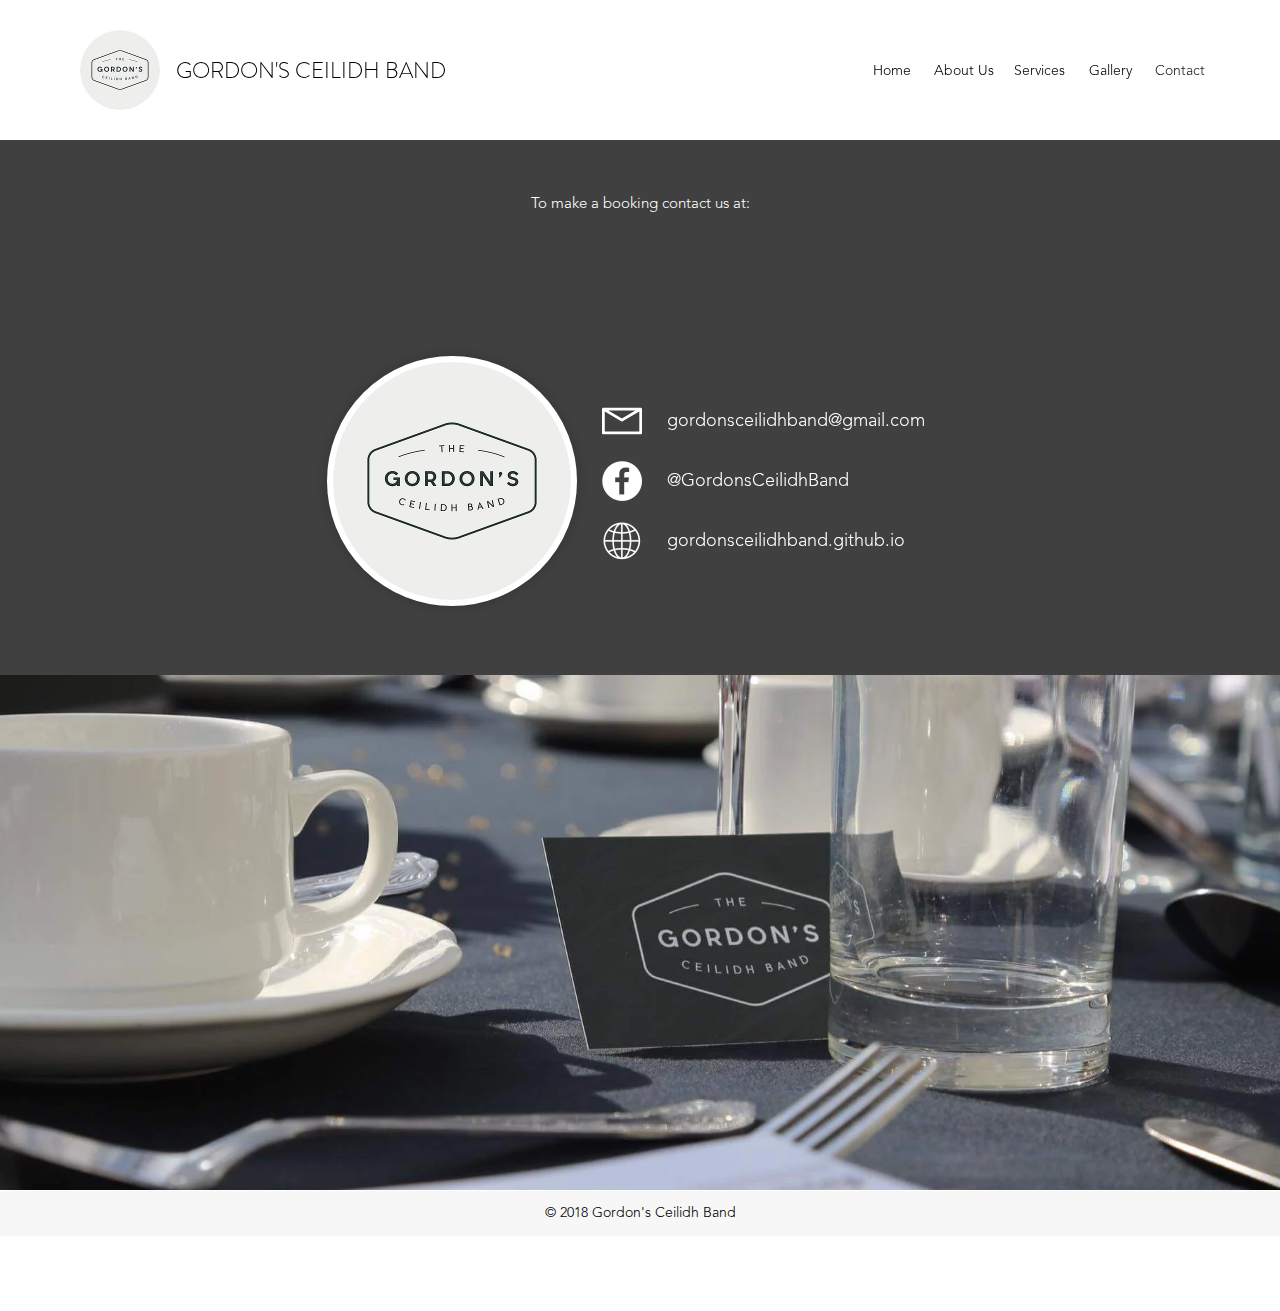
==== commit 4f0a649c: "Footers" ====
--- a/contact.html
+++ b/contact.html
@@ -8,7 +8,7 @@
       <link rel="apple-touch-icon" href="images/favicon.png" type="image/x-icon">
 
       <!--Page Title-->
-      <title>Gordon's Ceilidh Band | Services</title>
+      <title>Gordon's Ceilidh Band | Contact</title>
 
       <!--Structured Data for Google Search Results-->
       <script<  type="application/ld+json">
@@ -228,9 +228,9 @@
                .siteBackgroundbgBeforeTransition {position:absolute;top:0;}
                .siteBackgroundbgAfterTransition {position:absolute;top:0;}
             </style>
-            <div class="SITE_ROOT" id="SITE_ROOT" style="width: 100%; top: 50px; padding-bottom: 0px; min-height: 100%; position: relative; margin: 0px auto;">
+            <div class="SITE_ROOT" id="SITE_ROOT" style="width: 100%; top: 0px; padding-bottom: 0px; min-height: 100%; position: relative; margin: 0px auto;">
                <div id="masterPage" browser="[object Object]" style="width: 100%; position: static; top: 0px; height: 1249px;" data-ref="masterPage">
-                  <footer style="bottom: auto; left: 0px; margin-left: 0px; width: 100%; min-width: 980px; position: absolute; top: 1202px; height: 47px;" class="fc1_footer fc1" data-site-width="980" data-fixedposition="false" data-isrunninginmobile="false" data-state=" " id="SITE_FOOTER">
+                  <footer style="bottom: auto; left: 0px; margin-left: 0px; width: 100%; min-width: 980px; position: absolute; top: 1180px; height: 120px;" class="fc1_footer fc1" data-site-width="980" data-fixedposition="false" data-isrunninginmobile="false" data-state=" " id="SITE_FOOTER">
                      <div style="left: 0px; width: 100%;" id="SITE_FOOTERscreenWidthBackground" class="fc1screenWidthBackground">
                         <div class="fc1_bg"></div>
                      </div>
@@ -308,7 +308,7 @@
                      .fc1inlineContent {position:absolute;top:0;right:0;bottom:0;left:0;}
                      .fc1centeredContent {position:absolute;top:0;right:0;bottom:0;left:0;}
                   </style>
-                  <header data-is-mobile="false" data-state="fixedPosition" data-site-width="980" style="position: fixed; margin-top: 0px; left: 0px; margin-left: 0px; width: 100%; min-width: 980px; z-index: 50; top: 0px; height: 143px;" class="hc1" id="SITE_HEADER">
+                  <header data-is-mobile="false" data-state="fixedPosition" data-site-width="980" style="position: fixed; margin-top: 0px; left: 0px; margin-left: 0px; width: 100%; min-width: 980px; z-index: 50; top: 0px; height: 140px;" class="hc1" id="SITE_HEADER">
                      <div style="left:0;width:100%" id="SITE_HEADERscreenWidthBackground" class="hc1screenWidthBackground">
                         <div class="hc1_bg"></div>
                      </div>
@@ -434,7 +434,7 @@
                                                    </li>
                                       
                                                 </ul>
-                                                <div id="comp-jjhsglyzmoreButton" class="style-jjklc31imoreButton"></div>
+                
                                                 <nav style="visibility: hidden; left: auto; right: 0px; bottom: auto;" data-drophposition="" data-dropalign="right" id="comp-jjhsglyzdropWrapper" class="style-jjklc31idropWrapper">
                                                    <ul style="visibility: hidden; left: auto; right: 0px;" id="comp-jjhsglyzmoreContainer" class="style-jjklc31imoreContainer"></ul>
                                                 </nav>
@@ -479,7 +479,7 @@
                      .hc1inlineContent {position:absolute;top:0;right:0;bottom:0;left:0;}
                      .hc1centeredContent {position:absolute;top:0;right:0;bottom:0;left:0;}
                   </style>
-                  <div data-is-mobile="false" data-is-mesh="false" data-site-width="980" style="left: 0px; margin-left: 0px; width: 100%; min-width: 980px; position: absolute; top: 143px; height: 1059px;" class="pc1" data-state="" id="PAGES_CONTAINER">
+                  <div data-is-mobile="false" data-is-mesh="false" data-site-width="980" style="left: 0px; margin-left: 0px; width: 100%; min-width: 980px; position: absolute; top: 120px; height: 1059px;" class="pc1" data-state="" id="PAGES_CONTAINER">
                      <div style="left:0" id="PAGES_CONTAINERscreenWidthBackground" class="pc1screenWidthBackground"></div>
                      <div id="PAGES_CONTAINERcenteredContent" class="pc1centeredContent">
                         <div style="display:none" id="PAGES_CONTAINERbg" class="pc1bg"></div>
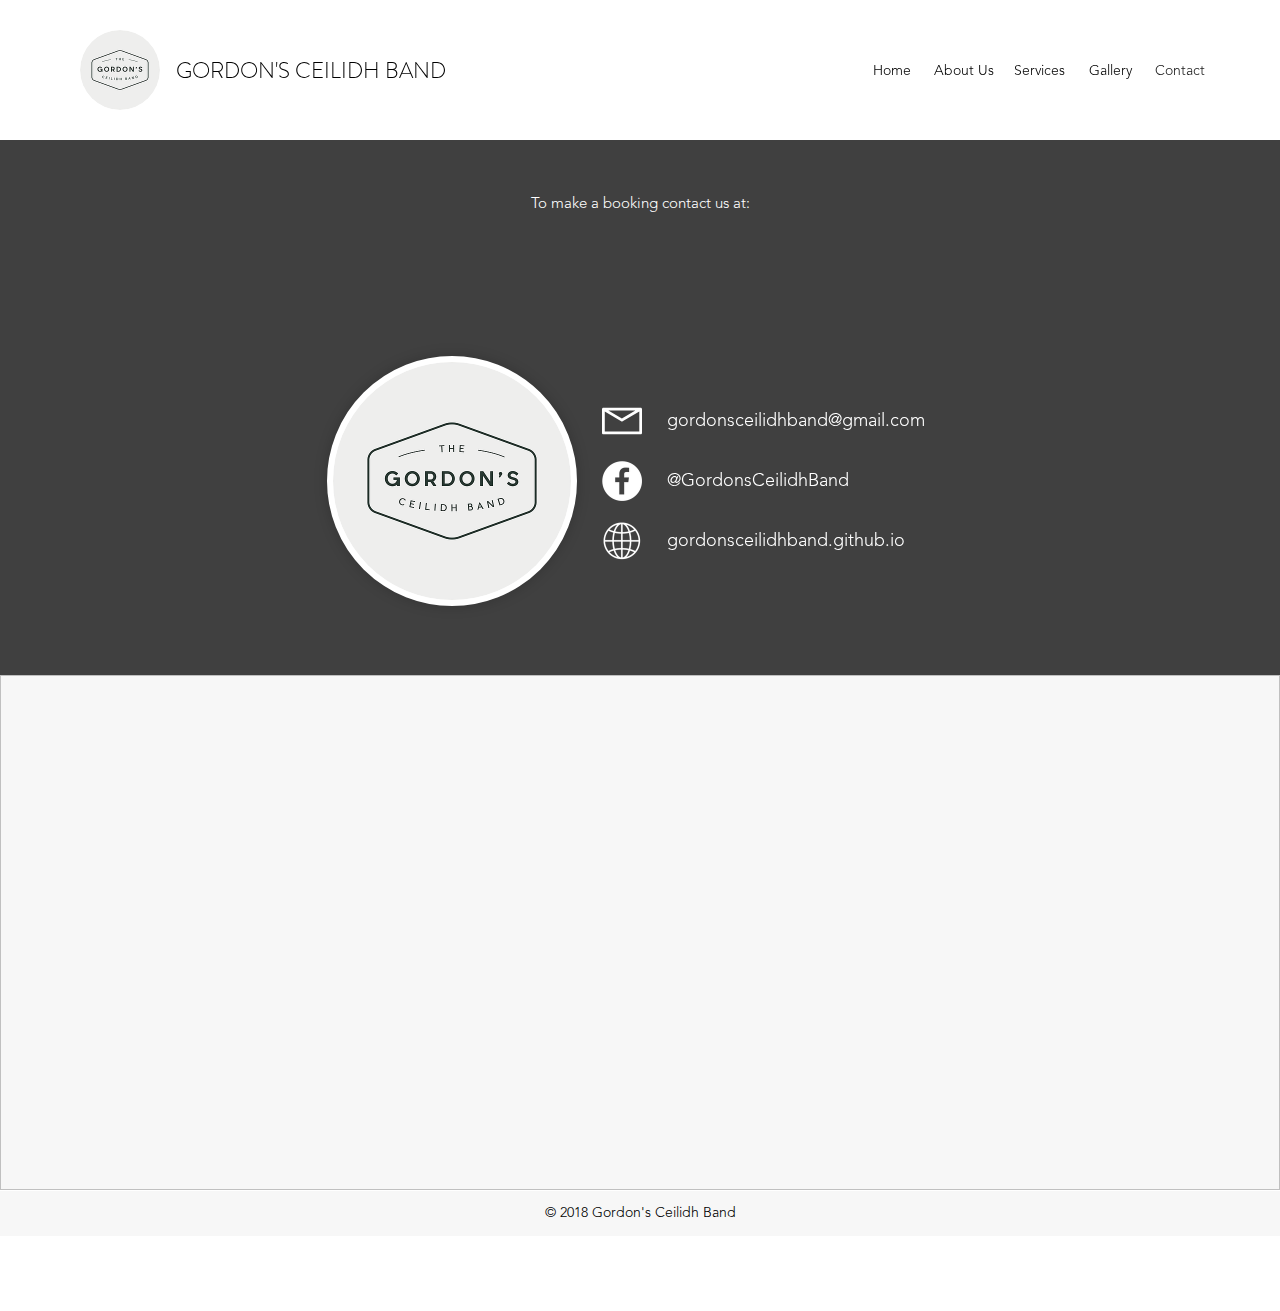
==== commit 43317a65: "Images" ====
--- a/contact.html
+++ b/contact.html
@@ -610,7 +610,7 @@
                                                                               <div data-background-image="" id="comp-jjklh8dr10balatabgcoloroverlay" class="bgColoroverlay" style="width: 100%; height: 100%; position: absolute;"></div>
                                                                            </div>
                                                                            <div data-effect="none" data-fitting="fill" data-align="center" class="bgMedia" id="comp-jjklh8dr10balatamedia" style="position: absolute; pointer-events: auto; top: 0px; width: 100%; height: 515px; left: 0px;">
-                                                                              <div data-type="image" data-style="" class="bgImage" id="comp-jjklh8dr10balatamediacontent" style="position: relative; width: 100%; height: 515px; opacity: 1;"><img id="comp-jjklh8dr10balatamediacontentimage" alt="dinner.jpg" data-type="image" src="./contact_files/ac44b4_4be1e4acc9f547f08e37e1181364f60e_mv2_d_2048_1364_s_2.webp" style="width: 100%; height: 515px; object-fit: cover;"></div>
+                                                                              <div data-type="image" data-style="" class="bgImage" id="comp-jjklh8dr10balatamediacontent" style="position: relative; width: 100%; height: 515px; opacity: 1;"><img id="images/dinner.jpg" style="width: 100%; height: 515px; object-fit: cover;"></div>
                                                                            </div>
                                                                         </div>
                                                                         <div id="comp-jjklh8dr10inlineContentParent" class="style-jjklh8jainlineContentParent" style="position: absolute; left: 0px; right: 0px; top: 0px; bottom: 0px;">
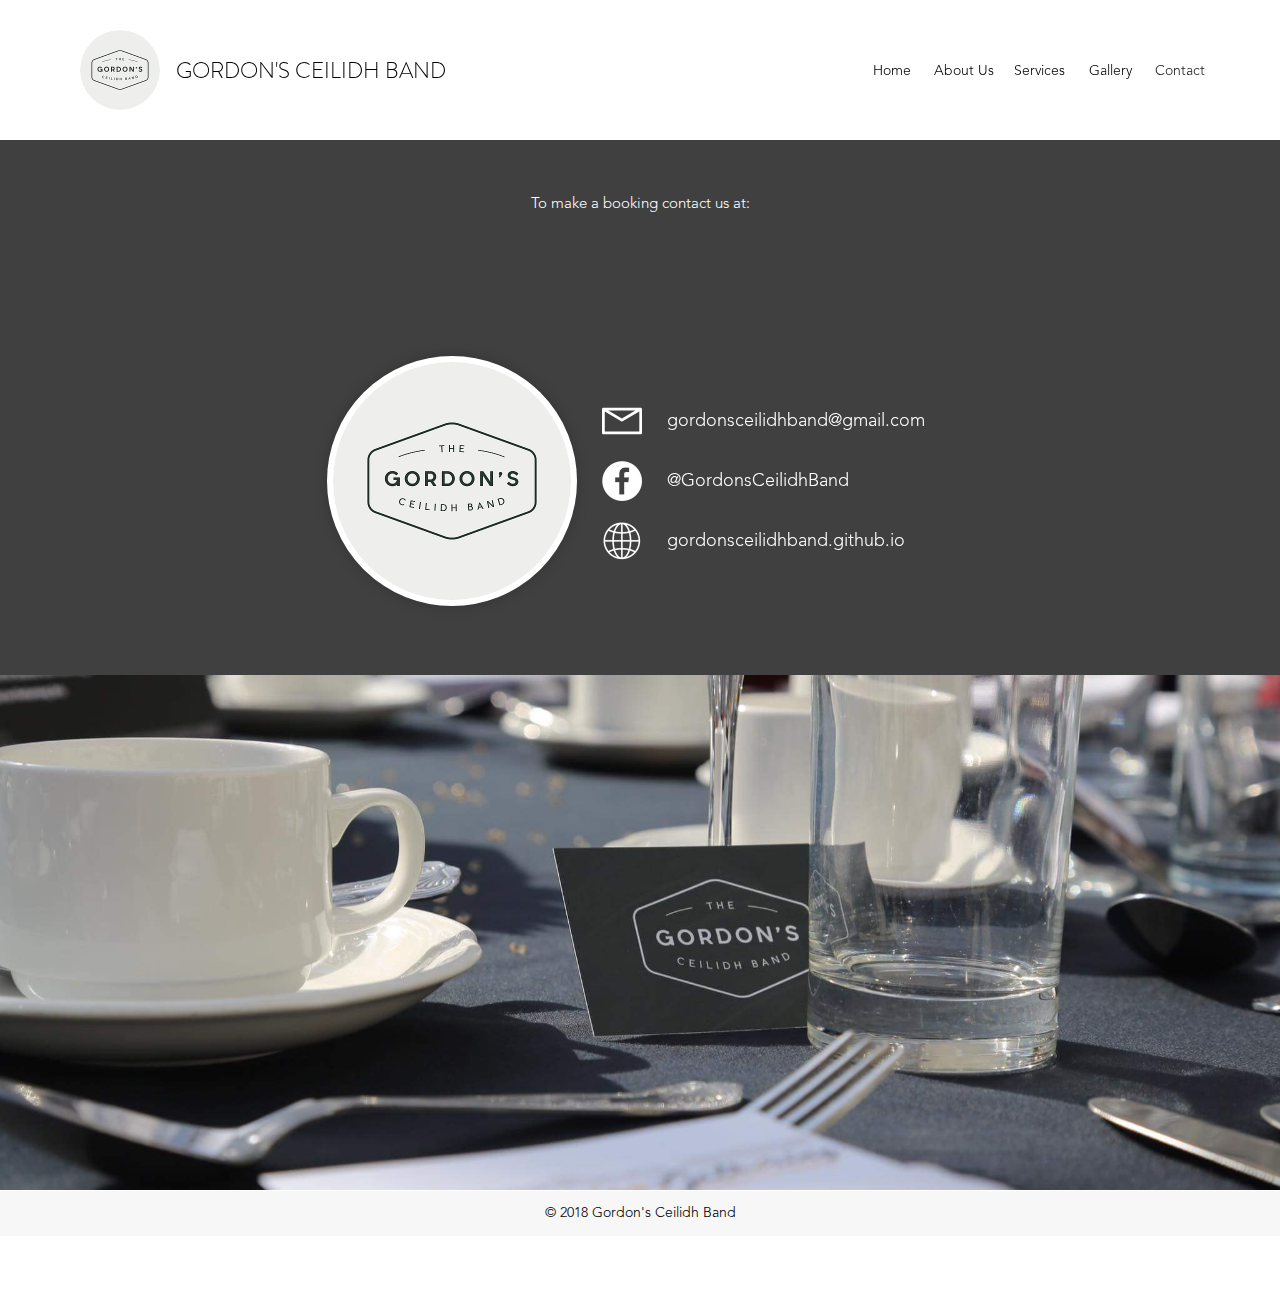
==== commit 2260daf2: "Images" ====
--- a/contact.html
+++ b/contact.html
@@ -610,7 +610,7 @@
                                                                               <div data-background-image="" id="comp-jjklh8dr10balatabgcoloroverlay" class="bgColoroverlay" style="width: 100%; height: 100%; position: absolute;"></div>
                                                                            </div>
                                                                            <div data-effect="none" data-fitting="fill" data-align="center" class="bgMedia" id="comp-jjklh8dr10balatamedia" style="position: absolute; pointer-events: auto; top: 0px; width: 100%; height: 515px; left: 0px;">
-                                                                              <div data-type="image" data-style="" class="bgImage" id="comp-jjklh8dr10balatamediacontent" style="position: relative; width: 100%; height: 515px; opacity: 1;"><img id="images/dinner.jpg" style="width: 100%; height: 515px; object-fit: cover;"></div>
+                                                                              <div data-type="image" data-style="" class="bgImage" id="comp-jjklh8dr10balatamediacontent" style="position: relative; width: 100%; height: 515px; opacity: 1;"><img id="comp-jjklh8dr10balatamediacontentimage" alt="dinner.jpg" data-type="image" src="images/dinner.jpg" style="width: 100%; height: 515px; object-fit: cover;"></div>
                                                                            </div>
                                                                         </div>
                                                                         <div id="comp-jjklh8dr10inlineContentParent" class="style-jjklh8jainlineContentParent" style="position: absolute; left: 0px; right: 0px; top: 0px; bottom: 0px;">
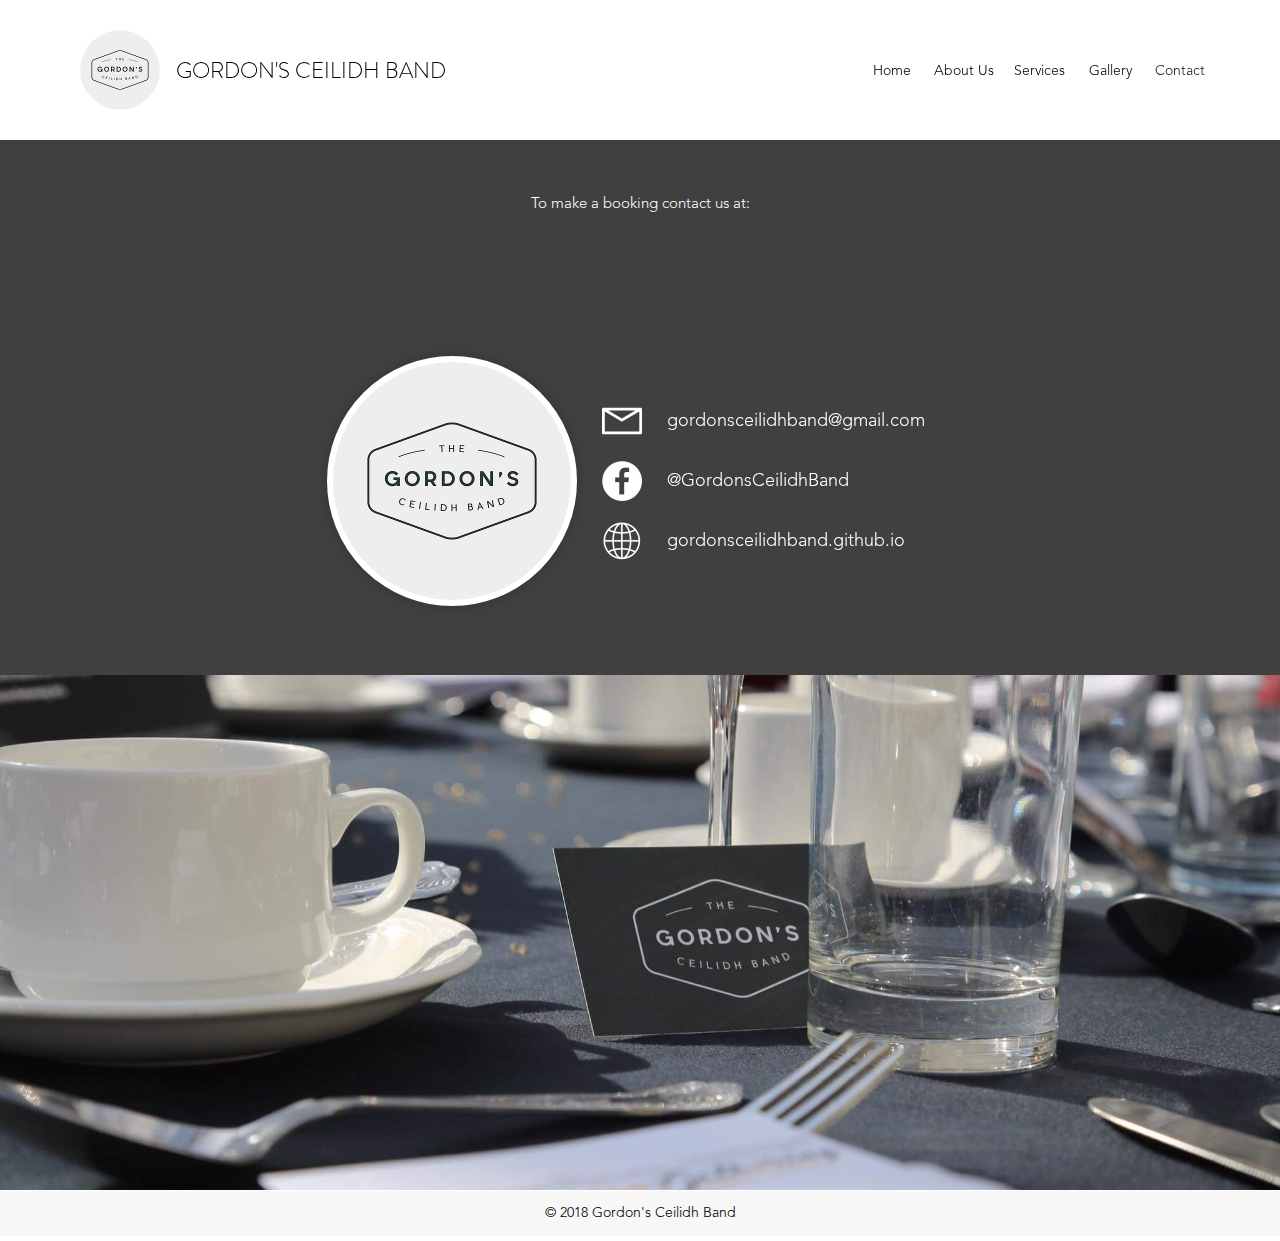
==== commit f2289e8d: "Footer" ====
--- a/contact.html
+++ b/contact.html
@@ -212,7 +212,7 @@
               </style>
             
             </div>
-            <div id="SITE_BACKGROUND" class="siteBackground" style="position: absolute; top: 0px; height: 1249px; width: 100%;">
+            <div id="SITE_BACKGROUND" class="siteBackground" style="position: absolute; top: 0px; height: 1230px; width: 100%;">
                <div id="SITE_BACKGROUND_previous_noPrev" class="siteBackgroundprevious" style="width: 100%; height: 100%;">
                   <div id="SITE_BACKGROUNDpreviousImage" class="siteBackgroundpreviousImage"></div>
                   <div id="SITE_BACKGROUNDpreviousVideo" class="siteBackgroundpreviousVideo"></div>
@@ -229,8 +229,8 @@
                .siteBackgroundbgAfterTransition {position:absolute;top:0;}
             </style>
             <div class="SITE_ROOT" id="SITE_ROOT" style="width: 100%; top: 0px; padding-bottom: 0px; min-height: 100%; position: relative; margin: 0px auto;">
-               <div id="masterPage" browser="[object Object]" style="width: 100%; position: static; top: 0px; height: 1249px;" data-ref="masterPage">
-                  <footer style="bottom: auto; left: 0px; margin-left: 0px; width: 100%; min-width: 980px; position: absolute; top: 1180px; height: 120px;" class="fc1_footer fc1" data-site-width="980" data-fixedposition="false" data-isrunninginmobile="false" data-state=" " id="SITE_FOOTER">
+               <div id="masterPage" browser="[object Object]" style="width: 100%; position: static; top: 0px; height: 1230px;" data-ref="masterPage">
+                  <footer style="bottom: auto; left: 0px; margin-left: 0px; width: 100%; min-width: 980px; position: absolute; top: 1180px; height: 50px;" class="fc1_footer fc1" data-site-width="980" data-fixedposition="false" data-isrunninginmobile="false" data-state=" " id="SITE_FOOTER">
                      <div style="left: 0px; width: 100%;" id="SITE_FOOTERscreenWidthBackground" class="fc1screenWidthBackground">
                         <div class="fc1_bg"></div>
                      </div>
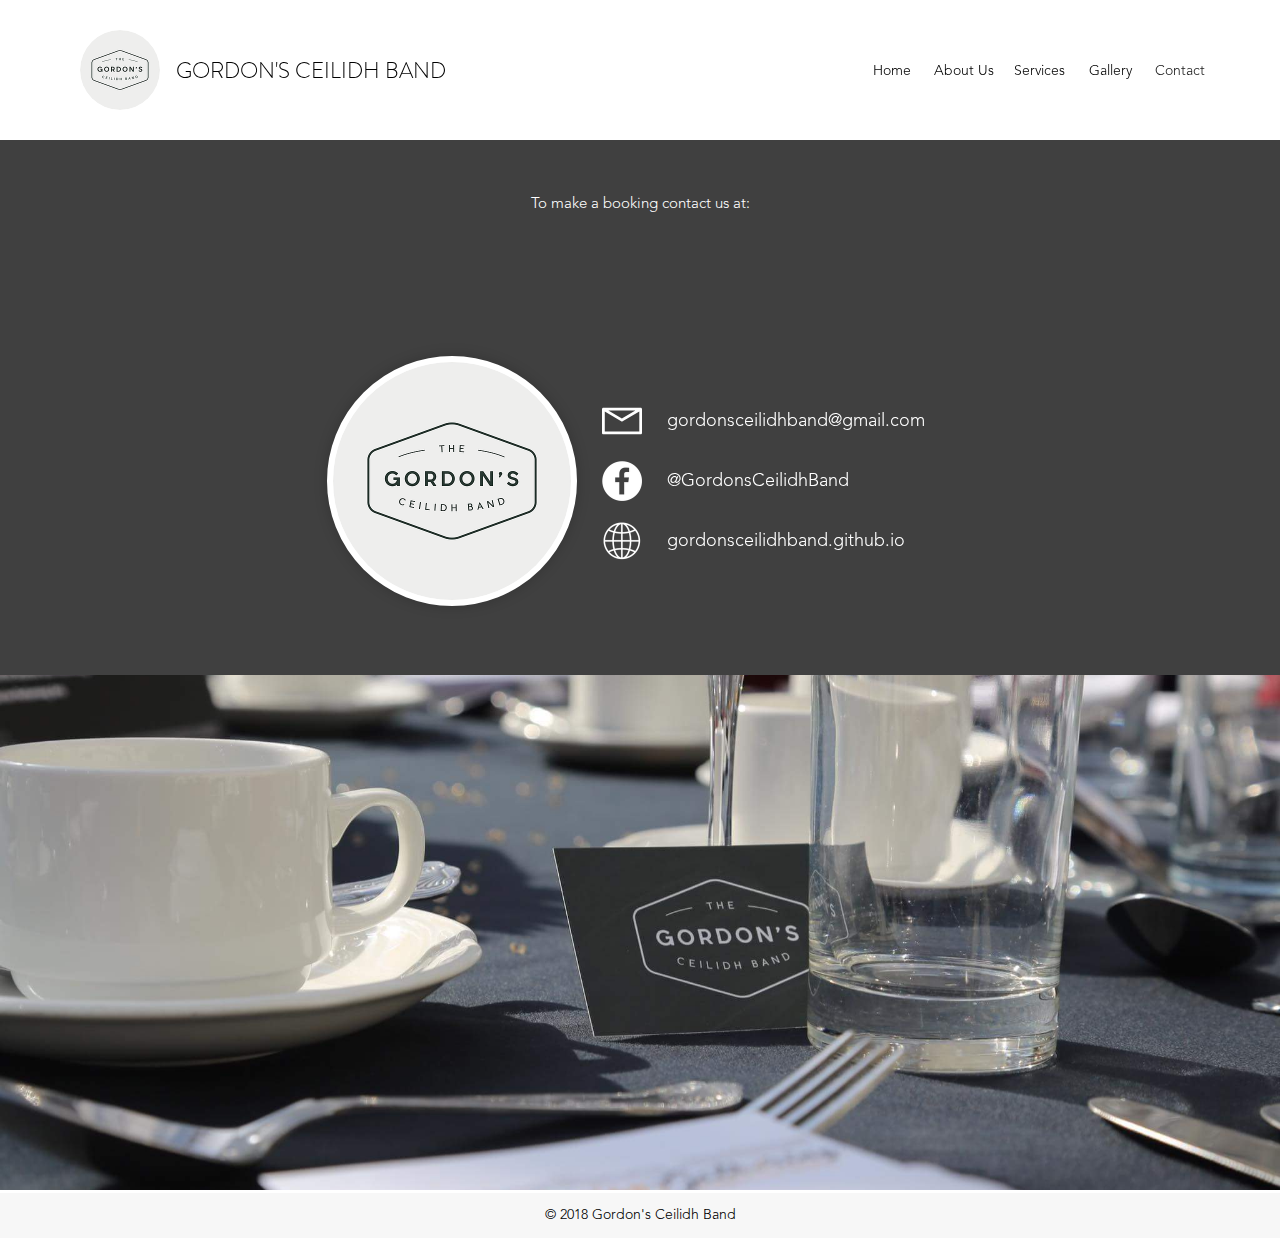
==== commit 26c6272e: "Footer" ====
--- a/contact.html
+++ b/contact.html
@@ -230,7 +230,7 @@
             </style>
             <div class="SITE_ROOT" id="SITE_ROOT" style="width: 100%; top: 0px; padding-bottom: 0px; min-height: 100%; position: relative; margin: 0px auto;">
                <div id="masterPage" browser="[object Object]" style="width: 100%; position: static; top: 0px; height: 1230px;" data-ref="masterPage">
-                  <footer style="bottom: auto; left: 0px; margin-left: 0px; width: 100%; min-width: 980px; position: absolute; top: 1180px; height: 50px;" class="fc1_footer fc1" data-site-width="980" data-fixedposition="false" data-isrunninginmobile="false" data-state=" " id="SITE_FOOTER">
+                  <footer style="bottom: auto; left: 0px; margin-left: 0px; width: 100%; min-width: 980px; position: absolute; top: 1182px; height: 50px;" class="fc1_footer fc1" data-site-width="980" data-fixedposition="false" data-isrunninginmobile="false" data-state=" " id="SITE_FOOTER">
                      <div style="left: 0px; width: 100%;" id="SITE_FOOTERscreenWidthBackground" class="fc1screenWidthBackground">
                         <div class="fc1_bg"></div>
                      </div>
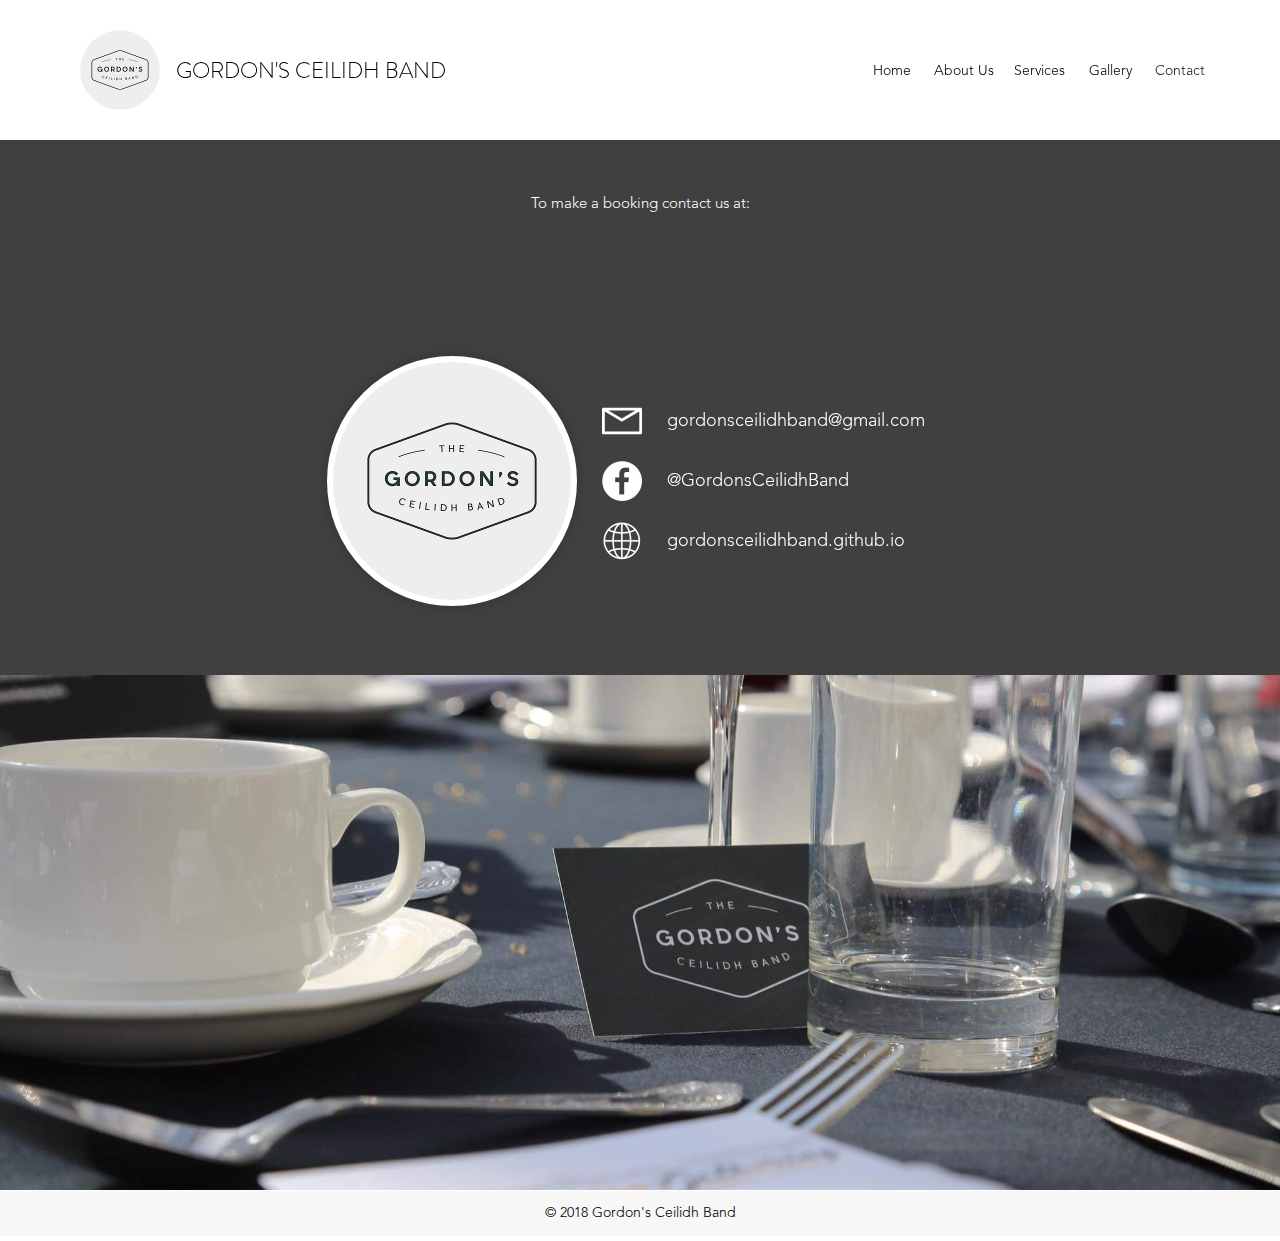
==== commit 60a05fa0: "Site root" ====
--- a/contact.html
+++ b/contact.html
@@ -230,7 +230,7 @@
             </style>
             <div class="SITE_ROOT" id="SITE_ROOT" style="width: 100%; top: 0px; padding-bottom: 0px; min-height: 100%; position: relative; margin: 0px auto;">
                <div id="masterPage" browser="[object Object]" style="width: 100%; position: static; top: 0px; height: 1230px;" data-ref="masterPage">
-                  <footer style="bottom: auto; left: 0px; margin-left: 0px; width: 100%; min-width: 980px; position: absolute; top: 1182px; height: 50px;" class="fc1_footer fc1" data-site-width="980" data-fixedposition="false" data-isrunninginmobile="false" data-state=" " id="SITE_FOOTER">
+                  <footer style="bottom: auto; left: 0px; margin-left: 0px; width: 100%; min-width: 980px; position: absolute; top: 1180px; height: 50px;" class="fc1_footer fc1" data-site-width="980" data-fixedposition="false" data-isrunninginmobile="false" data-state=" " id="SITE_FOOTER">
                      <div style="left: 0px; width: 100%;" id="SITE_FOOTERscreenWidthBackground" class="fc1screenWidthBackground">
                         <div class="fc1_bg"></div>
                      </div>
